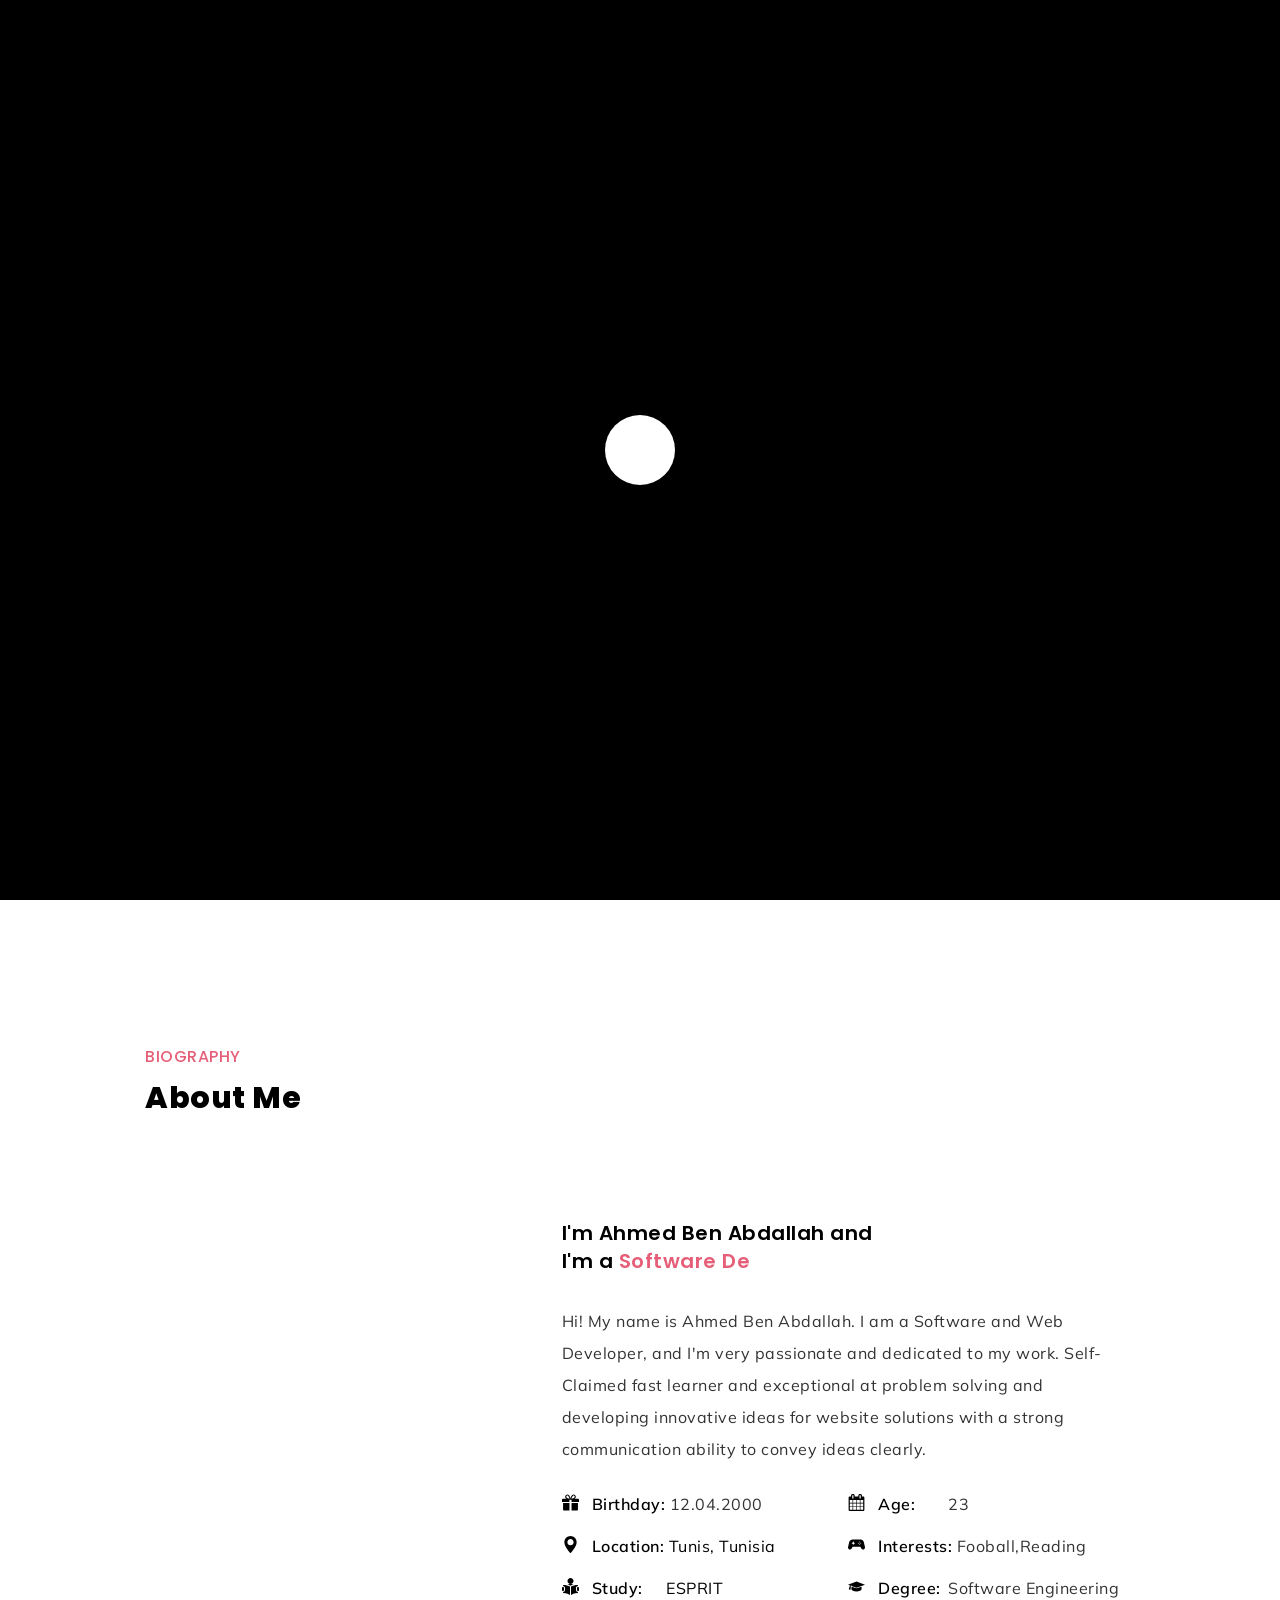
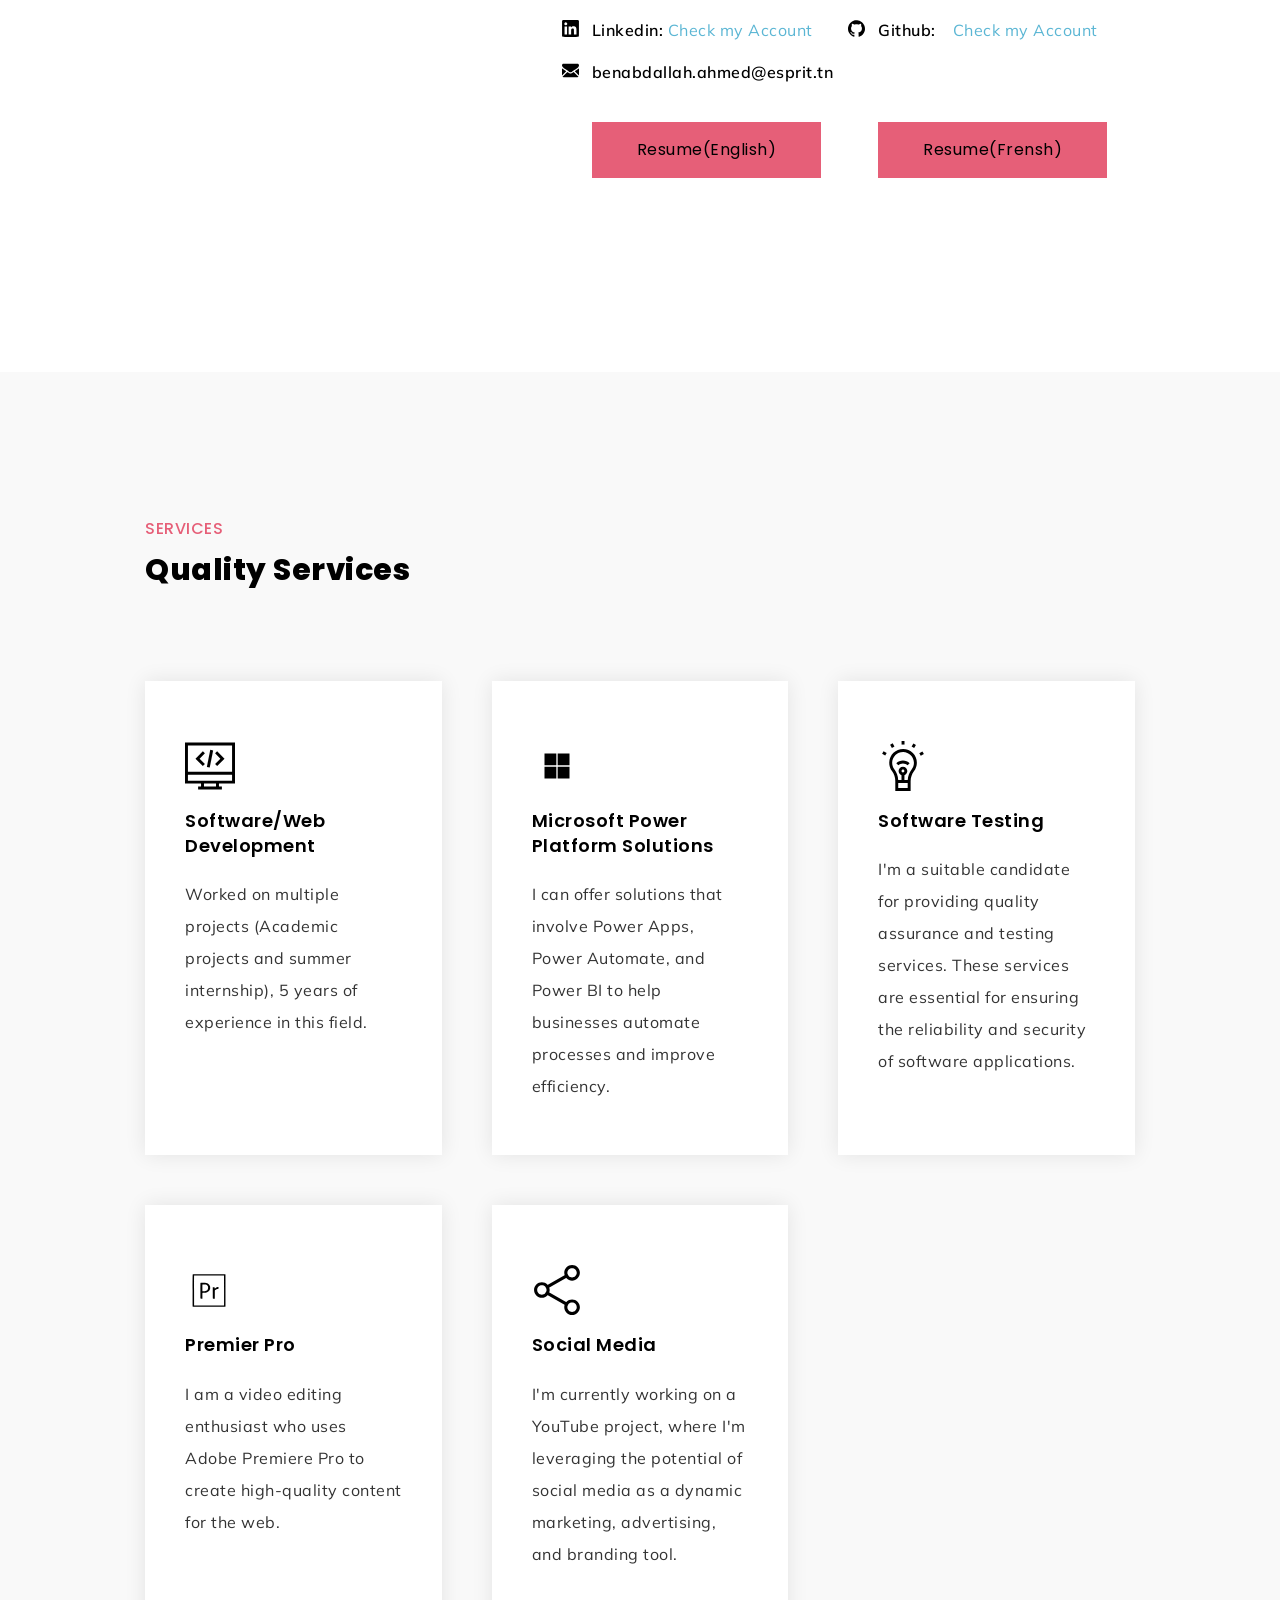
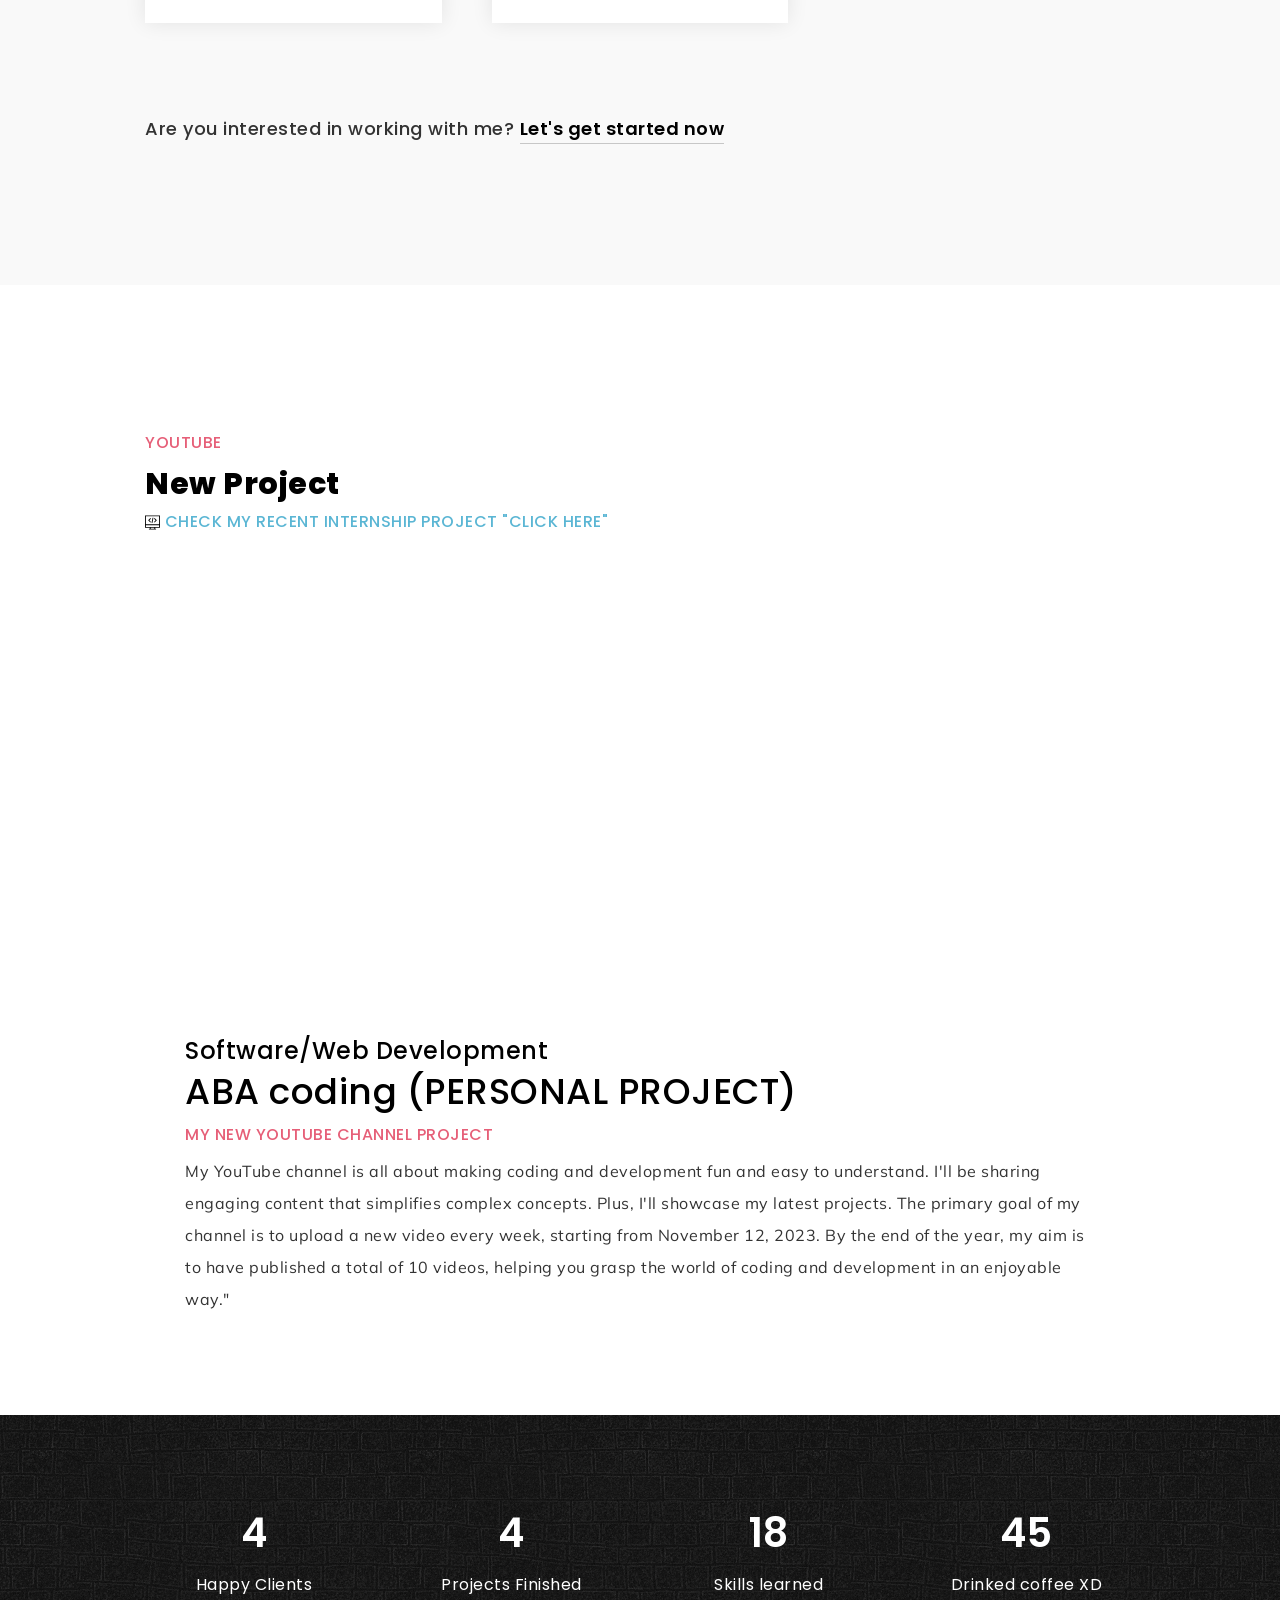
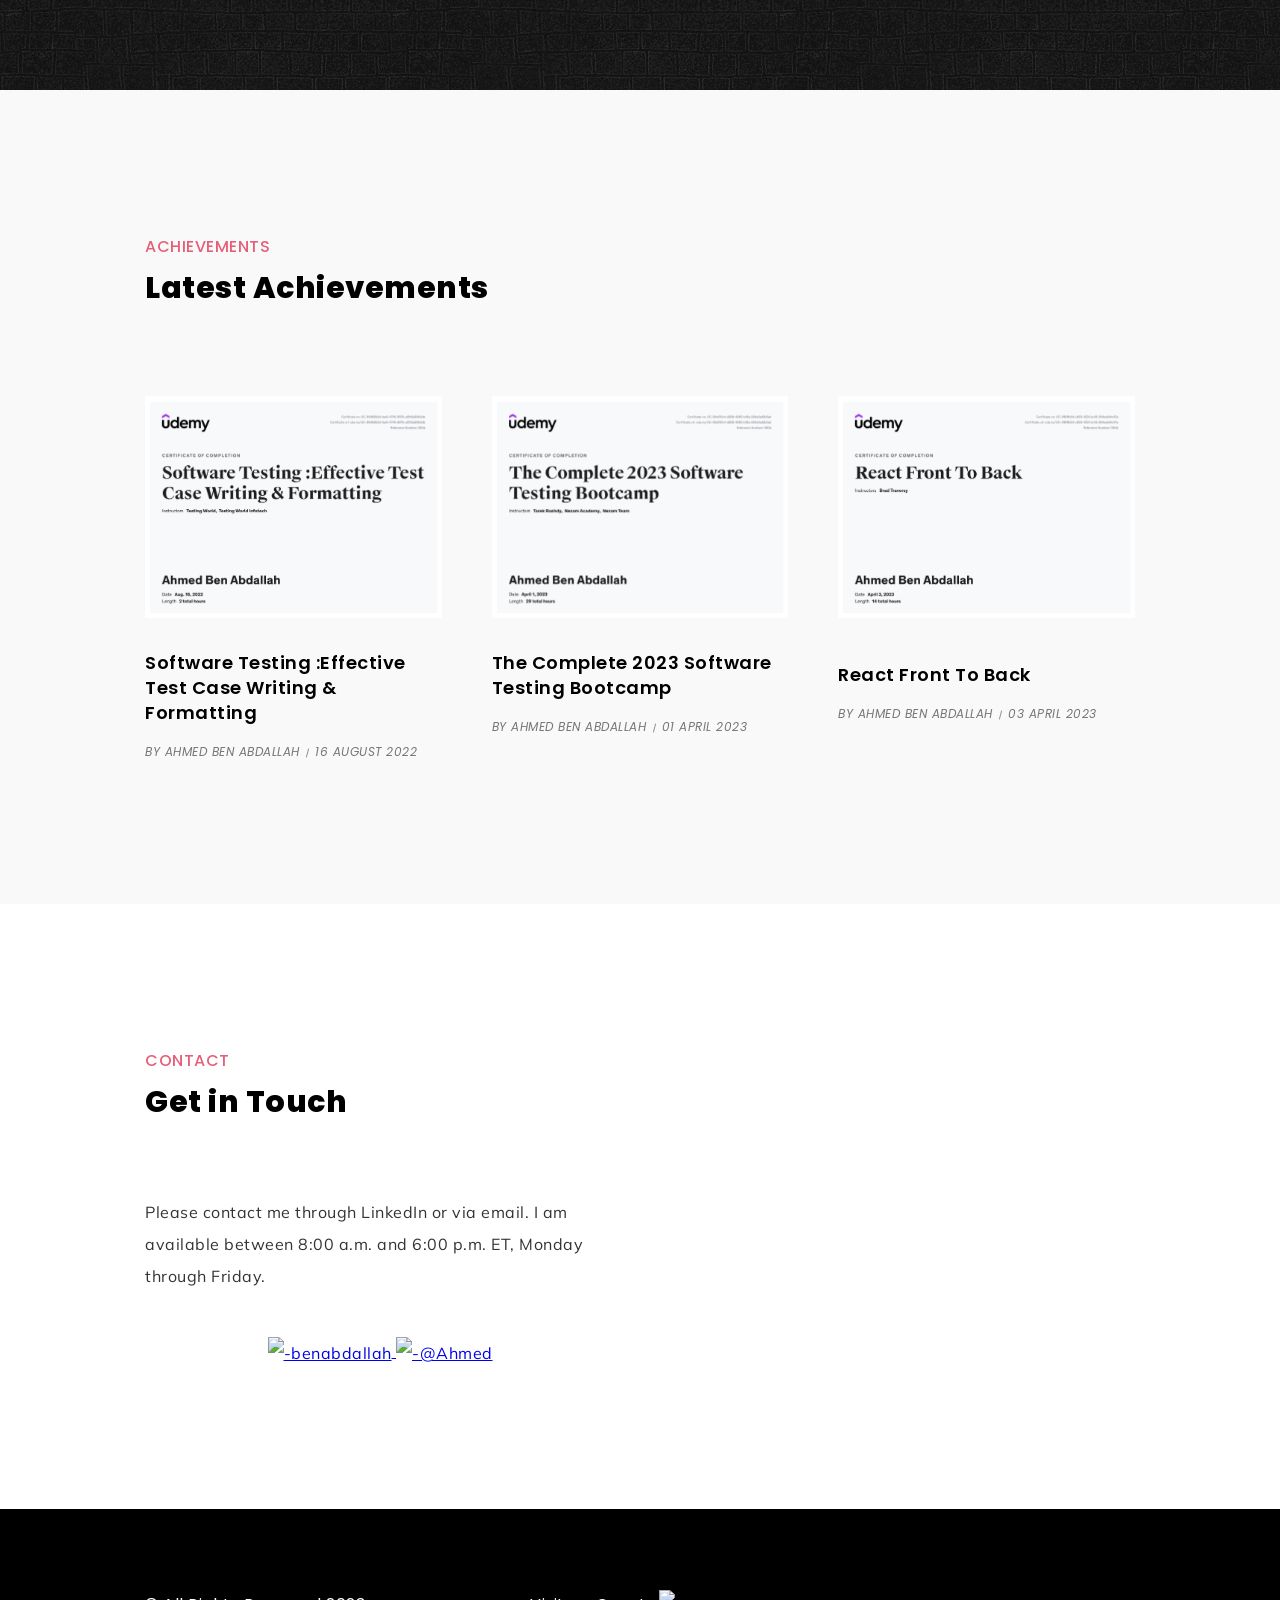
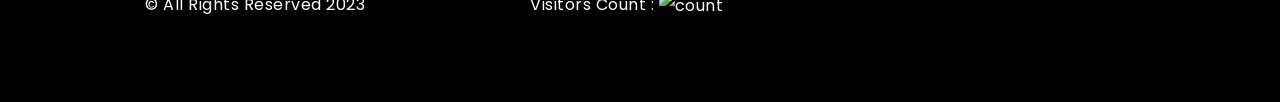
==== index.html @ 2a23ab11 "Update index.html" ====
<!DOCTYPE html>
<html lang="en">
  <head>
    <meta http-equiv="Content-Type" content="text/html; charset=utf-8">
    <meta name="description" content="Name of your web site">
    <meta name="author" content="Marketify">
    <meta name="viewport" content="width=device-width, initial-scale=1, maximum-scale=1">
    <title>Ahmed | Portfolio</title>
    <link rel="icon" type="image/png" href="img/logo/classic/light.png">
    <link href="https://fonts.googleapis.com/css2?family=Mulish:ital,wght@0,200;0,300;0,400;0,500;0,600;0,700;0,800;0,900;1,200;1,300;1,400;1,500;1,600;1,700;1,800;1,900&amp;display=swap" rel="stylesheet">
    <link href="https://fonts.googleapis.com/css?family=Montserrat:200i,300,300i,400,400i,500,500i,600,700,700i,800&amp;display=swap" rel="stylesheet">
    <link href="https://fonts.googleapis.com/css2?family=Poppins:ital,wght@0,100;0,200;0,300;0,400;0,500;0,600;0,700;0,800;0,900;1,100;1,200;1,300;1,400;1,500;1,600;1,700;1,800;1,900&amp;display=swap" rel="stylesheet">
    <link rel="stylesheet" type="text/css" href="css/plugins.css">
    <link rel="stylesheet" type="text/css" href="css/colors.css">
    <link rel="stylesheet" type="text/css" href="css/darkMode.css">
    <link rel="stylesheet" type="text/css" href="css/style.css">
    
  </head>
  <body>
    <div class="arlo_tm_preloader">
      <div class="spinner_wrap">
        <div class="spinner"></div>
      </div>
    </div>
    <div class="arlo_tm_all_wrap" data-magic-cursor="" data-color="crimson">
      <div class="arlo_tm_modalbox_news">
        <div class="box_inner">
          <div class="close">
            <a href="#">
              <img class="svg" src="img/svg/cancel.svg" alt="cancel">
            </a>
          </div>
          <div class="description_wrap"></div>
        </div>
      </div>
      <div class="arlo_tm_mobile_menu">
        <div class="mobile_menu_inner">
          <div class="container">
            <div class="mobile_in">
              <div class="logo">
                <a href="#">
                  <img src="img/logo/mobile/dark.png" alt="dark">
                </a>
              </div>
              <div class="my_trigger">
                <div class="hamburger hamburger--collapse-r">
                  <div class="hamburger-box">
                    <div class="hamburger-inner"></div>
                  </div>
                </div>
              </div>
            </div>
          </div>
        </div>
        <div class="dropdown">
          <div class="container">
            <div class="dropdown_inner">
              <ul class="anchor_nav">
                <li>
                  <a href="#home">Home</a>
                </li>
                <li>
                  <a href="#about">About</a>
                </li>
                <li>
                  <a href="#services">Services</a>
                </li>
                <li>
                  <a href="#portfolio">New Project</a>
                </li>
                <li>
                  <a href="#news">Achievements</a>
                </li>
                <li>
                  <a href="#contact">Contact</a>
                </li>
                <li>
                  <a href="img/svg/cv.pdf" target="_blank" download="" class="btn btn-primary custom-text-color">Resume</a>
                </li>
              </ul>
            </div>
          </div>
        </div>
      </div>
      <div class="paginacontainer">
        <div class="arlo_tm_topbar">
          <div class="container">
            <div class="topbar_inner">
              <div class="logo">
                <a href="#">
                  <img class="light" src="img/logo/classic/light.png" width="400" height="50" alt="light">
                </a>
                <a href="#">
                  <img class="dark" src="img/logo/classic/dark.png" alt="dark">
                </a>
              </div>
              <div class="menu">
                <ul class="anchor_nav">
                  <li class="current">
                    <a href="#home">Home</a>
                  </li>
                  <li>
                    <a href="#about">About</a>
                  </li>
                  <li>
                    <a href="#services">Services</a>
                  </li>
                  <li>
                    <a href="#portfolio">New Project</a>
                  </li>
                  <li>
                    <a href="#news">Achievements</a>
                  </li>
                  <li>
                    <a href="#contact">Contact</a>
                  </li>
                  <li>
                    <a href="img/svg/cv.pdf" target="_blank" download="" class="btn btn-primary custom-text-color">Resume</a>
                  </li>
                </ul>
              </div>
            </div>
          </div>
        </div>
        <div class="arlo_tm_hero" id="home">
          <div class="background">
            <div class="image" data-img-url="img/slider/8.jpg"></div>
            <div class="particle_wrapper">
              <div id="particles-js"></div>
            </div>
            <div class="overlay"></div>
          </div>
          <div class="content">
            <div class="image_wrap">
              <div class="main" data-img-url="img/about/1.jpg"></div>
            </div>
            <div class="name_holder">
              <h3>Ahmed <span>Ben Abdallah</span>
              </h3>
            </div>
            <div class="text_typing">
              <p>I'm a <span class="arlo_tm_animation_text_word"></span></p>
            </div>
          </div>
          <div class="arlo_tm_arrow_wrap bounce anchor">
            <a href="#about"></a>
          </div>
        </div>
        <div class="arlo_tm_about" id="about">
          <div class="container">
            <div class="arlo_tm_main_title">
              <span>Biography</span>
              <h3>About Me</h3>
            </div>
            <div class="about_inner">
              <div class="left">
                <div class="about_image_wrap parallax" data-relative-input="true">
                  <div class="image layer" data-depth="0.1">
                    <img src="img/ratios/550x650.jpg" alt="550x650">
                    <div class="inner" data-img-url="img/about/22.png"></div>
                  </div>
                  <div class="border layer" data-depth="0.2">
                    <img src="img/ratios/550x650.jpg" alt="550x650">
                    <div class="inner"></div>
                  </div>
                </div>
              </div>
              <div class="right">
                <div class="about_title">
                  <h3>I'm Ahmed Ben Abdallah and</h3>
                  <h3>I'm a <span class="arlo_tm_animation_text_word"></span></h3>
                </div>
                <div class="text">
                  <p>Hi! My name is <label>Ahmed Ben Abdallah</label>. I am a Software and Web Developer, and I'm very passionate and dedicated to my work. Self-Claimed fast learner and exceptional at problem solving and developing innovative ideas for website solutions with a strong communication ability to convey ideas clearly. </p>
                </div>
                <div class="about_short_contact_wrap">
                  <ul>
                    <li>
                      <img class="svg" src="img/svg/gift.svg" alt="gift">
                      <span>
                        <label>Birthday:</label> 12.04.2000 </span>
                    </li>
                    <li>
                      <img class="svg" src="img/svg/calendar-4.svg" alt="calendar-4">
                      <span>
                        <label>Age:</label>23 </span>
                    </li>
                    <li>
                      <img class="svg" src="img/svg/location-1.svg" alt="location-1">
                      <span>
                        <label>Location:</label>
                        <a class="href_location" href="#">Tunis, Tunisia</a>
                      </span>
                    </li>
                    <li>
                      <img class="svg" src="img/svg/game-controller-2.svg" alt="game-controller-2">
                      <span>
                        <label>Interests:</label> Fooball,Reading </span>
                    </li>
                    <li>
                      <img class="svg" src="img/svg/study-5.svg" alt="study-5">
                      <span>
                        <label>Study:</label>
                        <a class="href_location" href="#">ESPRIT</a>
                      </span>
                    </li>
                    <li>
                      <img class="svg" src="img/svg/degree-1.svg" alt="degree-1">
                      <span>
                        <label>Degree:</label>Software Engineering </span>
                    </li>
                    <li>
                      <img class="svg" src="img/svg/social/sss.svg" alt="sss">
                      <span>
                        <label>Linkedin:</label>
                        <a href="https://www.linkedin.com/in/benabdallah-ahmed-928199215/" target="_blank" rel="noopener noreferrer" style="color: rgb(91, 182, 212); text-decoration: none;">Check my Account</a>
                      </span>
                    </li>
                    <li>
                      <img class="svg" src="img/svg/0.svg" alt="0">
                      <span>
                        <label>Github:</label>
                        <a href="https://github.com/Ahmedbenabdallah29435" target="_blank" rel="noopener noreferrer" style="color: rgb(91, 182, 212); text-decoration: none;">Check my Account</a>
                      </span>
                    </li>
                    <li>
                      <img class="svg" src="img/svg/message-3.svg" alt="message-3">
                      <span>
                        <label>
                          <a href="mailto:benabdallah.ahmed@esprit.tn">benabdallah.ahmed@esprit.tn</a>
                        </label>
                      </span>
                    </li>
                  </ul>
                </div>
                <div class="about_short_contact_wrap">
                  <ul>
                    <li>
                      <div class="arlo_tm_button">
                        <a href="img/svg/cv.pdf" target="_blank" download="" class="btn btn-primary">Resume(English)</a>
                      </div>
                    </li>
                    <li>
                      <div class="arlo_tm_button">
                        <a href="img/svg/cv1.pdf" target="_blank" download="" class="btn btn-primary">Resume(Frensh)</a>
                      </div>
                    </li>
                  </ul>
                </div>
              </div>
            </div>
          </div>
        </div>
        <div class="arlo_tm_section" id="services">
          <div class="arlo_tm_services">
            <div class="container">
              <div class="arlo_tm_main_title">
                <span>Services</span>
                <h3>Quality Services</h3>
              </div>
              <div class="service_inner">
                <ul>
                  <li class="wow fadeInLeft" data-wow-duration="1.5s" data-wow-delay="0.2s">
                    <div class="inner">
                      <img class="svg" src="img/svg/code.svg" alt="code">
                      <h3>Software/Web Development</h3>
                      <p>Worked on multiple projects (Academic projects and summer internship), 5 years of experience in this field.</p>
                    </div>
                  </li>
                  <li class="wow fadeInLeft" data-wow-duration="1.5s">
                    <div class="inner">
                      <img class="svg" src="img/svg/photoshop.svg" alt="photoshop">
                      <h3>Microsoft Power Platform Solutions</h3>
                      <p>I can offer solutions that involve Power Apps, Power Automate, and Power BI to help businesses automate processes and improve efficiency.</p>
                    </div>
                  </li>
                  <li class="wow fadeInLeft" data-wow-duration="1.5s">
                    <div class="inner">
                      <img class="svg" src="img/svg/creativity.svg" alt="creativity">
                      <h3>Software Testing</h3>
                      <p>I'm a suitable candidate for providing quality assurance and testing services. These services are essential for ensuring the reliability and security of software applications.</p>
                    </div>
                  </li>
                  <li class="wow fadeInLeft" data-wow-duration="1.5s" data-wow-delay="0.2s">
                    <div class="inner">
                      <img class="svg" src="img/svg/ai.svg" alt="ai">
                      <h3>Premier Pro</h3>
                      <p>I am a video editing enthusiast who uses Adobe Premiere Pro to create high-quality content for the web.</p>
                    </div>
                  </li>
                  <li class="wow fadeInLeft" data-wow-duration="1.5s" data-wow-delay="0.4s">
                    <div class="inner">
                      <img class="svg" src="img/svg/share.svg" alt="share">
                      <h3>Social Media</h3>
                      <p>I'm currently working on a YouTube project, where I'm leveraging the potential of social media as a dynamic marketing, advertising, and branding tool.</p>
                    </div>
                  </li>
                </ul>
                <div class="lets_work wow fadeInLeft" data-wow-duration="1.5s">
                  <p>Are you interested in working with me? <a href="#contact">Let's get started now</a>
                  </p>
                </div>
              </div>
            </div>
          </div>
        </div>
        <div class="arlo_tm_section" id="portfolio">
          <div class="arlo_tm_portfolio">
            <div class="container">
              <div class="arlo_tm_main_title">
                <span>YOUTUBE</span>
                <h3>New Project</h3>
                
                  <img class="svg" src="img/svg/code.svg" alt="sss">
                  <span>
                
                    <a href="https://youtu.be/CT_r5JNGHpg" target="_blank" rel="noopener noreferrer" style="color: rgb(91, 182, 212); text-decoration: none;">Check my recent internship project "click here"</a>
                  </span>
                
                <!--
                              ===================
                                FEATURE PROJECTS
                              ===================
                              -->
                <section class="mh-featured-project image-bg featured-img-one" id="mh-featured-project">
                  <div class="img-color-overlay">
                    <div class="container">
                      <div class="row section-separator">
                        <div class="section-title col-sm-12">
                          <br>
                        </div>
                        <div class="col-sm-12">
                          <div class="mh-single-project-slide-by-side row">
                            <!-- Project Items PIDEV -->
                            <div class="col-sm-12 mh-featured-item">
                              <div class="row">
                                <div class="col-sm-7">
                                  <div class="mh-featured-project-img shadow-2 wow fadeInUp" data-wow-duration="0.8s" data-wow-delay="0.2s">
                                    <!--img src="http://www.youtube.com/embed/r3j0F3qZm1s" alt="" class="img-fluid"-->
                                    <iframe width="800" height="450" allowfullscreen="allowfullscreen" src="https://www.youtube.com/embed/DxuF7rz7clE"></iframe>
                                  </div>
                                </div>
                                <div class="col-sm-5">
                                  <div class="mh-featured-project-content">
                                    <h4 class="project-category wow fadeInUp" data-wow-duration="0.8s" data-wow-delay="0.4s">Software/Web Development</h4>
                                    <h2 class="wow fadeInUp" data-wow-duration="0.8s" data-wow-delay="0.5s">ABA coding (PERSONAL PROJECT)</h2>
                                    <span class="wow fadeInUp" data-wow-duration="0.8s" data-wow-delay="0.6s">My New Youtube Channel Project</span>
                                    <p class="wow fadeInUp" data-wow-duration="0.8s" data-wow-delay="0.7s">My YouTube channel is all about making coding and development fun and easy to understand. I'll be sharing engaging content that simplifies complex concepts. Plus, I'll showcase my latest projects. The primary goal of my channel is to upload a new video every week, starting from November 12, 2023. By the end of the year, my aim is to have published a total of 10 videos, helping you grasp the world of coding and development in an enjoyable way."</p>
                                  </div>
                                </div>
                              </div>
                            </div>
                          </div>
                        </div>
                      </div>
                      <!-- End: .row -->
                    </div>
                  </div>
                </section>
              </div>
            </div>
          </div>
        </div>
        <div class="arlo_tm_section">
          <div class="arlo_tm_counter_section">
            <div class="container">
              <div class="counter_inner">
                <ul class="wow fadeInLeft" data-wow-duration="1.5s">
                  <li>
                    <div class="list_inner">
                      <h3 class="arlo_tm_counter" data-from="0" data-to="9" data-speed="2000">0</h3>
                      <span>Happy Clients</span>
                    </div>
                  </li>
                  <li>
                    <div class="list_inner">
                      <h3 class="arlo_tm_counter" data-from="0" data-to="9" data-speed="2000">0</h3>
                      <span>Projects Finished</span>
                    </div>
                  </li>
                  <li>
                    <div class="list_inner">
                      <h3 class="arlo_tm_counter" data-from="0" data-to="40" data-speed="2000">0</h3>
                      <span>Skills learned</span>
                    </div>
                  </li>
                  <li>
                    <div class="list_inner">
                      <h3 class="arlo_tm_counter" data-from="0" data-to="100" data-speed="2000">0</h3>
                      <span>Drinked coffee XD</span>
                    </div>
                  </li>
                </ul>
              </div>
            </div>
          </div>
        </div>
        <div class="arlo_tm_section" id="news">
          <div class="arlo_tm_news">
            <div class="container">
              <div class="arlo_tm_main_title">
                <span>Achievements</span>
                <h3>Latest Achievements</h3>
              </div>
              <div class="news_list">
                <ul>
                  <li class="wow fadeInLeft" data-wow-duration="1.5s">
                    <div class="list_inner">
                      <div class="image">
                        <img src="img/ratios/ratio-4-3.jpg" alt="ratio-4-3">
                        <div class="main" data-img-url="img/news/1.jpg"></div>
                        <a class="arlo_tm_full_link" href="#"></a>
                      </div>
                      <div class="details">
                        <h3 class="title">
                          <a href="#">Software Testing :Effective Test Case Writing & Formatting</a>
                        </h3>
                        <p class="date">By <a href="#">Ahmed Ben Abdallah</a>
                          <span>16 august 2022</span>
                        </p>
                      </div>
                      <div class="description">
                        <p>Test cases are very important for any project as this is the first step in any testing cycle, and if anything goes wrong at this step, the impacts get extrapolated as you move forward in the software testing life-cycle.</p>
                        <blockquote> In this course, I learned some simple yet effective tips which I could use for writing effective test cases. </blockquote>
                        <p>Test case writing is an activity which has a great impact on the testing phase and this makes test cases an important part of the test execution process! So, writing test cases which are effective as well as reusable is very important; good test cases save a lot of time in the later stages of testing (really!) if you do it right in the first attempt…</p>
                        <div class="arlo_tm_button">
                          <ul style="display: flex; list-style: none; padding: 0;">
                            <li style="margin-right: 10px;">
                              <span>
                                <a href="https://www.udemy.com/certificate/UC-99488b2d-1ae0-4745-997b-a5fb5a90b3db/" target="_blank" rel="noopener noreferrer">View Certification</a>
                              </span>
                            </li>
                            <li style="margin-right: 10px;">
                              <a href="https://www.linkedin.com/in/benabdallah-ahmed-928199215/" target="_blank" rel="noopener noreferrer">
                                <img class="svg" src="img/svg/social/sss.svg" alt="sss">
                              </a>
                            </li>
                            <li style="margin-right: 10px;">
                              <button onclick="window.location.reload();" style="background-color: inherit; border: none; cursor: pointer; text-decoration: underline;">
                                <span>Go Back</span>
                              </button>
                            </li>
                          </ul>
                        </div>
                      </div>
                    </div>
                  </li>
                  <li class="wow fadeInLeft" data-wow-duration="1.5s" data-wow-delay=".4s">
                    <div class="list_inner">
                      <div class="image">
                        <img src="img/ratios/ratio-4-3.jpg" alt="ratio-4-3">
                        <div class="main" data-img-url="img/news/2.jpg"></div>
                        <a class="arlo_tm_full_link" href="#"></a>
                      </div>
                      <div class="details">
                        <h3 class="title">
                          <a href="#">The Complete 2023 Software Testing Bootcamp</a>
                        </h3>
                        <p class="date">By <a href="#">Ahmed Ben Abdallah</a>
                          <span>01 April 2023</span>
                        </p>
                      </div>
                      <div class="description">
                        <blockquote> Topics I learned in this course: </blockquote>
                        <br> -Manual Testing Basics [Tools used: Google Sheets-Trello-Testlink]/ -Agile Testing Basics [Tools used: Jira-Trello]/ -API & Webservice Testing [Tools used: postman]/ -Performance Testing [Tools used: JMeter & HP Loadrunner]/ -Freelance testing websites [Websites explained: utest-testerwork-test.io-bugfinders]/ -Manual Testing interview questions/ -Unit Testing [Tools used: JUnit5-Mockito]/ -Black Box Test Techniques [Techniques covered: Equivalence partitioning-Boundary value analysis-Decision Table Testing-State transition testing]/ -White Box Test Techniques [Statement Coverage-Decision Coverage-Condition Coverage-Path Coverage-MCDC-Loop Coverage]/ -Career Tips [ISTQB Certificates-Writing a professional CV-Software Testing Status in 2021] <div class="arlo_tm_button">
                          <ul style="display: flex; list-style: none; padding: 0;">
                            <li style="margin-right: 10px;">
                              <span>
                                <a href="https://www.udemy.com/certificate/UC-36e618c4-d288-4965-b18a-924a0ad2b5ab/" target="_blank" rel="noopener noreferrer">View Certification</a>
                              </span>
                            </li>
                            <li style="margin-right: 10px;">
                              <a href="https://www.linkedin.com/in/benabdallah-ahmed-928199215/" target="_blank" rel="noopener noreferrer">
                                <img class="svg" src="img/svg/social/sss.svg" alt="sss">
                              </a>
                            </li>
                            <li style="margin-right: 10px;">
                              <button onclick="window.location.reload();" style="background-color: inherit; border: none; cursor: pointer; text-decoration: underline;">
                                <span>Go Back</span>
                              </button>
                            </li>
                          </ul>
                        </div>
                      </div>
                    </div>
                  </li>
                  <li class="wow fadeInLeft" data-wow-duration="1.5s" data-wow-delay=".2s">
                    <div class="list_inner">
                      <div class="image">
                        <img src="img/ratios/ratio-4-3.jpg" alt="ratio-4-3">
                        <div class="main" data-img-url="img/news/3.jpg"></div>
                        <a class="arlo_tm_full_link" href="#"></a>
                      </div>
                      <div class="details">
                        <h3 class="title">
                          <a href="#">React Front To Back</a>
                        </h3>
                        <p class="date">By <a href="#">Ahmed Ben Abdallah</a>
                          <span>03 April 2023</span>
                        </p>
                      </div>
                      <div class="description">
                        <p>One of the main benefits of using React JS is its potential to reuse components. It saves time for developers as they don't have to write various codes for the same features.</p>
                        <blockquote> In this course I learn to master React 16.8+ concepts including how to create a Flux pattern using the Context API with the useContext and useReducer hooks. </blockquote>
                        <p>I also build a full stack MERN application with a custom Express backend API that uses JWT (JSON Web Token) for authentication. In addition, we will also create a project that uses Redux.</p>
                        <div class="arlo_tm_button">
                          <ul style="display: flex; list-style: none; padding: 0;">
                            <li style="margin-right: 10px;">
                              <span>
                                <a href="https://www.udemy.com/certificate/UC-3f816b54-c883-423f-bc43-394ea9d1c47a/" target="_blank" rel="noopener noreferrer">View Certification</a>
                              </span>
                            </li>
                            <li style="margin-right: 10px;">
                              <a href="https://www.linkedin.com/in/benabdallah-ahmed-928199215/" target="_blank" rel="noopener noreferrer">
                                <img class="svg" src="img/svg/social/sss.svg" alt="sss">
                              </a>
                            </li>
                            <li style="margin-right: 10px;">
                              <button onclick="window.location.reload();" style="background-color: inherit; border: none; cursor: pointer; text-decoration: underline;">
                                <span>Go Back</span>
                              </button>
                            </li>
                          </ul>
                        </div>
                      </div>
                    </div>
                  </li>
                </ul>
              </div>
            </div>
          </div>
        </div>
        <div class="arlo_tm_section" id="contact">
          <div class="arlo_tm_contact">
            <div class="container">
              <div class="contact_inner">
                <div class="arlo_tm_main_title">
                  <span>Contact</span>
                  <h3>Get in Touch</h3>
                </div>
                <div class="desc">
                  <p class="wow txt" data-splitting="">Please contact me through LinkedIn or via email. I am available between 8:00 a.m. and 6:00 p.m. ET, Monday through Friday.</p>
                </div>
                <div class="wrapper">
                  <div class="left wow fadeInLeft" data-wow-duration="1.5s">
                    <p style="text-align: center;">
                      <a href="mailto:benabdallah.ahmed@esprit.com">
                        <img src="https://img.shields.io/badge/-benabdallah.ahmed@esprit.tn-D14836?style=flat&amp;logo=Gmail&amp;logoColor=white" alt="-benabdallah">
                      </a>
                      <a href="https://www.linkedin.com/in/benabdallah-ahmed-928199215/">
                        <img src="https://img.shields.io/badge/-@Ahmed.Ben.Abdallah-1877F2?style=flat&amp;logo=Linkedin&amp;logoColor=white" alt="-@Ahmed">
                      </a>
                    </p>
                  </div>
                </div>
              </div>
            </div>
          </div>
          <button onclick="topFunction()" id="myBtn" title="Go to top">Top</button>
        </div>
  </body>
  <footer>
    <div class="arlo_tm_section">
      <div class="arlo_tm_copyright">
        <div class="container">
          <div class="inner">
            <div class="copy wow fadeInLeft" data-wow-duration="1.5s">
              <div style="display: flex; justify-content: space-between;">
                <div style="margin-right: 5px;">
                  <p>© All Rights Reserved 2023</p>
                </div>
                <div style="margin-left: 160px;">
                  <p style="text-align: center;">Visitors Count : <img src="https://profile-counter.glitch.me/Ahmedbenabdallah29435/count.svg" alt="count">
                  </p>
                </div>
              </div>
            </div>
            <div class="social wow fadeInLeft" data-wow-duration="1.5s" data-wow-delay=".2s">
              <ul>
                <li>
                  <a href="#">
                    <img class="svg" src="img/svg/social/facebook.svg" alt="facebook">
                  </a>
                </li>
                <li>
                  <a href="#">
                    <img class="svg" src="img/svg/social/twitter.svg" alt="twitter">
                  </a>
                </li>
                <li>
                  <a href="#">
                    <img class="svg" src="img/svg/social/behance.svg" alt="behance">
                  </a>
                </li>
                <li>
                  <a href="#">
                    <img class="svg" src="img/svg/social/dribbble.svg" alt="dribbble">
                  </a>
                </li>
                <li>
                  <a href="#">
                    <img class="svg" src="img/svg/social/tik-tok.svg" alt="tik-tok">
                  </a>
                </li>
              </ul>
            </div>
          </div>
        </div>
      </div>
    </div>
    <div class="mouse-cursor cursor-outer"></div>
    <div class="mouse-cursor cursor-inner"></div>
  </footer>
  <script>

    let mybutton = document.getElementById("myBtn");
    window.onscroll = function() {
      scrollFunction()
    };

    function scrollFunction() {
      if (document.body.scrollTop > 20 || document.documentElement.scrollTop > 20) {
        mybutton.style.display = "block";
      } else {
        mybutton.style.display = "none";
      }
    }
    function topFunction() {
      document.body.scrollTop = 0;
      document.documentElement.scrollTop = 0;
    }
  </script>
  <script data-cfasync="false" src="../../cdn-cgi/scripts/5c5dd728/cloudflare-static/email-decode.min.js"></script>
  <script src="js/jquery.js"></script>
																																																			<script type="text/javascript" src="js/ie8.js"></script>
																																																			<![endif]-->
  <script src="js/plugins.js"></script>
  <script src="js/init.js"></script>
  <script async defer src="https://maps.googleapis.com/maps/api/js?key=AIzaSyA5bpEs3xlB8vhxNFErwoo3MXR64uavf6Y&amp;callback=initMap"></script>
  </div>
  </div>
</html>
---- css/plugins.css ----
html,body,div,span,applet,object,iframe,h1,h2,h3,h4,h5,h6,p,blockquote,pre,a,abbr,acronym,address,big,cite,code,del,dfn,em,font,ins,kbd,q,s,samp,small,strike,strong,sub,sup,tt,var,b,u,i,center,dl,dt,dd,ol,ul,li,fieldset,form,label,legend,table,caption,tbody,tfoot,thead,tr,th,td{background:0 0;border:0;margin:0;padding:0;vertical-align:baseline;outline:none}article,aside,details,figcaption,figure,footer,header,hgroup,nav,section{display:block}blockquote{quotes:none}blockquote:before,blockquote:after{content:'';content:none}ul,ol{margin:0}ul li,ol li{margin:0}img{vertical-align:middle;max-width:100%}iframe{max-width:100%}del{text-decoration:line-through}a,i{border:none}a:hover{text-decoration:none}table{width:100%;max-width:100%;text-align:left;border-collapse:collapse;border-spacing:0;margin-bottom:15px;color:#999;border:1px solid #eee}table tr{border:1px solid #eee}table th{vertical-align:top;color:#333;background:0 0;font-size:16px;font-weight:400;padding:15px 10px;border:1px solid #eee}table td{vertical-align:top;padding:10px;border:1px solid #eee}code,pre{padding:10px;padding-bottom:0;border-left:3px solid #6fbf71;border-bottom:1px solid transparent;background:#f7f7f7;overflow-x:scroll}pre{display:block;word-break:break-all;word-wrap:break-word}pre code{white-space:pre-wrap}.space10{width:100%;float:left;clear:both;margin-bottom:10px}.space20{width:100%;float:left;clear:both;margin-bottom:20px}.space30{width:100%;float:left;clear:both;margin-bottom:30px}.space40{width:100%;float:left;clear:both;margin-bottom:40px}.space50{width:100%;float:left;clear:both;margin-bottom:50px}.space60{width:100%;float:left;clear:both;margin-bottom:60px}.space70{width:100%;float:left;clear:both;margin-bottom:70px}.space80{width:100%;float:left;clear:both;margin-bottom:80px}.space90{width:100%;float:left;clear:both;margin-bottom:90px}.space100{width:100%;float:left;clear:both;margin-bottom:100px}.space200{width:100%;float:left;clear:both;margin-bottom:200px}.space300{width:100%;float:left;clear:both;margin-bottom:300px}.space400{width:100%;float:left;clear:both;margin-bottom:400px}.space500{width:100%;float:left;clear:both;margin-bottom:500px}.space1000{width:100%;float:left;clear:both;margin-bottom:1000px}textarea{border-radius:0;font-size:13px;resize:vertical;font-family:poppins;letter-spacing:1.2px!important;-webkit-box-sizing:border-box;-moz-box-sizing:border-box;-ms-box-sizing:border-box;box-sizing:border-box;line-height:1.4;padding:10px!important;width:100%;border:1px solid #eee;font-weight:400!important;-webkit-transition:all .3s ease;-moz-transition:all .3s ease;-ms-transition:all .3s ease;-o-transition:all .3s ease;transition:all .3s ease}input[type=text],input[type=password],input[type=datetime],input[type=datetime-local],input[type=date],input[type=month],input[type=time],input[type=week],input[type=number],input[type=email],input[type=url],input[type=search],input[type=tel],input[type=color],.uneditable-input{border-radius:0;font-size:13px;min-width:auto;letter-spacing:1.4px;-webkit-box-sizing:border-box;-moz-box-sizing:border-box;-ms-box-sizing:border-box;box-sizing:border-box;font-family:poppins;line-height:1.6;padding:10px!important;height:44px;vertical-align:middle;border:1px solid #eee;font-weight:400!important;-webkit-transition:all .3s ease;-moz-transition:all .3s ease;-ms-transition:all .3s ease;-o-transition:all .3s ease;transition:all .3s ease}textarea:focus,input[type=text]:focus,input[type=password]:focus,input[type=datetime]:focus,input[type=datetime-local]:focus,input[type=date]:focus,input[type=month]:focus,input[type=time]:focus,input[type=week]:focus,input[type=number]:focus,input[type=email]:focus,input[type=url]:focus,input[type=search]:focus,input[type=tel]:focus,input[type=color]:focus,.uneditable-input:focus{border-color:#ccc;background:#eee}input[type=submit]{padding:13px 15px;height:40px;line-height:1;text-transform:uppercase;font-size:13px;font-weight:400;text-decoration:none;letter-spacing:.5px;border:none;cursor:pointer;color:#fff;background:#777;-webkit-transition:all .3s ease;-moz-transition:all .3s ease;-ms-transition:all .3s ease;-o-transition:all .3s ease;transition:all .3s ease}input[type=submit]:hover{background:#444}select{padding:8px;border:2px solid #eee}input[type=button]{cursor:pointer;-webkit-transition:all .3s ease;-moz-transition:all .3s ease;-ms-transition:all .3s ease;-o-transition:all .3s ease;transition:all .3s ease}@font-face{font-family:xcon;src:url(font/xcon8158.eot?4965248);src:url(font/xcon8158.eot?4965248#iefix) format('embedded-opentype'),url(font/xcon8158.woff2?4965248) format('woff2'),url(font/xcon8158.woff?4965248) format('woff'),url(font/xcon8158.ttf?4965248) format('truetype'),url(font/xcon8158.svg?4965248#xcon) format('svg');font-weight:400;font-style:normal}[class^=xcon-]:before,[class*=" xcon-"]:before{font-family:xcon;font-style:normal;font-weight:400;speak:none;display:inline-block;text-decoration:inherit;width:1em;margin-right:.2em;text-align:center;font-variant:normal;text-transform:none;line-height:1em;margin-left:.2em;-webkit-font-smoothing:antialiased;-moz-osx-font-smoothing:grayscale}.xcon-phone:before{content:'\e800'}.xcon-mail:before{content:'\e801'}.xcon-globe:before{content:'\e802'}.xcon-glass:before{content:'\e803'}.xcon-music:before{content:'\e804'}.xcon-search:before{content:'\e805'}.xcon-star:before{content:'\e806'}.xcon-star-empty:before{content:'\e807'}.xcon-heart:before{content:'\e808'}.xcon-cancel-circled:before{content:'\e809'}.xcon-ok:before{content:'\e80a'}.xcon-bookmark:before{content:'\e80b'}.xcon-thumbs-up:before{content:'\e80c'}.xcon-thumbs-down:before{content:'\e80d'}.xcon-download:before{content:'\e80e'}.xcon-upload:before{content:'\e80f'}.xcon-lock-open:before{content:'\e810'}.xcon-lock:before{content:'\e811'}.xcon-bell:before{content:'\e812'}.xcon-location:before{content:'\e813'}.xcon-attention:before{content:'\e814'}.xcon-cog:before{content:'\e815'}.xcon-resize-full:before{content:'\e816'}.xcon-resize-small:before{content:'\e817'}.xcon-resize-horizontal:before{content:'\e818'}.xcon-resize-vertical:before{content:'\e819'}.xcon-basket:before{content:'\e81a'}.xcon-calendar:before{content:'\e81b'}.xcon-wrench:before{content:'\e81c'}.xcon-folder:before{content:'\e81d'}.xcon-folder-open:before{content:'\e81e'}.xcon-volume-off:before{content:'\e81f'}.xcon-volume-up:before{content:'\e820'}.xcon-volume-down:before{content:'\e821'}.xcon-clock:before{content:'\e822'}.xcon-zoom-out:before{content:'\e823'}.xcon-zoom-in:before{content:'\e824'}.xcon-down-dir:before{content:'\e825'}.xcon-up-dir:before{content:'\e826'}.xcon-left-dir:before{content:'\e827'}.xcon-right-dir:before{content:'\e828'}.xcon-down-open:before{content:'\e829'}.xcon-left-open:before{content:'\e82a'}.xcon-right-open:before{content:'\e82b'}.xcon-up-open:before{content:'\e82c'}.xcon-down-big:before{content:'\e82d'}.xcon-left-big:before{content:'\e82e'}.xcon-right-big:before{content:'\e82f'}.xcon-up-big:before{content:'\e830'}.xcon-play:before{content:'\e831'}.xcon-spin3:before{content:'\e832'}.xcon-play-circled2:before{content:'\e833'}.xcon-pause:before{content:'\e834'}.xcon-to-end:before{content:'\e835'}.xcon-to-end-alt:before{content:'\e836'}.xcon-to-start:before{content:'\e837'}.xcon-flash:before{content:'\e838'}.xcon-to-start-alt:before{content:'\e839'}.xcon-fast-fw:before{content:'\e83a'}.xcon-fast-bw:before{content:'\e83b'}.xcon-off:before{content:'\e83c'}.xcon-check:before{content:'\e83d'}.xcon-comment:before{content:'\e83e'}.xcon-chat:before{content:'\e83f'}.xcon-forward:before{content:'\e840'}.xcon-eye:before{content:'\e841'}.xcon-eye-off:before{content:'\e842'}.xcon-star-half:before{content:'\e843'}.xcon-heart-empty:before{content:'\e844'}.xcon-camera:before{content:'\e845'}.xcon-videocam:before{content:'\e846'}.xcon-picture:before{content:'\e847'}.xcon-camera-alt:before{content:'\e848'}.xcon-video:before{content:'\e849'}.xcon-home:before{content:'\e84a'}.xcon-pencil:before{content:'\e84b'}.xcon-trash-empty:before{content:'\e84c'}.xcon-camera-1:before{content:'\e84d'}.xcon-move:before{content:'\f047'}.xcon-bookmark-empty:before{content:'\f097'}.xcon-twitter:before{content:'\f099'}.xcon-facebook:before{content:'\f09a'}.xcon-rss:before{content:'\f09e'}.xcon-resize-full-alt:before{content:'\f0b2'}.xcon-gplus:before{content:'\f0d5'}.xcon-sort-down:before{content:'\f0dd'}.xcon-sort-up:before{content:'\f0de'}.xcon-mail-alt:before{content:'\f0e0'}.xcon-linkedin:before{content:'\f0e1'}.xcon-comment-empty:before{content:'\f0e5'}.xcon-chat-empty:before{content:'\f0e6'}.xcon-bell-alt:before{content:'\f0f3'}.xcon-angle-double-left:before{content:'\f100'}.xcon-angle-double-right:before{content:'\f101'}.xcon-angle-double-up:before{content:'\f102'}.xcon-angle-double-down:before{content:'\f103'}.xcon-angle-left:before{content:'\f104'}.xcon-angle-right:before{content:'\f105'}.xcon-angle-up:before{content:'\f106'}.xcon-angle-down:before{content:'\f107'}.xcon-desktop:before{content:'\f108'}.xcon-laptop:before{content:'\f109'}.xcon-tablet:before{content:'\f10a'}.xcon-mobile:before{content:'\f10b'}.xcon-quote-left:before{content:'\f10d'}.xcon-reply:before{content:'\f112'}.xcon-folder-empty:before{content:'\f114'}.xcon-folder-open-empty:before{content:'\f115'}.xcon-reply-all:before{content:'\f122'}.xcon-star-half-alt:before{content:'\f123'}.xcon-direction:before{content:'\f124'}.xcon-attention-alt:before{content:'\f12a'}.xcon-mic:before{content:'\f130'}.xcon-mute:before{content:'\f131'}.xcon-play-circled:before{content:'\f144'}.xcon-ok-squared:before{content:'\f14a'}.xcon-euro:before{content:'\f153'}.xcon-pound:before{content:'\f154'}.xcon-dollar:before{content:'\f155'}.xcon-thumbs-up-alt:before{content:'\f164'}.xcon-thumbs-down-alt:before{content:'\f165'}.xcon-youtube-play:before{content:'\f16a'}.xcon-instagram:before{content:'\f16d'}.xcon-tumblr:before{content:'\f173'}.xcon-down:before{content:'\f175'}.xcon-up:before{content:'\f176'}.xcon-left:before{content:'\f177'}.xcon-right:before{content:'\f178'}.xcon-apple:before{content:'\f179'}.xcon-dribbble:before{content:'\f17d'}.xcon-vkontakte:before{content:'\f189'}.xcon-mail-squared:before{content:'\f199'}.xcon-google:before{content:'\f1a0'}.xcon-behance:before{content:'\f1b4'}.xcon-paper-plane:before{content:'\f1d8'}.xcon-paper-plane-empty:before{content:'\f1d9'}.xcon-share:before{content:'\f1e0'}.xcon-share-squared:before{content:'\f1e1'}.xcon-cc-visa:before{content:'\f1f0'}.xcon-cc-mastercard:before{content:'\f1f1'}.xcon-cc-discover:before{content:'\f1f2'}.xcon-cc-amex:before{content:'\f1f3'}.xcon-cc-paypal:before{content:'\f1f4'}.xcon-cc-stripe:before{content:'\f1f5'}.xcon-bell-off:before{content:'\f1f6'}.xcon-bell-off-empty:before{content:'\f1f7'}.xcon-toggle-off:before{content:'\f204'}.xcon-toggle-on:before{content:'\f205'}.xcon-pinterest:before{content:'\f231'}.xcon-hourglass-o:before{content:'\f250'}.xcon-trademark:before{content:'\f25c'}.xcon-registered:before{content:'\f25d'}.xcon-odnoklassniki:before{content:'\f263'}.xcon-safari:before{content:'\f267'}.xcon-chrome:before{content:'\f268'}.xcon-firefox:before{content:'\f269'}.xcon-opera:before{content:'\f26a'}.xcon-internet-explorer:before{content:'\f26b'}.xcon-vimeo:before{content:'\f27d'}.container{max-width:1170px;width:100%;margin-left:auto;margin-right:auto;height:auto;padding:0 40px;position:relative;clear:both;-webkit-box-sizing:border-box;-moz-box-sizing:border-box;box-sizing:border-box}@media(max-width:1040px){.container{padding:0 20px}}@media(max-width:480px){.container{padding:0 10px}}.owl-carousel,.owl-carousel .owl-item{-webkit-tap-highlight-color:transparent;position:relative}.owl-carousel{display:none;width:100%;z-index:1}.owl-carousel .owl-stage{position:relative;-ms-touch-action:pan-Y;-moz-backface-visibility:hidden}.owl-carousel .owl-stage:after{content:".";display:block;clear:both;visibility:hidden;line-height:0;height:0}.owl-carousel .owl-stage-outer{position:relative;overflow:hidden;-webkit-transform:translate3d(0,0,0)}.owl-carousel .owl-item,.owl-carousel .owl-wrapper{-webkit-backface-visibility:hidden;-moz-backface-visibility:hidden;-ms-backface-visibility:hidden;-webkit-transform:translate3d(0,0,0);-moz-transform:translate3d(0,0,0);-ms-transform:translate3d(0,0,0)}.owl-carousel .owl-item{min-height:1px;float:left;-webkit-backface-visibility:hidden;-webkit-touch-callout:none}.owl-carousel .owl-item img{width:auto}.owl-carousel .owl-dots.disabled,.owl-carousel .owl-nav.disabled{display:none}.no-js .owl-carousel,.owl-carousel.owl-loaded{display:block}.owl-carousel .owl-dot,.owl-carousel .owl-nav .owl-next,.owl-carousel .owl-nav .owl-prev{cursor:pointer;cursor:hand;-webkit-user-select:none;-khtml-user-select:none;-moz-user-select:none;-ms-user-select:none;user-select:none}.owl-carousel.owl-loading{opacity:0;display:block}.owl-carousel.owl-hidden{opacity:0}.owl-carousel.owl-refresh .owl-item{visibility:hidden}.owl-carousel.owl-drag .owl-item{-webkit-user-select:none;-moz-user-select:none;-ms-user-select:none;user-select:none}.owl-carousel.owl-grab{cursor:move;cursor:grab}.owl-carousel.owl-rtl{direction:rtl}.owl-carousel.owl-rtl .owl-item{float:right}.owl-carousel .animated{animation-duration:1s;animation-fill-mode:both}.owl-carousel .owl-animated-in{z-index:0}.owl-carousel .owl-animated-out{z-index:1}.owl-carousel .fadeOut{animation-name:fadeOut}@keyframes fadeOut{0%{opacity:1}100%{opacity:0}}.owl-height{transition:height .5s ease-in-out}.owl-carousel .owl-item .owl-lazy{opacity:0;transition:opacity .4s ease}.owl-carousel .owl-item img.owl-lazy{transform-style:preserve-3d}.owl-carousel .owl-video-wrapper{position:relative;height:100%;background:#000}.owl-carousel .owl-video-play-icon{position:absolute;height:80px;width:80px;left:50%;top:50%;margin-left:-40px;margin-top:-40px;background:url(owl.video.play.html) no-repeat;cursor:pointer;z-index:1;-webkit-backface-visibility:hidden;transition:transform .1s ease}.owl-carousel .owl-video-play-icon:hover{-ms-transform:scale(1.3,1.3);transform:scale(1.3,1.3)}.owl-carousel .owl-video-playing .owl-video-play-icon,.owl-carousel .owl-video-playing .owl-video-tn{display:none}.owl-carousel .owl-video-tn{opacity:0;height:100%;background-position:center center;background-repeat:no-repeat;background-size:contain;transition:opacity .4s ease}.owl-carousel .owl-video-frame{position:relative;z-index:1;height:100%;width:100%}.mfp-bg,.mfp-wrap{position:fixed;left:0;top:0}.mfp-bg,.mfp-container,.mfp-wrap{height:100%;width:100%}.mfp-arrow:after,.mfp-arrow:before,.mfp-container:before,.mfp-figure:after{content:''}.mfp-bg{z-index:1042;overflow:hidden;background:#0b0b0b;opacity:.8}.mfp-wrap{z-index:1043;outline:0!important;-webkit-backface-visibility:hidden}.mfp-container{text-align:center;position:absolute;left:0;top:0;padding:0 8px;box-sizing:border-box}.mfp-container:before{display:inline-block;height:100%;vertical-align:middle}.mfp-align-top .mfp-container:before{display:none}.mfp-content{position:relative;display:inline-block;vertical-align:middle;margin:0 auto;text-align:left;z-index:1045}.mfp-ajax-holder .mfp-content,.mfp-inline-holder .mfp-content{width:100%;cursor:auto}.mfp-ajax-cur{cursor:progress}.mfp-zoom-out-cur,.mfp-zoom-out-cur .mfp-image-holder .mfp-close{cursor:-moz-zoom-out;cursor:-webkit-zoom-out;cursor:zoom-out}.mfp-zoom{cursor:pointer;cursor:-webkit-zoom-in;cursor:-moz-zoom-in;cursor:zoom-in}.mfp-auto-cursor .mfp-content{cursor:auto}.mfp-arrow,.mfp-close,.mfp-counter,.mfp-preloader{-webkit-user-select:none;-moz-user-select:none;user-select:none}.mfp-loading.mfp-figure{display:none}.mfp-hide{display:none!important}.mfp-preloader{color:#ccc;position:absolute;top:50%;width:auto;text-align:center;margin-top:-.8em;left:8px;right:8px;z-index:1044}.mfp-preloader a{color:#ccc}.mfp-close,.mfp-preloader a:hover{color:#fff}.mfp-s-error .mfp-content,.mfp-s-ready .mfp-preloader{display:none}button.mfp-arrow,button.mfp-close{overflow:visible;cursor:pointer;background:0 0;border:0;-webkit-appearance:none;display:block;outline:0;padding:0;z-index:1046;box-shadow:none;touch-action:manipulation}.mfp-figure:after,.mfp-iframe-scaler iframe{box-shadow:0 0 8px rgba(0,0,0,.6);position:absolute;left:0}button::-moz-focus-inner{padding:0;border:0}.mfp-close{width:44px;height:44px;line-height:44px;position:absolute;right:0;top:0;text-decoration:none;text-align:center;opacity:.65;padding:0 0 18px 10px;font-style:normal;font-size:28px;font-family:Arial,Baskerville,monospace}.mfp-close:focus,.mfp-close:hover{opacity:1}.mfp-close:active{top:1px}.mfp-close-btn-in .mfp-close{color:#333}.mfp-iframe-holder .mfp-close,.mfp-image-holder .mfp-close{color:#fff;right:-6px;text-align:right;padding-right:6px;width:100%}.mfp-counter{position:absolute;top:0;right:0;color:#ccc;font-size:12px;line-height:18px;white-space:nowrap}.mfp-figure,img.mfp-img{line-height:0}.mfp-arrow{position:absolute;opacity:.65;margin:-55px 0 0;top:50%;padding:0;width:90px;height:110px;-webkit-tap-highlight-color:transparent}.mfp-arrow:active{margin-top:-54px}.mfp-arrow:focus,.mfp-arrow:hover{opacity:1}.mfp-arrow:after,.mfp-arrow:before{display:block;width:0;height:0;position:absolute;left:0;top:0;margin-top:35px;margin-left:35px;border:inset transparent}.mfp-arrow:after{border-top-width:13px;border-bottom-width:13px;top:8px}.mfp-arrow:before{border-top-width:21px;border-bottom-width:21px;opacity:.7}.mfp-arrow-left{left:0}.mfp-arrow-left:after{border-right:17px solid #fff;margin-left:31px}.mfp-arrow-left:before{margin-left:25px;border-right:27px solid #3f3f3f}.mfp-arrow-right{right:0}.mfp-arrow-right:after{border-left:17px solid #fff;margin-left:39px}.mfp-arrow-right:before{border-left:27px solid #3f3f3f}.mfp-iframe-holder{padding-top:40px;padding-bottom:40px}.mfp-iframe-holder .mfp-content{line-height:0;width:100%;max-width:900px}.mfp-image-holder .mfp-content,img.mfp-img{max-width:100%}.mfp-iframe-holder .mfp-close{top:-40px}.mfp-iframe-scaler{width:100%;height:0;overflow:hidden;padding-top:56.25%}.mfp-iframe-scaler iframe{display:block;top:0;width:100%;height:100%;background:#000}.mfp-figure:after,img.mfp-img{width:auto;height:auto;display:block}img.mfp-img{box-sizing:border-box;padding:40px 0;margin:0 auto}.mfp-figure:after{top:40px;bottom:40px;right:0;z-index:-1;background:#444}.mfp-figure small{color:#bdbdbd;display:block;font-size:12px;line-height:14px}.mfp-figure figure{margin:0}.mfp-bottom-bar{margin-top:-36px;position:absolute;top:100%;left:0;width:100%;cursor:auto}.mfp-title{text-align:left;line-height:18px;color:#f3f3f3;word-wrap:break-word;padding-right:36px}.mfp-gallery .mfp-image-holder .mfp-figure{cursor:pointer}@media screen and (max-width:800px) and (orientation:landscape),screen and (max-height:300px){.mfp-img-mobile .mfp-image-holder{padding-left:0;padding-right:0}.mfp-img-mobile img.mfp-img{padding:0}.mfp-img-mobile .mfp-figure:after{top:0;bottom:0}.mfp-img-mobile .mfp-figure small{display:inline;margin-left:5px}.mfp-img-mobile .mfp-bottom-bar{background:rgba(0,0,0,.6);bottom:0;margin:0;top:auto;padding:3px 5px;position:fixed;box-sizing:border-box}.mfp-img-mobile .mfp-bottom-bar:empty{padding:0}.mfp-img-mobile .mfp-counter{right:5px;top:3px}.mfp-img-mobile .mfp-close{top:0;right:0;width:35px;height:35px;line-height:35px;background:rgba(0,0,0,.6);position:fixed;text-align:center;padding:0}}@media all and (max-width:900px){.mfp-arrow{-webkit-transform:scale(.75);transform:scale(.75)}.mfp-arrow-left{-webkit-transform-origin:0;transform-origin:0}.mfp-arrow-right{-webkit-transform-origin:100%;transform-origin:100%}.mfp-container{padding-left:6px;padding-right:6px}}@charset"UTF-8";@font-face{font-family:ytpregular;src:url(ytp-regular.html)}@font-face{font-family:ytpregular;src:url([data-uri]) format('woff'),url(ytp-regular.ttf) format('truetype');font-weight:400;font-style:normal}.mb_YTPlayer :focus{outline:0}.mb_YTPlayer{display:block;transform:translateZ(0);transform-style:preserve-3d;perspective:1000;backface-visibility:hidden;transform:translate3d(0,0,0);animation-timing-function:linear;box-sizing:border-box}.mb_YTPlayer.fullscreen{display:block!important;position:fixed!important;width:100%!important;height:100%!important;top:0!important;left:0!important;margin:0!important;border:none!important}.mb_YTPlayer.fullscreen .mbYTP_wrapper{opacity:1!important}.mbYTP_wrapper iframe{max-width:4000px!important}.inline_YTPlayer{margin-bottom:20px;vertical-align:top;position:relative;left:0;overflow:hidden;border-radius:4px;-moz-box-shadow:0 0 5px rgba(0,0,0,.7);-webkit-box-shadow:0 0 5px rgba(0,0,0,.7);box-shadow:0 0 5px rgba(0,0,0,.7);background:rgba(0,0,0,.5)}.inline_YTPlayer img{border:none!important;-moz-transform:none!important;-webkit-transform:none!important;-o-transform:none!important;transform:none!important;margin:0!important;padding:0!important}.mb_YTPBar .ytpicon{font-size:20px;font-family:ytpregular}.mb_YTPBar .mb_YTPUrl.ytpicon{font-size:30px}.mb_YTPBar{transition:opacity 1s;-moz-transition:opacity 1s;-webkit-transition:opacity 1s;-o-transition:opacity 1s;display:block;width:100%;height:10px;padding:5px;background:#333;position:fixed;bottom:0;left:0;-moz-box-sizing:padding-box;-webkit-box-sizing:border-box;text-align:left;z-index:1000;font:14px/16px sans-serif;color:#fff;opacity:.1}.mb_YTPBar.visible,.mb_YTPBar:hover{opacity:1}.mb_YTPBar .buttonBar{transition:all 1s;-moz-transition:all 1s;-webkit-transition:all 1s;-o-transition:all 1s;background:0 0;font:12px/14px Calibri;position:absolute;top:-30px;left:0;padding:5px;width:100%;-moz-box-sizing:border-box;-webkit-box-sizing:border-box;-o-box-sizing:border-box;box-sizing:border-box}.mb_YTPBar:hover .buttonBar{background:rgba(0,0,0,.4)}.mb_YTPBar span{display:inline-block;font:16px/20px Calibri,sans-serif;position:relative;width:30px;height:25px;vertical-align:middle}.mb_YTPBar span.mb_YTPTime{width:130px}.mb_YTPBar span.mb_YTPUrl,.mb_YTPBar span.mb_OnlyYT{position:absolute;width:auto;display:block;top:6px;right:10px;cursor:pointer}.mb_YTPBar span.mb_YTPUrl img{width:60px}.mb_YTPBar span.mb_OnlyYT{left:185px;right:auto}.mb_YTPBar span.mb_OnlyYT img{width:25px}.mb_YTPBar span.mb_YTPUrl a{color:#fff}.mb_YTPPlaypause,.mb_YTPlayer .mb_YTPPlaypause img{cursor:pointer}.mb_YTPMuteUnmute{cursor:pointer}.mb_YTPProgress{height:10px;width:100%;background:#222;bottom:0;left:0}.mb_YTPLoaded{height:10px;width:0;background:#444;left:0}.mb_YTPseekbar{height:10px;width:0;background:#fff;bottom:0;left:0;box-shadow:rgba(82,82,82,.47) 1px 1px 3px}.YTPOverlay{backface-visibility:hidden;-webkit-backface-visibility:hidden;-webkit-transform-style:"flat";box-sizing:border-box}.YTPOverlay.raster{background:url(../images/raster.png)}.YTPOverlay.raster.retina{background:url(../images/raster@2x.png)}.YTPOverlay.raster-dot{background:url(../images/raster_dot.png)}.YTPOverlay.raster-dot.retina{background:url(../images/raster_dot@2x.png)}/*!* animate.css -http://daneden.me/animate
* Version - 3.5.2
* Licensed under the MIT license - http://opensource.org/licenses/MIT
*
* Copyright (c) 2017 Daniel Eden*/.animated{animation-duration:1s;animation-fill-mode:both}.animated.infinite{animation-iteration-count:infinite}.animated.hinge{animation-duration:2s}.animated.flipOutX,.animated.flipOutY,.animated.bounceIn,.animated.bounceOut{animation-duration:.75s}@keyframes bounce{from,20%,53%,80%,to{animation-timing-function:cubic-bezier(.215,.61,.355,1);transform:translate3d(0,0,0)}40%,43%{animation-timing-function:cubic-bezier(.755,.05,.855,.06);transform:translate3d(0,-30px,0)}70%{animation-timing-function:cubic-bezier(.755,.05,.855,.06);transform:translate3d(0,-15px,0)}90%{transform:translate3d(0,-4px,0)}}.bounce{animation-name:bounce;transform-origin:center bottom}@keyframes flash{from,50%,to{opacity:1}25%,75%{opacity:0}}.flash{animation-name:flash}@keyframes pulse{from{transform:scale3d(1,1,1)}50%{transform:scale3d(1.05,1.05,1.05)}to{transform:scale3d(1,1,1)}}.pulse{animation-name:pulse}@keyframes rubberBand{from{transform:scale3d(1,1,1)}30%{transform:scale3d(1.25,.75,1)}40%{transform:scale3d(.75,1.25,1)}50%{transform:scale3d(1.15,.85,1)}65%{transform:scale3d(.95,1.05,1)}75%{transform:scale3d(1.05,.95,1)}to{transform:scale3d(1,1,1)}}.rubberBand{animation-name:rubberBand}@keyframes shake{from,to{transform:translate3d(0,0,0)}10%,30%,50%,70%,90%{transform:translate3d(-10px,0,0)}20%,40%,60%,80%{transform:translate3d(10px,0,0)}}.shake{animation-name:shake}@keyframes headShake{0%{transform:translateX(0)}6.5%{transform:translateX(-6px) rotateY(-9deg)}18.5%{transform:translateX(5px) rotateY(7deg)}31.5%{transform:translateX(-3px) rotateY(-5deg)}43.5%{transform:translateX(2px) rotateY(3deg)}50%{transform:translateX(0)}}.headShake{animation-timing-function:ease-in-out;animation-name:headShake}@keyframes swing{20%{transform:rotate3d(0,0,1,15deg)}40%{transform:rotate3d(0,0,1,-10deg)}60%{transform:rotate3d(0,0,1,5deg)}80%{transform:rotate3d(0,0,1,-5deg)}to{transform:rotate3d(0,0,1,0deg)}}.swing{transform-origin:top center;animation-name:swing}@keyframes tada{from{transform:scale3d(1,1,1)}10%,20%{transform:scale3d(.9,.9,.9) rotate3d(0,0,1,-3deg)}30%,50%,70%,90%{transform:scale3d(1.1,1.1,1.1) rotate3d(0,0,1,3deg)}40%,60%,80%{transform:scale3d(1.1,1.1,1.1) rotate3d(0,0,1,-3deg)}to{transform:scale3d(1,1,1)}}.tada{animation-name:tada}@keyframes wobble{from{transform:none}15%{transform:translate3d(-25%,0,0) rotate3d(0,0,1,-5deg)}30%{transform:translate3d(20%,0,0) rotate3d(0,0,1,3deg)}45%{transform:translate3d(-15%,0,0) rotate3d(0,0,1,-3deg)}60%{transform:translate3d(10%,0,0) rotate3d(0,0,1,2deg)}75%{transform:translate3d(-5%,0,0) rotate3d(0,0,1,-1deg)}to{transform:none}}.wobble{animation-name:wobble}@keyframes jello{from,11.1%,to{transform:none}22.2%{transform:skewX(-12.5deg) skewY(-12.5deg)}33.3%{transform:skewX(6.25deg) skewY(6.25deg)}44.4%{transform:skewX(-3.125deg) skewY(-3.125deg)}55.5%{transform:skewX(1.5625deg) skewY(1.5625deg)}66.6%{transform:skewX(-0.78125deg) skewY(-0.78125deg)}77.7%{transform:skewX(0.390625deg) skewY(0.390625deg)}88.8%{transform:skewX(-0.1953125deg) skewY(-0.1953125deg)}}.jello{animation-name:jello;transform-origin:center}@keyframes bounceIn{from,20%,40%,60%,80%,to{animation-timing-function:cubic-bezier(.215,.61,.355,1)}0%{opacity:0;transform:scale3d(.3,.3,.3)}20%{transform:scale3d(1.1,1.1,1.1)}40%{transform:scale3d(.9,.9,.9)}60%{opacity:1;transform:scale3d(1.03,1.03,1.03)}80%{transform:scale3d(.97,.97,.97)}to{opacity:1;transform:scale3d(1,1,1)}}.bounceIn{animation-name:bounceIn}@keyframes bounceInDown{from,60%,75%,90%,to{animation-timing-function:cubic-bezier(.215,.61,.355,1)}0%{opacity:0;transform:translate3d(0,-3000px,0)}60%{opacity:1;transform:translate3d(0,25px,0)}75%{transform:translate3d(0,-10px,0)}90%{transform:translate3d(0,5px,0)}to{transform:none}}.bounceInDown{animation-name:bounceInDown}@keyframes bounceInLeft{from,60%,75%,90%,to{animation-timing-function:cubic-bezier(.215,.61,.355,1)}0%{opacity:0;transform:translate3d(-3000px,0,0)}60%{opacity:1;transform:translate3d(25px,0,0)}75%{transform:translate3d(-10px,0,0)}90%{transform:translate3d(5px,0,0)}to{transform:none}}.bounceInLeft{animation-name:bounceInLeft}@keyframes bounceInRight{from,60%,75%,90%,to{animation-timing-function:cubic-bezier(.215,.61,.355,1)}from{opacity:0;transform:translate3d(3000px,0,0)}60%{opacity:1;transform:translate3d(-25px,0,0)}75%{transform:translate3d(10px,0,0)}90%{transform:translate3d(-5px,0,0)}to{transform:none}}.bounceInRight{animation-name:bounceInRight}@keyframes bounceInUp{from,60%,75%,90%,to{animation-timing-function:cubic-bezier(.215,.61,.355,1)}from{opacity:0;transform:translate3d(0,3000px,0)}60%{opacity:1;transform:translate3d(0,-20px,0)}75%{transform:translate3d(0,10px,0)}90%{transform:translate3d(0,-5px,0)}to{transform:translate3d(0,0,0)}}.bounceInUp{animation-name:bounceInUp}@keyframes bounceOut{20%{transform:scale3d(.9,.9,.9)}50%,55%{opacity:1;transform:scale3d(1.1,1.1,1.1)}to{opacity:0;transform:scale3d(.3,.3,.3)}}.bounceOut{animation-name:bounceOut}@keyframes bounceOutDown{20%{transform:translate3d(0,10px,0)}40%,45%{opacity:1;transform:translate3d(0,-20px,0)}to{opacity:0;transform:translate3d(0,2000px,0)}}.bounceOutDown{animation-name:bounceOutDown}@keyframes bounceOutLeft{20%{opacity:1;transform:translate3d(20px,0,0)}to{opacity:0;transform:translate3d(-2000px,0,0)}}.bounceOutLeft{animation-name:bounceOutLeft}@keyframes bounceOutRight{20%{opacity:1;transform:translate3d(-20px,0,0)}to{opacity:0;transform:translate3d(2000px,0,0)}}.bounceOutRight{animation-name:bounceOutRight}@keyframes bounceOutUp{20%{transform:translate3d(0,-10px,0)}40%,45%{opacity:1;transform:translate3d(0,20px,0)}to{opacity:0;transform:translate3d(0,-2000px,0)}}.bounceOutUp{animation-name:bounceOutUp}@keyframes fadeIn{from{opacity:0}to{opacity:1}}.fadeIn{animation-name:fadeIn}@keyframes fadeInDown{from{opacity:0;transform:translate3d(0,-100%,0)}to{opacity:1;transform:none}}.fadeInDown{animation-name:fadeInDown}@keyframes fadeInDownBig{from{opacity:0;transform:translate3d(0,-2000px,0)}to{opacity:1;transform:none}}.fadeInDownBig{animation-name:fadeInDownBig}@keyframes fadeInLeft{from{opacity:0;transform:translate3d(-100%,0,0)}to{opacity:1;transform:none}}.fadeInLeft{animation-name:fadeInLeft}@keyframes fadeInLeftBig{from{opacity:0;transform:translate3d(-2000px,0,0)}to{opacity:1;transform:none}}.fadeInLeftBig{animation-name:fadeInLeftBig}@keyframes fadeInRight{from{opacity:0;transform:translate3d(100%,0,0)}to{opacity:1;transform:none}}.fadeInRight{animation-name:fadeInRight}@keyframes fadeInRightBig{from{opacity:0;transform:translate3d(2000px,0,0)}to{opacity:1;transform:none}}.fadeInRightBig{animation-name:fadeInRightBig}@keyframes fadeInUp{from{opacity:0;transform:translate3d(0,100%,0)}to{opacity:1;transform:none}}.fadeInUp{animation-name:fadeInUp}@keyframes fadeInUpBig{from{opacity:0;transform:translate3d(0,2000px,0)}to{opacity:1;transform:none}}.fadeInUpBig{animation-name:fadeInUpBig}@keyframes fadeOut{from{opacity:1}to{opacity:0}}.fadeOut{animation-name:fadeOut}@keyframes fadeOutDown{from{opacity:1}to{opacity:0;transform:translate3d(0,100%,0)}}.fadeOutDown{animation-name:fadeOutDown}@keyframes fadeOutDownBig{from{opacity:1}to{opacity:0;transform:translate3d(0,2000px,0)}}.fadeOutDownBig{animation-name:fadeOutDownBig}@keyframes fadeOutLeft{from{opacity:1}to{opacity:0;transform:translate3d(-100%,0,0)}}.fadeOutLeft{animation-name:fadeOutLeft}@keyframes fadeOutLeftBig{from{opacity:1}to{opacity:0;transform:translate3d(-2000px,0,0)}}.fadeOutLeftBig{animation-name:fadeOutLeftBig}@keyframes fadeOutRight{from{opacity:1}to{opacity:0;transform:translate3d(100%,0,0)}}.fadeOutRight{animation-name:fadeOutRight}@keyframes fadeOutRightBig{from{opacity:1}to{opacity:0;transform:translate3d(2000px,0,0)}}.fadeOutRightBig{animation-name:fadeOutRightBig}@keyframes fadeOutUp{from{opacity:1}to{opacity:0;transform:translate3d(0,-100%,0)}}.fadeOutUp{animation-name:fadeOutUp}@keyframes fadeOutUpBig{from{opacity:1}to{opacity:0;transform:translate3d(0,-2000px,0)}}.fadeOutUpBig{animation-name:fadeOutUpBig}@keyframes flip{from{transform:perspective(400px) rotate3d(0,1,0,-360deg);animation-timing-function:ease-out}40%{transform:perspective(400px) translate3d(0,0,150px) rotate3d(0,1,0,-190deg);animation-timing-function:ease-out}50%{transform:perspective(400px) translate3d(0,0,150px) rotate3d(0,1,0,-170deg);animation-timing-function:ease-in}80%{transform:perspective(400px) scale3d(.95,.95,.95);animation-timing-function:ease-in}to{transform:perspective(400px);animation-timing-function:ease-in}}.animated.flip{-webkit-backface-visibility:visible;backface-visibility:visible;animation-name:flip}@keyframes flipInX{from{transform:perspective(400px) rotate3d(1,0,0,90deg);animation-timing-function:ease-in;opacity:0}40%{transform:perspective(400px) rotate3d(1,0,0,-20deg);animation-timing-function:ease-in}60%{transform:perspective(400px) rotate3d(1,0,0,10deg);opacity:1}80%{transform:perspective(400px) rotate3d(1,0,0,-5deg)}to{transform:perspective(400px)}}.flipInX{-webkit-backface-visibility:visible!important;backface-visibility:visible!important;animation-name:flipInX}@keyframes flipInY{from{transform:perspective(400px) rotate3d(0,1,0,90deg);animation-timing-function:ease-in;opacity:0}40%{transform:perspective(400px) rotate3d(0,1,0,-20deg);animation-timing-function:ease-in}60%{transform:perspective(400px) rotate3d(0,1,0,10deg);opacity:1}80%{transform:perspective(400px) rotate3d(0,1,0,-5deg)}to{transform:perspective(400px)}}.flipInY{-webkit-backface-visibility:visible!important;backface-visibility:visible!important;animation-name:flipInY}@keyframes flipOutX{from{transform:perspective(400px)}30%{transform:perspective(400px) rotate3d(1,0,0,-20deg);opacity:1}to{transform:perspective(400px) rotate3d(1,0,0,90deg);opacity:0}}.flipOutX{animation-name:flipOutX;-webkit-backface-visibility:visible!important;backface-visibility:visible!important}@keyframes flipOutY{from{transform:perspective(400px)}30%{transform:perspective(400px) rotate3d(0,1,0,-15deg);opacity:1}to{transform:perspective(400px) rotate3d(0,1,0,90deg);opacity:0}}.flipOutY{-webkit-backface-visibility:visible!important;backface-visibility:visible!important;animation-name:flipOutY}@keyframes lightSpeedIn{from{transform:translate3d(100%,0,0) skewX(-30deg);opacity:0}60%{transform:skewX(20deg);opacity:1}80%{transform:skewX(-5deg);opacity:1}to{transform:none;opacity:1}}.lightSpeedIn{animation-name:lightSpeedIn;animation-timing-function:ease-out}@keyframes lightSpeedOut{from{opacity:1}to{transform:translate3d(100%,0,0) skewX(30deg);opacity:0}}.lightSpeedOut{animation-name:lightSpeedOut;animation-timing-function:ease-in}@keyframes rotateIn{from{transform-origin:center;transform:rotate3d(0,0,1,-200deg);opacity:0}to{transform-origin:center;transform:none;opacity:1}}.rotateIn{animation-name:rotateIn}@keyframes rotateInDownLeft{from{transform-origin:left bottom;transform:rotate3d(0,0,1,-45deg);opacity:0}to{transform-origin:left bottom;transform:none;opacity:1}}.rotateInDownLeft{animation-name:rotateInDownLeft}@keyframes rotateInDownRight{from{transform-origin:right bottom;transform:rotate3d(0,0,1,45deg);opacity:0}to{transform-origin:right bottom;transform:none;opacity:1}}.rotateInDownRight{animation-name:rotateInDownRight}@keyframes rotateInUpLeft{from{transform-origin:left bottom;transform:rotate3d(0,0,1,45deg);opacity:0}to{transform-origin:left bottom;transform:none;opacity:1}}.rotateInUpLeft{animation-name:rotateInUpLeft}@keyframes rotateInUpRight{from{transform-origin:right bottom;transform:rotate3d(0,0,1,-90deg);opacity:0}to{transform-origin:right bottom;transform:none;opacity:1}}.rotateInUpRight{animation-name:rotateInUpRight}@keyframes rotateOut{from{transform-origin:center;opacity:1}to{transform-origin:center;transform:rotate3d(0,0,1,200deg);opacity:0}}.rotateOut{animation-name:rotateOut}@keyframes rotateOutDownLeft{from{transform-origin:left bottom;opacity:1}to{transform-origin:left bottom;transform:rotate3d(0,0,1,45deg);opacity:0}}.rotateOutDownLeft{animation-name:rotateOutDownLeft}@keyframes rotateOutDownRight{from{transform-origin:right bottom;opacity:1}to{transform-origin:right bottom;transform:rotate3d(0,0,1,-45deg);opacity:0}}.rotateOutDownRight{animation-name:rotateOutDownRight}@keyframes rotateOutUpLeft{from{transform-origin:left bottom;opacity:1}to{transform-origin:left bottom;transform:rotate3d(0,0,1,-45deg);opacity:0}}.rotateOutUpLeft{animation-name:rotateOutUpLeft}@keyframes rotateOutUpRight{from{transform-origin:right bottom;opacity:1}to{transform-origin:right bottom;transform:rotate3d(0,0,1,90deg);opacity:0}}.rotateOutUpRight{animation-name:rotateOutUpRight}@keyframes hinge{0%{transform-origin:top left;animation-timing-function:ease-in-out}20%,60%{transform:rotate3d(0,0,1,80deg);transform-origin:top left;animation-timing-function:ease-in-out}40%,80%{transform:rotate3d(0,0,1,60deg);transform-origin:top left;animation-timing-function:ease-in-out;opacity:1}to{transform:translate3d(0,700px,0);opacity:0}}.hinge{animation-name:hinge}@keyframes jackInTheBox{from{opacity:0;transform:scale(.1) rotate(30deg);transform-origin:center bottom}50%{transform:rotate(-10deg)}70%{transform:rotate(3deg)}to{opacity:1;transform:scale(1)}}.jackInTheBox{animation-name:jackInTheBox}@keyframes rollIn{from{opacity:0;transform:translate3d(-100%,0,0) rotate3d(0,0,1,-120deg)}to{opacity:1;transform:none}}.rollIn{animation-name:rollIn}@keyframes rollOut{from{opacity:1}to{opacity:0;transform:translate3d(100%,0,0) rotate3d(0,0,1,120deg)}}.rollOut{animation-name:rollOut}@keyframes zoomIn{from{opacity:0;transform:scale3d(.3,.3,.3)}50%{opacity:1}}.zoomIn{animation-name:zoomIn}@keyframes zoomInDown{from{opacity:0;transform:scale3d(.1,.1,.1) translate3d(0,-1000px,0);animation-timing-function:cubic-bezier(.55,.055,.675,.19)}60%{opacity:1;transform:scale3d(.475,.475,.475) translate3d(0,60px,0);animation-timing-function:cubic-bezier(.175,.885,.32,1)}}.zoomInDown{animation-name:zoomInDown}@keyframes zoomInLeft{from{opacity:0;transform:scale3d(.1,.1,.1) translate3d(-1000px,0,0);animation-timing-function:cubic-bezier(.55,.055,.675,.19)}60%{opacity:1;transform:scale3d(.475,.475,.475) translate3d(10px,0,0);animation-timing-function:cubic-bezier(.175,.885,.32,1)}}.zoomInLeft{animation-name:zoomInLeft}@keyframes zoomInRight{from{opacity:0;transform:scale3d(.1,.1,.1) translate3d(1000px,0,0);animation-timing-function:cubic-bezier(.55,.055,.675,.19)}60%{opacity:1;transform:scale3d(.475,.475,.475) translate3d(-10px,0,0);animation-timing-function:cubic-bezier(.175,.885,.32,1)}}.zoomInRight{animation-name:zoomInRight}@keyframes zoomInUp{from{opacity:0;transform:scale3d(.1,.1,.1) translate3d(0,1000px,0);animation-timing-function:cubic-bezier(.55,.055,.675,.19)}60%{opacity:1;transform:scale3d(.475,.475,.475) translate3d(0,-60px,0);animation-timing-function:cubic-bezier(.175,.885,.32,1)}}.zoomInUp{animation-name:zoomInUp}@keyframes zoomOut{from{opacity:1}50%{opacity:0;transform:scale3d(.3,.3,.3)}to{opacity:0}}.zoomOut{animation-name:zoomOut}@keyframes zoomOutDown{40%{opacity:1;transform:scale3d(.475,.475,.475) translate3d(0,-60px,0);animation-timing-function:cubic-bezier(.55,.055,.675,.19)}to{opacity:0;transform:scale3d(.1,.1,.1) translate3d(0,2000px,0);transform-origin:center bottom;animation-timing-function:cubic-bezier(.175,.885,.32,1)}}.zoomOutDown{animation-name:zoomOutDown}@keyframes zoomOutLeft{40%{opacity:1;transform:scale3d(.475,.475,.475) translate3d(42px,0,0)}to{opacity:0;transform:scale(.1) translate3d(-2000px,0,0);transform-origin:left center}}.zoomOutLeft{animation-name:zoomOutLeft}@keyframes zoomOutRight{40%{opacity:1;transform:scale3d(.475,.475,.475) translate3d(-42px,0,0)}to{opacity:0;transform:scale(.1) translate3d(2000px,0,0);transform-origin:right center}}.zoomOutRight{animation-name:zoomOutRight}@keyframes zoomOutUp{40%{opacity:1;transform:scale3d(.475,.475,.475) translate3d(0,60px,0);animation-timing-function:cubic-bezier(.55,.055,.675,.19)}to{opacity:0;transform:scale3d(.1,.1,.1) translate3d(0,-2000px,0);transform-origin:center bottom;animation-timing-function:cubic-bezier(.175,.885,.32,1)}}.zoomOutUp{animation-name:zoomOutUp}@keyframes slideInDown{from{transform:translate3d(0,-100%,0);visibility:visible}to{transform:translate3d(0,0,0)}}.slideInDown{animation-name:slideInDown}@keyframes slideInLeft{from{transform:translate3d(-100%,0,0);visibility:visible}to{transform:translate3d(0,0,0)}}.slideInLeft{animation-name:slideInLeft}@keyframes slideInRight{from{transform:translate3d(100%,0,0);visibility:visible}to{transform:translate3d(0,0,0)}}.slideInRight{animation-name:slideInRight}@keyframes slideInUp{from{transform:translate3d(0,100%,0);visibility:visible}to{transform:translate3d(0,0,0)}}.slideInUp{animation-name:slideInUp}@keyframes slideOutDown{from{transform:translate3d(0,0,0)}to{visibility:hidden;transform:translate3d(0,100%,0)}}.slideOutDown{animation-name:slideOutDown}@keyframes slideOutLeft{from{transform:translate3d(0,0,0)}to{visibility:hidden;transform:translate3d(-100%,0,0)}}.slideOutLeft{animation-name:slideOutLeft}@keyframes slideOutRight{from{transform:translate3d(0,0,0)}to{visibility:hidden;transform:translate3d(100%,0,0)}}.slideOutRight{animation-name:slideOutRight}@keyframes slideOutUp{from{transform:translate3d(0,0,0)}to{visibility:hidden;transform:translate3d(0,-100%,0)}}.slideOutUp{animation-name:slideOutUp}body{-webkit-backface-visibility:hidden}.animated{-webkit-animation-duration:1s;-moz-animation-duration:1s;-o-animation-duration:1s;animation-duration:1s;-webkit-animation-fill-mode:both;-moz-animation-fill-mode:both;-o-animation-fill-mode:both;animation-fill-mode:both}.animated.hinge{-webkit-animation-duration:2s;-moz-animation-duration:2s;-o-animation-duration:2s;animation-duration:2s}@-webkit-keyframes flash{0%,50%,100%{opacity:1}25%,75%{opacity:0}}@-moz-keyframes flash{0%,50%,100%{opacity:1}25%,75%{opacity:0}}@-o-keyframes flash{0%,50%,100%{opacity:1}25%,75%{opacity:0}}@keyframes flash{0%,50%,100%{opacity:1}25%,75%{opacity:0}}.flash{-webkit-animation-name:flash;-moz-animation-name:flash;-o-animation-name:flash;animation-name:flash}@-webkit-keyframes shake{0%,100%{-webkit-transform:translateX(0)}10%,30%,50%,70%,90%{-webkit-transform:translateX(-10px)}20%,40%,60%,80%{-webkit-transform:translateX(10px)}}@-moz-keyframes shake{0%,100%{-moz-transform:translateX(0)}10%,30%,50%,70%,90%{-moz-transform:translateX(-10px)}20%,40%,60%,80%{-moz-transform:translateX(10px)}}@-o-keyframes shake{0%,100%{-o-transform:translateX(0)}10%,30%,50%,70%,90%{-o-transform:translateX(-10px)}20%,40%,60%,80%{-o-transform:translateX(10px)}}@keyframes shake{0%,100%{transform:translateX(0)}10%,30%,50%,70%,90%{transform:translateX(-10px)}20%,40%,60%,80%{transform:translateX(10px)}}.shake{-webkit-animation-name:shake;-moz-animation-name:shake;-o-animation-name:shake;animation-name:shake}@-webkit-keyframes bounce{0%,20%,50%,80%,100%{-webkit-transform:translateY(0)}40%{-webkit-transform:translateY(-30px)}60%{-webkit-transform:translateY(-15px)}}@-moz-keyframes bounce{0%,20%,50%,80%,100%{-moz-transform:translateY(0)}40%{-moz-transform:translateY(-30px)}60%{-moz-transform:translateY(-15px)}}@-o-keyframes bounce{0%,20%,50%,80%,100%{-o-transform:translateY(0)}40%{-o-transform:translateY(-30px)}60%{-o-transform:translateY(-15px)}}@keyframes bounce{0%,20%,50%,80%,100%{transform:translateY(0)}40%{transform:translateY(-30px)}60%{transform:translateY(-15px)}}.bounce{-webkit-animation-name:bounce;-moz-animation-name:bounce;-o-animation-name:bounce;animation-name:bounce}@-webkit-keyframes tada{0%{-webkit-transform:scale(1)}10%,20%{-webkit-transform:scale(.9) rotate(-3deg)}30%,50%,70%,90%{-webkit-transform:scale(1.1) rotate(3deg)}40%,60%,80%{-webkit-transform:scale(1.1) rotate(-3deg)}100%{-webkit-transform:scale(1) rotate(0)}}@-moz-keyframes tada{0%{-moz-transform:scale(1)}10%,20%{-moz-transform:scale(.9) rotate(-3deg)}30%,50%,70%,90%{-moz-transform:scale(1.1) rotate(3deg)}40%,60%,80%{-moz-transform:scale(1.1) rotate(-3deg)}100%{-moz-transform:scale(1) rotate(0)}}@-o-keyframes tada{0%{-o-transform:scale(1)}10%,20%{-o-transform:scale(.9) rotate(-3deg)}30%,50%,70%,90%{-o-transform:scale(1.1) rotate(3deg)}40%,60%,80%{-o-transform:scale(1.1) rotate(-3deg)}100%{-o-transform:scale(1) rotate(0)}}@keyframes tada{0%{transform:scale(1)}10%,20%{transform:scale(.9) rotate(-3deg)}30%,50%,70%,90%{transform:scale(1.1) rotate(3deg)}40%,60%,80%{transform:scale(1.1) rotate(-3deg)}100%{transform:scale(1) rotate(0)}}.tada{-webkit-animation-name:tada;-moz-animation-name:tada;-o-animation-name:tada;animation-name:tada}@-webkit-keyframes swing{20%,40%,60%,80%,100%{-webkit-transform-origin:top center}20%{-webkit-transform:rotate(15deg)}40%{-webkit-transform:rotate(-10deg)}60%{-webkit-transform:rotate(5deg)}80%{-webkit-transform:rotate(-5deg)}100%{-webkit-transform:rotate(0deg)}}@-moz-keyframes swing{20%{-moz-transform:rotate(15deg)}40%{-moz-transform:rotate(-10deg)}60%{-moz-transform:rotate(5deg)}80%{-moz-transform:rotate(-5deg)}100%{-moz-transform:rotate(0deg)}}@-o-keyframes swing{20%{-o-transform:rotate(15deg)}40%{-o-transform:rotate(-10deg)}60%{-o-transform:rotate(5deg)}80%{-o-transform:rotate(-5deg)}100%{-o-transform:rotate(0deg)}}@keyframes swing{20%{transform:rotate(15deg)}40%{transform:rotate(-10deg)}60%{transform:rotate(5deg)}80%{transform:rotate(-5deg)}100%{transform:rotate(0deg)}}.swing{-webkit-transform-origin:top center;-moz-transform-origin:top center;-o-transform-origin:top center;transform-origin:top center;-webkit-animation-name:swing;-moz-animation-name:swing;-o-animation-name:swing;animation-name:swing}@-webkit-keyframes wobble{0%{-webkit-transform:translateX(0%)}15%{-webkit-transform:translateX(-25%) rotate(-5deg)}30%{-webkit-transform:translateX(20%) rotate(3deg)}45%{-webkit-transform:translateX(-15%) rotate(-3deg)}60%{-webkit-transform:translateX(10%) rotate(2deg)}75%{-webkit-transform:translateX(-5%) rotate(-1deg)}100%{-webkit-transform:translateX(0%)}}@-moz-keyframes wobble{0%{-moz-transform:translateX(0%)}15%{-moz-transform:translateX(-25%) rotate(-5deg)}30%{-moz-transform:translateX(20%) rotate(3deg)}45%{-moz-transform:translateX(-15%) rotate(-3deg)}60%{-moz-transform:translateX(10%) rotate(2deg)}75%{-moz-transform:translateX(-5%) rotate(-1deg)}100%{-moz-transform:translateX(0%)}}@-o-keyframes wobble{0%{-o-transform:translateX(0%)}15%{-o-transform:translateX(-25%) rotate(-5deg)}30%{-o-transform:translateX(20%) rotate(3deg)}45%{-o-transform:translateX(-15%) rotate(-3deg)}60%{-o-transform:translateX(10%) rotate(2deg)}75%{-o-transform:translateX(-5%) rotate(-1deg)}100%{-o-transform:translateX(0%)}}@keyframes wobble{0%{transform:translateX(0%)}15%{transform:translateX(-25%) rotate(-5deg)}30%{transform:translateX(20%) rotate(3deg)}45%{transform:translateX(-15%) rotate(-3deg)}60%{transform:translateX(10%) rotate(2deg)}75%{transform:translateX(-5%) rotate(-1deg)}100%{transform:translateX(0%)}}.wobble{-webkit-animation-name:wobble;-moz-animation-name:wobble;-o-animation-name:wobble;animation-name:wobble}@-webkit-keyframes pulse{0%{-webkit-transform:scale(1)}50%{-webkit-transform:scale(1.1)}100%{-webkit-transform:scale(1)}}@-moz-keyframes pulse{0%{-moz-transform:scale(1)}50%{-moz-transform:scale(1.1)}100%{-moz-transform:scale(1)}}@-o-keyframes pulse{0%{-o-transform:scale(1)}50%{-o-transform:scale(1.1)}100%{-o-transform:scale(1)}}@keyframes pulse{0%{transform:scale(1)}50%{transform:scale(1.1)}100%{transform:scale(1)}}.pulse{-webkit-animation-name:pulse;-moz-animation-name:pulse;-o-animation-name:pulse;animation-name:pulse}@-webkit-keyframes flip{0%{-webkit-transform:perspective(400px) rotateY(0);-webkit-animation-timing-function:ease-out}40%{-webkit-transform:perspective(400px) translateZ(150px) rotateY(170deg);-webkit-animation-timing-function:ease-out}50%{-webkit-transform:perspective(400px) translateZ(150px) rotateY(190deg) scale(1);-webkit-animation-timing-function:ease-in}80%{-webkit-transform:perspective(400px) rotateY(360deg) scale(.95);-webkit-animation-timing-function:ease-in}100%{-webkit-transform:perspective(400px) scale(1);-webkit-animation-timing-function:ease-in}}@-moz-keyframes flip{0%{-moz-transform:perspective(400px) rotateY(0);-moz-animation-timing-function:ease-out}40%{-moz-transform:perspective(400px) translateZ(150px) rotateY(170deg);-moz-animation-timing-function:ease-out}50%{-moz-transform:perspective(400px) translateZ(150px) rotateY(190deg) scale(1);-moz-animation-timing-function:ease-in}80%{-moz-transform:perspective(400px) rotateY(360deg) scale(.95);-moz-animation-timing-function:ease-in}100%{-moz-transform:perspective(400px) scale(1);-moz-animation-timing-function:ease-in}}@-o-keyframes flip{0%{-o-transform:perspective(400px) rotateY(0);-o-animation-timing-function:ease-out}40%{-o-transform:perspective(400px) translateZ(150px) rotateY(170deg);-o-animation-timing-function:ease-out}50%{-o-transform:perspective(400px) translateZ(150px) rotateY(190deg) scale(1);-o-animation-timing-function:ease-in}80%{-o-transform:perspective(400px) rotateY(360deg) scale(.95);-o-animation-timing-function:ease-in}100%{-o-transform:perspective(400px) scale(1);-o-animation-timing-function:ease-in}}@keyframes flip{0%{transform:perspective(400px) rotateY(0);animation-timing-function:ease-out}40%{transform:perspective(400px) translateZ(150px) rotateY(170deg);animation-timing-function:ease-out}50%{transform:perspective(400px) translateZ(150px) rotateY(190deg) scale(1);animation-timing-function:ease-in}80%{transform:perspective(400px) rotateY(360deg) scale(.95);animation-timing-function:ease-in}100%{transform:perspective(400px) scale(1);animation-timing-function:ease-in}}.flip{-webkit-backface-visibility:visible!important;-webkit-animation-name:flip;-moz-backface-visibility:visible!important;-moz-animation-name:flip;-o-backface-visibility:visible!important;-o-animation-name:flip;backface-visibility:visible!important;animation-name:flip}@-webkit-keyframes flipInX{0%{-webkit-transform:perspective(400px) rotateX(90deg);opacity:0}40%{-webkit-transform:perspective(400px) rotateX(-10deg)}70%{-webkit-transform:perspective(400px) rotateX(10deg)}100%{-webkit-transform:perspective(400px) rotateX(0deg);opacity:1}}@-moz-keyframes flipInX{0%{-moz-transform:perspective(400px) rotateX(90deg);opacity:0}40%{-moz-transform:perspective(400px) rotateX(-10deg)}70%{-moz-transform:perspective(400px) rotateX(10deg)}100%{-moz-transform:perspective(400px) rotateX(0deg);opacity:1}}@-o-keyframes flipInX{0%{-o-transform:perspective(400px) rotateX(90deg);opacity:0}40%{-o-transform:perspective(400px) rotateX(-10deg)}70%{-o-transform:perspective(400px) rotateX(10deg)}100%{-o-transform:perspective(400px) rotateX(0deg);opacity:1}}@keyframes flipInX{0%{transform:perspective(400px) rotateX(90deg);opacity:0}40%{transform:perspective(400px) rotateX(-10deg)}70%{transform:perspective(400px) rotateX(10deg)}100%{transform:perspective(400px) rotateX(0deg);opacity:1}}.flipInX{-webkit-backface-visibility:visible!important;-webkit-animation-name:flipInX;-moz-backface-visibility:visible!important;-moz-animation-name:flipInX;-o-backface-visibility:visible!important;-o-animation-name:flipInX;backface-visibility:visible!important;animation-name:flipInX}@-webkit-keyframes flipOutX{0%{-webkit-transform:perspective(400px) rotateX(0deg);opacity:1}100%{-webkit-transform:perspective(400px) rotateX(90deg);opacity:0}}@-moz-keyframes flipOutX{0%{-moz-transform:perspective(400px) rotateX(0deg);opacity:1}100%{-moz-transform:perspective(400px) rotateX(90deg);opacity:0}}@-o-keyframes flipOutX{0%{-o-transform:perspective(400px) rotateX(0deg);opacity:1}100%{-o-transform:perspective(400px) rotateX(90deg);opacity:0}}@keyframes flipOutX{0%{transform:perspective(400px) rotateX(0deg);opacity:1}100%{transform:perspective(400px) rotateX(90deg);opacity:0}}.flipOutX{-webkit-animation-name:flipOutX;-webkit-backface-visibility:visible!important;-moz-animation-name:flipOutX;-moz-backface-visibility:visible!important;-o-animation-name:flipOutX;-o-backface-visibility:visible!important;animation-name:flipOutX;backface-visibility:visible!important}@-webkit-keyframes flipInY{0%{-webkit-transform:perspective(400px) rotateY(90deg);opacity:0}40%{-webkit-transform:perspective(400px) rotateY(-10deg)}70%{-webkit-transform:perspective(400px) rotateY(10deg)}100%{-webkit-transform:perspective(400px) rotateY(0deg);opacity:1}}@-moz-keyframes flipInY{0%{-moz-transform:perspective(400px) rotateY(90deg);opacity:0}40%{-moz-transform:perspective(400px) rotateY(-10deg)}70%{-moz-transform:perspective(400px) rotateY(10deg)}100%{-moz-transform:perspective(400px) rotateY(0deg);opacity:1}}@-o-keyframes flipInY{0%{-o-transform:perspective(400px) rotateY(90deg);opacity:0}40%{-o-transform:perspective(400px) rotateY(-10deg)}70%{-o-transform:perspective(400px) rotateY(10deg)}100%{-o-transform:perspective(400px) rotateY(0deg);opacity:1}}@keyframes flipInY{0%{transform:perspective(400px) rotateY(90deg);opacity:0}40%{transform:perspective(400px) rotateY(-10deg)}70%{transform:perspective(400px) rotateY(10deg)}100%{transform:perspective(400px) rotateY(0deg);opacity:1}}.flipInY{-webkit-backface-visibility:visible!important;-webkit-animation-name:flipInY;-moz-backface-visibility:visible!important;-moz-animation-name:flipInY;-o-backface-visibility:visible!important;-o-animation-name:flipInY;backface-visibility:visible!important;animation-name:flipInY}@-webkit-keyframes flipOutY{0%{-webkit-transform:perspective(400px) rotateY(0deg);opacity:1}100%{-webkit-transform:perspective(400px) rotateY(90deg);opacity:0}}@-moz-keyframes flipOutY{0%{-moz-transform:perspective(400px) rotateY(0deg);opacity:1}100%{-moz-transform:perspective(400px) rotateY(90deg);opacity:0}}@-o-keyframes flipOutY{0%{-o-transform:perspective(400px) rotateY(0deg);opacity:1}100%{-o-transform:perspective(400px) rotateY(90deg);opacity:0}}@keyframes flipOutY{0%{transform:perspective(400px) rotateY(0deg);opacity:1}100%{transform:perspective(400px) rotateY(90deg);opacity:0}}.flipOutY{-webkit-backface-visibility:visible!important;-webkit-animation-name:flipOutY;-moz-backface-visibility:visible!important;-moz-animation-name:flipOutY;-o-backface-visibility:visible!important;-o-animation-name:flipOutY;backface-visibility:visible!important;animation-name:flipOutY}@-webkit-keyframes fadeIn{0%{opacity:0}100%{opacity:1}}@-moz-keyframes fadeIn{0%{opacity:0}100%{opacity:1}}@-o-keyframes fadeIn{0%{opacity:0}100%{opacity:1}}@keyframes fadeIn{0%{opacity:0}100%{opacity:1}}.fadeIn{-webkit-animation-name:fadeIn;-moz-animation-name:fadeIn;-o-animation-name:fadeIn;animation-name:fadeIn}@-webkit-keyframes fadeInUp{0%{opacity:0;-webkit-transform:translateY(20px)}100%{opacity:1;-webkit-transform:translateY(0)}}@-moz-keyframes fadeInUp{0%{opacity:0;-moz-transform:translateY(20px)}100%{opacity:1;-moz-transform:translateY(0)}}@-o-keyframes fadeInUp{0%{opacity:0;-o-transform:translateY(20px)}100%{opacity:1;-o-transform:translateY(0)}}@keyframes fadeInUp{0%{opacity:0;transform:translateY(20px)}100%{opacity:1;transform:translateY(0)}}.fadeInUp{-webkit-animation-name:fadeInUp;-moz-animation-name:fadeInUp;-o-animation-name:fadeInUp;animation-name:fadeInUp}@-webkit-keyframes fadeInDown{0%{opacity:0;-webkit-transform:translateY(-20px)}100%{opacity:1;-webkit-transform:translateY(0)}}@-moz-keyframes fadeInDown{0%{opacity:0;-moz-transform:translateY(-20px)}100%{opacity:1;-moz-transform:translateY(0)}}@-o-keyframes fadeInDown{0%{opacity:0;-o-transform:translateY(-20px)}100%{opacity:1;-o-transform:translateY(0)}}@keyframes fadeInDown{0%{opacity:0;transform:translateY(-20px)}100%{opacity:1;transform:translateY(0)}}.fadeInDown{-webkit-animation-name:fadeInDown;-moz-animation-name:fadeInDown;-o-animation-name:fadeInDown;animation-name:fadeInDown}@-webkit-keyframes fadeInLeft{0%{opacity:0;-webkit-transform:translateX(-20px)}100%{opacity:1;-webkit-transform:translateX(0)}}@-moz-keyframes fadeInLeft{0%{opacity:0;-moz-transform:translateX(-20px)}100%{opacity:1;-moz-transform:translateX(0)}}@-o-keyframes fadeInLeft{0%{opacity:0;-o-transform:translateX(-20px)}100%{opacity:1;-o-transform:translateX(0)}}@keyframes fadeInLeft{0%{opacity:0;transform:translateX(-20px)}100%{opacity:1;transform:translateX(0)}}.fadeInLeft{-webkit-animation-name:fadeInLeft;-moz-animation-name:fadeInLeft;-o-animation-name:fadeInLeft;animation-name:fadeInLeft}@-webkit-keyframes fadeInRight{0%{opacity:0;-webkit-transform:translateX(20px)}100%{opacity:1;-webkit-transform:translateX(0)}}@-moz-keyframes fadeInRight{0%{opacity:0;-moz-transform:translateX(20px)}100%{opacity:1;-moz-transform:translateX(0)}}@-o-keyframes fadeInRight{0%{opacity:0;-o-transform:translateX(20px)}100%{opacity:1;-o-transform:translateX(0)}}@keyframes fadeInRight{0%{opacity:0;transform:translateX(20px)}100%{opacity:1;transform:translateX(0)}}.fadeInRight{-webkit-animation-name:fadeInRight;-moz-animation-name:fadeInRight;-o-animation-name:fadeInRight;animation-name:fadeInRight}@-webkit-keyframes fadeInUpBig{0%{opacity:0;-webkit-transform:translateY(2000px)}100%{opacity:1;-webkit-transform:translateY(0)}}@-moz-keyframes fadeInUpBig{0%{opacity:0;-moz-transform:translateY(2000px)}100%{opacity:1;-moz-transform:translateY(0)}}@-o-keyframes fadeInUpBig{0%{opacity:0;-o-transform:translateY(2000px)}100%{opacity:1;-o-transform:translateY(0)}}@keyframes fadeInUpBig{0%{opacity:0;transform:translateY(2000px)}100%{opacity:1;transform:translateY(0)}}.fadeInUpBig{-webkit-animation-name:fadeInUpBig;-moz-animation-name:fadeInUpBig;-o-animation-name:fadeInUpBig;animation-name:fadeInUpBig}@-webkit-keyframes fadeInDownBig{0%{opacity:0;-webkit-transform:translateY(-2000px)}100%{opacity:1;-webkit-transform:translateY(0)}}@-moz-keyframes fadeInDownBig{0%{opacity:0;-moz-transform:translateY(-2000px)}100%{opacity:1;-moz-transform:translateY(0)}}@-o-keyframes fadeInDownBig{0%{opacity:0;-o-transform:translateY(-2000px)}100%{opacity:1;-o-transform:translateY(0)}}@keyframes fadeInDownBig{0%{opacity:0;transform:translateY(-2000px)}100%{opacity:1;transform:translateY(0)}}.fadeInDownBig{-webkit-animation-name:fadeInDownBig;-moz-animation-name:fadeInDownBig;-o-animation-name:fadeInDownBig;animation-name:fadeInDownBig}@-webkit-keyframes fadeInLeftBig{0%{opacity:0;-webkit-transform:translateX(-2000px)}100%{opacity:1;-webkit-transform:translateX(0)}}@-moz-keyframes fadeInLeftBig{0%{opacity:0;-moz-transform:translateX(-2000px)}100%{opacity:1;-moz-transform:translateX(0)}}@-o-keyframes fadeInLeftBig{0%{opacity:0;-o-transform:translateX(-2000px)}100%{opacity:1;-o-transform:translateX(0)}}@keyframes fadeInLeftBig{0%{opacity:0;transform:translateX(-2000px)}100%{opacity:1;transform:translateX(0)}}.fadeInLeftBig{-webkit-animation-name:fadeInLeftBig;-moz-animation-name:fadeInLeftBig;-o-animation-name:fadeInLeftBig;animation-name:fadeInLeftBig}@-webkit-keyframes fadeInRightBig{0%{opacity:0;-webkit-transform:translateX(2000px)}100%{opacity:1;-webkit-transform:translateX(0)}}@-moz-keyframes fadeInRightBig{0%{opacity:0;-moz-transform:translateX(2000px)}100%{opacity:1;-moz-transform:translateX(0)}}@-o-keyframes fadeInRightBig{0%{opacity:0;-o-transform:translateX(2000px)}100%{opacity:1;-o-transform:translateX(0)}}@keyframes fadeInRightBig{0%{opacity:0;transform:translateX(2000px)}100%{opacity:1;transform:translateX(0)}}.fadeInRightBig{-webkit-animation-name:fadeInRightBig;-moz-animation-name:fadeInRightBig;-o-animation-name:fadeInRightBig;animation-name:fadeInRightBig}@-webkit-keyframes fadeOut{0%{opacity:1}100%{opacity:0}}@-moz-keyframes fadeOut{0%{opacity:1}100%{opacity:0}}@-o-keyframes fadeOut{0%{opacity:1}100%{opacity:0}}@keyframes fadeOut{0%{opacity:1}100%{opacity:0}}.fadeOut{-webkit-animation-name:fadeOut;-moz-animation-name:fadeOut;-o-animation-name:fadeOut;animation-name:fadeOut}@-webkit-keyframes fadeOutUp{0%{opacity:1;-webkit-transform:translateY(0)}100%{opacity:0;-webkit-transform:translateY(-20px)}}@-moz-keyframes fadeOutUp{0%{opacity:1;-moz-transform:translateY(0)}100%{opacity:0;-moz-transform:translateY(-20px)}}@-o-keyframes fadeOutUp{0%{opacity:1;-o-transform:translateY(0)}100%{opacity:0;-o-transform:translateY(-20px)}}@keyframes fadeOutUp{0%{opacity:1;transform:translateY(0)}100%{opacity:0;transform:translateY(-20px)}}.fadeOutUp{-webkit-animation-name:fadeOutUp;-moz-animation-name:fadeOutUp;-o-animation-name:fadeOutUp;animation-name:fadeOutUp}@-webkit-keyframes fadeOutDown{0%{opacity:1;-webkit-transform:translateY(0)}100%{opacity:0;-webkit-transform:translateY(20px)}}@-moz-keyframes fadeOutDown{0%{opacity:1;-moz-transform:translateY(0)}100%{opacity:0;-moz-transform:translateY(20px)}}@-o-keyframes fadeOutDown{0%{opacity:1;-o-transform:translateY(0)}100%{opacity:0;-o-transform:translateY(20px)}}@keyframes fadeOutDown{0%{opacity:1;transform:translateY(0)}100%{opacity:0;transform:translateY(20px)}}.fadeOutDown{-webkit-animation-name:fadeOutDown;-moz-animation-name:fadeOutDown;-o-animation-name:fadeOutDown;animation-name:fadeOutDown}@-webkit-keyframes fadeOutLeft{0%{opacity:1;-webkit-transform:translateX(0)}100%{opacity:0;-webkit-transform:translateX(-20px)}}@-moz-keyframes fadeOutLeft{0%{opacity:1;-moz-transform:translateX(0)}100%{opacity:0;-moz-transform:translateX(-20px)}}@-o-keyframes fadeOutLeft{0%{opacity:1;-o-transform:translateX(0)}100%{opacity:0;-o-transform:translateX(-20px)}}@keyframes fadeOutLeft{0%{opacity:1;transform:translateX(0)}100%{opacity:0;transform:translateX(-20px)}}.fadeOutLeft{-webkit-animation-name:fadeOutLeft;-moz-animation-name:fadeOutLeft;-o-animation-name:fadeOutLeft;animation-name:fadeOutLeft}@-webkit-keyframes fadeOutRight{0%{opacity:1;-webkit-transform:translateX(0)}100%{opacity:0;-webkit-transform:translateX(20px)}}@-moz-keyframes fadeOutRight{0%{opacity:1;-moz-transform:translateX(0)}100%{opacity:0;-moz-transform:translateX(20px)}}@-o-keyframes fadeOutRight{0%{opacity:1;-o-transform:translateX(0)}100%{opacity:0;-o-transform:translateX(20px)}}@keyframes fadeOutRight{0%{opacity:1;transform:translateX(0)}100%{opacity:0;transform:translateX(20px)}}.fadeOutRight{-webkit-animation-name:fadeOutRight;-moz-animation-name:fadeOutRight;-o-animation-name:fadeOutRight;animation-name:fadeOutRight}@-webkit-keyframes fadeOutUpBig{0%{opacity:1;-webkit-transform:translateY(0)}100%{opacity:0;-webkit-transform:translateY(-2000px)}}@-moz-keyframes fadeOutUpBig{0%{opacity:1;-moz-transform:translateY(0)}100%{opacity:0;-moz-transform:translateY(-2000px)}}@-o-keyframes fadeOutUpBig{0%{opacity:1;-o-transform:translateY(0)}100%{opacity:0;-o-transform:translateY(-2000px)}}@keyframes fadeOutUpBig{0%{opacity:1;transform:translateY(0)}100%{opacity:0;transform:translateY(-2000px)}}.fadeOutUpBig{-webkit-animation-name:fadeOutUpBig;-moz-animation-name:fadeOutUpBig;-o-animation-name:fadeOutUpBig;animation-name:fadeOutUpBig}@-webkit-keyframes fadeOutDownBig{0%{opacity:1;-webkit-transform:translateY(0)}100%{opacity:0;-webkit-transform:translateY(2000px)}}@-moz-keyframes fadeOutDownBig{0%{opacity:1;-moz-transform:translateY(0)}100%{opacity:0;-moz-transform:translateY(2000px)}}@-o-keyframes fadeOutDownBig{0%{opacity:1;-o-transform:translateY(0)}100%{opacity:0;-o-transform:translateY(2000px)}}@keyframes fadeOutDownBig{0%{opacity:1;transform:translateY(0)}100%{opacity:0;transform:translateY(2000px)}}.fadeOutDownBig{-webkit-animation-name:fadeOutDownBig;-moz-animation-name:fadeOutDownBig;-o-animation-name:fadeOutDownBig;animation-name:fadeOutDownBig}@-webkit-keyframes fadeOutLeftBig{0%{opacity:1;-webkit-transform:translateX(0)}100%{opacity:0;-webkit-transform:translateX(-2000px)}}@-moz-keyframes fadeOutLeftBig{0%{opacity:1;-moz-transform:translateX(0)}100%{opacity:0;-moz-transform:translateX(-2000px)}}@-o-keyframes fadeOutLeftBig{0%{opacity:1;-o-transform:translateX(0)}100%{opacity:0;-o-transform:translateX(-2000px)}}@keyframes fadeOutLeftBig{0%{opacity:1;transform:translateX(0)}100%{opacity:0;transform:translateX(-2000px)}}.fadeOutLeftBig{-webkit-animation-name:fadeOutLeftBig;-moz-animation-name:fadeOutLeftBig;-o-animation-name:fadeOutLeftBig;animation-name:fadeOutLeftBig}@-webkit-keyframes fadeOutRightBig{0%{opacity:1;-webkit-transform:translateX(0)}100%{opacity:0;-webkit-transform:translateX(2000px)}}@-moz-keyframes fadeOutRightBig{0%{opacity:1;-moz-transform:translateX(0)}100%{opacity:0;-moz-transform:translateX(2000px)}}@-o-keyframes fadeOutRightBig{0%{opacity:1;-o-transform:translateX(0)}100%{opacity:0;-o-transform:translateX(2000px)}}@keyframes fadeOutRightBig{0%{opacity:1;transform:translateX(0)}100%{opacity:0;transform:translateX(2000px)}}.fadeOutRightBig{-webkit-animation-name:fadeOutRightBig;-moz-animation-name:fadeOutRightBig;-o-animation-name:fadeOutRightBig;animation-name:fadeOutRightBig}@-webkit-keyframes bounceIn{0%{opacity:0;-webkit-transform:scale(.3)}50%{opacity:1;-webkit-transform:scale(1.05)}70%{-webkit-transform:scale(.9)}100%{-webkit-transform:scale(1)}}@-moz-keyframes bounceIn{0%{opacity:0;-moz-transform:scale(.3)}50%{opacity:1;-moz-transform:scale(1.05)}70%{-moz-transform:scale(.9)}100%{-moz-transform:scale(1)}}@-o-keyframes bounceIn{0%{opacity:0;-o-transform:scale(.3)}50%{opacity:1;-o-transform:scale(1.05)}70%{-o-transform:scale(.9)}100%{-o-transform:scale(1)}}@keyframes bounceIn{0%{opacity:0;transform:scale(.3)}50%{opacity:1;transform:scale(1.05)}70%{transform:scale(.9)}100%{transform:scale(1)}}.bounceIn{-webkit-animation-name:bounceIn;-moz-animation-name:bounceIn;-o-animation-name:bounceIn;animation-name:bounceIn}@-webkit-keyframes bounceInUp{0%{opacity:0;-webkit-transform:translateY(2000px)}60%{opacity:1;-webkit-transform:translateY(-30px)}80%{-webkit-transform:translateY(10px)}100%{-webkit-transform:translateY(0)}}@-moz-keyframes bounceInUp{0%{opacity:0;-moz-transform:translateY(2000px)}60%{opacity:1;-moz-transform:translateY(-30px)}80%{-moz-transform:translateY(10px)}100%{-moz-transform:translateY(0)}}@-o-keyframes bounceInUp{0%{opacity:0;-o-transform:translateY(2000px)}60%{opacity:1;-o-transform:translateY(-30px)}80%{-o-transform:translateY(10px)}100%{-o-transform:translateY(0)}}@keyframes bounceInUp{0%{opacity:0;transform:translateY(2000px)}60%{opacity:1;transform:translateY(-30px)}80%{transform:translateY(10px)}100%{transform:translateY(0)}}.bounceInUp{-webkit-animation-name:bounceInUp;-moz-animation-name:bounceInUp;-o-animation-name:bounceInUp;animation-name:bounceInUp}@-webkit-keyframes bounceInDown{0%{opacity:0;-webkit-transform:translateY(-2000px)}60%{opacity:1;-webkit-transform:translateY(30px)}80%{-webkit-transform:translateY(-10px)}100%{-webkit-transform:translateY(0)}}@-moz-keyframes bounceInDown{0%{opacity:0;-moz-transform:translateY(-2000px)}60%{opacity:1;-moz-transform:translateY(30px)}80%{-moz-transform:translateY(-10px)}100%{-moz-transform:translateY(0)}}@-o-keyframes bounceInDown{0%{opacity:0;-o-transform:translateY(-2000px)}60%{opacity:1;-o-transform:translateY(30px)}80%{-o-transform:translateY(-10px)}100%{-o-transform:translateY(0)}}@keyframes bounceInDown{0%{opacity:0;transform:translateY(-2000px)}60%{opacity:1;transform:translateY(30px)}80%{transform:translateY(-10px)}100%{transform:translateY(0)}}.bounceInDown{-webkit-animation-name:bounceInDown;-moz-animation-name:bounceInDown;-o-animation-name:bounceInDown;animation-name:bounceInDown}@-webkit-keyframes bounceInLeft{0%{opacity:0;-webkit-transform:translateX(-2000px)}60%{opacity:1;-webkit-transform:translateX(30px)}80%{-webkit-transform:translateX(-10px)}100%{-webkit-transform:translateX(0)}}@-moz-keyframes bounceInLeft{0%{opacity:0;-moz-transform:translateX(-2000px)}60%{opacity:1;-moz-transform:translateX(30px)}80%{-moz-transform:translateX(-10px)}100%{-moz-transform:translateX(0)}}@-o-keyframes bounceInLeft{0%{opacity:0;-o-transform:translateX(-2000px)}60%{opacity:1;-o-transform:translateX(30px)}80%{-o-transform:translateX(-10px)}100%{-o-transform:translateX(0)}}@keyframes bounceInLeft{0%{opacity:0;transform:translateX(-2000px)}60%{opacity:1;transform:translateX(30px)}80%{transform:translateX(-10px)}100%{transform:translateX(0)}}.bounceInLeft{-webkit-animation-name:bounceInLeft;-moz-animation-name:bounceInLeft;-o-animation-name:bounceInLeft;animation-name:bounceInLeft}@-webkit-keyframes bounceInRight{0%{opacity:0;-webkit-transform:translateX(2000px)}60%{opacity:1;-webkit-transform:translateX(-30px)}80%{-webkit-transform:translateX(10px)}100%{-webkit-transform:translateX(0)}}@-moz-keyframes bounceInRight{0%{opacity:0;-moz-transform:translateX(2000px)}60%{opacity:1;-moz-transform:translateX(-30px)}80%{-moz-transform:translateX(10px)}100%{-moz-transform:translateX(0)}}@-o-keyframes bounceInRight{0%{opacity:0;-o-transform:translateX(2000px)}60%{opacity:1;-o-transform:translateX(-30px)}80%{-o-transform:translateX(10px)}100%{-o-transform:translateX(0)}}@keyframes bounceInRight{0%{opacity:0;transform:translateX(2000px)}60%{opacity:1;transform:translateX(-30px)}80%{transform:translateX(10px)}100%{transform:translateX(0)}}.bounceInRight{-webkit-animation-name:bounceInRight;-moz-animation-name:bounceInRight;-o-animation-name:bounceInRight;animation-name:bounceInRight}@-webkit-keyframes bounceOut{0%{-webkit-transform:scale(1)}25%{-webkit-transform:scale(.95)}50%{opacity:1;-webkit-transform:scale(1.1)}100%{opacity:0;-webkit-transform:scale(.3)}}@-moz-keyframes bounceOut{0%{-moz-transform:scale(1)}25%{-moz-transform:scale(.95)}50%{opacity:1;-moz-transform:scale(1.1)}100%{opacity:0;-moz-transform:scale(.3)}}@-o-keyframes bounceOut{0%{-o-transform:scale(1)}25%{-o-transform:scale(.95)}50%{opacity:1;-o-transform:scale(1.1)}100%{opacity:0;-o-transform:scale(.3)}}@keyframes bounceOut{0%{transform:scale(1)}25%{transform:scale(.95)}50%{opacity:1;transform:scale(1.1)}100%{opacity:0;transform:scale(.3)}}.bounceOut{-webkit-animation-name:bounceOut;-moz-animation-name:bounceOut;-o-animation-name:bounceOut;animation-name:bounceOut}@-webkit-keyframes bounceOutUp{0%{-webkit-transform:translateY(0)}20%{opacity:1;-webkit-transform:translateY(20px)}100%{opacity:0;-webkit-transform:translateY(-2000px)}}@-moz-keyframes bounceOutUp{0%{-moz-transform:translateY(0)}20%{opacity:1;-moz-transform:translateY(20px)}100%{opacity:0;-moz-transform:translateY(-2000px)}}@-o-keyframes bounceOutUp{0%{-o-transform:translateY(0)}20%{opacity:1;-o-transform:translateY(20px)}100%{opacity:0;-o-transform:translateY(-2000px)}}@keyframes bounceOutUp{0%{transform:translateY(0)}20%{opacity:1;transform:translateY(20px)}100%{opacity:0;transform:translateY(-2000px)}}.bounceOutUp{-webkit-animation-name:bounceOutUp;-moz-animation-name:bounceOutUp;-o-animation-name:bounceOutUp;animation-name:bounceOutUp}@-webkit-keyframes bounceOutDown{0%{-webkit-transform:translateY(0)}20%{opacity:1;-webkit-transform:translateY(-20px)}100%{opacity:0;-webkit-transform:translateY(2000px)}}@-moz-keyframes bounceOutDown{0%{-moz-transform:translateY(0)}20%{opacity:1;-moz-transform:translateY(-20px)}100%{opacity:0;-moz-transform:translateY(2000px)}}@-o-keyframes bounceOutDown{0%{-o-transform:translateY(0)}20%{opacity:1;-o-transform:translateY(-20px)}100%{opacity:0;-o-transform:translateY(2000px)}}@keyframes bounceOutDown{0%{transform:translateY(0)}20%{opacity:1;transform:translateY(-20px)}100%{opacity:0;transform:translateY(2000px)}}.bounceOutDown{-webkit-animation-name:bounceOutDown;-moz-animation-name:bounceOutDown;-o-animation-name:bounceOutDown;animation-name:bounceOutDown}@-webkit-keyframes bounceOutLeft{0%{-webkit-transform:translateX(0)}20%{opacity:1;-webkit-transform:translateX(20px)}100%{opacity:0;-webkit-transform:translateX(-2000px)}}@-moz-keyframes bounceOutLeft{0%{-moz-transform:translateX(0)}20%{opacity:1;-moz-transform:translateX(20px)}100%{opacity:0;-moz-transform:translateX(-2000px)}}@-o-keyframes bounceOutLeft{0%{-o-transform:translateX(0)}20%{opacity:1;-o-transform:translateX(20px)}100%{opacity:0;-o-transform:translateX(-2000px)}}@keyframes bounceOutLeft{0%{transform:translateX(0)}20%{opacity:1;transform:translateX(20px)}100%{opacity:0;transform:translateX(-2000px)}}.bounceOutLeft{-webkit-animation-name:bounceOutLeft;-moz-animation-name:bounceOutLeft;-o-animation-name:bounceOutLeft;animation-name:bounceOutLeft}@-webkit-keyframes bounceOutRight{0%{-webkit-transform:translateX(0)}20%{opacity:1;-webkit-transform:translateX(-20px)}100%{opacity:0;-webkit-transform:translateX(2000px)}}@-moz-keyframes bounceOutRight{0%{-moz-transform:translateX(0)}20%{opacity:1;-moz-transform:translateX(-20px)}100%{opacity:0;-moz-transform:translateX(2000px)}}@-o-keyframes bounceOutRight{0%{-o-transform:translateX(0)}20%{opacity:1;-o-transform:translateX(-20px)}100%{opacity:0;-o-transform:translateX(2000px)}}@keyframes bounceOutRight{0%{transform:translateX(0)}20%{opacity:1;transform:translateX(-20px)}100%{opacity:0;transform:translateX(2000px)}}.bounceOutRight{-webkit-animation-name:bounceOutRight;-moz-animation-name:bounceOutRight;-o-animation-name:bounceOutRight;animation-name:bounceOutRight}@-webkit-keyframes rotateIn{0%{-webkit-transform-origin:center center;-webkit-transform:rotate(-200deg);opacity:0}100%{-webkit-transform-origin:center center;-webkit-transform:rotate(0);opacity:1}}@-moz-keyframes rotateIn{0%{-moz-transform-origin:center center;-moz-transform:rotate(-200deg);opacity:0}100%{-moz-transform-origin:center center;-moz-transform:rotate(0);opacity:1}}@-o-keyframes rotateIn{0%{-o-transform-origin:center center;-o-transform:rotate(-200deg);opacity:0}100%{-o-transform-origin:center center;-o-transform:rotate(0);opacity:1}}@keyframes rotateIn{0%{transform-origin:center center;transform:rotate(-200deg);opacity:0}100%{transform-origin:center center;transform:rotate(0);opacity:1}}.rotateIn{-webkit-animation-name:rotateIn;-moz-animation-name:rotateIn;-o-animation-name:rotateIn;animation-name:rotateIn}@-webkit-keyframes rotateInUpLeft{0%{-webkit-transform-origin:left bottom;-webkit-transform:rotate(90deg);opacity:0}100%{-webkit-transform-origin:left bottom;-webkit-transform:rotate(0);opacity:1}}@-moz-keyframes rotateInUpLeft{0%{-moz-transform-origin:left bottom;-moz-transform:rotate(90deg);opacity:0}100%{-moz-transform-origin:left bottom;-moz-transform:rotate(0);opacity:1}}@-o-keyframes rotateInUpLeft{0%{-o-transform-origin:left bottom;-o-transform:rotate(90deg);opacity:0}100%{-o-transform-origin:left bottom;-o-transform:rotate(0);opacity:1}}@keyframes rotateInUpLeft{0%{transform-origin:left bottom;transform:rotate(90deg);opacity:0}100%{transform-origin:left bottom;transform:rotate(0);opacity:1}}.rotateInUpLeft{-webkit-animation-name:rotateInUpLeft;-moz-animation-name:rotateInUpLeft;-o-animation-name:rotateInUpLeft;animation-name:rotateInUpLeft}@-webkit-keyframes rotateInDownLeft{0%{-webkit-transform-origin:left bottom;-webkit-transform:rotate(-90deg);opacity:0}100%{-webkit-transform-origin:left bottom;-webkit-transform:rotate(0);opacity:1}}@-moz-keyframes rotateInDownLeft{0%{-moz-transform-origin:left bottom;-moz-transform:rotate(-90deg);opacity:0}100%{-moz-transform-origin:left bottom;-moz-transform:rotate(0);opacity:1}}@-o-keyframes rotateInDownLeft{0%{-o-transform-origin:left bottom;-o-transform:rotate(-90deg);opacity:0}100%{-o-transform-origin:left bottom;-o-transform:rotate(0);opacity:1}}@keyframes rotateInDownLeft{0%{transform-origin:left bottom;transform:rotate(-90deg);opacity:0}100%{transform-origin:left bottom;transform:rotate(0);opacity:1}}.rotateInDownLeft{-webkit-animation-name:rotateInDownLeft;-moz-animation-name:rotateInDownLeft;-o-animation-name:rotateInDownLeft;animation-name:rotateInDownLeft}@-webkit-keyframes rotateInUpRight{0%{-webkit-transform-origin:right bottom;-webkit-transform:rotate(-90deg);opacity:0}100%{-webkit-transform-origin:right bottom;-webkit-transform:rotate(0);opacity:1}}@-moz-keyframes rotateInUpRight{0%{-moz-transform-origin:right bottom;-moz-transform:rotate(-90deg);opacity:0}100%{-moz-transform-origin:right bottom;-moz-transform:rotate(0);opacity:1}}@-o-keyframes rotateInUpRight{0%{-o-transform-origin:right bottom;-o-transform:rotate(-90deg);opacity:0}100%{-o-transform-origin:right bottom;-o-transform:rotate(0);opacity:1}}@keyframes rotateInUpRight{0%{transform-origin:right bottom;transform:rotate(-90deg);opacity:0}100%{transform-origin:right bottom;transform:rotate(0);opacity:1}}.rotateInUpRight{-webkit-animation-name:rotateInUpRight;-moz-animation-name:rotateInUpRight;-o-animation-name:rotateInUpRight;animation-name:rotateInUpRight}@-webkit-keyframes rotateInDownRight{0%{-webkit-transform-origin:right bottom;-webkit-transform:rotate(90deg);opacity:0}100%{-webkit-transform-origin:right bottom;-webkit-transform:rotate(0);opacity:1}}@-moz-keyframes rotateInDownRight{0%{-moz-transform-origin:right bottom;-moz-transform:rotate(90deg);opacity:0}100%{-moz-transform-origin:right bottom;-moz-transform:rotate(0);opacity:1}}@-o-keyframes rotateInDownRight{0%{-o-transform-origin:right bottom;-o-transform:rotate(90deg);opacity:0}100%{-o-transform-origin:right bottom;-o-transform:rotate(0);opacity:1}}@keyframes rotateInDownRight{0%{transform-origin:right bottom;transform:rotate(90deg);opacity:0}100%{transform-origin:right bottom;transform:rotate(0);opacity:1}}.rotateInDownRight{-webkit-animation-name:rotateInDownRight;-moz-animation-name:rotateInDownRight;-o-animation-name:rotateInDownRight;animation-name:rotateInDownRight}@-webkit-keyframes rotateOut{0%{-webkit-transform-origin:center center;-webkit-transform:rotate(0);opacity:1}100%{-webkit-transform-origin:center center;-webkit-transform:rotate(200deg);opacity:0}}@-moz-keyframes rotateOut{0%{-moz-transform-origin:center center;-moz-transform:rotate(0);opacity:1}100%{-moz-transform-origin:center center;-moz-transform:rotate(200deg);opacity:0}}@-o-keyframes rotateOut{0%{-o-transform-origin:center center;-o-transform:rotate(0);opacity:1}100%{-o-transform-origin:center center;-o-transform:rotate(200deg);opacity:0}}@keyframes rotateOut{0%{transform-origin:center center;transform:rotate(0);opacity:1}100%{transform-origin:center center;transform:rotate(200deg);opacity:0}}.rotateOut{-webkit-animation-name:rotateOut;-moz-animation-name:rotateOut;-o-animation-name:rotateOut;animation-name:rotateOut}@-webkit-keyframes rotateOutUpLeft{0%{-webkit-transform-origin:left bottom;-webkit-transform:rotate(0);opacity:1}100%{-webkit-transform-origin:left bottom;-webkit-transform:rotate(-90deg);opacity:0}}@-moz-keyframes rotateOutUpLeft{0%{-moz-transform-origin:left bottom;-moz-transform:rotate(0);opacity:1}100%{-moz-transform-origin:left bottom;-moz-transform:rotate(-90deg);opacity:0}}@-o-keyframes rotateOutUpLeft{0%{-o-transform-origin:left bottom;-o-transform:rotate(0);opacity:1}100%{-o-transform-origin:left bottom;-o-transform:rotate(-90deg);opacity:0}}@keyframes rotateOutUpLeft{0%{transform-origin:left bottom;transform:rotate(0);opacity:1}100%{transform-origin:left bottom;transform:rotate(-90deg);opacity:0}}.rotateOutUpLeft{-webkit-animation-name:rotateOutUpLeft;-moz-animation-name:rotateOutUpLeft;-o-animation-name:rotateOutUpLeft;animation-name:rotateOutUpLeft}@-webkit-keyframes rotateOutDownLeft{0%{-webkit-transform-origin:left bottom;-webkit-transform:rotate(0);opacity:1}100%{-webkit-transform-origin:left bottom;-webkit-transform:rotate(90deg);opacity:0}}@-moz-keyframes rotateOutDownLeft{0%{-moz-transform-origin:left bottom;-moz-transform:rotate(0);opacity:1}100%{-moz-transform-origin:left bottom;-moz-transform:rotate(90deg);opacity:0}}@-o-keyframes rotateOutDownLeft{0%{-o-transform-origin:left bottom;-o-transform:rotate(0);opacity:1}100%{-o-transform-origin:left bottom;-o-transform:rotate(90deg);opacity:0}}@keyframes rotateOutDownLeft{0%{transform-origin:left bottom;transform:rotate(0);opacity:1}100%{transform-origin:left bottom;transform:rotate(90deg);opacity:0}}.rotateOutDownLeft{-webkit-animation-name:rotateOutDownLeft;-moz-animation-name:rotateOutDownLeft;-o-animation-name:rotateOutDownLeft;animation-name:rotateOutDownLeft}@-webkit-keyframes rotateOutUpRight{0%{-webkit-transform-origin:right bottom;-webkit-transform:rotate(0);opacity:1}100%{-webkit-transform-origin:right bottom;-webkit-transform:rotate(90deg);opacity:0}}@-moz-keyframes rotateOutUpRight{0%{-moz-transform-origin:right bottom;-moz-transform:rotate(0);opacity:1}100%{-moz-transform-origin:right bottom;-moz-transform:rotate(90deg);opacity:0}}@-o-keyframes rotateOutUpRight{0%{-o-transform-origin:right bottom;-o-transform:rotate(0);opacity:1}100%{-o-transform-origin:right bottom;-o-transform:rotate(90deg);opacity:0}}@keyframes rotateOutUpRight{0%{transform-origin:right bottom;transform:rotate(0);opacity:1}100%{transform-origin:right bottom;transform:rotate(90deg);opacity:0}}.rotateOutUpRight{-webkit-animation-name:rotateOutUpRight;-moz-animation-name:rotateOutUpRight;-o-animation-name:rotateOutUpRight;animation-name:rotateOutUpRight}@-webkit-keyframes rotateOutDownRight{0%{-webkit-transform-origin:right bottom;-webkit-transform:rotate(0);opacity:1}100%{-webkit-transform-origin:right bottom;-webkit-transform:rotate(-90deg);opacity:0}}@-moz-keyframes rotateOutDownRight{0%{-moz-transform-origin:right bottom;-moz-transform:rotate(0);opacity:1}100%{-moz-transform-origin:right bottom;-moz-transform:rotate(-90deg);opacity:0}}@-o-keyframes rotateOutDownRight{0%{-o-transform-origin:right bottom;-o-transform:rotate(0);opacity:1}100%{-o-transform-origin:right bottom;-o-transform:rotate(-90deg);opacity:0}}@keyframes rotateOutDownRight{0%{transform-origin:right bottom;transform:rotate(0);opacity:1}100%{transform-origin:right bottom;transform:rotate(-90deg);opacity:0}}.rotateOutDownRight{-webkit-animation-name:rotateOutDownRight;-moz-animation-name:rotateOutDownRight;-o-animation-name:rotateOutDownRight;animation-name:rotateOutDownRight}@-webkit-keyframes hinge{0%{-webkit-transform:rotate(0);-webkit-transform-origin:top left;-webkit-animation-timing-function:ease-in-out}20%,60%{-webkit-transform:rotate(80deg);-webkit-transform-origin:top left;-webkit-animation-timing-function:ease-in-out}40%{-webkit-transform:rotate(60deg);-webkit-transform-origin:top left;-webkit-animation-timing-function:ease-in-out}80%{-webkit-transform:rotate(60deg) translateY(0);opacity:1;-webkit-transform-origin:top left;-webkit-animation-timing-function:ease-in-out}100%{-webkit-transform:translateY(700px);opacity:0}}@-moz-keyframes hinge{0%{-moz-transform:rotate(0);-moz-transform-origin:top left;-moz-animation-timing-function:ease-in-out}20%,60%{-moz-transform:rotate(80deg);-moz-transform-origin:top left;-moz-animation-timing-function:ease-in-out}40%{-moz-transform:rotate(60deg);-moz-transform-origin:top left;-moz-animation-timing-function:ease-in-out}80%{-moz-transform:rotate(60deg) translateY(0);opacity:1;-moz-transform-origin:top left;-moz-animation-timing-function:ease-in-out}100%{-moz-transform:translateY(700px);opacity:0}}@-o-keyframes hinge{0%{-o-transform:rotate(0);-o-transform-origin:top left;-o-animation-timing-function:ease-in-out}20%,60%{-o-transform:rotate(80deg);-o-transform-origin:top left;-o-animation-timing-function:ease-in-out}40%{-o-transform:rotate(60deg);-o-transform-origin:top left;-o-animation-timing-function:ease-in-out}80%{-o-transform:rotate(60deg) translateY(0);opacity:1;-o-transform-origin:top left;-o-animation-timing-function:ease-in-out}100%{-o-transform:translateY(700px);opacity:0}}@keyframes hinge{0%{transform:rotate(0);transform-origin:top left;animation-timing-function:ease-in-out}20%,60%{transform:rotate(80deg);transform-origin:top left;animation-timing-function:ease-in-out}40%{transform:rotate(60deg);transform-origin:top left;animation-timing-function:ease-in-out}80%{transform:rotate(60deg) translateY(0);opacity:1;transform-origin:top left;animation-timing-function:ease-in-out}100%{transform:translateY(700px);opacity:0}}.hinge{-webkit-animation-name:hinge;-moz-animation-name:hinge;-o-animation-name:hinge;animation-name:hinge}@-webkit-keyframes rollIn{0%{opacity:0;-webkit-transform:translateX(-100%) rotate(-120deg)}100%{opacity:1;-webkit-transform:translateX(0px) rotate(0deg)}}@-moz-keyframes rollIn{0%{opacity:0;-moz-transform:translateX(-100%) rotate(-120deg)}100%{opacity:1;-moz-transform:translateX(0px) rotate(0deg)}}@-o-keyframes rollIn{0%{opacity:0;-o-transform:translateX(-100%) rotate(-120deg)}100%{opacity:1;-o-transform:translateX(0px) rotate(0deg)}}@keyframes rollIn{0%{opacity:0;transform:translateX(-100%) rotate(-120deg)}100%{opacity:1;transform:translateX(0px) rotate(0deg)}}.rollIn{-webkit-animation-name:rollIn;-moz-animation-name:rollIn;-o-animation-name:rollIn;animation-name:rollIn}@-webkit-keyframes rollOut{0%{opacity:1;-webkit-transform:translateX(0px) rotate(0deg)}100%{opacity:0;-webkit-transform:translateX(100%) rotate(120deg)}}@-moz-keyframes rollOut{0%{opacity:1;-moz-transform:translateX(0px) rotate(0deg)}100%{opacity:0;-moz-transform:translateX(100%) rotate(120deg)}}@-o-keyframes rollOut{0%{opacity:1;-o-transform:translateX(0px) rotate(0deg)}100%{opacity:0;-o-transform:translateX(100%) rotate(120deg)}}@keyframes rollOut{0%{opacity:1;transform:translateX(0px) rotate(0deg)}100%{opacity:0;transform:translateX(100%) rotate(120deg)}}.rollOut{-webkit-animation-name:rollOut;-moz-animation-name:rollOut;-o-animation-name:rollOut;animation-name:rollOut}@-webkit-keyframes lightSpeedIn{0%{-webkit-transform:translateX(100%) skewX(-30deg);opacity:0}60%{-webkit-transform:translateX(-20%) skewX(30deg);opacity:1}80%{-webkit-transform:translateX(0%) skewX(-15deg);opacity:1}100%{-webkit-transform:translateX(0%) skewX(0deg);opacity:1}}@-moz-keyframes lightSpeedIn{0%{-moz-transform:translateX(100%) skewX(-30deg);opacity:0}60%{-moz-transform:translateX(-20%) skewX(30deg);opacity:1}80%{-moz-transform:translateX(0%) skewX(-15deg);opacity:1}100%{-moz-transform:translateX(0%) skewX(0deg);opacity:1}}@-o-keyframes lightSpeedIn{0%{-o-transform:translateX(100%) skewX(-30deg);opacity:0}60%{-o-transform:translateX(-20%) skewX(30deg);opacity:1}80%{-o-transform:translateX(0%) skewX(-15deg);opacity:1}100%{-o-transform:translateX(0%) skewX(0deg);opacity:1}}@keyframes lightSpeedIn{0%{transform:translateX(100%) skewX(-30deg);opacity:0}60%{transform:translateX(-20%) skewX(30deg);opacity:1}80%{transform:translateX(0%) skewX(-15deg);opacity:1}100%{transform:translateX(0%) skewX(0deg);opacity:1}}.lightSpeedIn{-webkit-animation-name:lightSpeedIn;-moz-animation-name:lightSpeedIn;-o-animation-name:lightSpeedIn;animation-name:lightSpeedIn;-webkit-animation-timing-function:ease-out;-moz-animation-timing-function:ease-out;-o-animation-timing-function:ease-out;animation-timing-function:ease-out}.animated.lightSpeedIn{-webkit-animation-duration:.5s;-moz-animation-duration:.5s;-o-animation-duration:.5s;animation-duration:.5s}@-webkit-keyframes lightSpeedOut{0%{-webkit-transform:translateX(0%) skewX(0deg);opacity:1}100%{-webkit-transform:translateX(100%) skewX(-30deg);opacity:0}}@-moz-keyframes lightSpeedOut{0%{-moz-transform:translateX(0%) skewX(0deg);opacity:1}100%{-moz-transform:translateX(100%) skewX(-30deg);opacity:0}}@-o-keyframes lightSpeedOut{0%{-o-transform:translateX(0%) skewX(0deg);opacity:1}100%{-o-transform:translateX(100%) skewX(-30deg);opacity:0}}@keyframes lightSpeedOut{0%{transform:translateX(0%) skewX(0deg);opacity:1}100%{transform:translateX(100%) skewX(-30deg);opacity:0}}.lightSpeedOut{-webkit-animation-name:lightSpeedOut;-moz-animation-name:lightSpeedOut;-o-animation-name:lightSpeedOut;animation-name:lightSpeedOut;-webkit-animation-timing-function:ease-in;-moz-animation-timing-function:ease-in;-o-animation-timing-function:ease-in;animation-timing-function:ease-in}.animated.lightSpeedOut{-webkit-animation-duration:.25s;-moz-animation-duration:.25s;-o-animation-duration:.25s;animation-duration:.25s}@-webkit-keyframes wiggle{0%{-webkit-transform:skewX(9deg)}10%{-webkit-transform:skewX(-8deg)}20%{-webkit-transform:skewX(7deg)}30%{-webkit-transform:skewX(-6deg)}40%{-webkit-transform:skewX(5deg)}50%{-webkit-transform:skewX(-4deg)}60%{-webkit-transform:skewX(3deg)}70%{-webkit-transform:skewX(-2deg)}80%{-webkit-transform:skewX(1deg)}90%{-webkit-transform:skewX(0deg)}100%{-webkit-transform:skewX(0deg)}}@-moz-keyframes wiggle{0%{-moz-transform:skewX(9deg)}10%{-moz-transform:skewX(-8deg)}20%{-moz-transform:skewX(7deg)}30%{-moz-transform:skewX(-6deg)}40%{-moz-transform:skewX(5deg)}50%{-moz-transform:skewX(-4deg)}60%{-moz-transform:skewX(3deg)}70%{-moz-transform:skewX(-2deg)}80%{-moz-transform:skewX(1deg)}90%{-moz-transform:skewX(0deg)}100%{-moz-transform:skewX(0deg)}}@-o-keyframes wiggle{0%{-o-transform:skewX(9deg)}10%{-o-transform:skewX(-8deg)}20%{-o-transform:skewX(7deg)}30%{-o-transform:skewX(-6deg)}40%{-o-transform:skewX(5deg)}50%{-o-transform:skewX(-4deg)}60%{-o-transform:skewX(3deg)}70%{-o-transform:skewX(-2deg)}80%{-o-transform:skewX(1deg)}90%{-o-transform:skewX(0deg)}100%{-o-transform:skewX(0deg)}}@keyframes wiggle{0%{transform:skewX(9deg)}10%{transform:skewX(-8deg)}20%{transform:skewX(7deg)}30%{transform:skewX(-6deg)}40%{transform:skewX(5deg)}50%{transform:skewX(-4deg)}60%{transform:skewX(3deg)}70%{transform:skewX(-2deg)}80%{transform:skewX(1deg)}90%{transform:skewX(0deg)}100%{transform:skewX(0deg)}}.wiggle{-webkit-animation-name:wiggle;-moz-animation-name:wiggle;-o-animation-name:wiggle;animation-name:wiggle;-webkit-animation-timing-function:ease-in;-moz-animation-timing-function:ease-in;-o-animation-timing-function:ease-in;animation-timing-function:ease-in}.animated.wiggle{-webkit-animation-duration:.75s;-moz-animation-duration:.75s;-o-animation-duration:.75s;animation-duration:.75s}.mCustomScrollbar{-ms-touch-action:pinch-zoom;touch-action:pinch-zoom}.mCustomScrollbar.mCS_no_scrollbar,.mCustomScrollbar.mCS_touch_action{-ms-touch-action:auto;touch-action:auto}.mCustomScrollBox{position:relative;overflow:hidden;height:100%;max-width:100%;outline:0;direction:ltr}.mCSB_container{overflow:hidden;width:auto;height:auto}.mCSB_inside>.mCSB_container{margin-right:30px}.mCSB_container.mCS_no_scrollbar_y.mCS_y_hidden{margin-right:0}.mCS-dir-rtl>.mCSB_inside>.mCSB_container{margin-right:0;margin-left:30px}.mCS-dir-rtl>.mCSB_inside>.mCSB_container.mCS_no_scrollbar_y.mCS_y_hidden{margin-left:0}.mCSB_scrollTools{position:absolute;width:16px;height:auto;left:auto;top:0;right:0;bottom:0;opacity:.75;filter:"alpha(opacity=75)";-ms-filter:"alpha(opacity=75)"}.mCSB_outside+.mCSB_scrollTools{right:-26px}.mCS-dir-rtl>.mCSB_inside>.mCSB_scrollTools,.mCS-dir-rtl>.mCSB_outside+.mCSB_scrollTools{right:auto;left:0}.mCS-dir-rtl>.mCSB_outside+.mCSB_scrollTools{left:-26px}.mCSB_scrollTools .mCSB_draggerContainer{position:absolute;top:0;left:0;bottom:0;right:0;height:auto}.mCSB_scrollTools a+.mCSB_draggerContainer{margin:20px 0}.mCSB_scrollTools .mCSB_draggerRail{width:2px;height:100%;margin:0 auto;-webkit-border-radius:16px;-moz-border-radius:16px;border-radius:16px}.mCSB_scrollTools .mCSB_dragger{cursor:pointer;width:100%;height:30px;z-index:1}.mCSB_scrollTools .mCSB_dragger .mCSB_dragger_bar{position:relative;width:4px;height:100%;margin:0 auto;-webkit-border-radius:16px;-moz-border-radius:16px;border-radius:16px;text-align:center}.mCSB_scrollTools_vertical.mCSB_scrollTools_onDrag_expand .mCSB_dragger.mCSB_dragger_onDrag_expanded .mCSB_dragger_bar,.mCSB_scrollTools_vertical.mCSB_scrollTools_onDrag_expand .mCSB_draggerContainer:hover .mCSB_dragger .mCSB_dragger_bar{width:12px}.mCSB_scrollTools_vertical.mCSB_scrollTools_onDrag_expand .mCSB_dragger.mCSB_dragger_onDrag_expanded+.mCSB_draggerRail,.mCSB_scrollTools_vertical.mCSB_scrollTools_onDrag_expand .mCSB_draggerContainer:hover .mCSB_draggerRail{width:8px}.mCSB_scrollTools .mCSB_buttonDown,.mCSB_scrollTools .mCSB_buttonUp{display:block;position:absolute;height:20px;width:100%;overflow:hidden;margin:0 auto;cursor:pointer}.mCSB_scrollTools .mCSB_buttonDown{bottom:0}.mCSB_horizontal.mCSB_inside>.mCSB_container{margin-right:0;margin-bottom:30px}.mCSB_horizontal.mCSB_outside>.mCSB_container{min-height:100%}.mCSB_horizontal>.mCSB_container.mCS_no_scrollbar_x.mCS_x_hidden{margin-bottom:0}.mCSB_scrollTools.mCSB_scrollTools_horizontal{width:auto;height:16px;top:auto;right:0;bottom:0;left:0}.mCustomScrollBox+.mCSB_scrollTools+.mCSB_scrollTools.mCSB_scrollTools_horizontal,.mCustomScrollBox+.mCSB_scrollTools.mCSB_scrollTools_horizontal{bottom:-26px}.mCSB_scrollTools.mCSB_scrollTools_horizontal a+.mCSB_draggerContainer{margin:0 20px}.mCSB_scrollTools.mCSB_scrollTools_horizontal .mCSB_draggerRail{width:100%;height:2px;margin:7px 0}.mCSB_scrollTools.mCSB_scrollTools_horizontal .mCSB_dragger{width:30px;height:100%;left:0}.mCSB_scrollTools.mCSB_scrollTools_horizontal .mCSB_dragger .mCSB_dragger_bar{width:100%;height:4px;margin:6px auto}.mCSB_scrollTools_horizontal.mCSB_scrollTools_onDrag_expand .mCSB_dragger.mCSB_dragger_onDrag_expanded .mCSB_dragger_bar,.mCSB_scrollTools_horizontal.mCSB_scrollTools_onDrag_expand .mCSB_draggerContainer:hover .mCSB_dragger .mCSB_dragger_bar{height:12px;margin:2px auto}.mCSB_scrollTools_horizontal.mCSB_scrollTools_onDrag_expand .mCSB_dragger.mCSB_dragger_onDrag_expanded+.mCSB_draggerRail,.mCSB_scrollTools_horizontal.mCSB_scrollTools_onDrag_expand .mCSB_draggerContainer:hover .mCSB_draggerRail{height:8px;margin:4px 0}.mCSB_scrollTools.mCSB_scrollTools_horizontal .mCSB_buttonLeft,.mCSB_scrollTools.mCSB_scrollTools_horizontal .mCSB_buttonRight{display:block;position:absolute;width:20px;height:100%;overflow:hidden;margin:0 auto;cursor:pointer}.mCSB_scrollTools.mCSB_scrollTools_horizontal .mCSB_buttonLeft{left:0}.mCSB_scrollTools.mCSB_scrollTools_horizontal .mCSB_buttonRight{right:0}.mCSB_container_wrapper{position:absolute;height:auto;width:auto;overflow:hidden;top:0;left:0;right:0;bottom:0;margin-right:30px;margin-bottom:30px}.mCSB_container_wrapper>.mCSB_container{padding-right:30px;padding-bottom:30px;-webkit-box-sizing:border-box;-moz-box-sizing:border-box;box-sizing:border-box}.mCSB_vertical_horizontal>.mCSB_scrollTools.mCSB_scrollTools_vertical{bottom:20px}.mCSB_vertical_horizontal>.mCSB_scrollTools.mCSB_scrollTools_horizontal{right:20px}.mCSB_container_wrapper.mCS_no_scrollbar_x.mCS_x_hidden+.mCSB_scrollTools.mCSB_scrollTools_vertical{bottom:0}.mCS-dir-rtl>.mCustomScrollBox.mCSB_vertical_horizontal.mCSB_inside>.mCSB_scrollTools.mCSB_scrollTools_horizontal,.mCSB_container_wrapper.mCS_no_scrollbar_y.mCS_y_hidden+.mCSB_scrollTools~.mCSB_scrollTools.mCSB_scrollTools_horizontal{right:0}.mCS-dir-rtl>.mCustomScrollBox.mCSB_vertical_horizontal.mCSB_inside>.mCSB_scrollTools.mCSB_scrollTools_horizontal{left:20px}.mCS-dir-rtl>.mCustomScrollBox.mCSB_vertical_horizontal.mCSB_inside>.mCSB_container_wrapper.mCS_no_scrollbar_y.mCS_y_hidden+.mCSB_scrollTools~.mCSB_scrollTools.mCSB_scrollTools_horizontal{left:0}.mCS-dir-rtl>.mCSB_inside>.mCSB_container_wrapper{margin-right:0;margin-left:30px}.mCSB_container_wrapper.mCS_no_scrollbar_y.mCS_y_hidden>.mCSB_container{padding-right:0}.mCSB_container_wrapper.mCS_no_scrollbar_x.mCS_x_hidden>.mCSB_container{padding-bottom:0}.mCustomScrollBox.mCSB_vertical_horizontal.mCSB_inside>.mCSB_container_wrapper.mCS_no_scrollbar_y.mCS_y_hidden{margin-right:0;margin-left:0}.mCustomScrollBox.mCSB_vertical_horizontal.mCSB_inside>.mCSB_container_wrapper.mCS_no_scrollbar_x.mCS_x_hidden{margin-bottom:0}.mCSB_scrollTools,.mCSB_scrollTools .mCSB_buttonDown,.mCSB_scrollTools .mCSB_buttonLeft,.mCSB_scrollTools .mCSB_buttonRight,.mCSB_scrollTools .mCSB_buttonUp,.mCSB_scrollTools .mCSB_dragger .mCSB_dragger_bar{-webkit-transition:opacity .2s ease-in-out,background-color .2s ease-in-out;-moz-transition:opacity .2s ease-in-out,background-color .2s ease-in-out;-o-transition:opacity .2s ease-in-out,background-color .2s ease-in-out;transition:opacity .2s ease-in-out,background-color .2s ease-in-out}.mCSB_scrollTools_horizontal.mCSB_scrollTools_onDrag_expand .mCSB_draggerRail,.mCSB_scrollTools_horizontal.mCSB_scrollTools_onDrag_expand .mCSB_dragger_bar,.mCSB_scrollTools_vertical.mCSB_scrollTools_onDrag_expand .mCSB_draggerRail,.mCSB_scrollTools_vertical.mCSB_scrollTools_onDrag_expand .mCSB_dragger_bar{-webkit-transition:width .2s ease-out .2s,height .2s ease-out .2s,margin-left .2s ease-out .2s,margin-right .2s ease-out .2s,margin-top .2s ease-out .2s,margin-bottom .2s ease-out .2s,opacity .2s ease-in-out,background-color .2s ease-in-out;-moz-transition:width .2s ease-out .2s,height .2s ease-out .2s,margin-left .2s ease-out .2s,margin-right .2s ease-out .2s,margin-top .2s ease-out .2s,margin-bottom .2s ease-out .2s,opacity .2s ease-in-out,background-color .2s ease-in-out;-o-transition:width .2s ease-out .2s,height .2s ease-out .2s,margin-left .2s ease-out .2s,margin-right .2s ease-out .2s,margin-top .2s ease-out .2s,margin-bottom .2s ease-out .2s,opacity .2s ease-in-out,background-color .2s ease-in-out;transition:width .2s ease-out .2s,height .2s ease-out .2s,margin-left .2s ease-out .2s,margin-right .2s ease-out .2s,margin-top .2s ease-out .2s,margin-bottom .2s ease-out .2s,opacity .2s ease-in-out,background-color .2s ease-in-out}.mCS-autoHide>.mCustomScrollBox>.mCSB_scrollTools,.mCS-autoHide>.mCustomScrollBox~.mCSB_scrollTools{opacity:0;filter:"alpha(opacity=0)";-ms-filter:"alpha(opacity=0)"}.mCS-autoHide:hover>.mCustomScrollBox>.mCSB_scrollTools,.mCS-autoHide:hover>.mCustomScrollBox~.mCSB_scrollTools,.mCustomScrollBox:hover>.mCSB_scrollTools,.mCustomScrollBox:hover~.mCSB_scrollTools,.mCustomScrollbar>.mCustomScrollBox>.mCSB_scrollTools.mCSB_scrollTools_onDrag,.mCustomScrollbar>.mCustomScrollBox~.mCSB_scrollTools.mCSB_scrollTools_onDrag{opacity:1;filter:"alpha(opacity=100)";-ms-filter:"alpha(opacity=100)"}.mCSB_scrollTools .mCSB_draggerRail{background-color:#000;background-color:rgba(0,0,0,.4);filter:"alpha(opacity=40)";-ms-filter:"alpha(opacity=40)"}.mCSB_scrollTools .mCSB_dragger .mCSB_dragger_bar{background-color:#fff;background-color:rgba(255,255,255,.75);filter:"alpha(opacity=75)";-ms-filter:"alpha(opacity=75)"}.mCSB_scrollTools .mCSB_dragger:hover .mCSB_dragger_bar{background-color:#fff;background-color:rgba(255,255,255,.85);filter:"alpha(opacity=85)";-ms-filter:"alpha(opacity=85)"}.mCSB_scrollTools .mCSB_dragger.mCSB_dragger_onDrag .mCSB_dragger_bar,.mCSB_scrollTools .mCSB_dragger:active .mCSB_dragger_bar{background-color:#fff;background-color:rgba(255,255,255,.9);filter:"alpha(opacity=90)";-ms-filter:"alpha(opacity=90)"}.mCSB_scrollTools .mCSB_buttonDown,.mCSB_scrollTools .mCSB_buttonLeft,.mCSB_scrollTools .mCSB_buttonRight,.mCSB_scrollTools .mCSB_buttonUp{background-image:url(mCSB_buttons.html);background-repeat:no-repeat;opacity:.4;filter:"alpha(opacity=40)";-ms-filter:"alpha(opacity=40)"}.mCSB_scrollTools .mCSB_buttonUp{background-position:0 0}.mCSB_scrollTools .mCSB_buttonDown{background-position:0 -20px}.mCSB_scrollTools .mCSB_buttonLeft{background-position:0 -40px}.mCSB_scrollTools .mCSB_buttonRight{background-position:0 -56px}.mCSB_scrollTools .mCSB_buttonDown:hover,.mCSB_scrollTools .mCSB_buttonLeft:hover,.mCSB_scrollTools .mCSB_buttonRight:hover,.mCSB_scrollTools .mCSB_buttonUp:hover{opacity:.75;filter:"alpha(opacity=75)";-ms-filter:"alpha(opacity=75)"}.mCSB_scrollTools .mCSB_buttonDown:active,.mCSB_scrollTools .mCSB_buttonLeft:active,.mCSB_scrollTools .mCSB_buttonRight:active,.mCSB_scrollTools .mCSB_buttonUp:active{opacity:.9;filter:"alpha(opacity=90)";-ms-filter:"alpha(opacity=90)"}.mCS-dark.mCSB_scrollTools .mCSB_draggerRail{background-color:#000;background-color:rgba(0,0,0,.15)}.mCS-dark.mCSB_scrollTools .mCSB_dragger .mCSB_dragger_bar{background-color:#000;background-color:rgba(0,0,0,.75)}.mCS-dark.mCSB_scrollTools .mCSB_dragger:hover .mCSB_dragger_bar{background-color:rgba(0,0,0,.85)}.mCS-dark.mCSB_scrollTools .mCSB_dragger.mCSB_dragger_onDrag .mCSB_dragger_bar,.mCS-dark.mCSB_scrollTools .mCSB_dragger:active .mCSB_dragger_bar{background-color:rgba(0,0,0,.9)}.mCS-dark.mCSB_scrollTools .mCSB_buttonUp{background-position:-80px 0}.mCS-dark.mCSB_scrollTools .mCSB_buttonDown{background-position:-80px -20px}.mCS-dark.mCSB_scrollTools .mCSB_buttonLeft{background-position:-80px -40px}.mCS-dark.mCSB_scrollTools .mCSB_buttonRight{background-position:-80px -56px}.mCS-dark-2.mCSB_scrollTools .mCSB_draggerRail,.mCS-light-2.mCSB_scrollTools .mCSB_draggerRail{width:4px;background-color:#fff;background-color:rgba(255,255,255,.1);-webkit-border-radius:1px;-moz-border-radius:1px;border-radius:1px}.mCS-dark-2.mCSB_scrollTools .mCSB_dragger .mCSB_dragger_bar,.mCS-light-2.mCSB_scrollTools .mCSB_dragger .mCSB_dragger_bar{width:4px;background-color:#fff;background-color:rgba(255,255,255,.75);-webkit-border-radius:1px;-moz-border-radius:1px;border-radius:1px}.mCS-dark-2.mCSB_scrollTools_horizontal .mCSB_dragger .mCSB_dragger_bar,.mCS-dark-2.mCSB_scrollTools_horizontal .mCSB_draggerRail,.mCS-light-2.mCSB_scrollTools_horizontal .mCSB_dragger .mCSB_dragger_bar,.mCS-light-2.mCSB_scrollTools_horizontal .mCSB_draggerRail{width:100%;height:4px;margin:6px auto}.mCS-light-2.mCSB_scrollTools .mCSB_dragger:hover .mCSB_dragger_bar{background-color:#fff;background-color:rgba(255,255,255,.85)}.mCS-light-2.mCSB_scrollTools .mCSB_dragger.mCSB_dragger_onDrag .mCSB_dragger_bar,.mCS-light-2.mCSB_scrollTools .mCSB_dragger:active .mCSB_dragger_bar{background-color:#fff;background-color:rgba(255,255,255,.9)}.mCS-light-2.mCSB_scrollTools .mCSB_buttonUp{background-position:-32px 0}.mCS-light-2.mCSB_scrollTools .mCSB_buttonDown{background-position:-32px -20px}.mCS-light-2.mCSB_scrollTools .mCSB_buttonLeft{background-position:-40px -40px}.mCS-light-2.mCSB_scrollTools .mCSB_buttonRight{background-position:-40px -56px}.mCS-dark-2.mCSB_scrollTools .mCSB_draggerRail{background-color:#000;background-color:rgba(0,0,0,.1);-webkit-border-radius:1px;-moz-border-radius:1px;border-radius:1px}.mCS-dark-2.mCSB_scrollTools .mCSB_dragger .mCSB_dragger_bar{background-color:#000;background-color:rgba(0,0,0,.75);-webkit-border-radius:1px;-moz-border-radius:1px;border-radius:1px}.mCS-dark-2.mCSB_scrollTools .mCSB_dragger:hover .mCSB_dragger_bar{background-color:#000;background-color:rgba(0,0,0,.85)}.mCS-dark-2.mCSB_scrollTools .mCSB_dragger.mCSB_dragger_onDrag .mCSB_dragger_bar,.mCS-dark-2.mCSB_scrollTools .mCSB_dragger:active .mCSB_dragger_bar{background-color:#000;background-color:rgba(0,0,0,.9)}.mCS-dark-2.mCSB_scrollTools .mCSB_buttonUp{background-position:-112px 0}.mCS-dark-2.mCSB_scrollTools .mCSB_buttonDown{background-position:-112px -20px}.mCS-dark-2.mCSB_scrollTools .mCSB_buttonLeft{background-position:-120px -40px}.mCS-dark-2.mCSB_scrollTools .mCSB_buttonRight{background-position:-120px -56px}.mCS-dark-thick.mCSB_scrollTools .mCSB_draggerRail,.mCS-light-thick.mCSB_scrollTools .mCSB_draggerRail{width:4px;background-color:#fff;background-color:rgba(255,255,255,.1);-webkit-border-radius:2px;-moz-border-radius:2px;border-radius:2px}.mCS-dark-thick.mCSB_scrollTools .mCSB_dragger .mCSB_dragger_bar,.mCS-light-thick.mCSB_scrollTools .mCSB_dragger .mCSB_dragger_bar{width:6px;background-color:#fff;background-color:rgba(255,255,255,.75);-webkit-border-radius:2px;-moz-border-radius:2px;border-radius:2px}.mCS-dark-thick.mCSB_scrollTools_horizontal .mCSB_draggerRail,.mCS-light-thick.mCSB_scrollTools_horizontal .mCSB_draggerRail{width:100%;height:4px;margin:6px 0}.mCS-dark-thick.mCSB_scrollTools_horizontal .mCSB_dragger .mCSB_dragger_bar,.mCS-light-thick.mCSB_scrollTools_horizontal .mCSB_dragger .mCSB_dragger_bar{width:100%;height:6px;margin:5px auto}.mCS-light-thick.mCSB_scrollTools .mCSB_dragger:hover .mCSB_dragger_bar{background-color:#fff;background-color:rgba(255,255,255,.85)}.mCS-light-thick.mCSB_scrollTools .mCSB_dragger.mCSB_dragger_onDrag .mCSB_dragger_bar,.mCS-light-thick.mCSB_scrollTools .mCSB_dragger:active .mCSB_dragger_bar{background-color:#fff;background-color:rgba(255,255,255,.9)}.mCS-light-thick.mCSB_scrollTools .mCSB_buttonUp{background-position:-16px 0}.mCS-light-thick.mCSB_scrollTools .mCSB_buttonDown{background-position:-16px -20px}.mCS-light-thick.mCSB_scrollTools .mCSB_buttonLeft{background-position:-20px -40px}.mCS-light-thick.mCSB_scrollTools .mCSB_buttonRight{background-position:-20px -56px}.mCS-dark-thick.mCSB_scrollTools .mCSB_draggerRail{background-color:#000;background-color:rgba(0,0,0,.1);-webkit-border-radius:2px;-moz-border-radius:2px;border-radius:2px}.mCS-dark-thick.mCSB_scrollTools .mCSB_dragger .mCSB_dragger_bar{background-color:#000;background-color:rgba(0,0,0,.75);-webkit-border-radius:2px;-moz-border-radius:2px;border-radius:2px}.mCS-dark-thick.mCSB_scrollTools .mCSB_dragger:hover .mCSB_dragger_bar{background-color:#000;background-color:rgba(0,0,0,.85)}.mCS-dark-thick.mCSB_scrollTools .mCSB_dragger.mCSB_dragger_onDrag .mCSB_dragger_bar,.mCS-dark-thick.mCSB_scrollTools .mCSB_dragger:active .mCSB_dragger_bar{background-color:#000;background-color:rgba(0,0,0,.9)}.mCS-dark-thick.mCSB_scrollTools .mCSB_buttonUp{background-position:-96px 0}.mCS-dark-thick.mCSB_scrollTools .mCSB_buttonDown{background-position:-96px -20px}.mCS-dark-thick.mCSB_scrollTools .mCSB_buttonLeft{background-position:-100px -40px}.mCS-dark-thick.mCSB_scrollTools .mCSB_buttonRight{background-position:-100px -56px}.mCS-light-thin.mCSB_scrollTools .mCSB_draggerRail{background-color:#fff;background-color:rgba(255,255,255,.1)}.mCS-dark-thin.mCSB_scrollTools .mCSB_dragger .mCSB_dragger_bar,.mCS-light-thin.mCSB_scrollTools .mCSB_dragger .mCSB_dragger_bar{width:2px}.mCS-dark-thin.mCSB_scrollTools_horizontal .mCSB_draggerRail,.mCS-light-thin.mCSB_scrollTools_horizontal .mCSB_draggerRail{width:100%}.mCS-dark-thin.mCSB_scrollTools_horizontal .mCSB_dragger .mCSB_dragger_bar,.mCS-light-thin.mCSB_scrollTools_horizontal .mCSB_dragger .mCSB_dragger_bar{width:100%;height:2px;margin:7px auto}.mCS-dark-thin.mCSB_scrollTools .mCSB_draggerRail{background-color:#000;background-color:rgba(0,0,0,.15)}.mCS-dark-thin.mCSB_scrollTools .mCSB_dragger .mCSB_dragger_bar{background-color:#000;background-color:rgba(0,0,0,.75)}.mCS-dark-thin.mCSB_scrollTools .mCSB_dragger:hover .mCSB_dragger_bar{background-color:#000;background-color:rgba(0,0,0,.85)}.mCS-dark-thin.mCSB_scrollTools .mCSB_dragger.mCSB_dragger_onDrag .mCSB_dragger_bar,.mCS-dark-thin.mCSB_scrollTools .mCSB_dragger:active .mCSB_dragger_bar{background-color:#000;background-color:rgba(0,0,0,.9)}.mCS-dark-thin.mCSB_scrollTools .mCSB_buttonUp{background-position:-80px 0}.mCS-dark-thin.mCSB_scrollTools .mCSB_buttonDown{background-position:-80px -20px}.mCS-dark-thin.mCSB_scrollTools .mCSB_buttonLeft{background-position:-80px -40px}.mCS-dark-thin.mCSB_scrollTools .mCSB_buttonRight{background-position:-80px -56px}.mCS-rounded.mCSB_scrollTools .mCSB_draggerRail{background-color:#fff;background-color:rgba(255,255,255,.15)}.mCS-rounded-dark.mCSB_scrollTools .mCSB_dragger,.mCS-rounded-dots-dark.mCSB_scrollTools .mCSB_dragger,.mCS-rounded-dots.mCSB_scrollTools .mCSB_dragger,.mCS-rounded.mCSB_scrollTools .mCSB_dragger{height:14px}.mCS-rounded-dark.mCSB_scrollTools .mCSB_dragger .mCSB_dragger_bar,.mCS-rounded-dots-dark.mCSB_scrollTools .mCSB_dragger .mCSB_dragger_bar,.mCS-rounded-dots.mCSB_scrollTools .mCSB_dragger .mCSB_dragger_bar,.mCS-rounded.mCSB_scrollTools .mCSB_dragger .mCSB_dragger_bar{width:14px;margin:0 1px}.mCS-rounded-dark.mCSB_scrollTools_horizontal .mCSB_dragger,.mCS-rounded-dots-dark.mCSB_scrollTools_horizontal .mCSB_dragger,.mCS-rounded-dots.mCSB_scrollTools_horizontal .mCSB_dragger,.mCS-rounded.mCSB_scrollTools_horizontal .mCSB_dragger{width:14px}.mCS-rounded-dark.mCSB_scrollTools_horizontal .mCSB_dragger .mCSB_dragger_bar,.mCS-rounded-dots-dark.mCSB_scrollTools_horizontal .mCSB_dragger .mCSB_dragger_bar,.mCS-rounded-dots.mCSB_scrollTools_horizontal .mCSB_dragger .mCSB_dragger_bar,.mCS-rounded.mCSB_scrollTools_horizontal .mCSB_dragger .mCSB_dragger_bar{height:14px;margin:1px 0}.mCS-rounded-dark.mCSB_scrollTools_vertical.mCSB_scrollTools_onDrag_expand .mCSB_dragger.mCSB_dragger_onDrag_expanded .mCSB_dragger_bar,.mCS-rounded-dark.mCSB_scrollTools_vertical.mCSB_scrollTools_onDrag_expand .mCSB_draggerContainer:hover .mCSB_dragger .mCSB_dragger_bar,.mCS-rounded.mCSB_scrollTools_vertical.mCSB_scrollTools_onDrag_expand .mCSB_dragger.mCSB_dragger_onDrag_expanded .mCSB_dragger_bar,.mCS-rounded.mCSB_scrollTools_vertical.mCSB_scrollTools_onDrag_expand .mCSB_draggerContainer:hover .mCSB_dragger .mCSB_dragger_bar{width:16px;height:16px;margin:-1px 0}.mCS-rounded-dark.mCSB_scrollTools_vertical.mCSB_scrollTools_onDrag_expand .mCSB_dragger.mCSB_dragger_onDrag_expanded+.mCSB_draggerRail,.mCS-rounded-dark.mCSB_scrollTools_vertical.mCSB_scrollTools_onDrag_expand .mCSB_draggerContainer:hover .mCSB_draggerRail,.mCS-rounded.mCSB_scrollTools_vertical.mCSB_scrollTools_onDrag_expand .mCSB_dragger.mCSB_dragger_onDrag_expanded+.mCSB_draggerRail,.mCS-rounded.mCSB_scrollTools_vertical.mCSB_scrollTools_onDrag_expand .mCSB_draggerContainer:hover .mCSB_draggerRail{width:4px}.mCS-rounded-dark.mCSB_scrollTools_horizontal.mCSB_scrollTools_onDrag_expand .mCSB_dragger.mCSB_dragger_onDrag_expanded .mCSB_dragger_bar,.mCS-rounded-dark.mCSB_scrollTools_horizontal.mCSB_scrollTools_onDrag_expand .mCSB_draggerContainer:hover .mCSB_dragger .mCSB_dragger_bar,.mCS-rounded.mCSB_scrollTools_horizontal.mCSB_scrollTools_onDrag_expand .mCSB_dragger.mCSB_dragger_onDrag_expanded .mCSB_dragger_bar,.mCS-rounded.mCSB_scrollTools_horizontal.mCSB_scrollTools_onDrag_expand .mCSB_draggerContainer:hover .mCSB_dragger .mCSB_dragger_bar{height:16px;width:16px;margin:0 -1px}.mCS-rounded-dark.mCSB_scrollTools_horizontal.mCSB_scrollTools_onDrag_expand .mCSB_dragger.mCSB_dragger_onDrag_expanded+.mCSB_draggerRail,.mCS-rounded-dark.mCSB_scrollTools_horizontal.mCSB_scrollTools_onDrag_expand .mCSB_draggerContainer:hover .mCSB_draggerRail,.mCS-rounded.mCSB_scrollTools_horizontal.mCSB_scrollTools_onDrag_expand .mCSB_dragger.mCSB_dragger_onDrag_expanded+.mCSB_draggerRail,.mCS-rounded.mCSB_scrollTools_horizontal.mCSB_scrollTools_onDrag_expand .mCSB_draggerContainer:hover .mCSB_draggerRail{height:4px;margin:6px 0}.mCS-rounded.mCSB_scrollTools .mCSB_buttonUp{background-position:0 -72px}.mCS-rounded.mCSB_scrollTools .mCSB_buttonDown{background-position:0 -92px}.mCS-rounded.mCSB_scrollTools .mCSB_buttonLeft{background-position:0 -112px}.mCS-rounded.mCSB_scrollTools .mCSB_buttonRight{background-position:0 -128px}.mCS-rounded-dark.mCSB_scrollTools .mCSB_dragger .mCSB_dragger_bar,.mCS-rounded-dots-dark.mCSB_scrollTools .mCSB_dragger .mCSB_dragger_bar{background-color:#000;background-color:rgba(0,0,0,.75)}.mCS-rounded-dark.mCSB_scrollTools .mCSB_draggerRail{background-color:#000;background-color:rgba(0,0,0,.15)}.mCS-rounded-dark.mCSB_scrollTools .mCSB_dragger:hover .mCSB_dragger_bar,.mCS-rounded-dots-dark.mCSB_scrollTools .mCSB_dragger:hover .mCSB_dragger_bar{background-color:#000;background-color:rgba(0,0,0,.85)}.mCS-rounded-dark.mCSB_scrollTools .mCSB_dragger.mCSB_dragger_onDrag .mCSB_dragger_bar,.mCS-rounded-dark.mCSB_scrollTools .mCSB_dragger:active .mCSB_dragger_bar,.mCS-rounded-dots-dark.mCSB_scrollTools .mCSB_dragger.mCSB_dragger_onDrag .mCSB_dragger_bar,.mCS-rounded-dots-dark.mCSB_scrollTools .mCSB_dragger:active .mCSB_dragger_bar{background-color:#000;background-color:rgba(0,0,0,.9)}.mCS-rounded-dark.mCSB_scrollTools .mCSB_buttonUp{background-position:-80px -72px}.mCS-rounded-dark.mCSB_scrollTools .mCSB_buttonDown{background-position:-80px -92px}.mCS-rounded-dark.mCSB_scrollTools .mCSB_buttonLeft{background-position:-80px -112px}.mCS-rounded-dark.mCSB_scrollTools .mCSB_buttonRight{background-position:-80px -128px}.mCS-rounded-dots-dark.mCSB_scrollTools_vertical .mCSB_draggerRail,.mCS-rounded-dots.mCSB_scrollTools_vertical .mCSB_draggerRail{width:4px}.mCS-rounded-dots-dark.mCSB_scrollTools .mCSB_draggerRail,.mCS-rounded-dots-dark.mCSB_scrollTools_horizontal .mCSB_draggerRail,.mCS-rounded-dots.mCSB_scrollTools .mCSB_draggerRail,.mCS-rounded-dots.mCSB_scrollTools_horizontal .mCSB_draggerRail{background-color:transparent;background-position:center}.mCS-rounded-dots-dark.mCSB_scrollTools .mCSB_draggerRail,.mCS-rounded-dots.mCSB_scrollTools .mCSB_draggerRail{background-image:url([data-uri]);background-repeat:repeat-y;opacity:.3;filter:"alpha(opacity=30)";-ms-filter:"alpha(opacity=30)"}.mCS-rounded-dots-dark.mCSB_scrollTools_horizontal .mCSB_draggerRail,.mCS-rounded-dots.mCSB_scrollTools_horizontal .mCSB_draggerRail{height:4px;margin:6px 0;background-repeat:repeat-x}.mCS-rounded-dots.mCSB_scrollTools .mCSB_buttonUp{background-position:-16px -72px}.mCS-rounded-dots.mCSB_scrollTools .mCSB_buttonDown{background-position:-16px -92px}.mCS-rounded-dots.mCSB_scrollTools .mCSB_buttonLeft{background-position:-20px -112px}.mCS-rounded-dots.mCSB_scrollTools .mCSB_buttonRight{background-position:-20px -128px}.mCS-rounded-dots-dark.mCSB_scrollTools .mCSB_draggerRail{background-image:url([data-uri])}.mCS-rounded-dots-dark.mCSB_scrollTools .mCSB_buttonUp{background-position:-96px -72px}.mCS-rounded-dots-dark.mCSB_scrollTools .mCSB_buttonDown{background-position:-96px -92px}.mCS-rounded-dots-dark.mCSB_scrollTools .mCSB_buttonLeft{background-position:-100px -112px}.mCS-rounded-dots-dark.mCSB_scrollTools .mCSB_buttonRight{background-position:-100px -128px}.mCS-3d-dark.mCSB_scrollTools .mCSB_dragger .mCSB_dragger_bar,.mCS-3d-thick-dark.mCSB_scrollTools .mCSB_dragger .mCSB_dragger_bar,.mCS-3d-thick.mCSB_scrollTools .mCSB_dragger .mCSB_dragger_bar,.mCS-3d.mCSB_scrollTools .mCSB_dragger .mCSB_dragger_bar{background-repeat:repeat-y;background-image:-moz-linear-gradient(left,rgba(255,255,255,.5) 0,rgba(255,255,255,0) 100%);background-image:-webkit-gradient(linear,left top,right top,color-stop(0,rgba(255,255,255,.5)),color-stop(100%,rgba(255,255,255,0)));background-image:-webkit-linear-gradient(left,rgba(255,255,255,.5) 0,rgba(255,255,255,0) 100%);background-image:-o-linear-gradient(left,rgba(255,255,255,.5) 0,rgba(255,255,255,0) 100%);background-image:-ms-linear-gradient(left,rgba(255,255,255,.5) 0,rgba(255,255,255,0) 100%);background-image:linear-gradient(to right,rgba(255,255,255,.5) 0,rgba(255,255,255,0) 100%)}.mCS-3d-dark.mCSB_scrollTools_horizontal .mCSB_dragger .mCSB_dragger_bar,.mCS-3d-thick-dark.mCSB_scrollTools_horizontal .mCSB_dragger .mCSB_dragger_bar,.mCS-3d-thick.mCSB_scrollTools_horizontal .mCSB_dragger .mCSB_dragger_bar,.mCS-3d.mCSB_scrollTools_horizontal .mCSB_dragger .mCSB_dragger_bar{background-repeat:repeat-x;background-image:-moz-linear-gradient(top,rgba(255,255,255,.5) 0,rgba(255,255,255,0) 100%);background-image:-webkit-gradient(linear,left top,left bottom,color-stop(0,rgba(255,255,255,.5)),color-stop(100%,rgba(255,255,255,0)));background-image:-webkit-linear-gradient(top,rgba(255,255,255,.5) 0,rgba(255,255,255,0) 100%);background-image:-o-linear-gradient(top,rgba(255,255,255,.5) 0,rgba(255,255,255,0) 100%);background-image:-ms-linear-gradient(top,rgba(255,255,255,.5) 0,rgba(255,255,255,0) 100%);background-image:linear-gradient(to bottom,rgba(255,255,255,.5) 0,rgba(255,255,255,0) 100%)}.mCS-3d-dark.mCSB_scrollTools_vertical .mCSB_dragger,.mCS-3d.mCSB_scrollTools_vertical .mCSB_dragger{height:70px}.mCS-3d-dark.mCSB_scrollTools_horizontal .mCSB_dragger,.mCS-3d.mCSB_scrollTools_horizontal .mCSB_dragger{width:70px}.mCS-3d-dark.mCSB_scrollTools,.mCS-3d.mCSB_scrollTools{opacity:1;filter:"alpha(opacity=30)";-ms-filter:"alpha(opacity=30)"}.mCS-3d-dark.mCSB_scrollTools .mCSB_dragger .mCSB_dragger_bar,.mCS-3d-dark.mCSB_scrollTools .mCSB_draggerRail,.mCS-3d.mCSB_scrollTools .mCSB_dragger .mCSB_dragger_bar,.mCS-3d.mCSB_scrollTools .mCSB_draggerRail{-webkit-border-radius:16px;-moz-border-radius:16px;border-radius:16px}.mCS-3d-dark.mCSB_scrollTools .mCSB_draggerRail,.mCS-3d.mCSB_scrollTools .mCSB_draggerRail{width:8px;background-color:#000;background-color:rgba(0,0,0,.2);box-shadow:inset 1px 0 1px rgba(0,0,0,.5),inset -1px 0 1px rgba(255,255,255,.2)}.mCS-3d-dark.mCSB_scrollTools .mCSB_dragger .mCSB_dragger_bar,.mCS-3d-dark.mCSB_scrollTools .mCSB_dragger.mCSB_dragger_onDrag .mCSB_dragger_bar,.mCS-3d-dark.mCSB_scrollTools .mCSB_dragger:active .mCSB_dragger_bar,.mCS-3d-dark.mCSB_scrollTools .mCSB_dragger:hover .mCSB_dragger_bar,.mCS-3d.mCSB_scrollTools .mCSB_dragger .mCSB_dragger_bar,.mCS-3d.mCSB_scrollTools .mCSB_dragger.mCSB_dragger_onDrag .mCSB_dragger_bar,.mCS-3d.mCSB_scrollTools .mCSB_dragger:active .mCSB_dragger_bar,.mCS-3d.mCSB_scrollTools .mCSB_dragger:hover .mCSB_dragger_bar{background-color:#555}.mCS-3d-dark.mCSB_scrollTools .mCSB_dragger .mCSB_dragger_bar,.mCS-3d.mCSB_scrollTools .mCSB_dragger .mCSB_dragger_bar{width:8px}.mCS-3d-dark.mCSB_scrollTools_horizontal .mCSB_draggerRail,.mCS-3d.mCSB_scrollTools_horizontal .mCSB_draggerRail{width:100%;height:8px;margin:4px 0;box-shadow:inset 0 1px 1px rgba(0,0,0,.5),inset 0 -1px 1px rgba(255,255,255,.2)}.mCS-3d-dark.mCSB_scrollTools_horizontal .mCSB_dragger .mCSB_dragger_bar,.mCS-3d.mCSB_scrollTools_horizontal .mCSB_dragger .mCSB_dragger_bar{width:100%;height:8px;margin:4px auto}.mCS-3d.mCSB_scrollTools .mCSB_buttonUp{background-position:-32px -72px}.mCS-3d.mCSB_scrollTools .mCSB_buttonDown{background-position:-32px -92px}.mCS-3d.mCSB_scrollTools .mCSB_buttonLeft{background-position:-40px -112px}.mCS-3d.mCSB_scrollTools .mCSB_buttonRight{background-position:-40px -128px}.mCS-3d-dark.mCSB_scrollTools .mCSB_draggerRail{background-color:#000;background-color:rgba(0,0,0,.1);box-shadow:inset 1px 0 1px rgba(0,0,0,.1)}.mCS-3d-dark.mCSB_scrollTools_horizontal .mCSB_draggerRail{box-shadow:inset 0 1px 1px rgba(0,0,0,.1)}.mCS-3d-dark.mCSB_scrollTools .mCSB_buttonUp{background-position:-112px -72px}.mCS-3d-dark.mCSB_scrollTools .mCSB_buttonDown{background-position:-112px -92px}.mCS-3d-dark.mCSB_scrollTools .mCSB_buttonLeft{background-position:-120px -112px}.mCS-3d-dark.mCSB_scrollTools .mCSB_buttonRight{background-position:-120px -128px}.mCS-3d-thick-dark.mCSB_scrollTools,.mCS-3d-thick.mCSB_scrollTools{opacity:1;filter:"alpha(opacity=30)";-ms-filter:"alpha(opacity=30)"}.mCS-3d-thick-dark.mCSB_scrollTools,.mCS-3d-thick-dark.mCSB_scrollTools .mCSB_draggerContainer,.mCS-3d-thick.mCSB_scrollTools,.mCS-3d-thick.mCSB_scrollTools .mCSB_draggerContainer{-webkit-border-radius:7px;-moz-border-radius:7px;border-radius:7px}.mCSB_inside+.mCS-3d-thick-dark.mCSB_scrollTools_vertical,.mCSB_inside+.mCS-3d-thick.mCSB_scrollTools_vertical{right:1px}.mCS-3d-thick-dark.mCSB_scrollTools_vertical,.mCS-3d-thick.mCSB_scrollTools_vertical{box-shadow:inset 1px 0 1px rgba(0,0,0,.1),inset 0 0 14px rgba(0,0,0,.5)}.mCS-3d-thick-dark.mCSB_scrollTools_horizontal,.mCS-3d-thick.mCSB_scrollTools_horizontal{bottom:1px;box-shadow:inset 0 1px 1px rgba(0,0,0,.1),inset 0 0 14px rgba(0,0,0,.5)}.mCS-3d-thick-dark.mCSB_scrollTools .mCSB_dragger .mCSB_dragger_bar,.mCS-3d-thick.mCSB_scrollTools .mCSB_dragger .mCSB_dragger_bar{-webkit-border-radius:5px;-moz-border-radius:5px;border-radius:5px;box-shadow:inset 1px 0 0 rgba(255,255,255,.4);width:12px;margin:2px;position:absolute;height:auto;top:0;bottom:0;left:0;right:0}.mCS-3d-thick-dark.mCSB_scrollTools_horizontal .mCSB_dragger .mCSB_dragger_bar,.mCS-3d-thick.mCSB_scrollTools_horizontal .mCSB_dragger .mCSB_dragger_bar{box-shadow:inset 0 1px 0 rgba(255,255,255,.4);height:12px;width:auto}.mCS-3d-thick.mCSB_scrollTools .mCSB_dragger .mCSB_dragger_bar,.mCS-3d-thick.mCSB_scrollTools .mCSB_dragger.mCSB_dragger_onDrag .mCSB_dragger_bar,.mCS-3d-thick.mCSB_scrollTools .mCSB_dragger:active .mCSB_dragger_bar,.mCS-3d-thick.mCSB_scrollTools .mCSB_dragger:hover .mCSB_dragger_bar{background-color:#555}.mCS-3d-thick.mCSB_scrollTools .mCSB_draggerContainer{background-color:#000;background-color:rgba(0,0,0,.05);box-shadow:inset 1px 1px 16px rgba(0,0,0,.1)}.mCS-3d-thick.mCSB_scrollTools .mCSB_draggerRail{background-color:transparent}.mCS-3d-thick.mCSB_scrollTools .mCSB_buttonUp{background-position:-32px -72px}.mCS-3d-thick.mCSB_scrollTools .mCSB_buttonDown{background-position:-32px -92px}.mCS-3d-thick.mCSB_scrollTools .mCSB_buttonLeft{background-position:-40px -112px}.mCS-3d-thick.mCSB_scrollTools .mCSB_buttonRight{background-position:-40px -128px}.mCS-3d-thick-dark.mCSB_scrollTools{box-shadow:inset 0 0 14px rgba(0,0,0,.2)}.mCS-3d-thick-dark.mCSB_scrollTools_horizontal{box-shadow:inset 0 1px 1px rgba(0,0,0,.1),inset 0 0 14px rgba(0,0,0,.2)}.mCS-3d-thick-dark.mCSB_scrollTools .mCSB_dragger .mCSB_dragger_bar{box-shadow:inset 1px 0 0 rgba(255,255,255,.4),inset -1px 0 0 rgba(0,0,0,.2)}.mCS-3d-thick-dark.mCSB_scrollTools_horizontal .mCSB_dragger .mCSB_dragger_bar{box-shadow:inset 0 1px 0 rgba(255,255,255,.4),inset 0 -1px 0 rgba(0,0,0,.2)}.mCS-3d-thick-dark.mCSB_scrollTools .mCSB_dragger .mCSB_dragger_bar,.mCS-3d-thick-dark.mCSB_scrollTools .mCSB_dragger.mCSB_dragger_onDrag .mCSB_dragger_bar,.mCS-3d-thick-dark.mCSB_scrollTools .mCSB_dragger:active .mCSB_dragger_bar,.mCS-3d-thick-dark.mCSB_scrollTools .mCSB_dragger:hover .mCSB_dragger_bar{background-color:#777}.mCS-3d-thick-dark.mCSB_scrollTools .mCSB_draggerContainer{background-color:#fff;background-color:rgba(0,0,0,.05);box-shadow:inset 1px 1px 16px rgba(0,0,0,.1)}.mCS-3d-thick-dark.mCSB_scrollTools .mCSB_draggerRail,.mCS-minimal-dark.mCSB_scrollTools .mCSB_draggerRail,.mCS-minimal.mCSB_scrollTools .mCSB_draggerRail{background-color:transparent}.mCS-3d-thick-dark.mCSB_scrollTools .mCSB_buttonUp{background-position:-112px -72px}.mCS-3d-thick-dark.mCSB_scrollTools .mCSB_buttonDown{background-position:-112px -92px}.mCS-3d-thick-dark.mCSB_scrollTools .mCSB_buttonLeft{background-position:-120px -112px}.mCS-3d-thick-dark.mCSB_scrollTools .mCSB_buttonRight{background-position:-120px -128px}.mCSB_outside+.mCS-minimal-dark.mCSB_scrollTools_vertical,.mCSB_outside+.mCS-minimal.mCSB_scrollTools_vertical{right:0;margin:12px 0}.mCustomScrollBox.mCS-minimal+.mCSB_scrollTools+.mCSB_scrollTools.mCSB_scrollTools_horizontal,.mCustomScrollBox.mCS-minimal+.mCSB_scrollTools.mCSB_scrollTools_horizontal,.mCustomScrollBox.mCS-minimal-dark+.mCSB_scrollTools+.mCSB_scrollTools.mCSB_scrollTools_horizontal,.mCustomScrollBox.mCS-minimal-dark+.mCSB_scrollTools.mCSB_scrollTools_horizontal{bottom:0;margin:0 12px}.mCS-dir-rtl>.mCSB_outside+.mCS-minimal-dark.mCSB_scrollTools_vertical,.mCS-dir-rtl>.mCSB_outside+.mCS-minimal.mCSB_scrollTools_vertical{left:0;right:auto}.mCS-minimal-dark.mCSB_scrollTools_vertical .mCSB_dragger,.mCS-minimal.mCSB_scrollTools_vertical .mCSB_dragger{height:50px}.mCS-minimal-dark.mCSB_scrollTools_horizontal .mCSB_dragger,.mCS-minimal.mCSB_scrollTools_horizontal .mCSB_dragger{width:50px}.mCS-minimal.mCSB_scrollTools .mCSB_dragger .mCSB_dragger_bar{background-color:#fff;background-color:rgba(255,255,255,.2);filter:"alpha(opacity=20)";-ms-filter:"alpha(opacity=20)"}.mCS-minimal.mCSB_scrollTools .mCSB_dragger.mCSB_dragger_onDrag .mCSB_dragger_bar,.mCS-minimal.mCSB_scrollTools .mCSB_dragger:active .mCSB_dragger_bar{background-color:#fff;background-color:rgba(255,255,255,.5);filter:"alpha(opacity=50)";-ms-filter:"alpha(opacity=50)"}.mCS-minimal-dark.mCSB_scrollTools .mCSB_dragger .mCSB_dragger_bar{background-color:#000;background-color:rgba(0,0,0,.2);filter:"alpha(opacity=20)";-ms-filter:"alpha(opacity=20)"}.mCS-minimal-dark.mCSB_scrollTools .mCSB_dragger.mCSB_dragger_onDrag .mCSB_dragger_bar,.mCS-minimal-dark.mCSB_scrollTools .mCSB_dragger:active .mCSB_dragger_bar{background-color:#000;background-color:rgba(0,0,0,.5);filter:"alpha(opacity=50)";-ms-filter:"alpha(opacity=50)"}.mCS-dark-3.mCSB_scrollTools .mCSB_draggerRail,.mCS-light-3.mCSB_scrollTools .mCSB_draggerRail{width:6px;background-color:#000;background-color:rgba(0,0,0,.2)}.mCS-dark-3.mCSB_scrollTools .mCSB_dragger .mCSB_dragger_bar,.mCS-light-3.mCSB_scrollTools .mCSB_dragger .mCSB_dragger_bar{width:6px}.mCS-dark-3.mCSB_scrollTools_horizontal .mCSB_dragger .mCSB_dragger_bar,.mCS-dark-3.mCSB_scrollTools_horizontal .mCSB_draggerRail,.mCS-light-3.mCSB_scrollTools_horizontal .mCSB_dragger .mCSB_dragger_bar,.mCS-light-3.mCSB_scrollTools_horizontal .mCSB_draggerRail{width:100%;height:6px;margin:5px 0}.mCS-dark-3.mCSB_scrollTools_vertical.mCSB_scrollTools_onDrag_expand .mCSB_dragger.mCSB_dragger_onDrag_expanded+.mCSB_draggerRail,.mCS-dark-3.mCSB_scrollTools_vertical.mCSB_scrollTools_onDrag_expand .mCSB_draggerContainer:hover .mCSB_draggerRail,.mCS-light-3.mCSB_scrollTools_vertical.mCSB_scrollTools_onDrag_expand .mCSB_dragger.mCSB_dragger_onDrag_expanded+.mCSB_draggerRail,.mCS-light-3.mCSB_scrollTools_vertical.mCSB_scrollTools_onDrag_expand .mCSB_draggerContainer:hover .mCSB_draggerRail{width:12px}.mCS-dark-3.mCSB_scrollTools_horizontal.mCSB_scrollTools_onDrag_expand .mCSB_dragger.mCSB_dragger_onDrag_expanded+.mCSB_draggerRail,.mCS-dark-3.mCSB_scrollTools_horizontal.mCSB_scrollTools_onDrag_expand .mCSB_draggerContainer:hover .mCSB_draggerRail,.mCS-light-3.mCSB_scrollTools_horizontal.mCSB_scrollTools_onDrag_expand .mCSB_dragger.mCSB_dragger_onDrag_expanded+.mCSB_draggerRail,.mCS-light-3.mCSB_scrollTools_horizontal.mCSB_scrollTools_onDrag_expand .mCSB_draggerContainer:hover .mCSB_draggerRail{height:12px;margin:2px 0}.mCS-light-3.mCSB_scrollTools .mCSB_buttonUp{background-position:-32px -72px}.mCS-light-3.mCSB_scrollTools .mCSB_buttonDown{background-position:-32px -92px}.mCS-light-3.mCSB_scrollTools .mCSB_buttonLeft{background-position:-40px -112px}.mCS-light-3.mCSB_scrollTools .mCSB_buttonRight{background-position:-40px -128px}.mCS-dark-3.mCSB_scrollTools .mCSB_dragger .mCSB_dragger_bar{background-color:#000;background-color:rgba(0,0,0,.75)}.mCS-dark-3.mCSB_scrollTools .mCSB_dragger:hover .mCSB_dragger_bar{background-color:#000;background-color:rgba(0,0,0,.85)}.mCS-dark-3.mCSB_scrollTools .mCSB_dragger.mCSB_dragger_onDrag .mCSB_dragger_bar,.mCS-dark-3.mCSB_scrollTools .mCSB_dragger:active .mCSB_dragger_bar{background-color:#000;background-color:rgba(0,0,0,.9)}.mCS-dark-3.mCSB_scrollTools .mCSB_draggerRail{background-color:#000;background-color:rgba(0,0,0,.1)}.mCS-dark-3.mCSB_scrollTools .mCSB_buttonUp{background-position:-112px -72px}.mCS-dark-3.mCSB_scrollTools .mCSB_buttonDown{background-position:-112px -92px}.mCS-dark-3.mCSB_scrollTools .mCSB_buttonLeft{background-position:-120px -112px}.mCS-dark-3.mCSB_scrollTools .mCSB_buttonRight{background-position:-120px -128px}.mCS-inset-2-dark.mCSB_scrollTools .mCSB_draggerRail,.mCS-inset-2.mCSB_scrollTools .mCSB_draggerRail,.mCS-inset-3-dark.mCSB_scrollTools .mCSB_draggerRail,.mCS-inset-3.mCSB_scrollTools .mCSB_draggerRail,.mCS-inset-dark.mCSB_scrollTools .mCSB_draggerRail,.mCS-inset.mCSB_scrollTools .mCSB_draggerRail{width:12px;background-color:#000;background-color:rgba(0,0,0,.2)}.mCS-inset-2-dark.mCSB_scrollTools .mCSB_dragger .mCSB_dragger_bar,.mCS-inset-2.mCSB_scrollTools .mCSB_dragger .mCSB_dragger_bar,.mCS-inset-3-dark.mCSB_scrollTools .mCSB_dragger .mCSB_dragger_bar,.mCS-inset-3.mCSB_scrollTools .mCSB_dragger .mCSB_dragger_bar,.mCS-inset-dark.mCSB_scrollTools .mCSB_dragger .mCSB_dragger_bar,.mCS-inset.mCSB_scrollTools .mCSB_dragger .mCSB_dragger_bar{width:6px;margin:3px 5px;position:absolute;height:auto;top:0;bottom:0;left:0;right:0}.mCS-inset-2-dark.mCSB_scrollTools_horizontal .mCSB_dragger .mCSB_dragger_bar,.mCS-inset-2.mCSB_scrollTools_horizontal .mCSB_dragger .mCSB_dragger_bar,.mCS-inset-3-dark.mCSB_scrollTools_horizontal .mCSB_dragger .mCSB_dragger_bar,.mCS-inset-3.mCSB_scrollTools_horizontal .mCSB_dragger .mCSB_dragger_bar,.mCS-inset-dark.mCSB_scrollTools_horizontal .mCSB_dragger .mCSB_dragger_bar,.mCS-inset.mCSB_scrollTools_horizontal .mCSB_dragger .mCSB_dragger_bar{height:6px;margin:5px 3px;position:absolute;width:auto;top:0;bottom:0;left:0;right:0}.mCS-inset-2-dark.mCSB_scrollTools_horizontal .mCSB_draggerRail,.mCS-inset-2.mCSB_scrollTools_horizontal .mCSB_draggerRail,.mCS-inset-3-dark.mCSB_scrollTools_horizontal .mCSB_draggerRail,.mCS-inset-3.mCSB_scrollTools_horizontal .mCSB_draggerRail,.mCS-inset-dark.mCSB_scrollTools_horizontal .mCSB_draggerRail,.mCS-inset.mCSB_scrollTools_horizontal .mCSB_draggerRail{width:100%;height:12px;margin:2px 0}.mCS-inset-2.mCSB_scrollTools .mCSB_buttonUp,.mCS-inset-3.mCSB_scrollTools .mCSB_buttonUp,.mCS-inset.mCSB_scrollTools .mCSB_buttonUp{background-position:-32px -72px}.mCS-inset-2.mCSB_scrollTools .mCSB_buttonDown,.mCS-inset-3.mCSB_scrollTools .mCSB_buttonDown,.mCS-inset.mCSB_scrollTools .mCSB_buttonDown{background-position:-32px -92px}.mCS-inset-2.mCSB_scrollTools .mCSB_buttonLeft,.mCS-inset-3.mCSB_scrollTools .mCSB_buttonLeft,.mCS-inset.mCSB_scrollTools .mCSB_buttonLeft{background-position:-40px -112px}.mCS-inset-2.mCSB_scrollTools .mCSB_buttonRight,.mCS-inset-3.mCSB_scrollTools .mCSB_buttonRight,.mCS-inset.mCSB_scrollTools .mCSB_buttonRight{background-position:-40px -128px}.mCS-inset-2-dark.mCSB_scrollTools .mCSB_dragger .mCSB_dragger_bar,.mCS-inset-3-dark.mCSB_scrollTools .mCSB_dragger .mCSB_dragger_bar,.mCS-inset-dark.mCSB_scrollTools .mCSB_dragger .mCSB_dragger_bar{background-color:#000;background-color:rgba(0,0,0,.75)}.mCS-inset-2-dark.mCSB_scrollTools .mCSB_dragger:hover .mCSB_dragger_bar,.mCS-inset-3-dark.mCSB_scrollTools .mCSB_dragger:hover .mCSB_dragger_bar,.mCS-inset-dark.mCSB_scrollTools .mCSB_dragger:hover .mCSB_dragger_bar{background-color:#000;background-color:rgba(0,0,0,.85)}.mCS-inset-2-dark.mCSB_scrollTools .mCSB_dragger.mCSB_dragger_onDrag .mCSB_dragger_bar,.mCS-inset-2-dark.mCSB_scrollTools .mCSB_dragger:active .mCSB_dragger_bar,.mCS-inset-3-dark.mCSB_scrollTools .mCSB_dragger.mCSB_dragger_onDrag .mCSB_dragger_bar,.mCS-inset-3-dark.mCSB_scrollTools .mCSB_dragger:active .mCSB_dragger_bar,.mCS-inset-dark.mCSB_scrollTools .mCSB_dragger.mCSB_dragger_onDrag .mCSB_dragger_bar,.mCS-inset-dark.mCSB_scrollTools .mCSB_dragger:active .mCSB_dragger_bar{background-color:#000;background-color:rgba(0,0,0,.9)}.mCS-inset-2-dark.mCSB_scrollTools .mCSB_draggerRail,.mCS-inset-3-dark.mCSB_scrollTools .mCSB_draggerRail,.mCS-inset-dark.mCSB_scrollTools .mCSB_draggerRail{background-color:#000;background-color:rgba(0,0,0,.1)}.mCS-inset-2-dark.mCSB_scrollTools .mCSB_buttonUp,.mCS-inset-3-dark.mCSB_scrollTools .mCSB_buttonUp,.mCS-inset-dark.mCSB_scrollTools .mCSB_buttonUp{background-position:-112px -72px}.mCS-inset-2-dark.mCSB_scrollTools .mCSB_buttonDown,.mCS-inset-3-dark.mCSB_scrollTools .mCSB_buttonDown,.mCS-inset-dark.mCSB_scrollTools .mCSB_buttonDown{background-position:-112px -92px}.mCS-inset-2-dark.mCSB_scrollTools .mCSB_buttonLeft,.mCS-inset-3-dark.mCSB_scrollTools .mCSB_buttonLeft,.mCS-inset-dark.mCSB_scrollTools .mCSB_buttonLeft{background-position:-120px -112px}.mCS-inset-2-dark.mCSB_scrollTools .mCSB_buttonRight,.mCS-inset-3-dark.mCSB_scrollTools .mCSB_buttonRight,.mCS-inset-dark.mCSB_scrollTools .mCSB_buttonRight{background-position:-120px -128px}.mCS-inset-2-dark.mCSB_scrollTools .mCSB_draggerRail,.mCS-inset-2.mCSB_scrollTools .mCSB_draggerRail{background-color:transparent;border-width:1px;border-style:solid;border-color:#fff;border-color:rgba(255,255,255,.2);-webkit-box-sizing:border-box;-moz-box-sizing:border-box;box-sizing:border-box}.mCS-inset-2-dark.mCSB_scrollTools .mCSB_draggerRail{border-color:#000;border-color:rgba(0,0,0,.2)}.mCS-inset-3.mCSB_scrollTools .mCSB_draggerRail{background-color:#fff;background-color:rgba(255,255,255,.6)}.mCS-inset-3-dark.mCSB_scrollTools .mCSB_draggerRail{background-color:#000;background-color:rgba(0,0,0,.6)}.mCS-inset-3.mCSB_scrollTools .mCSB_dragger .mCSB_dragger_bar{background-color:#000;background-color:rgba(0,0,0,.75)}.mCS-inset-3.mCSB_scrollTools .mCSB_dragger:hover .mCSB_dragger_bar{background-color:#000;background-color:rgba(0,0,0,.85)}.mCS-inset-3.mCSB_scrollTools .mCSB_dragger.mCSB_dragger_onDrag .mCSB_dragger_bar,.mCS-inset-3.mCSB_scrollTools .mCSB_dragger:active .mCSB_dragger_bar{background-color:#000;background-color:rgba(0,0,0,.9)}.mCS-inset-3-dark.mCSB_scrollTools .mCSB_dragger .mCSB_dragger_bar{background-color:#fff;background-color:rgba(255,255,255,.75)}.mCS-inset-3-dark.mCSB_scrollTools .mCSB_dragger:hover .mCSB_dragger_bar{background-color:#fff;background-color:rgba(255,255,255,.85)}.mCS-inset-3-dark.mCSB_scrollTools .mCSB_dragger.mCSB_dragger_onDrag .mCSB_dragger_bar,.mCS-inset-3-dark.mCSB_scrollTools .mCSB_dragger:active .mCSB_dragger_bar{background-color:#fff;background-color:rgba(255,255,255,.9)}.vegas-overlay,.vegas-slide,.vegas-slide-inner,.vegas-timer,.vegas-wrapper{position:absolute;top:0;left:0;bottom:0;right:0;overflow:hidden;border:none;padding:0;margin:0}.vegas-overlay{opacity:.5;background:url(overlays/02.png) center center}.vegas-timer{top:auto;bottom:0;height:2px}.vegas-timer-progress{width:0;height:100%;background:#fff;-webkit-transition:width ease-out;transition:width ease-out}.vegas-timer-running .vegas-timer-progress{width:100%}.vegas-slide,.vegas-slide-inner{margin:0;padding:0;background:center center no-repeat;-webkit-transform:translateZ(0);transform:translateZ(0);will-change:transform,opacity}body .vegas-container{overflow:hidden!important;position:relative}.vegas-video{min-width:100%;min-height:100%;width:auto;height:auto}body.vegas-container{overflow:auto;position:static;z-index:-2}body.vegas-container>.vegas-overlay,body.vegas-container>.vegas-slide,body.vegas-container>.vegas-timer{position:absolute;z-index:-1}:root body.vegas-container>.vegas-overlay,:root body.vegas-container>.vegas-slide,_::full-page-media,_:future{bottom:-76px}.vegas-transition-blur,.vegas-transition-blur2{opacity:0;-webkit-filter:blur(32px);filter:blur(32px)}.vegas-transition-blur-in,.vegas-transition-blur2-in{opacity:1;-webkit-filter:blur(0);filter:blur(0)}.vegas-transition-blur2-out{opacity:0}.vegas-transition-burn,.vegas-transition-burn2{opacity:0;-webkit-filter:contrast(1000%) saturate(1000%);filter:contrast(1000%) saturate(1000%)}.vegas-transition-burn-in,.vegas-transition-burn2-in{opacity:1;-webkit-filter:contrast(100%) saturate(100%);filter:contrast(100%) saturate(100%)}.vegas-transition-burn2-out{opacity:0;-webkit-filter:contrast(1000%) saturate(1000%);filter:contrast(1000%) saturate(1000%)}.vegas-transition-fade,.vegas-transition-fade2{opacity:0}.vegas-transition-fade-in,.vegas-transition-fade2-in{opacity:1}.vegas-transition-fade2-out{opacity:0}.vegas-transition-flash,.vegas-transition-flash2{opacity:0;-webkit-filter:brightness(25);filter:brightness(25)}.vegas-transition-flash-in,.vegas-transition-flash2-in{opacity:1;-webkit-filter:brightness(1);filter:brightness(1)}.vegas-transition-flash2-out{opacity:0;-webkit-filter:brightness(25);filter:brightness(25)}.vegas-transition-negative,.vegas-transition-negative2{opacity:0;-webkit-filter:invert(100%);filter:invert(100%)}.vegas-transition-negative-in,.vegas-transition-negative2-in{opacity:1;-webkit-filter:invert(0);filter:invert(0)}.vegas-transition-negative2-out{opacity:0;-webkit-filter:invert(100%);filter:invert(100%)}.vegas-transition-slideDown,.vegas-transition-slideDown2{-webkit-transform:translateY(-100%);transform:translateY(-100%)}.vegas-transition-slideDown-in,.vegas-transition-slideDown2-in{-webkit-transform:translateY(0);transform:translateY(0)}.vegas-transition-slideDown2-out{-webkit-transform:translateY(100%);transform:translateY(100%)}.vegas-transition-slideLeft,.vegas-transition-slideLeft2{-webkit-transform:translateX(100%);transform:translateX(100%)}.vegas-transition-slideLeft-in,.vegas-transition-slideLeft2-in{-webkit-transform:translateX(0);transform:translateX(0)}.vegas-transition-slideLeft2-out,.vegas-transition-slideRight,.vegas-transition-slideRight2{-webkit-transform:translateX(-100%);transform:translateX(-100%)}.vegas-transition-slideRight-in,.vegas-transition-slideRight2-in{-webkit-transform:translateX(0);transform:translateX(0)}.vegas-transition-slideRight2-out{-webkit-transform:translateX(100%);transform:translateX(100%)}.vegas-transition-slideUp,.vegas-transition-slideUp2{-webkit-transform:translateY(100%);transform:translateY(100%)}.vegas-transition-slideUp-in,.vegas-transition-slideUp2-in{-webkit-transform:translateY(0);transform:translateY(0)}.vegas-transition-slideUp2-out{-webkit-transform:translateY(-100%);transform:translateY(-100%)}.vegas-transition-swirlLeft,.vegas-transition-swirlLeft2{-webkit-transform:scale(2) rotate(35deg);transform:scale(2) rotate(35deg);opacity:0}.vegas-transition-swirlLeft-in,.vegas-transition-swirlLeft2-in{-webkit-transform:scale(1) rotate(0);transform:scale(1) rotate(0);opacity:1}.vegas-transition-swirlLeft2-out,.vegas-transition-swirlRight,.vegas-transition-swirlRight2{-webkit-transform:scale(2) rotate(-35deg);transform:scale(2) rotate(-35deg);opacity:0}.vegas-transition-swirlRight-in,.vegas-transition-swirlRight2-in{-webkit-transform:scale(1) rotate(0);transform:scale(1) rotate(0);opacity:1}.vegas-transition-swirlRight2-out{-webkit-transform:scale(2) rotate(35deg);transform:scale(2) rotate(35deg);opacity:0}.vegas-transition-zoomIn,.vegas-transition-zoomIn2{-webkit-transform:scale(0);transform:scale(0);opacity:0}.vegas-transition-zoomIn-in,.vegas-transition-zoomIn2-in{-webkit-transform:scale(1);transform:scale(1);opacity:1}.vegas-transition-zoomIn2-out,.vegas-transition-zoomOut,.vegas-transition-zoomOut2{-webkit-transform:scale(2);transform:scale(2);opacity:0}.vegas-transition-zoomOut-in,.vegas-transition-zoomOut2-in{-webkit-transform:scale(1);transform:scale(1);opacity:1}.vegas-transition-zoomOut2-out{-webkit-transform:scale(0);transform:scale(0);opacity:0}.vegas-animation-kenburns{-webkit-animation:kenburns ease-out;animation:kenburns ease-out}@-webkit-keyframes kenburns{0%{-webkit-transform:scale(1.5);transform:scale(1.5)}100%{-webkit-transform:scale(1);transform:scale(1)}}@keyframes kenburns{0%{-webkit-transform:scale(1.5);transform:scale(1.5)}100%{-webkit-transform:scale(1);transform:scale(1)}}.vegas-animation-kenburnsDownLeft{-webkit-animation:kenburnsDownLeft ease-out;animation:kenburnsDownLeft ease-out}@-webkit-keyframes kenburnsDownLeft{0%{-webkit-transform:scale(1.5) translate(10%,-10%);transform:scale(1.5) translate(10%,-10%)}100%{-webkit-transform:scale(1) translate(0,0);transform:scale(1) translate(0,0)}}@keyframes kenburnsDownLeft{0%{-webkit-transform:scale(1.5) translate(10%,-10%);transform:scale(1.5) translate(10%,-10%)}100%{-webkit-transform:scale(1) translate(0,0);transform:scale(1) translate(0,0)}}.vegas-animation-kenburnsDownRight{-webkit-animation:kenburnsDownRight ease-out;animation:kenburnsDownRight ease-out}@-webkit-keyframes kenburnsDownRight{0%{-webkit-transform:scale(1.5) translate(-10%,-10%);transform:scale(1.5) translate(-10%,-10%)}100%{-webkit-transform:scale(1) translate(0,0);transform:scale(1) translate(0,0)}}@keyframes kenburnsDownRight{0%{-webkit-transform:scale(1.5) translate(-10%,-10%);transform:scale(1.5) translate(-10%,-10%)}100%{-webkit-transform:scale(1) translate(0,0);transform:scale(1) translate(0,0)}}.vegas-animation-kenburnsDown{-webkit-animation:kenburnsDown ease-out;animation:kenburnsDown ease-out}@-webkit-keyframes kenburnsDown{0%{-webkit-transform:scale(1.5) translate(0,-10%);transform:scale(1.5) translate(0,-10%)}100%{-webkit-transform:scale(1) translate(0,0);transform:scale(1) translate(0,0)}}@keyframes kenburnsDown{0%{-webkit-transform:scale(1.5) translate(0,-10%);transform:scale(1.5) translate(0,-10%)}100%{-webkit-transform:scale(1) translate(0,0);transform:scale(1) translate(0,0)}}.vegas-animation-kenburnsLeft{-webkit-animation:kenburnsLeft ease-out;animation:kenburnsLeft ease-out}@-webkit-keyframes kenburnsLeft{0%{-webkit-transform:scale(1.5) translate(10%,0);transform:scale(1.5) translate(10%,0)}100%{-webkit-transform:scale(1) translate(0,0);transform:scale(1) translate(0,0)}}@keyframes kenburnsLeft{0%{-webkit-transform:scale(1.5) translate(10%,0);transform:scale(1.5) translate(10%,0)}100%{-webkit-transform:scale(1) translate(0,0);transform:scale(1) translate(0,0)}}.vegas-animation-kenburnsRight{-webkit-animation:kenburnsRight ease-out;animation:kenburnsRight ease-out}@-webkit-keyframes kenburnsRight{0%{-webkit-transform:scale(1.5) translate(-10%,0);transform:scale(1.5) translate(-10%,0)}100%{-webkit-transform:scale(1) translate(0,0);transform:scale(1) translate(0,0)}}@keyframes kenburnsRight{0%{-webkit-transform:scale(1.5) translate(-10%,0);transform:scale(1.5) translate(-10%,0)}100%{-webkit-transform:scale(1) translate(0,0);transform:scale(1) translate(0,0)}}.vegas-animation-kenburnsUpLeft{-webkit-animation:kenburnsUpLeft ease-out;animation:kenburnsUpLeft ease-out}@-webkit-keyframes kenburnsUpLeft{0%{-webkit-transform:scale(1.5) translate(10%,10%);transform:scale(1.5) translate(10%,10%)}100%{-webkit-transform:scale(1) translate(0,0);transform:scale(1) translate(0,0)}}@keyframes kenburnsUpLeft{0%{-webkit-transform:scale(1.5) translate(10%,10%);transform:scale(1.5) translate(10%,10%)}100%{-webkit-transform:scale(1) translate(0,0);transform:scale(1) translate(0,0)}}.vegas-animation-kenburnsUpRight{-webkit-animation:kenburnsUpRight ease-out;animation:kenburnsUpRight ease-out}@-webkit-keyframes kenburnsUpRight{0%{-webkit-transform:scale(1.5) translate(-10%,10%);transform:scale(1.5) translate(-10%,10%)}100%{-webkit-transform:scale(1) translate(0,0);transform:scale(1) translate(0,0)}}@keyframes kenburnsUpRight{0%{-webkit-transform:scale(1.5) translate(-10%,10%);transform:scale(1.5) translate(-10%,10%)}100%{-webkit-transform:scale(1) translate(0,0);transform:scale(1) translate(0,0)}}.vegas-animation-kenburnsUp{-webkit-animation:kenburnsUp ease-out;animation:kenburnsUp ease-out}@-webkit-keyframes kenburnsUp{0%{-webkit-transform:scale(1.5) translate(0,10%);transform:scale(1.5) translate(0,10%)}100%{-webkit-transform:scale(1) translate(0,0);transform:scale(1) translate(0,0)}}@keyframes kenburnsUp{0%{-webkit-transform:scale(1.5) translate(0,10%);transform:scale(1.5) translate(0,10%)}100%{-webkit-transform:scale(1) translate(0,0);transform:scale(1) translate(0,0)}}.spinner{width:70px;height:70px;background-color:#fff;border-radius:100%;-webkit-animation:sk-scaleout 1s infinite ease-in-out;animation:sk-scaleout 1s infinite ease-in-out}@-webkit-keyframes sk-scaleout{0%{-webkit-transform:scale(0)}100%{-webkit-transform:scale(1);opacity:0}}@keyframes sk-scaleout{0%{-webkit-transform:scale(0);transform:scale(0)}100%{-webkit-transform:scale(1);transform:scale(1);opacity:0}}
---- css/colors.css ----
@charset "utf-8";.arlo_tm_settings .colors li a.blue{background-color:#4169e1}.arlo_tm_settings .colors li a.green{background-color:#66b95c}.arlo_tm_settings .colors li a.brown{background-color:#ff9800}.arlo_tm_settings .colors li a.pink{background-color:#ff5e94}.arlo_tm_settings .colors li a.orange{background-color:#fa5b0f}.arlo_tm_settings .colors li a.black{background-color:#333}.arlo_tm_settings .colors li a.white{background-color:#e5e5e5}.arlo_tm_settings .colors li a.purple{background-color:#9200ee}.arlo_tm_settings .colors li a.sky{background-color:#00d4bd}.arlo_tm_settings .colors li a.cadetBlue{background-color:#5e9e9f}.arlo_tm_settings .colors li a.crimson{background-color:#e65f78}.arlo_tm_settings .colors li a.olive{background-color:#666d41}.arlo_tm_settings .colors li a.red{background-color:#fe0000}.arlo_tm_all_wrap[data-color=blue] .arlo_tm_topbar .menu ul li.current a{color:#4169e1}.arlo_tm_all_wrap[data-color=blue] .arlo_tm_topbar .menu ul li a:hover{color:#4169e1}.arlo_tm_all_wrap[data-color=blue] .arlo_tm_leftpart .inner .menu ul li.current a{color:#4169e1}.arlo_tm_all_wrap[data-color=blue] .arlo_tm_leftpart .inner .menu ul li a:hover{color:#4169e1}.arlo_tm_all_wrap[data-color=blue] .arlo_tm_hero .name_holder h3 span{color:#4169e1}.arlo_tm_all_wrap[data-color=blue] .arlo_tm_main_title span{color:#4169e1}.arlo_tm_all_wrap[data-color=blue] .arlo_tm_about .right .about_title h3 .arlo_tm_animation_text_word{color:#4169e1}.arlo_tm_all_wrap[data-color=blue] .arlo_tm_about .right .text span{color:#4169e1}.arlo_tm_all_wrap[data-color=blue] .arlo_tm_about .about_short_contact_wrap ul li .svg{color:#4169e1}.arlo_tm_all_wrap[data-color=blue] .arlo_tm_button a{background-color:#4169e1}.arlo_tm_all_wrap[data-color=blue] .arlo_tm_services .service_inner ul li .inner .svg{color:#4169e1}.arlo_tm_all_wrap[data-color=blue] .arlo_tm_portfolio .portfolio_filter ul li a.current{color:#4169e1}.arlo_tm_all_wrap[data-color=blue] .arlo_tm_portfolio .portfolio_filter ul li a:hover{color:#4169e1}.arlo_tm_all_wrap[data-color=blue] .arlo_tm_news .news_list ul li .details .title a:hover{color:#4169e1}.arlo_tm_all_wrap[data-color=blue] .arlo_tm_news .news_list ul li .details .date a:hover{color:#4169e1}.arlo_tm_all_wrap[data-color=blue] .arlo_tm_modalbox_news .description blockquote{border-left-color:#4169e1}.arlo_tm_all_wrap[data-color=blue] .cursor-inner.cursor-hover{background-color:#4169e1}.arlo_tm_all_wrap[data-color=blue] .cursor-outer{border-color:#4169e1}.arlo_tm_all_wrap[data-color=blue] .cursor-inner{background-color:#4169e1}.arlo_tm_all_wrap[data-color=green] .arlo_tm_topbar .menu ul li.current a{color:#66b95c}.arlo_tm_all_wrap[data-color=green] .arlo_tm_topbar .menu ul li a:hover{color:#66b95c}.arlo_tm_all_wrap[data-color=green] .arlo_tm_leftpart .inner .menu ul li.current a{color:#66b95c}.arlo_tm_all_wrap[data-color=green] .arlo_tm_leftpart .inner .menu ul li a:hover{color:#66b95c}.arlo_tm_all_wrap[data-color=green] .arlo_tm_hero .name_holder h3 span{color:#66b95c}.arlo_tm_all_wrap[data-color=green] .arlo_tm_main_title span{color:#66b95c}.arlo_tm_all_wrap[data-color=green] .arlo_tm_about .right .about_title h3 .arlo_tm_animation_text_word{color:#66b95c}.arlo_tm_all_wrap[data-color=green] .arlo_tm_about .right .text span{color:#66b95c}.arlo_tm_all_wrap[data-color=green] .arlo_tm_about .about_short_contact_wrap ul li .svg{color:#66b95c}.arlo_tm_all_wrap[data-color=green] .arlo_tm_button a{background-color:#66b95c}.arlo_tm_all_wrap[data-color=green] .arlo_tm_services .service_inner ul li .inner .svg{color:#66b95c}.arlo_tm_all_wrap[data-color=green] .arlo_tm_portfolio .portfolio_filter ul li a.current{color:#66b95c}.arlo_tm_all_wrap[data-color=green] .arlo_tm_portfolio .portfolio_filter ul li a:hover{color:#66b95c}.arlo_tm_all_wrap[data-color=green] .arlo_tm_news .news_list ul li .details .title a:hover{color:#66b95c}.arlo_tm_all_wrap[data-color=green] .arlo_tm_news .news_list ul li .details .date a:hover{color:#66b95c}.arlo_tm_all_wrap[data-color=green] .arlo_tm_modalbox_news .description blockquote{border-left-color:#66b95c}.arlo_tm_all_wrap[data-color=green] .cursor-inner.cursor-hover{background-color:#66b95c}.arlo_tm_all_wrap[data-color=green] .cursor-outer{border-color:#66b95c}.arlo_tm_all_wrap[data-color=green] .cursor-inner{background-color:#66b95c}.arlo_tm_all_wrap[data-color=brown] .arlo_tm_topbar .menu ul li.current a{color:#ff9800}.arlo_tm_all_wrap[data-color=brown] .arlo_tm_topbar .menu ul li a:hover{color:#ff9800}.arlo_tm_all_wrap[data-color=brown] .arlo_tm_leftpart .inner .menu ul li.current a{color:#ff9800}.arlo_tm_all_wrap[data-color=brown] .arlo_tm_leftpart .inner .menu ul li a:hover{color:#ff9800}.arlo_tm_all_wrap[data-color=brown] .arlo_tm_hero .name_holder h3 span{color:#ff9800}.arlo_tm_all_wrap[data-color=brown] .arlo_tm_main_title span{color:#ff9800}.arlo_tm_all_wrap[data-color=brown] .arlo_tm_about .right .about_title h3 .arlo_tm_animation_text_word{color:#ff9800}.arlo_tm_all_wrap[data-color=brown] .arlo_tm_about .right .text span{color:#ff9800}.arlo_tm_all_wrap[data-color=brown] .arlo_tm_about .about_short_contact_wrap ul li .svg{color:#ff9800}.arlo_tm_all_wrap[data-color=brown] .arlo_tm_button a{background-color:#ff9800}.arlo_tm_all_wrap[data-color=brown] .arlo_tm_services .service_inner ul li .inner .svg{color:#ff9800}.arlo_tm_all_wrap[data-color=brown] .arlo_tm_portfolio .portfolio_filter ul li a.current{color:#ff9800}.arlo_tm_all_wrap[data-color=brown] .arlo_tm_portfolio .portfolio_filter ul li a:hover{color:#ff9800}.arlo_tm_all_wrap[data-color=brown] .arlo_tm_news .news_list ul li .details .title a:hover{color:#ff9800}.arlo_tm_all_wrap[data-color=brown] .arlo_tm_news .news_list ul li .details .date a:hover{color:#ff9800}.arlo_tm_all_wrap[data-color=brown] .arlo_tm_modalbox_news .description blockquote{border-left-color:#ff9800}.arlo_tm_all_wrap[data-color=brown] .cursor-inner.cursor-hover{background-color:#ff9800}.arlo_tm_all_wrap[data-color=brown] .cursor-outer{border-color:#ff9800}.arlo_tm_all_wrap[data-color=brown] .cursor-inner{background-color:#ff9800}.arlo_tm_all_wrap[data-color=pink] .arlo_tm_topbar .menu ul li.current a{color:#ff5e94}.arlo_tm_all_wrap[data-color=pink] .arlo_tm_topbar .menu ul li a:hover{color:#ff5e94}.arlo_tm_all_wrap[data-color=pink] .arlo_tm_leftpart .inner .menu ul li.current a{color:#ff5e94}.arlo_tm_all_wrap[data-color=pink] .arlo_tm_leftpart .inner .menu ul li a:hover{color:#ff5e94}.arlo_tm_all_wrap[data-color=pink] .arlo_tm_hero .name_holder h3 span{color:#ff5e94}.arlo_tm_all_wrap[data-color=pink] .arlo_tm_main_title span{color:#ff5e94}.arlo_tm_all_wrap[data-color=pink] .arlo_tm_about .right .about_title h3 .arlo_tm_animation_text_word{color:#ff5e94}.arlo_tm_all_wrap[data-color=pink] .arlo_tm_about .right .text span{color:#ff5e94}.arlo_tm_all_wrap[data-color=pink] .arlo_tm_about .about_short_contact_wrap ul li .svg{color:#ff5e94}.arlo_tm_all_wrap[data-color=pink] .arlo_tm_button a{background-color:#ff5e94}.arlo_tm_all_wrap[data-color=pink] .arlo_tm_services .service_inner ul li .inner .svg{color:#ff5e94}.arlo_tm_all_wrap[data-color=pink] .arlo_tm_portfolio .portfolio_filter ul li a.current{color:#ff5e94}.arlo_tm_all_wrap[data-color=pink] .arlo_tm_portfolio .portfolio_filter ul li a:hover{color:#ff5e94}.arlo_tm_all_wrap[data-color=pink] .arlo_tm_news .news_list ul li .details .title a:hover{color:#ff5e94}.arlo_tm_all_wrap[data-color=pink] .arlo_tm_news .news_list ul li .details .date a:hover{color:#ff5e94}.arlo_tm_all_wrap[data-color=pink] .arlo_tm_modalbox_news .description blockquote{border-left-color:#ff5e94}.arlo_tm_all_wrap[data-color=pink] .cursor-inner.cursor-hover{background-color:#ff5e94}.arlo_tm_all_wrap[data-color=pink] .cursor-outer{border-color:#ff5e94}.arlo_tm_all_wrap[data-color=pink] .cursor-inner{background-color:#ff5e94}.arlo_tm_all_wrap[data-color=orange] .arlo_tm_topbar .menu ul li.current a{color:#fa5b0f}.arlo_tm_all_wrap[data-color=orange] .arlo_tm_topbar .menu ul li a:hover{color:#fa5b0f}.arlo_tm_all_wrap[data-color=orange] .arlo_tm_leftpart .inner .menu ul li.current a{color:#fa5b0f}.arlo_tm_all_wrap[data-color=orange] .arlo_tm_leftpart .inner .menu ul li a:hover{color:#fa5b0f}.arlo_tm_all_wrap[data-color=orange] .arlo_tm_hero .name_holder h3 span{color:#fa5b0f}.arlo_tm_all_wrap[data-color=orange] .arlo_tm_main_title span{color:#fa5b0f}.arlo_tm_all_wrap[data-color=orange] .arlo_tm_about .right .about_title h3 .arlo_tm_animation_text_word{color:#fa5b0f}.arlo_tm_all_wrap[data-color=orange] .arlo_tm_about .right .text span{color:#fa5b0f}.arlo_tm_all_wrap[data-color=orange] .arlo_tm_about .about_short_contact_wrap ul li .svg{color:#fa5b0f}.arlo_tm_all_wrap[data-color=orange] .arlo_tm_button a{background-color:#fa5b0f}.arlo_tm_all_wrap[data-color=orange] .arlo_tm_services .service_inner ul li .inner .svg{color:#fa5b0f}.arlo_tm_all_wrap[data-color=orange] .arlo_tm_portfolio .portfolio_filter ul li a.current{color:#fa5b0f}.arlo_tm_all_wrap[data-color=orange] .arlo_tm_portfolio .portfolio_filter ul li a:hover{color:#fa5b0f}.arlo_tm_all_wrap[data-color=orange] .arlo_tm_news .news_list ul li .details .title a:hover{color:#fa5b0f}.arlo_tm_all_wrap[data-color=orange] .arlo_tm_news .news_list ul li .details .date a:hover{color:#fa5b0f}.arlo_tm_all_wrap[data-color=orange] .arlo_tm_modalbox_news .description blockquote{border-left-color:#fa5b0f}.arlo_tm_all_wrap[data-color=orange] .cursor-inner.cursor-hover{background-color:#fa5b0f}.arlo_tm_all_wrap[data-color=orange] .cursor-outer{border-color:#fa5b0f}.arlo_tm_all_wrap[data-color=orange] .cursor-inner{background-color:#fa5b0f}.arlo_tm_all_wrap[data-color=black] .arlo_tm_topbar .menu ul li.current a{color:#000}.arlo_tm_all_wrap[data-color=black] .arlo_tm_topbar .menu ul li a:hover{color:#000}.arlo_tm_all_wrap[data-color=black] .arlo_tm_leftpart .inner .menu ul li.current a{color:#000}.arlo_tm_all_wrap[data-color=black] .arlo_tm_leftpart .inner .menu ul li a:hover{color:#000}.arlo_tm_all_wrap[data-color=black] .arlo_tm_hero .name_holder h3 span{color:#000}.arlo_tm_all_wrap[data-color=black] .arlo_tm_main_title span{color:#000}.arlo_tm_all_wrap[data-color=black] .arlo_tm_about .right .about_title h3 .arlo_tm_animation_text_word{color:#000}.arlo_tm_all_wrap[data-color=black] .arlo_tm_about .right .text span{color:#000}.arlo_tm_all_wrap[data-color=black] .arlo_tm_about .about_short_contact_wrap ul li .svg{color:#000}.arlo_tm_all_wrap[data-color=black] .arlo_tm_button a{background-color:#000}.arlo_tm_all_wrap[data-color=black] .arlo_tm_services .service_inner ul li .inner .svg{color:#000}.arlo_tm_all_wrap[data-color=black] .arlo_tm_portfolio .portfolio_filter ul li a.current{color:#000}.arlo_tm_all_wrap[data-color=black] .arlo_tm_portfolio .portfolio_filter ul li a:hover{color:#000}.arlo_tm_all_wrap[data-color=black] .arlo_tm_news .news_list ul li .details .title a:hover{color:#000}.arlo_tm_all_wrap[data-color=black] .arlo_tm_news .news_list ul li .details .date a:hover{color:#000}.arlo_tm_all_wrap[data-color=black] .arlo_tm_modalbox_news .description blockquote{border-left-color:#000}.arlo_tm_all_wrap[data-color=black] .cursor-inner.cursor-hover{background-color:#000}.arlo_tm_all_wrap[data-color=black] .cursor-outer{border-color:#000}.arlo_tm_all_wrap[data-color=black] .cursor-inner{background-color:#000}.arlo_tm_all_wrap[data-color=white] .arlo_tm_topbar .menu ul li.current a{color:#fff}.arlo_tm_all_wrap[data-color=white] .arlo_tm_topbar .menu ul li a:hover{color:#fff}.arlo_tm_all_wrap[data-color=white] .arlo_tm_leftpart .inner .menu ul li.current a{color:#fff}.arlo_tm_all_wrap[data-color=white] .arlo_tm_leftpart .inner .menu ul li a:hover{color:#fff}.arlo_tm_all_wrap[data-color=white] .arlo_tm_hero .name_holder h3 span{color:#fff}.arlo_tm_all_wrap[data-color=white] .arlo_tm_main_title span{color:#fff}.arlo_tm_all_wrap[data-color=white] .arlo_tm_about .right .about_title h3 .arlo_tm_animation_text_word{color:#fff}.arlo_tm_all_wrap[data-color=white] .arlo_tm_about .right .text span{color:#fff}.arlo_tm_all_wrap[data-color=white] .arlo_tm_about .about_short_contact_wrap ul li .svg{color:#fff}.arlo_tm_all_wrap[data-color=white] .arlo_tm_button a{background-color:#fff;color:#000}.arlo_tm_all_wrap[data-color=white] .arlo_tm_services .service_inner ul li .inner .svg{color:#fff}.arlo_tm_all_wrap[data-color=white] .arlo_tm_portfolio .portfolio_filter ul li a.current{color:#fff}.arlo_tm_all_wrap[data-color=white] .arlo_tm_portfolio .portfolio_filter ul li a:hover{color:#fff}.arlo_tm_all_wrap[data-color=white] .arlo_tm_news .news_list ul li .details .title a:hover{color:#fff}.arlo_tm_all_wrap[data-color=white] .arlo_tm_news .news_list ul li .details .date a:hover{color:#fff}.arlo_tm_all_wrap[data-color=white] .arlo_tm_modalbox_news .description blockquote{border-left-color:#fff}.arlo_tm_all_wrap[data-color=white] .cursor-inner.cursor-hover{background-color:#fff}.arlo_tm_all_wrap[data-color=white] .cursor-outer{border-color:#fff}.arlo_tm_all_wrap[data-color=white] .cursor-inner{background-color:#fff}.arlo_tm_all_wrap[data-color=purple] .arlo_tm_topbar .menu ul li.current a{color:#9200ee}.arlo_tm_all_wrap[data-color=purple] .arlo_tm_topbar .menu ul li a:hover{color:#9200ee}.arlo_tm_all_wrap[data-color=purple] .arlo_tm_leftpart .inner .menu ul li.current a{color:#9200ee}.arlo_tm_all_wrap[data-color=purple] .arlo_tm_leftpart .inner .menu ul li a:hover{color:#9200ee}.arlo_tm_all_wrap[data-color=purple] .arlo_tm_hero .name_holder h3 span{color:#9200ee}.arlo_tm_all_wrap[data-color=purple] .arlo_tm_main_title span{color:#9200ee}.arlo_tm_all_wrap[data-color=purple] .arlo_tm_about .right .about_title h3 .arlo_tm_animation_text_word{color:#9200ee}.arlo_tm_all_wrap[data-color=purple] .arlo_tm_about .right .text span{color:#9200ee}.arlo_tm_all_wrap[data-color=purple] .arlo_tm_about .about_short_contact_wrap ul li .svg{color:#9200ee}.arlo_tm_all_wrap[data-color=purple] .arlo_tm_button a{background-color:#9200ee}.arlo_tm_all_wrap[data-color=purple] .arlo_tm_services .service_inner ul li .inner .svg{color:#9200ee}.arlo_tm_all_wrap[data-color=purple] .arlo_tm_portfolio .portfolio_filter ul li a.current{color:#9200ee}.arlo_tm_all_wrap[data-color=purple] .arlo_tm_portfolio .portfolio_filter ul li a:hover{color:#9200ee}.arlo_tm_all_wrap[data-color=purple] .arlo_tm_news .news_list ul li .details .title a:hover{color:#9200ee}.arlo_tm_all_wrap[data-color=purple] .arlo_tm_news .news_list ul li .details .date a:hover{color:#9200ee}.arlo_tm_all_wrap[data-color=purple] .arlo_tm_modalbox_news .description blockquote{border-left-color:#9200ee}.arlo_tm_all_wrap[data-color=purple] .cursor-inner.cursor-hover{background-color:#9200ee}.arlo_tm_all_wrap[data-color=purple] .cursor-outer{border-color:#9200ee}.arlo_tm_all_wrap[data-color=purple] .cursor-inner{background-color:#9200ee}.arlo_tm_all_wrap[data-color=sky] .arlo_tm_topbar .menu ul li.current a{color:#00d4bd}.arlo_tm_all_wrap[data-color=sky] .arlo_tm_topbar .menu ul li a:hover{color:#00d4bd}.arlo_tm_all_wrap[data-color=sky] .arlo_tm_leftpart .inner .menu ul li.current a{color:#00d4bd}.arlo_tm_all_wrap[data-color=sky] .arlo_tm_leftpart .inner .menu ul li a:hover{color:#00d4bd}.arlo_tm_all_wrap[data-color=sky] .arlo_tm_hero .name_holder h3 span{color:#00d4bd}.arlo_tm_all_wrap[data-color=sky] .arlo_tm_main_title span{color:#00d4bd}.arlo_tm_all_wrap[data-color=sky] .arlo_tm_about .right .about_title h3 .arlo_tm_animation_text_word{color:#00d4bd}.arlo_tm_all_wrap[data-color=sky] .arlo_tm_about .right .text span{color:#00d4bd}.arlo_tm_all_wrap[data-color=sky] .arlo_tm_about .about_short_contact_wrap ul li .svg{color:#00d4bd}.arlo_tm_all_wrap[data-color=sky] .arlo_tm_button a{background-color:#00d4bd}.arlo_tm_all_wrap[data-color=sky] .arlo_tm_services .service_inner ul li .inner .svg{color:#00d4bd}.arlo_tm_all_wrap[data-color=sky] .arlo_tm_portfolio .portfolio_filter ul li a.current{color:#00d4bd}.arlo_tm_all_wrap[data-color=sky] .arlo_tm_portfolio .portfolio_filter ul li a:hover{color:#00d4bd}.arlo_tm_all_wrap[data-color=sky] .arlo_tm_news .news_list ul li .details .title a:hover{color:#00d4bd}.arlo_tm_all_wrap[data-color=sky] .arlo_tm_news .news_list ul li .details .date a:hover{color:#00d4bd}.arlo_tm_all_wrap[data-color=sky] .arlo_tm_modalbox_news .description blockquote{border-left-color:#00d4bd}.arlo_tm_all_wrap[data-color=sky] .cursor-inner.cursor-hover{background-color:#00d4bd}.arlo_tm_all_wrap[data-color=sky] .cursor-outer{border-color:#00d4bd}.arlo_tm_all_wrap[data-color=sky] .cursor-inner{background-color:#00d4bd}.arlo_tm_all_wrap[data-color=cadetBlue] .arlo_tm_topbar .menu ul li.current a{color:#5e9e9f}.arlo_tm_all_wrap[data-color=cadetBlue] .arlo_tm_topbar .menu ul li a:hover{color:#5e9e9f}.arlo_tm_all_wrap[data-color=cadetBlue] .arlo_tm_leftpart .inner .menu ul li.current a{color:#5e9e9f}.arlo_tm_all_wrap[data-color=cadetBlue] .arlo_tm_leftpart .inner .menu ul li a:hover{color:#5e9e9f}.arlo_tm_all_wrap[data-color=cadetBlue] .arlo_tm_hero .name_holder h3 span{color:#5e9e9f}.arlo_tm_all_wrap[data-color=cadetBlue] .arlo_tm_main_title span{color:#5e9e9f}.arlo_tm_all_wrap[data-color=cadetBlue] .arlo_tm_about .right .about_title h3 .arlo_tm_animation_text_word{color:#5e9e9f}.arlo_tm_all_wrap[data-color=cadetBlue] .arlo_tm_about .right .text span{color:#5e9e9f}.arlo_tm_all_wrap[data-color=cadetBlue] .arlo_tm_about .about_short_contact_wrap ul li .svg{color:#5e9e9f}.arlo_tm_all_wrap[data-color=cadetBlue] .arlo_tm_button a{background-color:#5e9e9f}.arlo_tm_all_wrap[data-color=cadetBlue] .arlo_tm_services .service_inner ul li .inner .svg{color:#5e9e9f}.arlo_tm_all_wrap[data-color=cadetBlue] .arlo_tm_portfolio .portfolio_filter ul li a.current{color:#5e9e9f}.arlo_tm_all_wrap[data-color=cadetBlue] .arlo_tm_portfolio .portfolio_filter ul li a:hover{color:#5e9e9f}.arlo_tm_all_wrap[data-color=cadetBlue] .arlo_tm_news .news_list ul li .details .title a:hover{color:#5e9e9f}.arlo_tm_all_wrap[data-color=cadetBlue] .arlo_tm_news .news_list ul li .details .date a:hover{color:#5e9e9f}.arlo_tm_all_wrap[data-color=cadetBlue] .arlo_tm_modalbox_news .description blockquote{border-left-color:#5e9e9f}.arlo_tm_all_wrap[data-color=cadetBlue] .cursor-inner.cursor-hover{background-color:#5e9e9f}.arlo_tm_all_wrap[data-color=cadetBlue] .cursor-outer{border-color:#5e9e9f}.arlo_tm_all_wrap[data-color=cadetBlue] .cursor-inner{background-color:#5e9e9f}.arlo_tm_all_wrap[data-color=olive] .arlo_tm_topbar .menu ul li.current a{color:#666d41}.arlo_tm_all_wrap[data-color=olive] .arlo_tm_topbar .menu ul li a:hover{color:#666d41}.arlo_tm_all_wrap[data-color=olive] .arlo_tm_leftpart .inner .menu ul li.current a{color:#666d41}.arlo_tm_all_wrap[data-color=olive] .arlo_tm_leftpart .inner .menu ul li a:hover{color:#666d41}.arlo_tm_all_wrap[data-color=olive] .arlo_tm_hero .name_holder h3 span{color:#666d41}.arlo_tm_all_wrap[data-color=olive] .arlo_tm_main_title span{color:#666d41}.arlo_tm_all_wrap[data-color=olive] .arlo_tm_about .right .about_title h3 .arlo_tm_animation_text_word{color:#666d41}.arlo_tm_all_wrap[data-color=olive] .arlo_tm_about .right .text span{color:#666d41}.arlo_tm_all_wrap[data-color=olive] .arlo_tm_about .about_short_contact_wrap ul li .svg{color:#666d41}.arlo_tm_all_wrap[data-color=olive] .arlo_tm_button a{background-color:#666d41}.arlo_tm_all_wrap[data-color=olive] .arlo_tm_services .service_inner ul li .inner .svg{color:#666d41}.arlo_tm_all_wrap[data-color=olive] .arlo_tm_portfolio .portfolio_filter ul li a.current{color:#666d41}.arlo_tm_all_wrap[data-color=olive] .arlo_tm_portfolio .portfolio_filter ul li a:hover{color:#666d41}.arlo_tm_all_wrap[data-color=olive] .arlo_tm_news .news_list ul li .details .title a:hover{color:#666d41}.arlo_tm_all_wrap[data-color=olive] .arlo_tm_news .news_list ul li .details .date a:hover{color:#666d41}.arlo_tm_all_wrap[data-color=olive] .arlo_tm_modalbox_news .description blockquote{border-left-color:#666d41}.arlo_tm_all_wrap[data-color=olive] .cursor-inner.cursor-hover{background-color:#666d41}.arlo_tm_all_wrap[data-color=olive] .cursor-outer{border-color:#666d41}.arlo_tm_all_wrap[data-color=olive] .cursor-inner{background-color:#666d41}.arlo_tm_all_wrap[data-color=crimson] .arlo_tm_topbar .menu ul li.current a{color:#e65f78}.arlo_tm_all_wrap[data-color=crimson] .arlo_tm_topbar .menu ul li a:hover{color:#e65f78}.arlo_tm_all_wrap[data-color=crimson] .arlo_tm_leftpart .inner .menu ul li.current a{color:#e65f78}.arlo_tm_all_wrap[data-color=crimson] .arlo_tm_leftpart .inner .menu ul li a:hover{color:#e65f78}.arlo_tm_all_wrap[data-color=crimson] .arlo_tm_hero .name_holder h3 span{color:#e65f78}.arlo_tm_all_wrap[data-color=crimson] .arlo_tm_main_title span{color:#e65f78}.arlo_tm_all_wrap[data-color=crimson] .arlo_tm_about .right .about_title h3 .arlo_tm_animation_text_word{color:#e65f78}.arlo_tm_all_wrap[data-color=crimson] .arlo_tm_about .right .text span{color:#e65f78}.arlo_tm_all_wrap[data-color=crimson] .arlo_tm_about .about_short_contact_wrap ul li .svg{color:#e65f78}.arlo_tm_all_wrap[data-color=crimson] .arlo_tm_button a{background-color:#e65f78}.arlo_tm_all_wrap[data-color=crimson] .arlo_tm_services .service_inner ul li .inner .svg{color:#e65f78}.arlo_tm_all_wrap[data-color=crimson] .arlo_tm_portfolio .portfolio_filter ul li a.current{color:#e65f78}.arlo_tm_all_wrap[data-color=crimson] .arlo_tm_portfolio .portfolio_filter ul li a:hover{color:#e65f78}.arlo_tm_all_wrap[data-color=crimson] .arlo_tm_news .news_list ul li .details .title a:hover{color:#e65f78}.arlo_tm_all_wrap[data-color=crimson] .arlo_tm_news .news_list ul li .details .date a:hover{color:#e65f78}.arlo_tm_all_wrap[data-color=crimson] .arlo_tm_modalbox_news .description blockquote{border-left-color:#e65f78}.arlo_tm_all_wrap[data-color=crimson] .cursor-inner.cursor-hover{background-color:#e65f78}.arlo_tm_all_wrap[data-color=crimson] .cursor-outer{border-color:#e65f78}.arlo_tm_all_wrap[data-color=crimson] .cursor-inner{background-color:#e65f78}.arlo_tm_all_wrap[data-color=red] .arlo_tm_topbar .menu ul li.current a{color:#fe0000}.arlo_tm_all_wrap[data-color=red] .arlo_tm_topbar .menu ul li a:hover{color:#fe0000}.arlo_tm_all_wrap[data-color=red] .arlo_tm_leftpart .inner .menu ul li.current a{color:#fe0000}.arlo_tm_all_wrap[data-color=red] .arlo_tm_leftpart .inner .menu ul li a:hover{color:#fe0000}.arlo_tm_all_wrap[data-color=red] .arlo_tm_hero .name_holder h3 span{color:#fe0000}.arlo_tm_all_wrap[data-color=red] .arlo_tm_main_title span{color:#fe0000}.arlo_tm_all_wrap[data-color=red] .arlo_tm_about .right .about_title h3 .arlo_tm_animation_text_word{color:#fe0000}.arlo_tm_all_wrap[data-color=red] .arlo_tm_about .right .text span{color:#fe0000}.arlo_tm_all_wrap[data-color=red] .arlo_tm_about .about_short_contact_wrap ul li .svg{color:#fe0000}.arlo_tm_all_wrap[data-color=red] .arlo_tm_button a{background-color:#fe0000}.arlo_tm_all_wrap[data-color=red] .arlo_tm_services .service_inner ul li .inner .svg{color:#fe0000}.arlo_tm_all_wrap[data-color=red] .arlo_tm_portfolio .portfolio_filter ul li a.current{color:#fe0000}.arlo_tm_all_wrap[data-color=red] .arlo_tm_portfolio .portfolio_filter ul li a:hover{color:#fe0000}.arlo_tm_all_wrap[data-color=red] .arlo_tm_news .news_list ul li .details .title a:hover{color:#fe0000}.arlo_tm_all_wrap[data-color=red] .arlo_tm_news .news_list ul li .details .date a:hover{color:#fe0000}.arlo_tm_all_wrap[data-color=red] .arlo_tm_modalbox_news .description blockquote{border-left-color:#fe0000}.arlo_tm_all_wrap[data-color=red] .cursor-inner.cursor-hover{background-color:#fe0000}.arlo_tm_all_wrap[data-color=red] .cursor-outer{border-color:#fe0000}.arlo_tm_all_wrap[data-color=red] .cursor-inner{background-color:#fe0000}
---- css/darkMode.css ----
@charset "utf-8";body.dark{background-color:#000;color:#bbb}body.dark h3{color:#fff}body.dark .arlo_tm_topbar.animate{background-color:#000;box-shadow:0 0 20px rgb(255 255 255/9%)}body.dark .arlo_tm_topbar.animate .logo .dark{display:none}body.dark .arlo_tm_topbar.animate .logo .light{display:block}body.dark .arlo_tm_topbar.animate .menu ul li a{color:#fff}body.dark .arlo_tm_about .left .about_image_wrap .border .inner{border-color:rgba(255,255,255,.2)}body.dark .arlo_tm_about ul li label{color:#fff}body.dark .arlo_tm_about .about_short_contact_wrap ul li a{color:#fff}body.dark .arlo_tm_services{background-color:#111}body.dark .arlo_tm_services .service_inner ul li .inner{background-color:#000;box-shadow:0 0 20px rgb(255 255 255/9%)}body.dark .arlo_tm_services .service_inner ul li .inner:hover{box-shadow:0 0 20px rgb(255 255 255/20%)}body.dark .arlo_tm_services .lets_work a{color:#fff}body.dark .arlo_tm_services .lets_work a:before{background:rgba(255,255,255,.2)}body.dark .arlo_tm_portfolio .portfolio_filter ul li a{color:#fff}body.dark .arlo_tm_news{background-color:#111}body.dark .arlo_tm_news .news_list ul li .details .title a{color:#fff}body.dark .arlo_tm_news .news_list ul li .details .date{color:#bbb}body.dark .arlo_tm_news .news_list ul li .details .date a{color:#bbb}body.dark .arlo_tm_modalbox_news .details .title{color:#000}body.dark .arlo_tm_modalbox_news .description p{color:#333}body.dark .arlo_tm_contact .fields ul li input{background-color:transparent;border:1px solid rgba(255,255,255,.2);color:#fff}body.dark .arlo_tm_contact .fields .last textarea{background-color:transparent;border:1px solid rgba(255,255,255,.2);color:#fff}body.dark .arlo_tm_copyright{background-color:#111}body.dark .arlo_tm_leftpart{background-color:#000;border-right:1px solid rgba(255,255,255,.08)}
.arlo_tm_main_title, .arlo_tm_button {
    display: inline-block;
    vertical-align: top;
    margin-right: 20px; /* You can adjust the margin as needed */
}
/* .custom-text-color {
    color: white;
}
body {
    font-family: Arial, Helvetica, sans-serif;
    font-size: 20px;
    }
    #myBtn {
    display: none;
    position: fixed;
    bottom: 20px;
    right: 30px;
    z-index: 99;
    font-size: 18px;
    border: none;
    outline: none;
    background-color: rgba(243, 85, 85, 0.808);
    color: white;
    cursor: pointer;
    padding: 15px;
    border-radius: 4px;
    }
    #myBtn:hover {
    background-color: #555;
    } */
  
    body {
    font-family: Arial, Helvetica, sans-serif;
    font-size: 20px;
    }
    #myBtn {
    display: none;
    position: fixed;
    bottom: 20px;
    right: 30px;
    z-index: 99;
    font-size: 18px;
    border: none;
    outline: none;
    background-color: rgba(243, 85, 85, 0.808);
    color: white;
    cursor: pointer;
    padding: 15px;
    border-radius: 4px;
    }
    #myBtn:hover {
    background-color: #555;
    }
---- css/style.css ----
@charset "utf-8";html{overflow-x:hidden;padding:0;margin:0}body{font-family:mulish;font-size:16px;line-height:2;letter-spacing:.5px;word-wrap:break-word;font-weight:400;background-color:#fff;color:#333}svg{fill:currentcolor;width:15px;height:15px}img.svg{width:15px;height:15px}::-webkit-input-placeholder{color:#6f6f6f}:-moz-placeholder{color:#6f6f6f;opacity:1}::-moz-placeholder{color:#6f6f6f;opacity:1}:-ms-input-placeholder{color:#6f6f6f}::-ms-input-placeholder{color:#6f6f6f}::placeholder{color:#6f6f6f}body.dark ::-webkit-input-placeholder{color:#fff}body.dark :-moz-placeholder{color:#fff;opacity:1}body.dark ::-moz-placeholder{color:#fff;opacity:1}body.dark :-ms-input-placeholder{color:#fff}body.dark ::-ms-input-placeholder{color:#fff}body.dark ::placeholder{color:#fff}h1,h2,h3,h4,h5,h6{font-weight:500;line-height:1.4;font-family:poppins;color:#000}h1{font-size:45px}h2{font-size:36px}h3{font-size:30px}h4{font-size:24px}h5{font-size:20px}h6{font-size:16px}.arlo_tm_all_wrap{width:100%;height:auto;clear:both;float:left}.arlo_tm_all_wrap,.arlo_tm_all_wrap *{-webkit-box-sizing:border-box;-moz-box-sizing:border-box;box-sizing:border-box}.arlo_tm_section{width:100%;height:auto;clear:both;float:left}.arlo_tm_preloader{position:fixed;background-color:#fff;z-index:9999999;height:100%;width:100%;-webkit-transition:.2s all ease;-o-transition:.2s all ease;transition:.2s all ease;-webkit-transition-delay:.5s;-o-transition-delay:.5s;transition-delay:.5s}.arlo_tm_preloader .spinner_wrap{position:absolute;top:50%;left:50%;transform:translate(-50%,-50%);z-index:33333}.arlo_tm_preloader.loaded{opacity:0;visibility:hidden}.arlo_tm_preloader:before,.arlo_tm_preloader:after{content:"";position:absolute;height:50%;width:100%;background-color:#000;-webkit-transition:.7s all ease;-o-transition:.7s all ease;transition:.7s all ease}.arlo_tm_preloader:before{top:0;left:0}.arlo_tm_preloader:after{bottom:0;left:0}.arlo_tm_preloader.loaded:before,.arlo_tm_preloader.loaded:after{height:0%}.arlo_tm_topbar{position:fixed;top:0;left:0;right:0;z-index:10;padding:20px 0;-webkit-transition:all .3s ease;-moz-transition:all .3s ease;-ms-transition:all .3s ease;-o-transition:all .3s ease;transition:all .3s ease}.arlo_tm_topbar.animate{background-color:#fff;box-shadow:0 0 20px rgb(0 0 0/9%)}.arlo_tm_topbar .topbar_inner{width:100%;height:auto;clear:both;display:flex;align-items:center;justify-content:space-between}.arlo_tm_topbar .logo .dark{display:none}.arlo_tm_topbar.animate .logo .dark{display:block}.arlo_tm_topbar.animate .logo .light{display:none}.arlo_tm_topbar .logo img{max-width:50px}.arlo_tm_topbar .menu ul{margin:0;list-style-type:none}.arlo_tm_topbar .menu ul li{margin:0 20px 0 0;display:inline-block}.arlo_tm_topbar .menu ul li:last-child{margin-right:0}.arlo_tm_topbar .menu ul li a{text-decoration:none;color:#fff;font-family:poppins;font-weight:500;-webkit-transition:all .3s ease;-moz-transition:all .3s ease;-ms-transition:all .3s ease;-o-transition:all .3s ease;transition:all .3s ease}.arlo_tm_topbar.animate .menu ul li a{color:#000}.arlo_tm_topbar .menu ul li.current a{color:#e65f78}.arlo_tm_topbar .menu ul li a:hover{color:#e65f78}.arlo_tm_mobile_menu{width:100%;height:auto;position:fixed;top:0;left:0;display:none;z-index:10}.arlo_tm_mobile_menu .mobile_menu_inner{width:100%;height:auto;float:left;clear:both;background-color:#fff;padding:15px 0;border-bottom:1px solid rgba(0,0,0,.2)}.arlo_tm_mobile_menu .mobile_in{width:100%;height:auto;clear:both;float:left;display:flex;align-items:center;justify-content:space-between}.arlo_tm_mobile_menu .mobile_in .logo img{max-width:50px}.my_trigger .hamburger{padding:15px;display:inline-block;cursor:pointer;transition-property:opacity,filter;transition-duration:.15s;transition-timing-function:linear;font:inherit;color:inherit;text-transform:none;background-color:transparent;border:0;margin:0;overflow:visible}.my_trigger .hamburger-box{width:30px;height:18px;display:inline-block;position:relative}.my_trigger .hamburger-inner{display:block;top:50%;margin-top:-2px}.my_trigger .hamburger-inner,.hamburger-inner::before,.hamburger-inner::after{width:30px;height:2px;background-color:#333;position:absolute;transition-property:transform;transition-duration:.15s;transition-timing-function:ease;-webkit-border-radius:4px;-moz-border-radius:4px;border-radius:4px}.my_trigger .hamburger-inner::before,.my_trigger .hamburger-inner::after{content:"";display:block}.my_trigger .hamburger-inner::before{top:-8px}.my_trigger .hamburger-inner::after{bottom:-10px}.my_trigger .hamburger--collapse-r .hamburger-inner{top:auto;bottom:0;transition-duration:.13s;transition-delay:.13s;transition-timing-function:cubic-bezier(.55,.055,.675,.19)}.my_trigger .hamburger--collapse-r .hamburger-inner::after{top:-16px;transition:top .2s .2s cubic-bezier(.33333,.66667,.66667,1),opacity .1s linear}.my_trigger .hamburger--collapse-r .hamburger-inner::before{transition:top .12s .2s cubic-bezier(.33333,.66667,.66667,1),transform .13s cubic-bezier(.55,.055,.675,.19)}.my_trigger .hamburger--collapse-r.is-active .hamburger-inner{transform:translate3d(0,-10px,0) rotate(45deg);transition-delay:.22s;transition-timing-function:cubic-bezier(.215,.61,.355,1)}.my_trigger .hamburger--collapse-r.is-active .hamburger-inner::after{top:0;opacity:0;transition:top .2s cubic-bezier(.33333,0,.66667,.33333),opacity .1s .22s linear}.my_trigger .hamburger--collapse-r.is-active .hamburger-inner::before{top:0;transform:rotate(90deg);transition:top .1s .16s cubic-bezier(.33333,0,.66667,.33333),transform .13s .25s cubic-bezier(.215,.61,.355,1)}.my_trigger .hamburger{padding:0;height:100%;display:table-cell;vertical-align:middle}.my_trigger .hamburger-box{display:block}.my_trigger .hamburger .hamburger-inner::before,.my_trigger .hamburger .hamburger-inner::after,.my_trigger .hamburger .hamburger-inner{background-color:#000;width:30px;-webkit-transition:all .3s ease;-moz-transition:all .3s ease;-ms-transition:all .3s ease;-o-transition:all .3s ease;transition:all .3s ease}.arlo_tm_mobile_menu .dropdown{width:100%;height:auto;clear:both;float:left;background-color:#fff;border-bottom:1px solid rgba(0,0,0,.2);display:none}.arlo_tm_mobile_menu .dropdown .dropdown_inner{width:100%;height:auto;clear:both;float:left;padding:25px 0}.arlo_tm_mobile_menu .dropdown .dropdown_inner ul{margin:0;list-style-type:none}.arlo_tm_mobile_menu .dropdown .dropdown_inner ul li{margin:0;float:left;width:100%}.arlo_tm_mobile_menu .dropdown .dropdown_inner ul li a{text-decoration:none;color:#000;display:inline-block;padding:4px 0;font-family:poppins;font-weight:500}.arlo_tm_hero{width:100%;height:100vh;position:relative;float:left;clear:both;overflow:hidden}.arlo_tm_hero .background{position:absolute;top:0;bottom:0;left:0;right:0}.arlo_tm_hero .background .image{position:absolute;top:0;bottom:0;left:0;right:0;background-repeat:no-repeat;background-size:cover;background-position:center}.arlo_tm_hero .background .overlay{position:absolute;top:0;bottom:0;left:0;right:0;background-color:rgba(0,0,0,.6);z-index:1}.arlo_tm_hero .content{position:absolute;top:50%;left:50%;transform:translate(-50%,-50%);text-align:center;z-index:2}.arlo_tm_hero .image_wrap{width:190px;height:190px;display:inline-block;margin-bottom:33px;position:relative}.arlo_tm_hero .image_wrap .main{position:absolute;top:0;bottom:0;left:0;right:0;background-repeat:no-repeat;background-position:center;background-size:cover;border-radius:100%}.arlo_tm_hero .image_wrap .main:before{position:absolute;content:"";top:-8px;bottom:-8px;left:-8px;right:-8px;border-radius:100%;background-color:rgba(255,255,255,.08);z-index:-1}.arlo_tm_hero .name_holder{margin-bottom:9px}.arlo_tm_hero .name_holder h3{color:#fff;text-transform:uppercase;font-size:45px;font-weight:800;font-family:montserrat}.arlo_tm_hero .name_holder h3 span{color:#e65f78}.arlo_tm_hero .text_typing p{color:#fff;font-size:19px;font-weight:500;font-family:poppins}.arlo_tm_arrow_wrap{position:absolute;left:50%;bottom:30px;transform:translateX(-50%);z-index:6;margin-left:-21px}.arlo_tm_arrow_wrap.bounce{-webkit-animation:bounce 2s infinite;animation:bounce 2s infinite}@-webkit-keyframes bounce{0%,20%,50%,80%,100%{-webkit-transform:translateY(0);transform:translateY(0)}40%{-webkit-transform:translateY(-30px);transform:translateY(-30px)}60%{-webkit-transform:translateY(-15px);transform:translateY(-15px)}}@keyframes bounce{0%,20%,50%,80%,100%{-webkit-transform:translateY(0);transform:translateY(0)}40%{-webkit-transform:translateY(-30px);transform:translateY(-30px)}60%{-webkit-transform:translateY(-15px);transform:translateY(-15px)}}.arlo_tm_arrow_wrap a{text-decoration:none;color:#fff;font-size:30px}.arlo_tm_about{width:100%;height:auto;clear:both;float:left;margin-bottom:150px;padding-top:140px}.arlo_tm_about .about_inner{width:100%;height:auto;clear:both;display:flex;padding-top:100px}.arlo_tm_main_title{width:100%;height:auto;clear:both;float:left}.arlo_tm_main_title span{color:#e65f78;display:inline-block;font-family:poppins;font-weight:500;text-transform:uppercase;margin-bottom:4px}.arlo_tm_main_title h3{font-size:30px;font-weight:800}.arlo_tm_about .left{width:35%;float:left;height:auto}.arlo_tm_about .left .about_image_wrap{position:relative;float:left}.arlo_tm_about .left .about_image_wrap .image{position:absolute;z-index:2}.arlo_tm_about .left .about_image_wrap .image .inner{position:absolute;top:0;bottom:0;left:0;right:0;background-repeat:no-repeat;background-size:cover;background-position:center}.arlo_tm_about .left .about_image_wrap .border .inner{position:absolute;top:25px!important;bottom:-25px!important;left:25px!important;right:-25px!important;border:10px solid #000}.arlo_tm_about .left .about_image_wrap img{opacity:0;min-width:100%}.arlo_tm_about .right{width:65%;height:auto;padding-left:70px}.arlo_tm_about .right .about_title{margin-bottom:30px}.arlo_tm_about .right .about_title h3{font-size:20px;font-weight:600}.arlo_tm_about .right .about_title h3 .arlo_tm_animation_text_word{color:#e65f78}.arlo_tm_about .right .text{margin-bottom:23px;float:left}.arlo_tm_about .right .text span{color:#e65f78;font-style:italic}.arlo_tm_about .about_short_contact_wrap{width:100%;height:auto;clear:both;float:left;margin-bottom:24px}.arlo_tm_about .about_short_contact_wrap ul{margin:0;list-style-type:none}.arlo_tm_about .about_short_contact_wrap ul li{margin:0 0 10px;width:50%;float:left;position:relative;padding-left:30px}.arlo_tm_about .about_short_contact_wrap ul li:nth-of-type(2n){clear:right}.arlo_tm_about ul li label{font-weight:600;color:#000;min-width:85px;display:inline-block}.arlo_tm_about .about_short_contact_wrap ul li a{text-decoration:none;color:#000;position:relative;display:inline-block;-webkit-transition:all .3s ease;-moz-transition:all .3s ease;-ms-transition:all .3s ease;-o-transition:all .3s ease;transition:all .3s ease}.arlo_tm_about .about_short_contact_wrap ul li a:after{content:'';width:0;height:1px;position:absolute;left:auto;right:0;bottom:0;transition:width .6s cubic-bezier(.25,.8,.25,1) 0s;background:currentColor}.arlo_tm_about .about_short_contact_wrap ul li a:hover:after{width:100%;left:0;right:auto}.arlo_tm_about .about_short_contact_wrap ul li .svg{position:absolute;left:0;top:6px;width:17px;height:17px;color:#e65f78}.arlo_tm_button{width:100%;height:auto;clear:both;float:left}.arlo_tm_button a{text-decoration:none;color:#fff;background-color:#e65f78;display:inline-block;padding:12px 45px;font-family:poppins;position:relative;overflow:hidden}.arlo_tm_button a:before{position:absolute;content:"";top:0;height:100%;left:-25%;width:0%;background-color:rgba(255,255,255,.1);transform:skew(50deg);transition-duration:.6s;z-index:1}.arlo_tm_button a:hover:before{width:150%}.arlo_tm_services{width:100%;height:auto;clear:both;float:left;background-color:#f9f9f9;padding:140px 0 138px}.arlo_tm_services .service_inner{width:100%;height:auto;clear:both;float:left;padding-top:90px}.arlo_tm_services .service_inner ul{margin:0 0 0 -50px;list-style-type:none;display:flex;flex-direction:row;flex-wrap:wrap;margin-bottom:38px}.arlo_tm_services .service_inner ul li{margin:0 0 50px;float:left;width:33.3333%;padding-left:50px}.arlo_tm_services .service_inner ul li .inner{width:100%;height:100%;clear:both;float:left;position:relative;box-shadow:0 0 20px rgba(0,0,0,.09);padding:60px 40px 53px;background-color:#fff;-webkit-transition:all .3s ease;-moz-transition:all .3s ease;-ms-transition:all .3s ease;-o-transition:all .3s ease;transition:all .3s ease}.arlo_tm_services .service_inner ul li .inner:hover{box-shadow:0 0 20px rgba(0,0,0,.2)}.arlo_tm_services .service_inner ul li .inner .svg{width:50px;height:50px;color:#e65f78;margin-bottom:17px}.arlo_tm_services .service_inner ul li .inner h3{font-size:18px;font-weight:600;margin-bottom:20px}.arlo_tm_services .lets_work{width:100%;height:auto;clear:both;float:left}.arlo_tm_services .lets_work p{font-family:poppins;font-weight:500;font-size:18px}.arlo_tm_services .lets_work a{text-decoration:none;color:#000;font-weight:600;display:inline-block;position:relative}.arlo_tm_services .lets_work a:before{content:'';width:100%;height:1px;position:absolute;left:auto;right:0;bottom:3px;background:rgba(0,0,0,.2)}.arlo_tm_services .lets_work a:after{content:'';width:0;height:1px;position:absolute;left:auto;right:0;bottom:3px;transition:width .6s cubic-bezier(.25,.8,.25,1) 0s;background:currentColor}.arlo_tm_services .lets_work a:hover:after{width:100%;left:0;right:auto}.arlo_tm_portfolio{width:100%;height:auto;clear:both;float:left;margin-bottom:100px;padding-top:141px}.arlo_tm_portfolio .portfolio_inner{width:100%;height:auto;clear:both;float:left;padding-top:73px}.arlo_tm_portfolio .portfolio_filter{width:100%;height:auto;clear:both;float:left;margin-bottom:20px}.arlo_tm_portfolio .portfolio_filter ul{margin:0;list-style-type:none}.arlo_tm_portfolio .portfolio_filter ul li{margin:0 30px 20px 0;display:inline-block}.arlo_tm_portfolio .portfolio_filter ul li:last-child{margin-right:0}.arlo_tm_portfolio .portfolio_filter ul li a{text-decoration:none;color:#000;position:relative;display:inline-block;font-weight:500;font-family:poppins;-webkit-transition:all .3s ease;-moz-transition:all .3s ease;-ms-transition:all .3s ease;-o-transition:all .3s ease;transition:all .3s ease}.arlo_tm_portfolio .portfolio_filter ul li a.current{color:#e65f78}.arlo_tm_portfolio .portfolio_filter ul li a:hover{color:#e65f78}.arlo_tm_portfolio .portfolio_list{width:100%;height:auto;clear:both;float:left}.arlo_tm_portfolio .portfolio_list ul{margin:0 0 0 -50px;list-style-type:none}.arlo_tm_portfolio .portfolio_list ul li{margin:0 0 50px;float:left;width:33.3333%;padding-left:50px}.arlo_tm_portfolio .portfolio_list ul li .inner{width:100%;height:auto;clear:both;float:left;overflow:hidden;position:relative}.arlo_tm_portfolio .portfolio_list ul li .inner img{opacity:0;min-width:100%}.arlo_tm_portfolio .portfolio_list ul li .inner .main_image{position:absolute;top:0;bottom:0;left:0;right:0;background-repeat:no-repeat;background-position:center;background-size:cover;-webkit-transition:all .3s ease;-moz-transition:all .3s ease;-ms-transition:all .3s ease;-o-transition:all .3s ease;transition:all .3s ease}.arlo_tm_portfolio .portfolio_list ul li .inner:hover .main_image{transform:scale(1.1) translateZ(0)}.arlo_tm_portfolio_titles{white-space:nowrap;background:#fff;font-size:18px;padding:5px 15px;font-family:poppins;font-weight:600;color:#000;position:fixed;z-index:5;opacity:0;visibility:hidden}.arlo_tm_portfolio_titles.visible{opacity:1;visibility:visible}.arlo_tm_portfolio_titles .work__cat{position:absolute;background:#fff;top:100%;left:0;margin-top:-10px;font-family:poppins;font-size:16px;font-weight:400;padding:5px 15px}.entry{position:relative}.arlo_tm_counter_section{width:100%;height:auto;clear:both;float:left;padding:90px 0 49px;position:relative}.arlo_tm_counter_section:before{position:absolute;content:"";top:0;bottom:0;left:0;right:0;background-image:url(../img/patterns/ravenna.png);background-repeat:repeat;opacity:.4;z-index:2}.arlo_tm_counter_section:after{position:absolute;content:"";top:0;bottom:0;left:0;right:0;background-color:#000;z-index:1}.arlo_tm_counter_section .counter_inner{width:100%;height:auto;clear:both;float:left;text-align:center;position:relative;z-index:3}.arlo_tm_counter_section ul{margin:0 0 0 -40px;list-style-type:none}.arlo_tm_counter_section ul li{margin:0 0 40px;float:left;width:25%;padding-left:40px}.arlo_tm_counter_section ul li .list_inner{width:100%;height:auto;clear:both;float:left;position:relative}.arlo_tm_counter_section ul li .list_inner h3{font-size:40px;font-weight:600;margin-bottom:7px;color:#fff}.arlo_tm_counter_section ul li .list_inner span{font-family:poppins;color:#fff}.arlo_tm_news{width:100%;height:auto;clear:both;float:left;background-color:#f9f9f9;padding:140px 0 90px}.arlo_tm_news .news_list{width:100%;height:auto;clear:both;float:left;padding-top:87px}.arlo_tm_news .news_list ul{margin:0 0 0 -50px;list-style-type:none;display:flex;flex-wrap:wrap}.arlo_tm_news .news_list ul li{margin:0 0 50px;float:left;width:33.3333%;padding-left:50px}.arlo_tm_news .news_list ul li .list_inner{width:100%;height:100%;clear:both;float:left;position:relative}.arlo_tm_news .news_list ul li .image{position:relative;overflow:hidden}.arlo_tm_news .news_list ul li .image img{min-width:100%;opacity:0}.arlo_tm_news .news_list ul li .image .main{position:absolute;top:0;bottom:0;left:0;right:0;background-repeat:no-repeat;background-size:cover;background-position:center;transform:scale(1) translateZ(0);-webkit-transition:all .3s ease;-moz-transition:all .3s ease;-ms-transition:all .3s ease;-o-transition:all .3s ease;transition:all .3s ease}.arlo_tm_news .news_list ul li .list_inner .image:hover .main{transform:scale(1.1) rotate(3deg)}.arlo_tm_news .news_list ul li .details{width:100%;float:left;padding-right:15px;padding-top:32px}.arlo_tm_news .news_list ul li .details .title{margin-bottom:10px}.arlo_tm_news .news_list ul li .details .title a{text-decoration:none;color:#000;font-size:18px;font-weight:600;display:inline-block;-webkit-transition:all .3s ease;-moz-transition:all .3s ease;-ms-transition:all .3s ease;-o-transition:all .3s ease;transition:all .3s ease}.arlo_tm_news .news_list ul li .details .title a:hover{color:#e65f78}.arlo_tm_news .news_list ul li .details .date{text-transform:uppercase;font-family:poppins;font-size:12px;color:#767676;font-style:italic}.arlo_tm_news .news_list ul li .details .date a{text-decoration:none;color:#767676;-webkit-transition:all .3s ease;-moz-transition:all .3s ease;-ms-transition:all .3s ease;-o-transition:all .3s ease;transition:all .3s ease}.arlo_tm_news .news_list ul li .details .date a:hover{color:#e65f78}.arlo_tm_news .news_list ul li .details .date span{position:relative;margin-left:11px}.arlo_tm_news .news_list ul li .details .date span:before{position:absolute;content:"";margin-top:1px;top:50%;transform:translateY(-50%) rotate(15deg);right:100%;background-color:#939393;width:1px;height:9px;margin-right:7px}.arlo_tm_news .description{opacity:0;visibility:hidden;position:absolute;z-index:-11;display:none}body.modal{overflow-y:hidden}.arlo_tm_modalbox_news{position:fixed;top:0;left:0;right:0;height:100vh;z-index:15;background-color:rgba(0,0,0,.8);opacity:0;visibility:hidden;-webkit-transition:all .3s ease;-moz-transition:all .3s ease;-ms-transition:all .3s ease;-o-transition:all .3s ease;transition:all .3s ease}.arlo_tm_modalbox_news.opened{opacity:1;visibility:visible}.arlo_tm_modalbox_news .container{height:100vh}.arlo_tm_modalbox_news .box_inner:before{position:absolute;content:"";width:100%;height:50px;background-color:#fff;top:0;left:0}.arlo_tm_modalbox_news .box_inner:after{position:absolute;content:"";width:100%;height:50px;background-color:#fff;bottom:0;left:0}.arlo_tm_modalbox_news .box_inner{position:absolute;top:70px;bottom:70px;width:1200px;left:50%;transform:translateX(-50%);background-color:#fff;z-index:1;opacity:0;visibility:hidden;margin-top:-20px;-webkit-transition:all .3s ease;-moz-transition:all .3s ease;-ms-transition:all .3s ease;-o-transition:all .3s ease;transition:all .3s ease;transition-delay:.3s}.arlo_tm_modalbox_news.opened .box_inner{opacity:1;visibility:visible;margin-top:0}.arlo_tm_modalbox_news .close{position:fixed;left:100%;top:0;margin-left:40px;z-index:111111}.arlo_tm_modalbox_news .close a{text-decoration:none;color:#fff}.arlo_tm_modalbox_news .close .svg{width:50px;height:50px}.arlo_tm_modalbox_news .description_wrap{position:relative;width:100%;height:100%;float:left;overflow:hidden;padding:50px;overflow-y:scroll}.arlo_tm_modalbox_news .details{width:100%;float:left;margin-bottom:30px}.arlo_tm_modalbox_news .description{width:100%;float:left}.arlo_tm_modalbox_news .description p{margin-bottom:15px}.arlo_tm_modalbox_news .description blockquote{font-style:italic;color:#000;border-left:2px solid #e65f78;padding-left:20px;margin-bottom:15px}.arlo_tm_modalbox_news .description_wrap .image{position:relative;max-height:450px;z-index:-1;margin-bottom:40px}.arlo_tm_modalbox_news .description_wrap .image img{min-width:100%}.arlo_tm_modalbox_news .description_wrap .image .main{position:absolute;top:0;bottom:0;left:0;right:0;background-repeat:no-repeat;background-position:center;background-size:cover}.arlo_tm_modalbox_news .details .title{font-weight:600;margin-bottom:5px}.arlo_tm_modalbox_news .date{text-transform:uppercase;font-family:poppins;font-size:12px;color:#767676;font-style:italic}.arlo_tm_modalbox_news .date a{text-decoration:none;color:#767676;-webkit-transition:all .3s ease;-moz-transition:all .3s ease;-ms-transition:all .3s ease;-o-transition:all .3s ease;transition:all .3s ease}.arlo_tm_modalbox_news .date a:hover{color:#e65f78}.arlo_tm_modalbox_news .date span{position:relative;margin-left:11px}.arlo_tm_modalbox_news .date span:before{position:absolute;content:"";margin-top:0;top:50%;transform:translateY(-50%) rotate(15deg);right:100%;background-color:#939393;width:1px;height:9px;margin-right:7px}.arlo_tm_modalbox_news .share{width:100%;height:auto;clear:both;display:flex;align-items:center}.arlo_tm_modalbox_news .share span{font-family:poppins;color:#000;font-weight:600;display:inline-block;padding-right:20px}.arlo_tm_modalbox_news .share ul{margin:0;list-style-type:none}.arlo_tm_modalbox_news .share ul li{margin:0 10px 0 0;display:inline-block}.arlo_tm_modalbox_news .share ul li a{text-decoration:none;color:#000}.arlo_tm_full_link{position:absolute;top:0;bottom:0;left:0;right:0;z-index:4}.arlo_tm_contact{width:100%;height:auto;clear:both;float:left;padding:140px 0}.arlo_tm_contact .contact_inner{width:100%;height:auto;clear:both;float:left}.arlo_tm_contact .contact_inner .wrapper{width:100%;height:auto;clear:both;display:flex;padding-top:43px}.arlo_tm_contact .desc{max-width:50%;float:left;padding-top:73px}.arlo_tm_contact .contact_inner .left{width:50%;padding-right:25px}.arlo_tm_contact .fields{width:100%;height:auto;clear:both;float:left}.arlo_tm_contact .fields .first{width:100%;float:left}.arlo_tm_contact .fields ul{margin:0;list-style-type:none}.arlo_tm_contact .fields ul li{width:100%;margin:0 0 30px;float:left}.arlo_tm_contact .fields ul li input{width:100%;border:1px solid rgba(0,0,0,.2);background-color:#fff}.arlo_tm_contact .fields ul li input:focus{outline:none;border:1px solid rgba(0,0,0,.5)}.arlo_tm_contact .fields .last textarea{width:100%;border:1px solid rgba(0,0,0,.2);height:120px;resize:none;margin-bottom:20px;background-color:#fff}.arlo_tm_contact .fields .last textarea:focus{outline:none;border:1px solid rgba(0,0,0,.5)}.arlo_tm_contact .empty_notice{color:#f52225;margin-bottom:7px;display:none;text-align:left;font-weight:500}.arlo_tm_contact .contact_error{color:#f52225;text-align:left;font-weight:500}.arlo_tm_contact .returnmessage{color:#3a00ff;margin-bottom:7px;text-align:left;font-weight:500}.arlo_tm_contact .right{width:50%;padding-left:25px;position:relative;top:6px}.arlo_tm_contact .map_wrap .map{min-height:355px;width:100%}.arlo_tm_copyright{width:100%;height:auto;clear:both;float:left;background-color:#000;padding:80px 0}.arlo_tm_copyright .inner{width:100%;height:auto;clear:both;display:flex;align-items:center;justify-content:space-between}.arlo_tm_copyright .copy p{color:#fff;font-family:poppins}.arlo_tm_copyright .social ul{margin:0;list-style-type:none}.arlo_tm_copyright .social ul li{margin:0 15px 0 0;display:inline-block}.arlo_tm_copyright .social ul li:last-child{margin-right:0}.arlo_tm_copyright .social ul li a{text-decoration:none;color:#fff}.arlo_tm_copyright .social ul li .svg{width:18px;height:18px}.mouse-cursor{position:fixed;left:0;top:0;pointer-events:none;border-radius:50%;-webkit-transform:translateZ(0);transform:translateZ(0);visibility:hidden}.cursor-inner{margin-left:-3px;margin-top:-3px;width:6px;height:6px;z-index:100;background-color:#e65f78;-webkit-transition:width .3s ease-in-out,height .3s ease-in-out,margin .3s ease-in-out,opacity .3s ease-in-out;transition:width .3s ease-in-out,height .3s ease-in-out,margin .3s ease-in-out,opacity .3s ease-in-out}.cursor-inner.cursor-hover{margin-left:-40px;margin-top:-40px;width:80px;height:80px;background-color:#e65f78;opacity:.3}.cursor-outer{margin-left:-15px;margin-top:-15px;width:30px;height:30px;border:2px solid #e65f78;-webkit-box-sizing:border-box;box-sizing:border-box;z-index:100;opacity:.5;-webkit-transition:all .08s ease-out;transition:all .08s ease-out}.cursor-outer.cursor-hover{opacity:0}.arlo_tm_all_wrap[data-magic-cursor=hide] .mouse-cursor{display:none;opacity:0;visibility:hidden;position:absolute;z-index:-1111}.arlo_tm_hero .ripple{width:100%;height:100%;position:relative;background-repeat:no-repeat;background-size:cover;background-position:center;background-image:url(..//img/slider/1.jpg)}.arlo_tm_hero .ripple:before{position:absolute;content:"";top:0;bottom:0;left:0;right:0;background-color:rgba(0,0,0,.6);z-index:1}.arlo_tm_hero .glitch_wrap{position:relative;width:100%;height:100%;float:left;overflow:hidden}.glitch{position:absolute;width:100%;height:100%;top:0;left:0;background-image:url(..//img/slider/1.jpg);background-size:cover;-webkit-background-size:cover;background-position:center;z-index:-1!important;opacity:1;transform:scale(1)}.glitch:before{content:"";position:absolute;top:0;bottom:0;left:0;right:0;background-color:rgba(0,0,0,.6)}.arlo_tm_hero .particle_wrapper{position:relative;float:left;width:100%;height:100%}#particles-js{width:100%;height:100%;position:relative;z-index:2}.my_shape{position:absolute;width:100%;left:0;bottom:-11px;z-index:5}.my_shape .svg{width:100%;height:100%}.arlo_tm_down.shape{bottom:20%}.my_shape svg{width:100%;height:100%;color:#fff}.arlo_tm_hero.polygon{clip-path:polygon(0 0,100% 0,100% 83%,50% 100%,0 83%)}.arlo_tm_leftpart{width:400px;position:fixed;top:0;left:0;bottom:0;background-color:#002245;z-index:3;box-shadow:0 0 30px rgba(0,34,69,.05);-webkit-transition:all .3s ease;-moz-transition:all .3s ease;-ms-transition:all .3s ease;-o-transition:all .3s ease;transition:all .3s ease}.arlo_tm_leftpart .inner{width:100%;height:100%;clear:both;float:left;padding:60px}.arlo_tm_leftpart .inner .logo{float:left}.arlo_tm_leftpart .inner .logo img{max-width:200px;max-height:200px}.arlo_tm_leftpart .inner .menu{width:100%;height:auto;clear:both;float:left}.arlo_tm_leftpart .inner .menu ul{margin:0;list-style-type:none;width:100%;min-height:100%;display:flex;flex-direction:column;justify-content:center}.arlo_tm_leftpart .inner .menu ul li{margin:0}.arlo_tm_leftpart .inner .menu ul li a{text-decoration:none;color:#fff;text-transform:capitalize;display:block;position:relative;padding:13px 0;font-family:poppins;font-weight:500;-webkit-transition:all .3s ease;-moz-transition:all .3s ease;-ms-transition:all .3s ease;-o-transition:all .3s ease;transition:all .3s ease}.arlo_tm_leftpart .inner .menu ul li.current a{color:#e54b4b}.arlo_tm_leftpart .inner .menu ul li.current a:after{width:100%}.arlo_tm_leftpart .inner .menu ul li a:hover{color:#e54b4b}.arlo_tm_leftpart .inner .menu ul li a:before{position:absolute;content:"";width:100%;height:2px;background-color:rgba(255,255,255,.015);left:0;bottom:0}.arlo_tm_leftpart .inner .menu ul li:last-child a:before{display:none}.arlo_tm_leftpart .inner .menu ul li a:after{position:absolute;content:"";width:0%;height:2px;background-color:rgba(255,255,255,.025);left:0;bottom:0;-webkit-transition:all .3s ease;-moz-transition:all .3s ease;-ms-transition:all .3s ease;-o-transition:all .3s ease;transition:all .3s ease}.arlo_tm_leftpart .inner .menu ul li:last-child a:after{display:none}.arlo_tm_leftpart .inner .menu ul li a:hover:after{width:100%}.arlo_tm_leftpart .inner .bottom{position:absolute;bottom:50px;left:60px}.arlo_tm_leftpart .inner .bottom ul{margin:0;list-style-type:none}.arlo_tm_leftpart .inner .bottom ul li{margin:0 18px 0 0;display:inline-block}.arlo_tm_leftpart .inner .bottom ul li:last-child{margin-right:0}.arlo_tm_leftpart .inner .bottom ul li a{text-decoration:none;color:#fff;-webkit-transition:all .3s ease;-moz-transition:all .3s ease;-ms-transition:all .3s ease;-o-transition:all .3s ease;transition:all .3s ease}.arlo_tm_leftpart .inner .bottom ul li a:hover{color:#e54b4b}.arlo_tm_rightpart{width:100%;height:auto;clear:both;float:left;padding-left:400px;-webkit-transition:all .3s ease;-moz-transition:all .3s ease;-ms-transition:all .3s ease;-o-transition:all .3s ease;transition:all .3s ease}.arlo_tm_settings{position:fixed;z-index:10;top:15%;right:-200px;width:200px;background-color:#000;padding:40px 20px 33px 30px;-webkit-transition:all .3s ease;-moz-transition:all .3s ease;-ms-transition:all .3s ease;-o-transition:all .3s ease;transition:all .3s ease}.arlo_tm_settings.opened{right:0}.arlo_tm_settings .wrapper{width:100%;height:auto;clear:both;float:left}.arlo_tm_settings .icon{position:absolute;top:0;right:100%;background-color:#000;padding:12px 12px 4px}.arlo_tm_settings .icon .svg{color:#fff;width:25px;height:25px;animation:fa-spin 2s infinite linear}.arlo_tm_settings .link{position:absolute;top:0;bottom:0;left:0;right:0;z-index:1}@-webkit-keyframes fa-spin{0%{-webkit-transform:rotate(0deg);transform:rotate(0deg)}100%{-webkit-transform:rotate(359deg);transform:rotate(359deg)}}@keyframes fa-spin{0%{-webkit-transform:rotate(0deg);transform:rotate(0deg)}100%{-webkit-transform:rotate(359deg);transform:rotate(359deg)}}.arlo_tm_settings .title{color:#fff;font-family:poppins;font-weight:600;position:relative;display:inline-block}.arlo_tm_settings .title:before{position:absolute;content:"";width:100%;height:1px;background-color:rgba(255,255,255,.2);left:0;bottom:0}.arlo_tm_settings .colors{margin:0 0 22px;list-style-type:none;padding-top:32px}.arlo_tm_settings .colors li{margin:0;display:inline-block}.arlo_tm_settings .colors li a{text-decoration:none;display:inline-block;width:30px;height:30px;border-radius:100%}.arlo_tm_settings .direction{list-style-type:none;margin:0}.arlo_tm_settings .direction li{margin:0 20px 0 0;display:inline-block}.arlo_tm_settings .direction li a{opacity:.4;text-decoration:none;color:#fff}.arlo_tm_settings .direction li a.active{opacity:1}.arlo_tm_settings .direction li .svg{width:25px;height:25px}.arlo_tm_settings .colors li.bl{display:inline-block}.arlo_tm_settings .colors li.wh{display:none}body.dark .arlo_tm_settings .colors li.bl,.arlo_tm_settings.changed .colors li.bl{display:none}body.dark .arlo_tm_settings .colors li.wh,.arlo_tm_settings.changed .colors li.wh{display:inline-block}body.dark .arlo_tm_settings,.arlo_tm_settings.changed{background-color:#fff}body.dark .arlo_tm_settings .icon,.arlo_tm_settings.changed .icon{background-color:#fff}body.dark .arlo_tm_settings .icon .svg,.arlo_tm_settings.changed .icon .svg{color:#000}body.dark .arlo_tm_settings .title,.arlo_tm_settings.changed .title{color:#000}body.dark .arlo_tm_settings .title:before,.arlo_tm_settings.changed .title:before{background-color:rgba(0,0,0,.5)}body.dark .arlo_tm_settings .direction li a,.arlo_tm_settings.changed .direction li a{color:#000}body.dark .arlo_tm_settings .cursor li:nth-child(1) a,.arlo_tm_settings.changed .cursor li:nth-child(1) a{border-color:#000}body.dark .arlo_tm_settings .cursor li:nth-child(1) a:before,.arlo_tm_settings.changed .cursor li:nth-child(1) a:before{background-color:#000}body.dark .arlo_tm_settings .cursor li .svg,.arlo_tm_settings.changed .cursor li .svg{color:#000}.arlo_tm_settings .cursor{margin:0;list-style-type:none;padding-top:20px}.arlo_tm_settings .cursor li{margin:0 20px 0 0;display:inline-block}.arlo_tm_settings .cursor li a{text-decoration:none;color:#fff;opacity:.4;font-weight:600}.arlo_tm_settings .cursor li a.showme{opacity:1}.arlo_tm_settings .cursor li:nth-child(1) a{width:30px;height:30px;border-radius:100%;border:2px solid #fff;position:relative;display:inline-block}.arlo_tm_settings .cursor li:nth-child(1) a:before{position:absolute;content:"";width:4px;height:4px;border-radius:100%;background-color:#fff;transform:translate(-50%,-50%);left:50%;top:50%}.arlo_tm_settings .cursor li .svg{width:25px;height:25px;color:#fff}.arlo_tm_settings .cursor li:nth-child(2){position:relative;top:-2px}.arlo_tm_settings .effect{margin:0;list-style-type:none;padding-top:15px;padding-bottom:25px}.arlo_tm_settings .effect li{margin:0 0 5px;display:inline-block;width:30px;height:30px;line-height:30px;text-align:center;border-radius:100%;background-color:#fff;opacity:.4}.arlo_tm_settings .effect li a{text-decoration:none;color:#000;font-size:13px;font-weight:600;font-family:poppins;display:block;position:relative;top:2px}.arlo_tm_settings .effect li.selected{background-color:#fff;opacity:1}.arlo_tm_intro_hero .wp{position:absolute;bottom:5%;left:5%;z-index:2;color:#fff;font-size:18px;font-weight:700}.arlo_tm_intro_hero .wp a{text-decoration:none;color:#fd575a}.arlo_tm_intro_hero{width:100%;height:100vh;float:left;clear:both;position:relative;margin-bottom:150px}.arlo_tm_intro_hero:before{position:absolute;content:"";top:0;bottom:0;left:0;right:0;background-image:url(..//img/patterns/light-honeycomb.png);background-repeat:repeat;opacity:.4;z-index:2}.arlo_tm_intro_hero:after{position:absolute;content:"";top:0;bottom:0;left:0;right:0;background-color:#000;z-index:1}.arlo_tm_intro_hero .content{position:absolute;top:50%;transform:translateY(-50%);z-index:5;width:100%;padding:0 20px;text-align:center}.arlo_tm_intro_hero img{margin-bottom:30px}.arlo_tm_intro_hero .content p{color:#fff;font-size:20px;letter-spacing:2px;font-family:poppins;font-weight:500}.arlo_tm_intro_hero .arlo_tm_down{left:50%;transform:translateX(-50%);bottom:5.5%}.arlo_tm_intro_hero .fn_animation .character{top:15px}.arlo_tm_intro_hero .fn_animation .character.opened{top:0}.arlo_tm_intro_content{width:100%;height:auto;clear:both;float:left}.arlo_tm_intro_content .title_holder{width:100%;height:auto;clear:both;float:left;text-align:center}.arlo_tm_intro_content .title_holder h3{font-size:30px;font-weight:800;color:#000;text-transform:uppercase;letter-spacing:10px}.arlo_tm_intro_content .main_filter{width:100%;height:auto;clear:both;float:left;text-align:center;margin-bottom:40px;padding-top:75px}.arlo_tm_intro_content .main_filter ul{margin:0;list-style-type:none}.arlo_tm_intro_content .main_filter ul li{margin:0 50px 0 0;display:inline-block}.arlo_tm_intro_content .main_filter ul li:last-child{margin-right:0}.arlo_tm_intro_content .main_filter ul li a{text-decoration:none;color:#000;font-size:18px;font-family:poppins;font-weight:600;display:inline-block;position:relative;-webkit-transition:all .3s ease;-moz-transition:all .3s ease;-ms-transition:all .3s ease;-o-transition:all .3s ease;transition:all .3s ease}.arlo_tm_intro_content .main_filter ul li a.current{color:#ff214f}.arlo_tm_intro_content .demo_list{width:100%;height:auto;clear:both;float:left;margin-bottom:95px;display:none}.arlo_tm_intro_content .demo_list.current{display:block;-webkit-animation:slide-down 1s ease;-moz-animation:slide-down 1s ease}@-webkit-keyframes slide-down{0%{-webkit-transform:translateY(3%)}100%{-webkit-transform:translateY(0)}}@-moz-keyframes slide-down{0%{-moz-transform:translateY(3%)}100%{-moz-transform:translateY(0)}}.arlo_tm_intro_content .demo_list ul{margin:0 0 0 -50px;list-style-type:none}.arlo_tm_intro_content .demo_list ul li{margin:0 0 50px;float:left;width:50%;padding-left:50px;position:relative}.arlo_tm_intro_content .demo_list ul li .list_inner{width:100%;height:auto;clear:both;float:left;position:relative;text-align:center;top:0;transform:translateZ(0);-webkit-transition:all .3s ease;-moz-transition:all .3s ease;-ms-transition:all .3s ease;-o-transition:all .3s ease;transition:all .3s ease}.arlo_tm_intro_content .demo_list ul li .list_inner:hover{top:-10px}.arlo_tm_intro_content .demo_list ul li .list_inner h3{font-size:20px;font-weight:600;padding-top:20px}.arlo_tm_intro_fixed_price .pricing-info,.arlo_tm_intro_fixed_price .anim{text-decoration:none;color:#fff;font-family:montserrat;background-color:#e54b4b;position:fixed;font-size:22px;text-align:center;z-index:5;border-radius:100%;height:70px;width:70px;line-height:70px;display:inline-block;bottom:67px;right:50px;-webkit-transition:all .2s;-moz-transition:all .2s;-ms-transition:all .2s;-o-transition:all .2s;transition:all .2s}@-webkit-keyframes myAnimPrice{0%{-webkit-transform:scale(.1);transform:scale(.1);opacity:0}50%{opacity:.3}100%{-webkit-transform:scale(2);transform:scale(2);opacity:0}}@keyframes myAnimPrice{0%{-webkit-transform:scale(.1);transform:scale(.1);opacity:0}50%{opacity:.3}100%{-webkit-transform:scale(2);transform:scale(2);opacity:0}}.arlo_tm_intro_fixed_price .anim:nth-child(1){-webkit-animation:myAnimPrice 2s infinite;animation:myAnimPrice 2s infinite}.arlo_tm_intro_fixed_price .anim:nth-child(2){-webkit-animation:myAnimPrice 2s infinite .3s;animation:myAnimPrice 2s infinite .3s}.arlo_tm_intro_fixed_price .anim:nth-child(3){-webkit-animation:myAnimPrice 2s infinite .6s;animation:myAnimPrice 2s infinite .6s}@media(max-width:1600px){.arlo_tm_leftpart{width:350px}.arlo_tm_rightpart{padding-left:350px}}@media(max-width:1400px){.arlo_tm_modalbox_news .box_inner{width:900px}.arlo_tm_topbar{padding:15px 0}.arlo_tm_hero .image_wrap{width:170px;height:170px;margin-bottom:25px}.arlo_tm_hero .name_holder{margin-bottom:5px}.container{max-width:1070px}.arlo_tm_leftpart .inner .logo img{max-width:100px;max-height:100px}.arlo_tm_leftpart .inner .menu ul li a{padding:5px 0}.arlo_tm_leftpart .inner{padding:40px}.arlo_tm_leftpart .inner .bottom{bottom:30px;left:40px}.arlo_tm_about ul li label{min-width:70px}}@media(max-width:1200px){.arlo_tm_modalbox_news .box_inner{width:100%;top:0;bottom:0}.arlo_tm_modalbox_news .box_inner:before{display:none}.arlo_tm_modalbox_news .box_inner:after{display:none}.arlo_tm_modalbox_news .close{position:absolute;top:20px;left:auto;right:20px;margin-left:0}.arlo_tm_modalbox_news .close .svg{color:#777;width:25px;height:25px}}@media(max-width:1040px){.mouse-cursor{display:none}.cursor-inner{display:none}.cursor-inner.cursor-hover{display:none}.cursor-outer{display:none}.arlo_tm_preloader{display:none}.arlo_tm_topbar{display:none}.arlo_tm_leftpart{display:none}.arlo_tm_rightpart{padding-left:0}.arlo_tm_mobile_menu{display:block}.arlo_tm_about .about_inner{flex-direction:column}.arlo_tm_about .left{width:100%;margin-bottom:70px}.arlo_tm_about .right{width:100%;padding-left:0}.arlo_tm_services .service_inner ul li{width:50%}.arlo_tm_portfolio .portfolio_list ul li{width:50%}.arlo_tm_news .news_list ul li{width:50%}.arlo_tm_contact .desc{max-width:100%}.arlo_tm_contact .contact_inner .wrapper{flex-direction:column}.arlo_tm_contact .contact_inner .left{width:100%;padding-right:0;margin-bottom:40px}.arlo_tm_contact .right{width:100%;padding-left:0}.arlo_tm_copyright .inner{flex-direction:column}.arlo_tm_copyright .inner .copy{margin-bottom:20px}.arlo_tm_modalbox_news .description_wrap{padding:20px}.arlo_tm_modalbox_news .details .title{font-size:20px}.arlo_tm_intro_fixed_price{display:none}.arlo_tm_intro_content .demo_list ul{margin:0}.arlo_tm_intro_content .demo_list ul li{width:100%;padding-left:0}.arlo_tm_intro_content .title_holder h3{font-size:25px}}@media(max-width:768px){.arlo_tm_hero .name_holder h3{font-size:35px}.arlo_tm_hero .text_typing p{font-size:17px}.arlo_tm_about .about_short_contact_wrap ul li{width:100%}.arlo_tm_services .service_inner ul{margin:0}.arlo_tm_services .service_inner ul li{width:100%;padding-left:0}.arlo_tm_portfolio .portfolio_list ul{margin:0}.arlo_tm_portfolio .portfolio_list ul li{width:100%;padding-left:0}.arlo_tm_news .news_list ul{margin:0}.arlo_tm_news .news_list ul li{width:100%;padding-left:0}.arlo_tm_counter_section ul li{width:50%}}@media(max-width:480px){.arlo_tm_counter_section ul{margin:0}.arlo_tm_counter_section ul li{width:100%;padding-left:0}}


.container1 {
	width: 550px;
	height: 500px;
}
.header {
	text-align: center;
	margin-bottom: 50px;
}
.header h2 {
    font-weight: 400;
    color: #fff;
}
.main-content {
	width: 100%;
	height: 300px;
	padding: 50px 40px;
	background-color: #fff;
	border-radius: 15px;
	box-shadow: 0 25px 31px 0 rgba(0,0,0,0.5);
}

.text-area {
	text-align: center;
	font-size: 25px;
	color: #262626;
	line-height: 1.5;
    
}
.text-area .icon {
    margin-right: 5px;
}
.main-content .writer {
    text-transform: uppercase;
	letter-spacing: 5px;
	color: red;
	text-align: center;
	margin-top: 20px;
	font-size: 25px;
	
}
.main-content .button-area {
	display: grid;
	place-items: center;
	margin-top: 20px;
	padding: 10px 0;
}
.button-area .btn button {
    background-color: #262626;
    color: #fff;
    border-radius: 5px;
    font-size: 16px;
    cursor: pointer;
    border: none;
    outline: none;
    padding: 10px 15px;
    
}
.button-area button:active {
    background-color: deepskyblue;
}
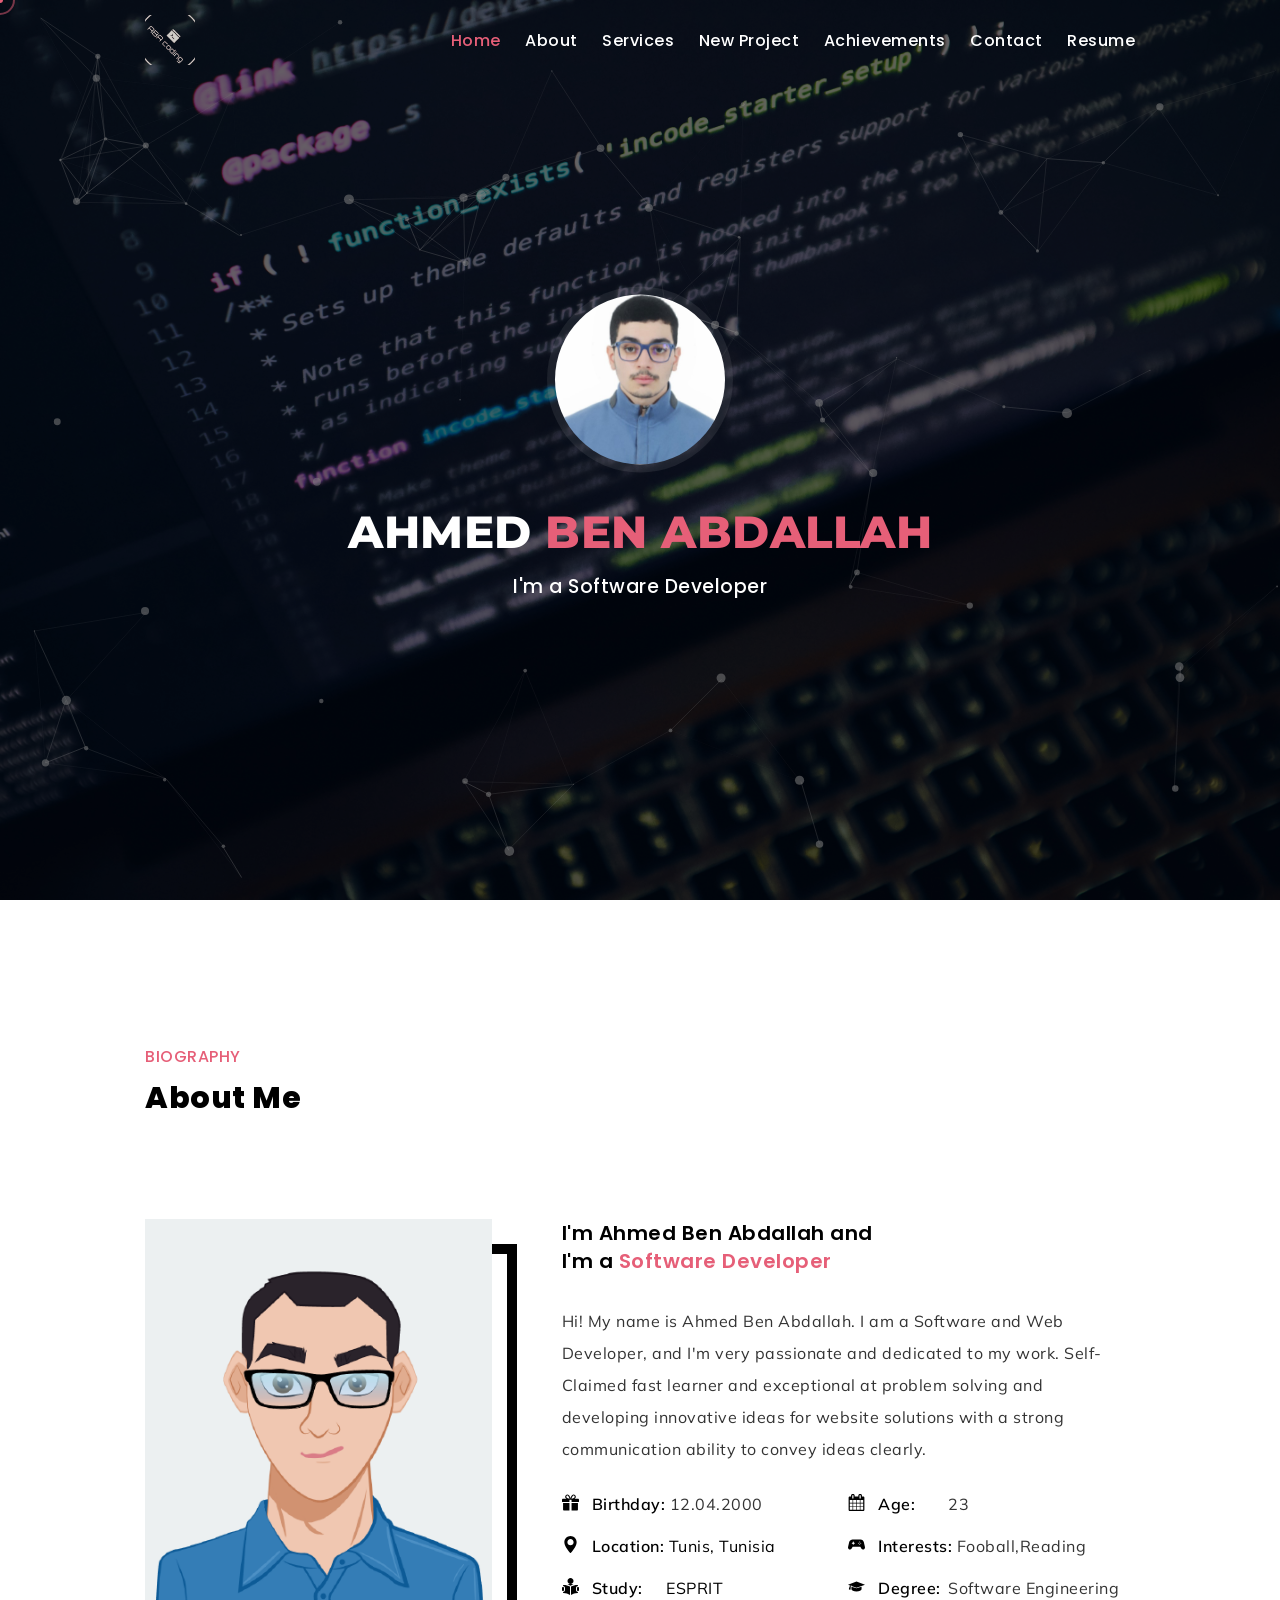
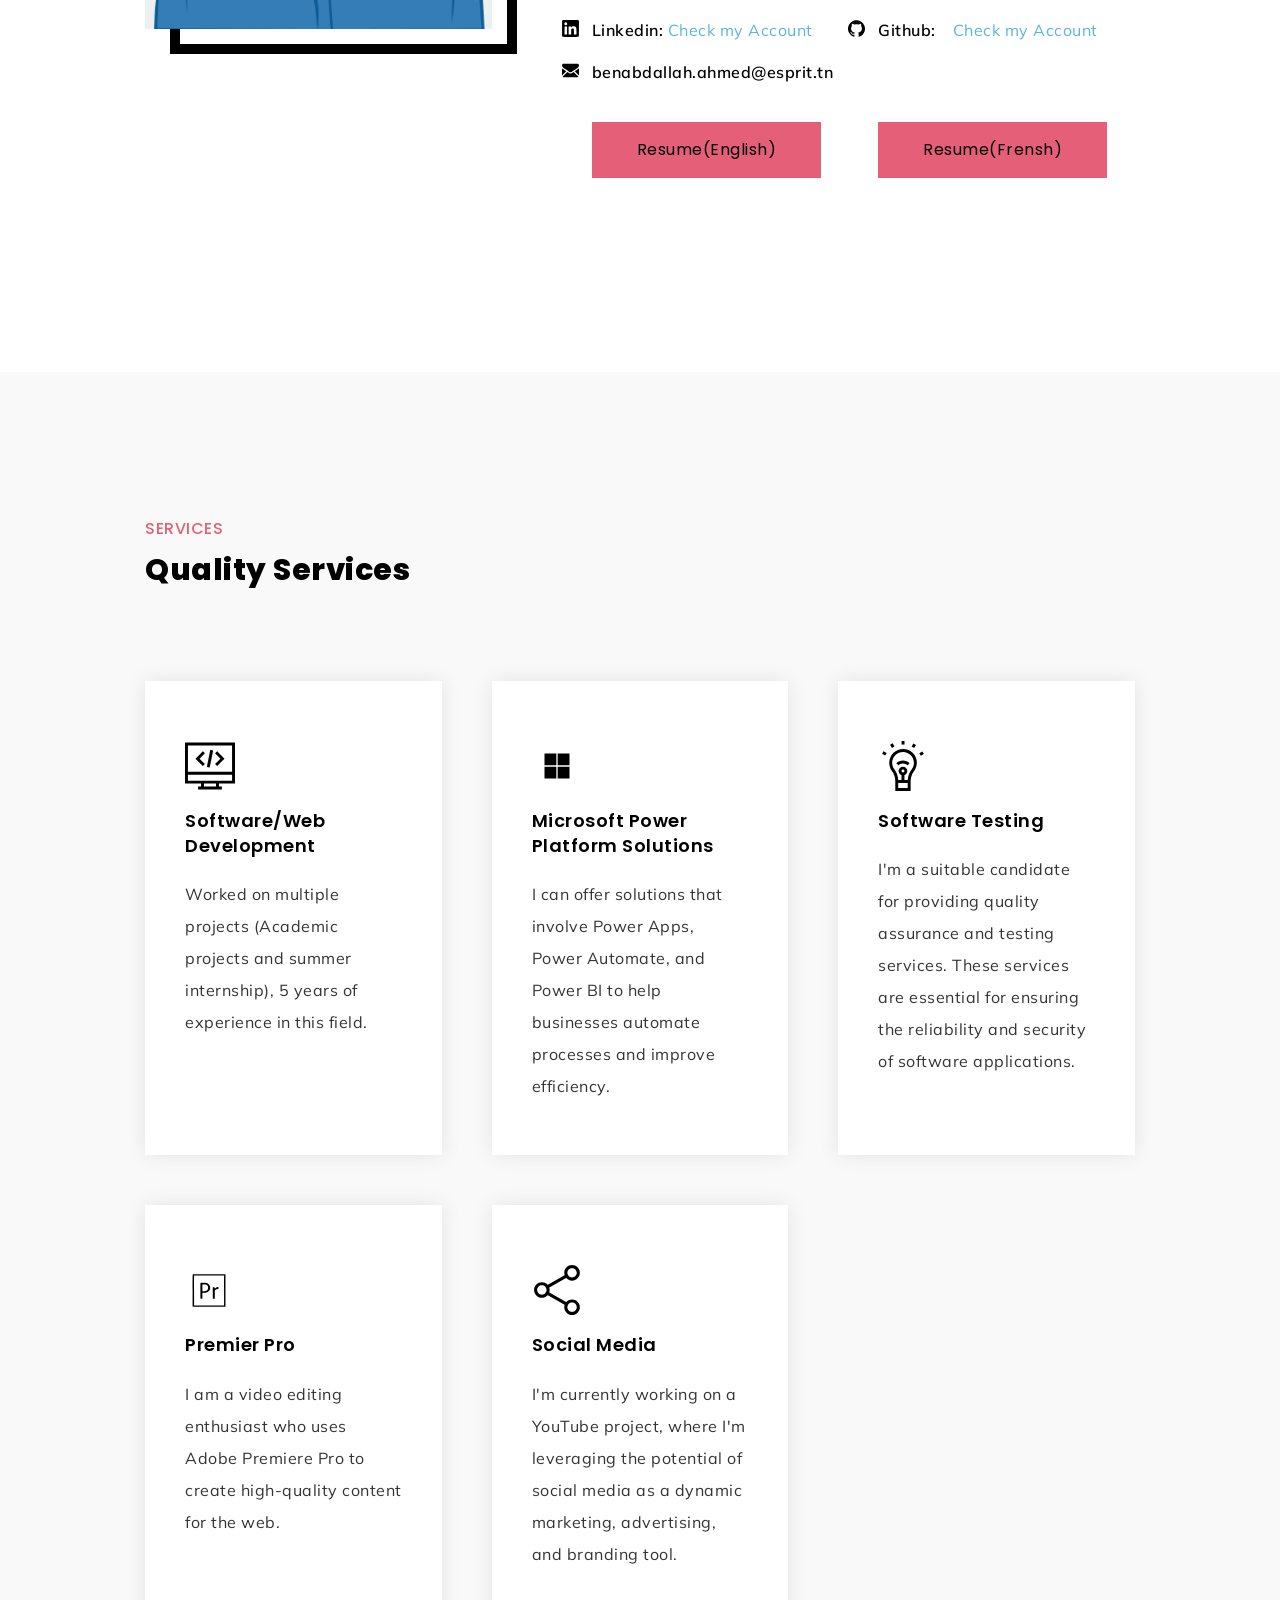
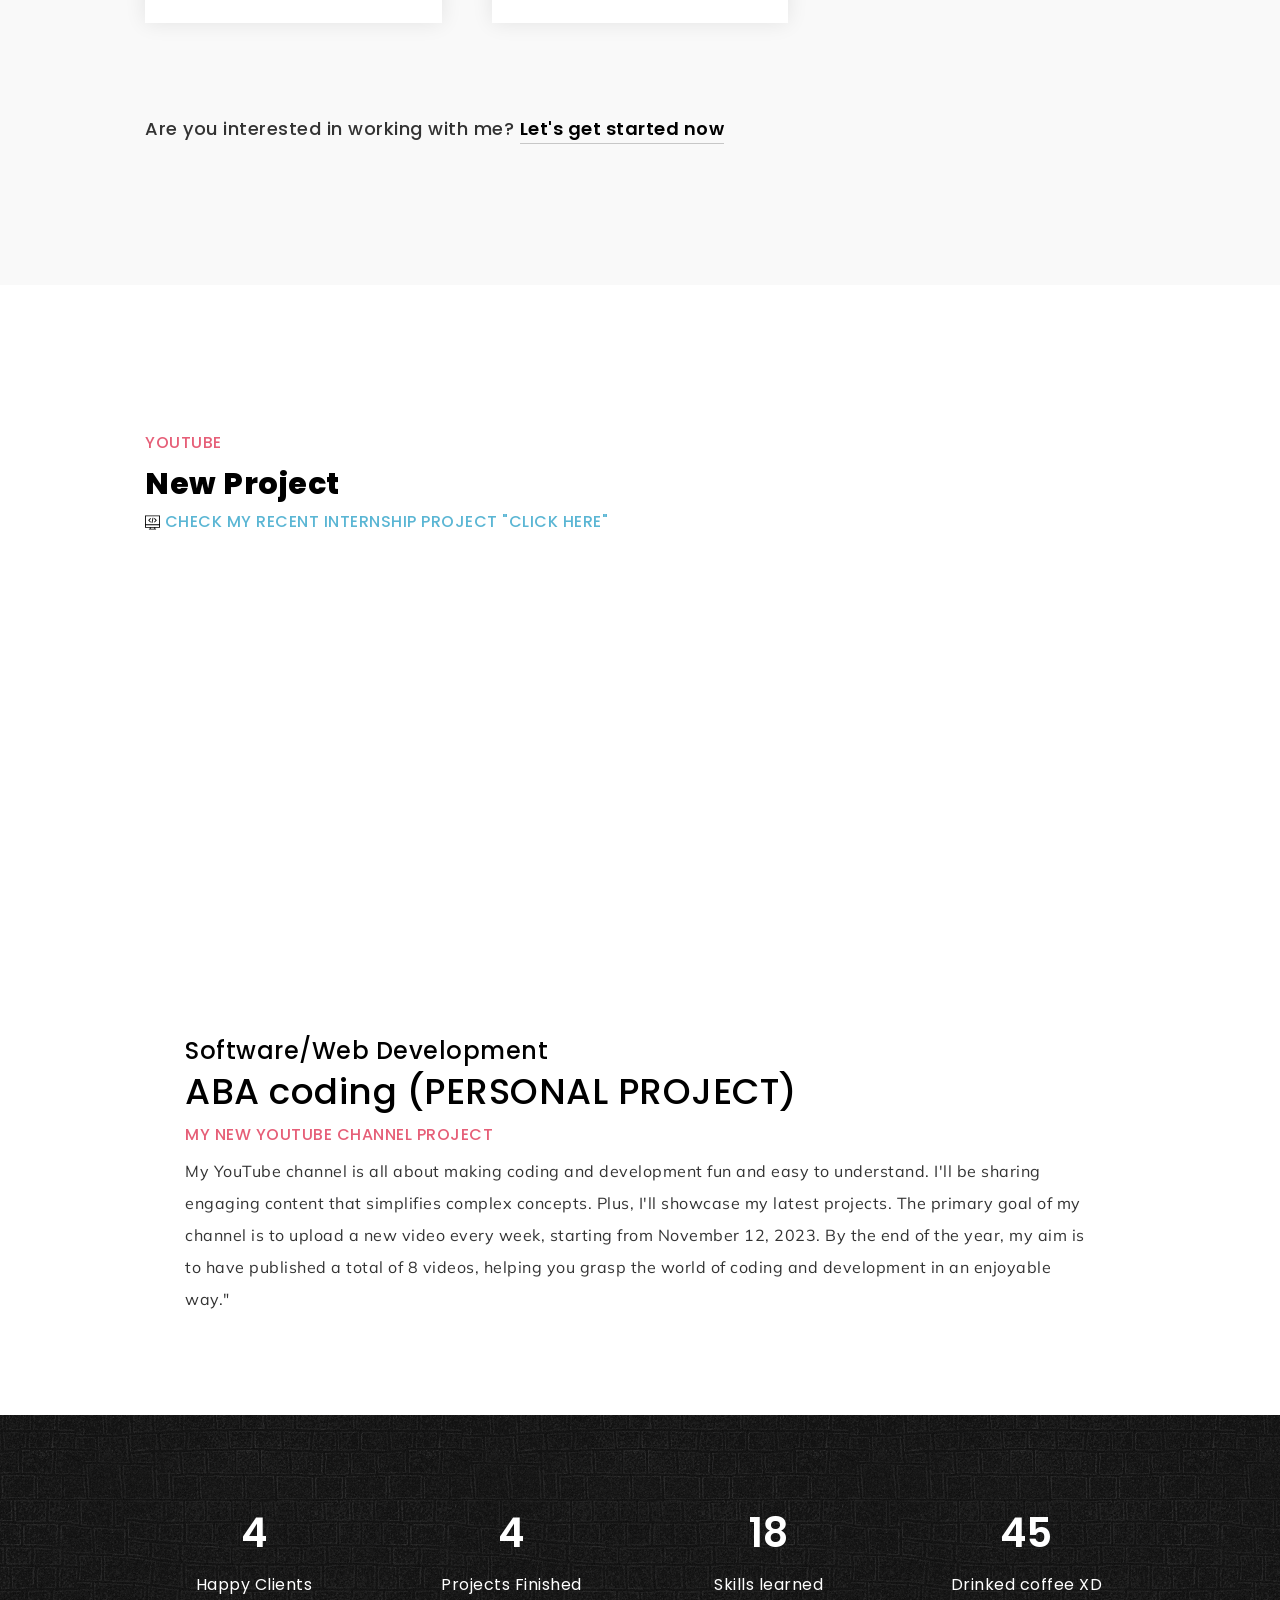
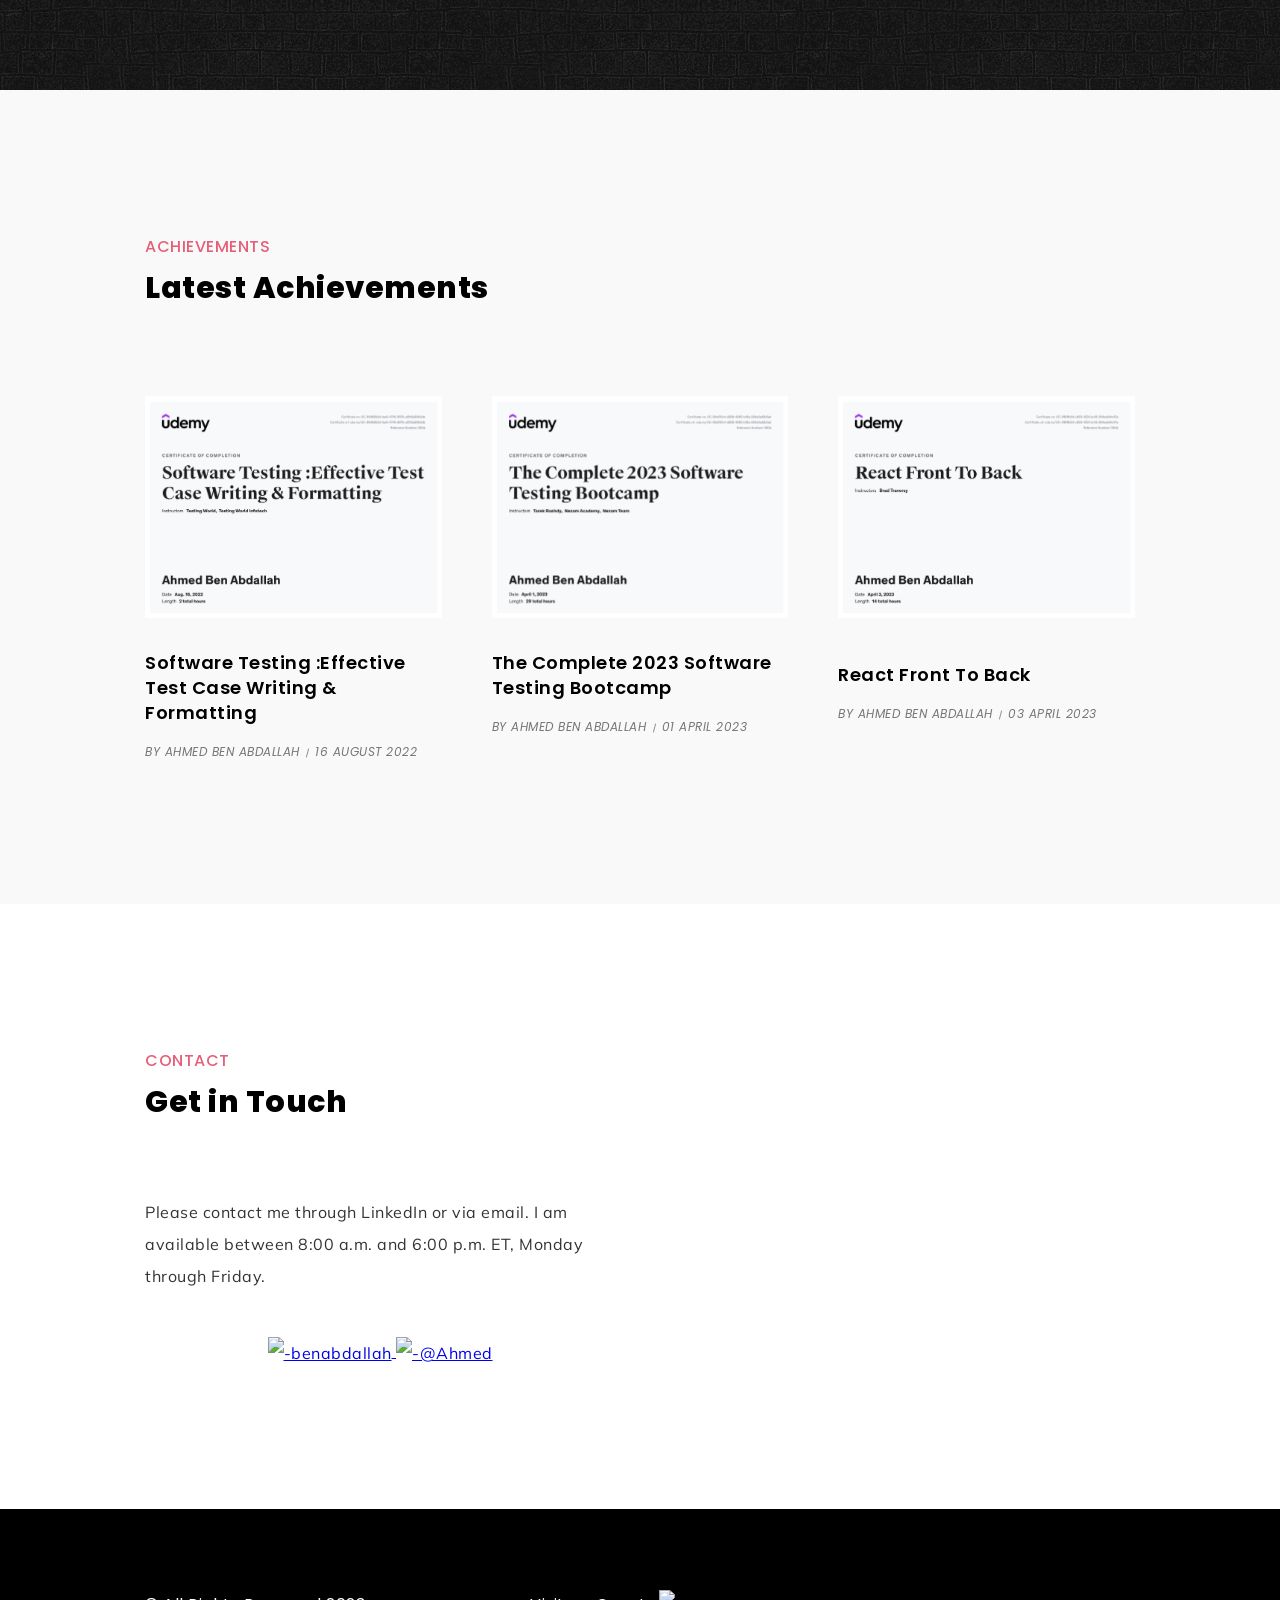
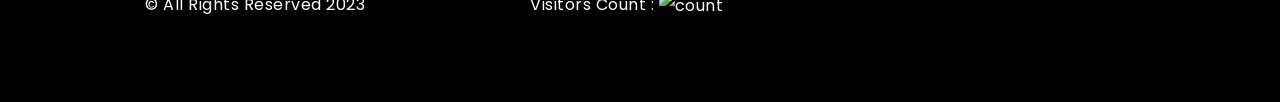
==== commit 4c145218: "Update index.html" ====
--- a/index.html
+++ b/index.html
@@ -345,7 +345,7 @@
                                     <h4 class="project-category wow fadeInUp" data-wow-duration="0.8s" data-wow-delay="0.4s">Software/Web Development</h4>
                                     <h2 class="wow fadeInUp" data-wow-duration="0.8s" data-wow-delay="0.5s">ABA coding (PERSONAL PROJECT)</h2>
                                     <span class="wow fadeInUp" data-wow-duration="0.8s" data-wow-delay="0.6s">My New Youtube Channel Project</span>
-                                    <p class="wow fadeInUp" data-wow-duration="0.8s" data-wow-delay="0.7s">My YouTube channel is all about making coding and development fun and easy to understand. I'll be sharing engaging content that simplifies complex concepts. Plus, I'll showcase my latest projects. The primary goal of my channel is to upload a new video every week, starting from November 12, 2023. By the end of the year, my aim is to have published a total of 10 videos, helping you grasp the world of coding and development in an enjoyable way."</p>
+                                    <p class="wow fadeInUp" data-wow-duration="0.8s" data-wow-delay="0.7s">My YouTube channel is all about making coding and development fun and easy to understand. I'll be sharing engaging content that simplifies complex concepts. Plus, I'll showcase my latest projects. The primary goal of my channel is to upload a new video every week, starting from November 12, 2023. By the end of the year, my aim is to have published a total of 8 videos, helping you grasp the world of coding and development in an enjoyable way."</p>
                                   </div>
                                 </div>
                               </div>
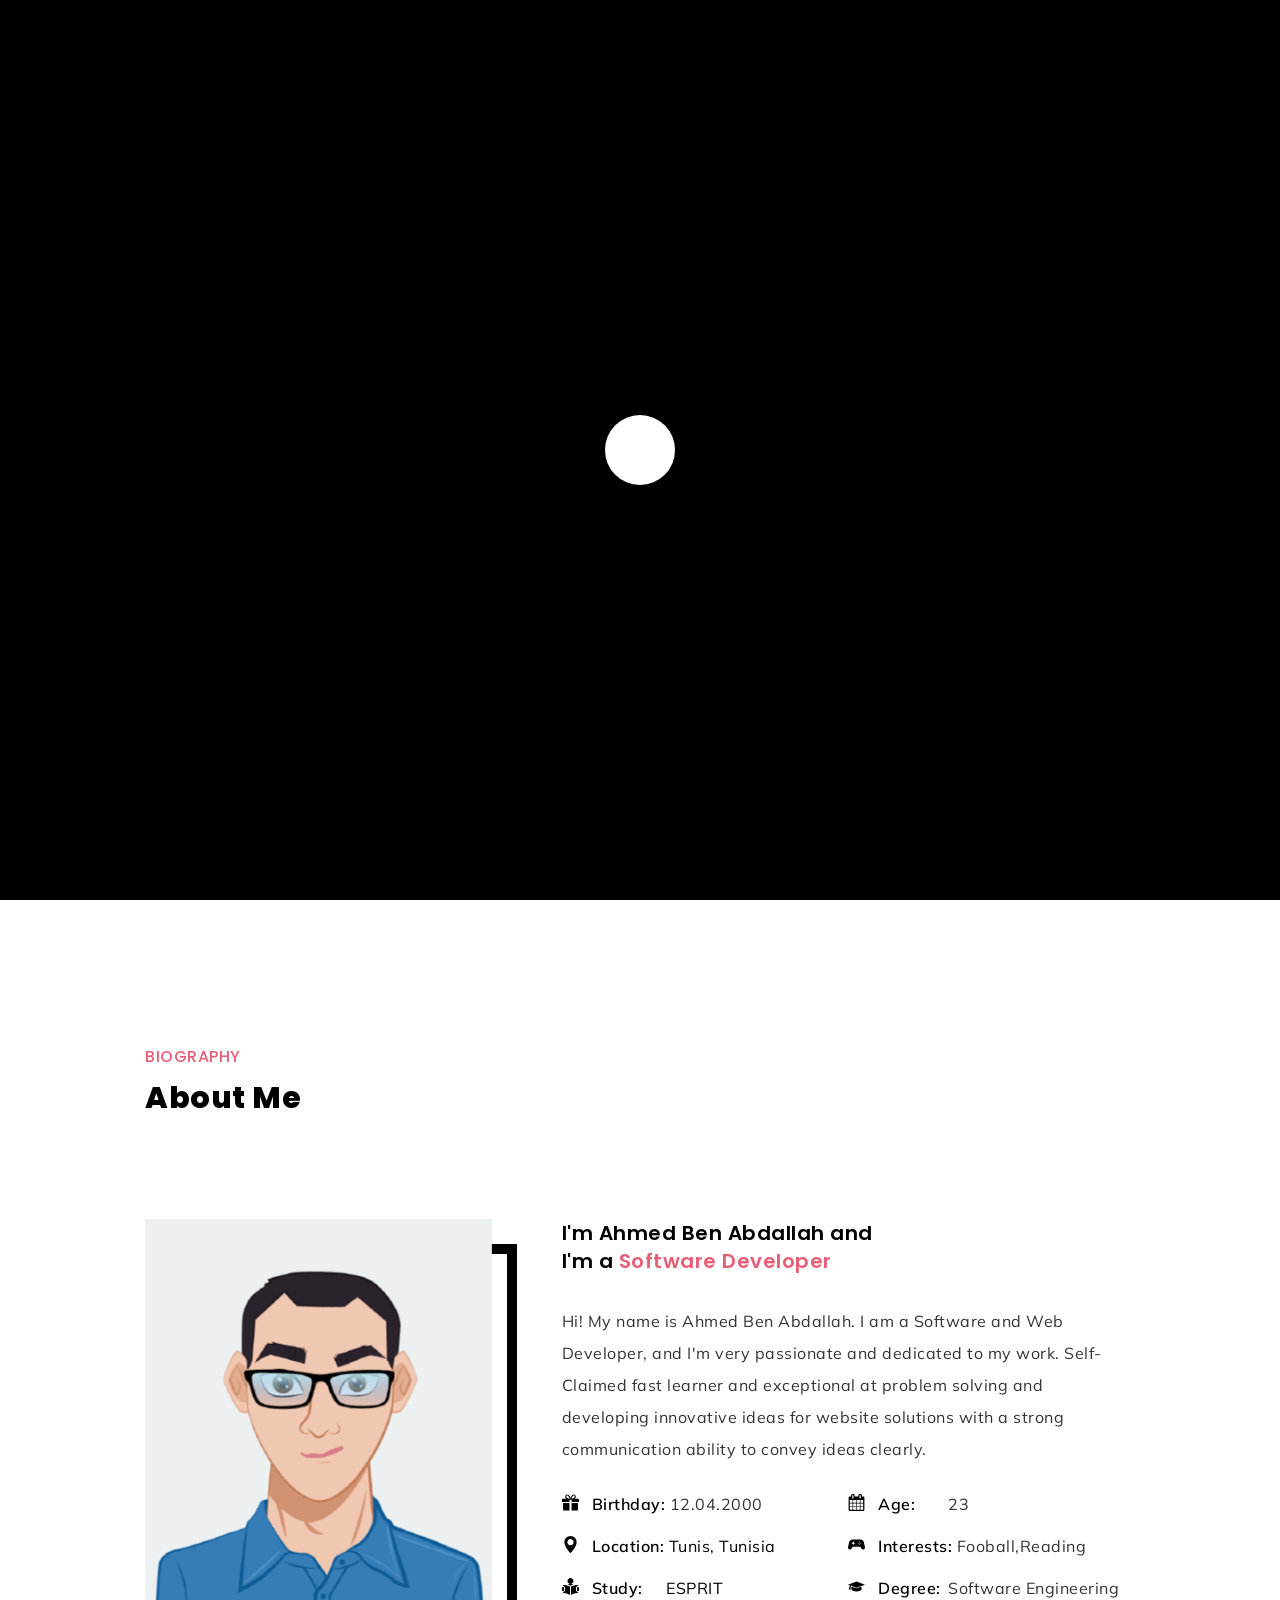
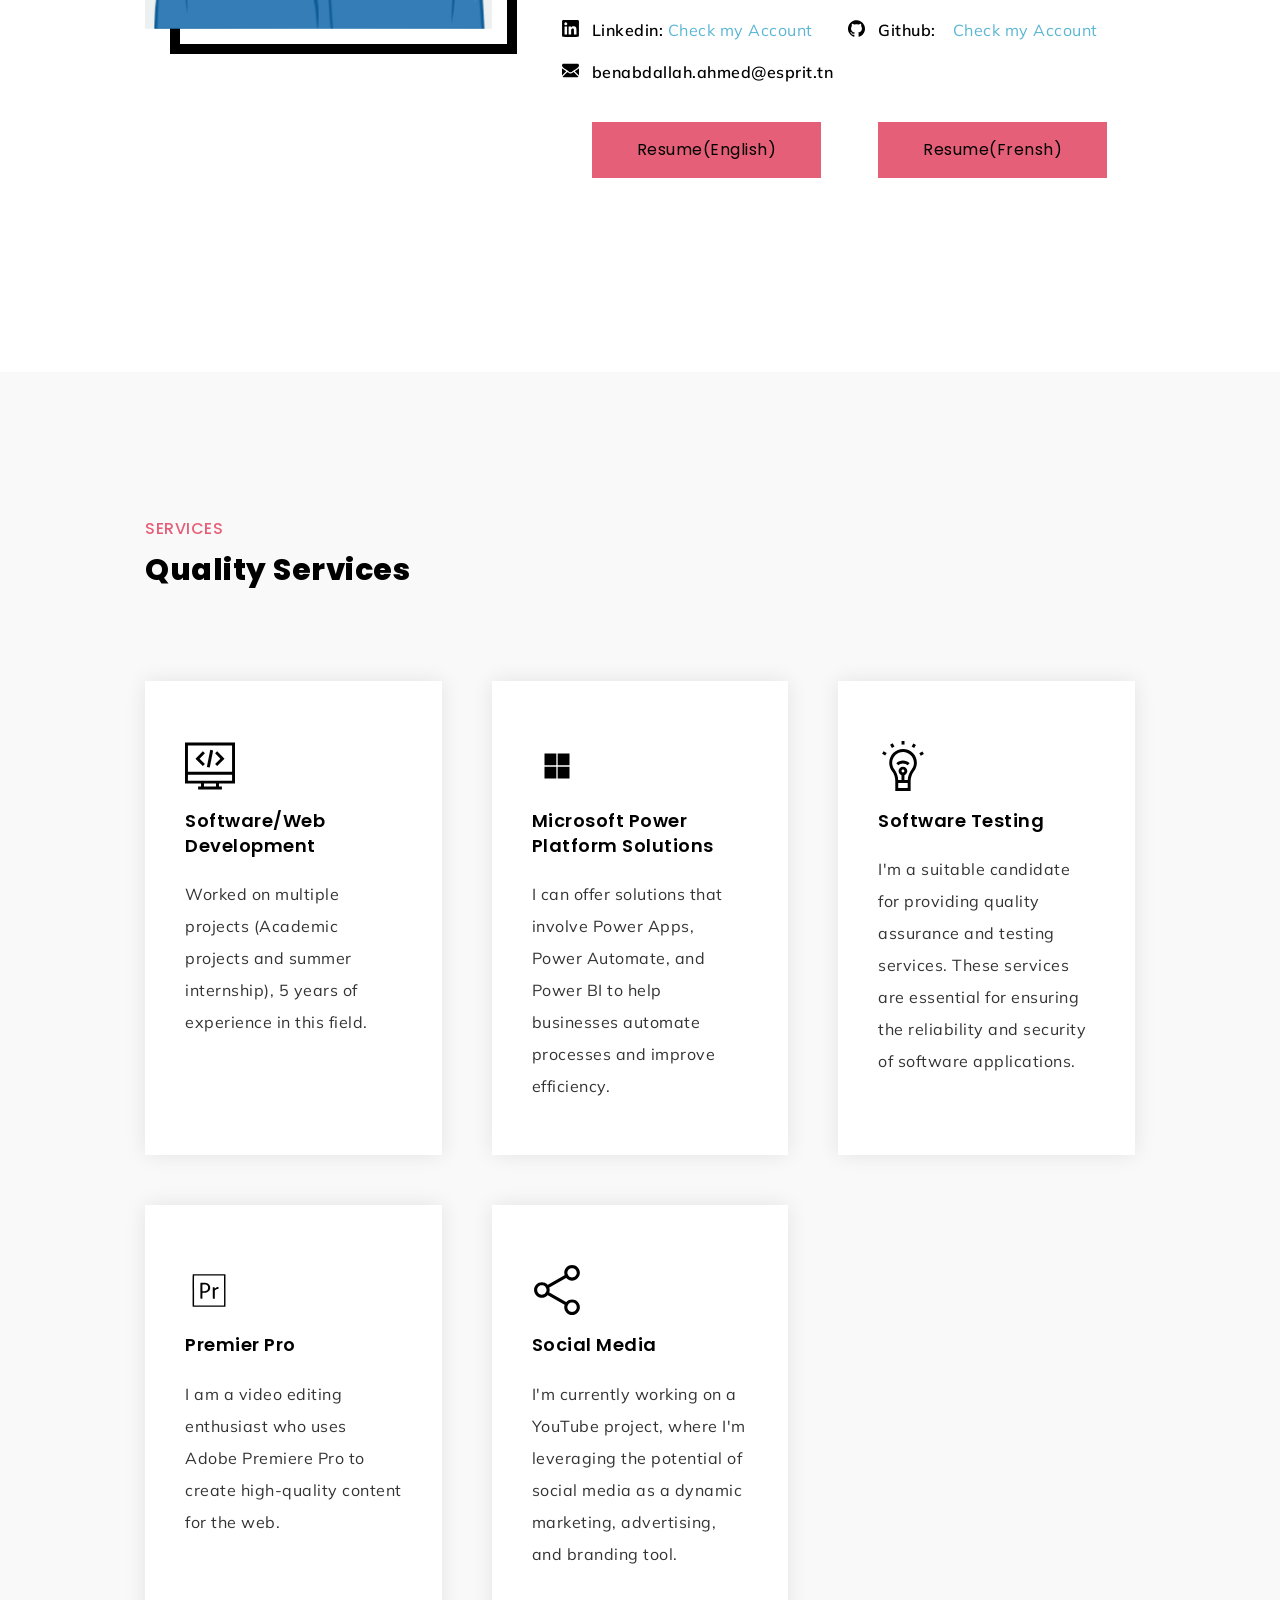
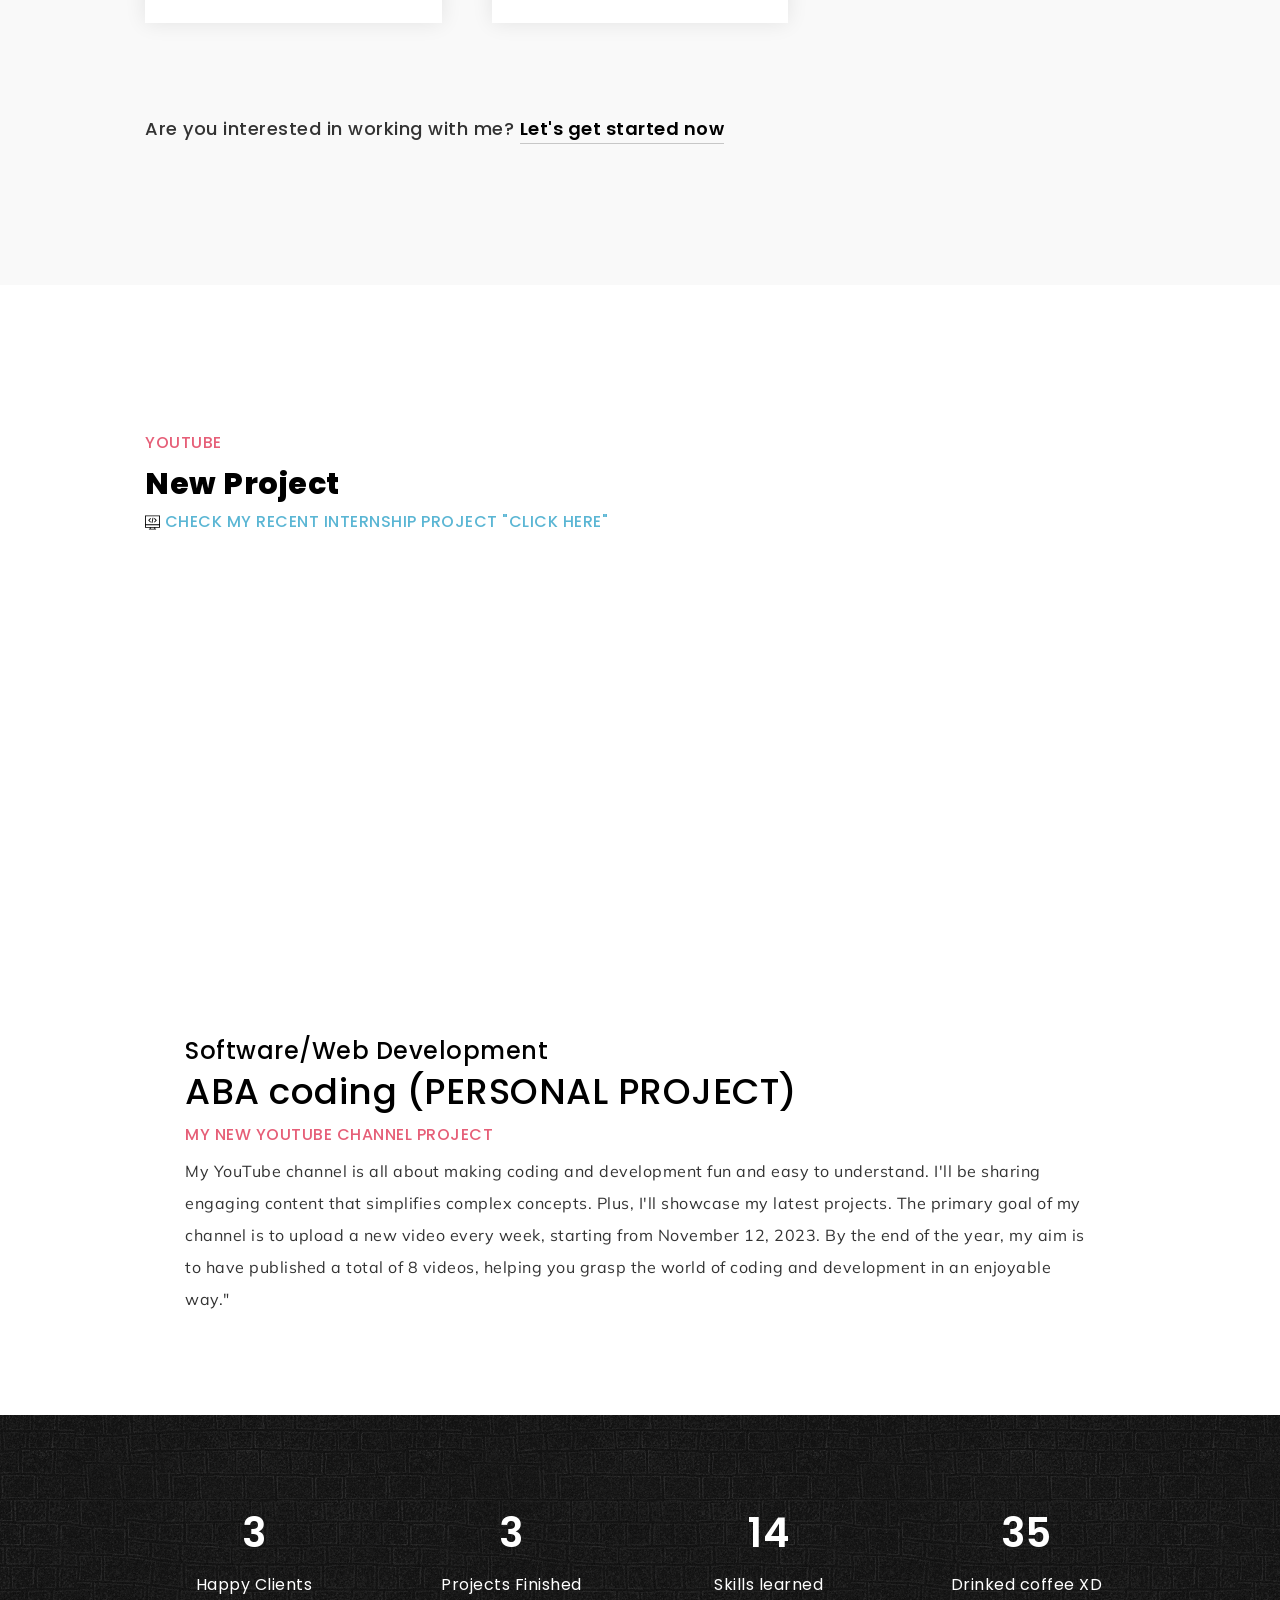
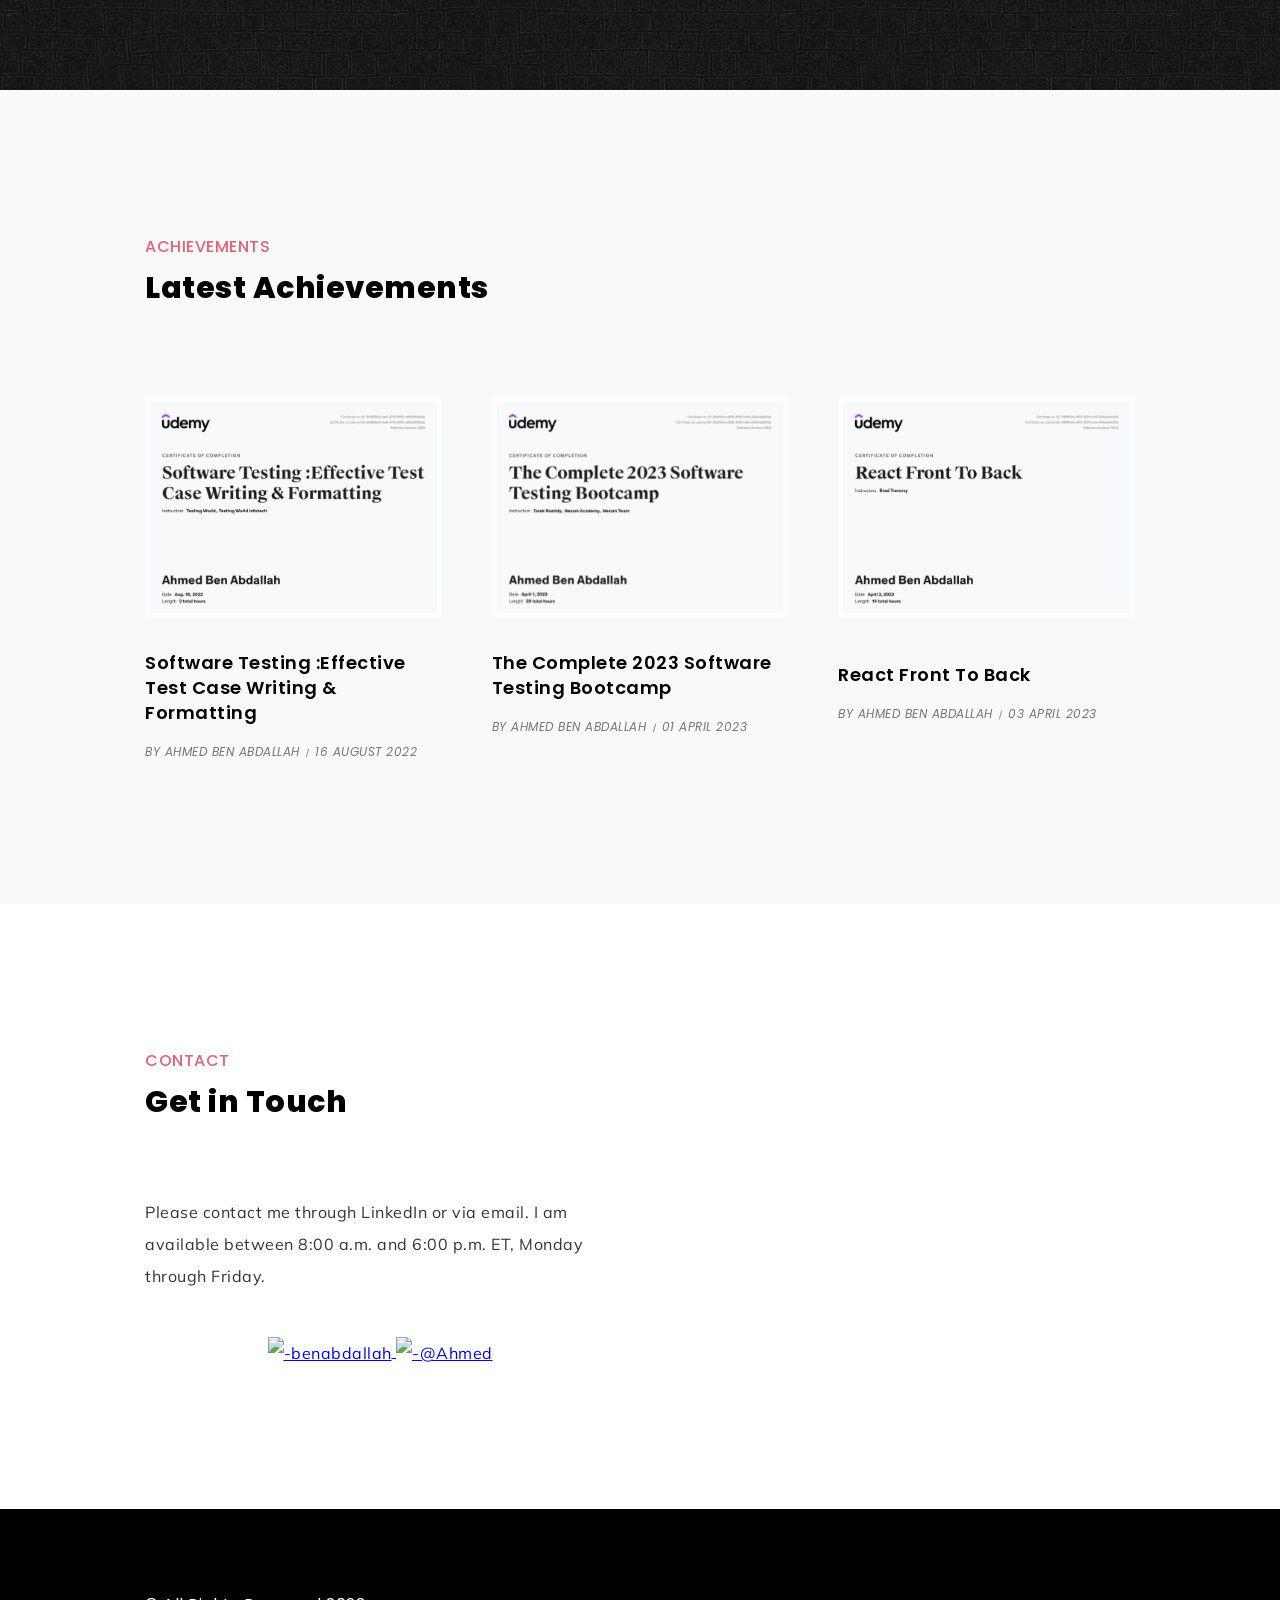
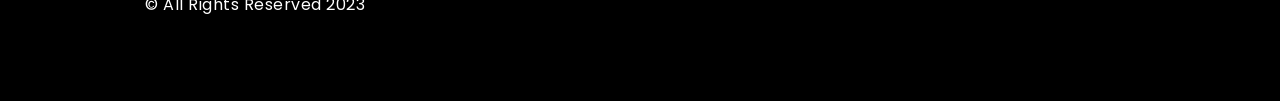
==== commit fac6a853: "Update index.html" ====
--- a/index.html
+++ b/index.html
@@ -570,7 +570,7 @@
                   <p>© All Rights Reserved 2023</p>
                 </div>
                 <div style="margin-left: 160px;">
-                  <p style="text-align: center;">Visitors Count : <img src="https://profile-counter.glitch.me/Ahmedbenabdallah29435/count.svg" alt="count">
+             <!--     <p style="text-align: center;">Visitors Count : <img src="https://profile-counter.glitch.me/Ahmedbenabdallah29435/count.svg" alt="count"> -->
                   </p>
                 </div>
               </div>
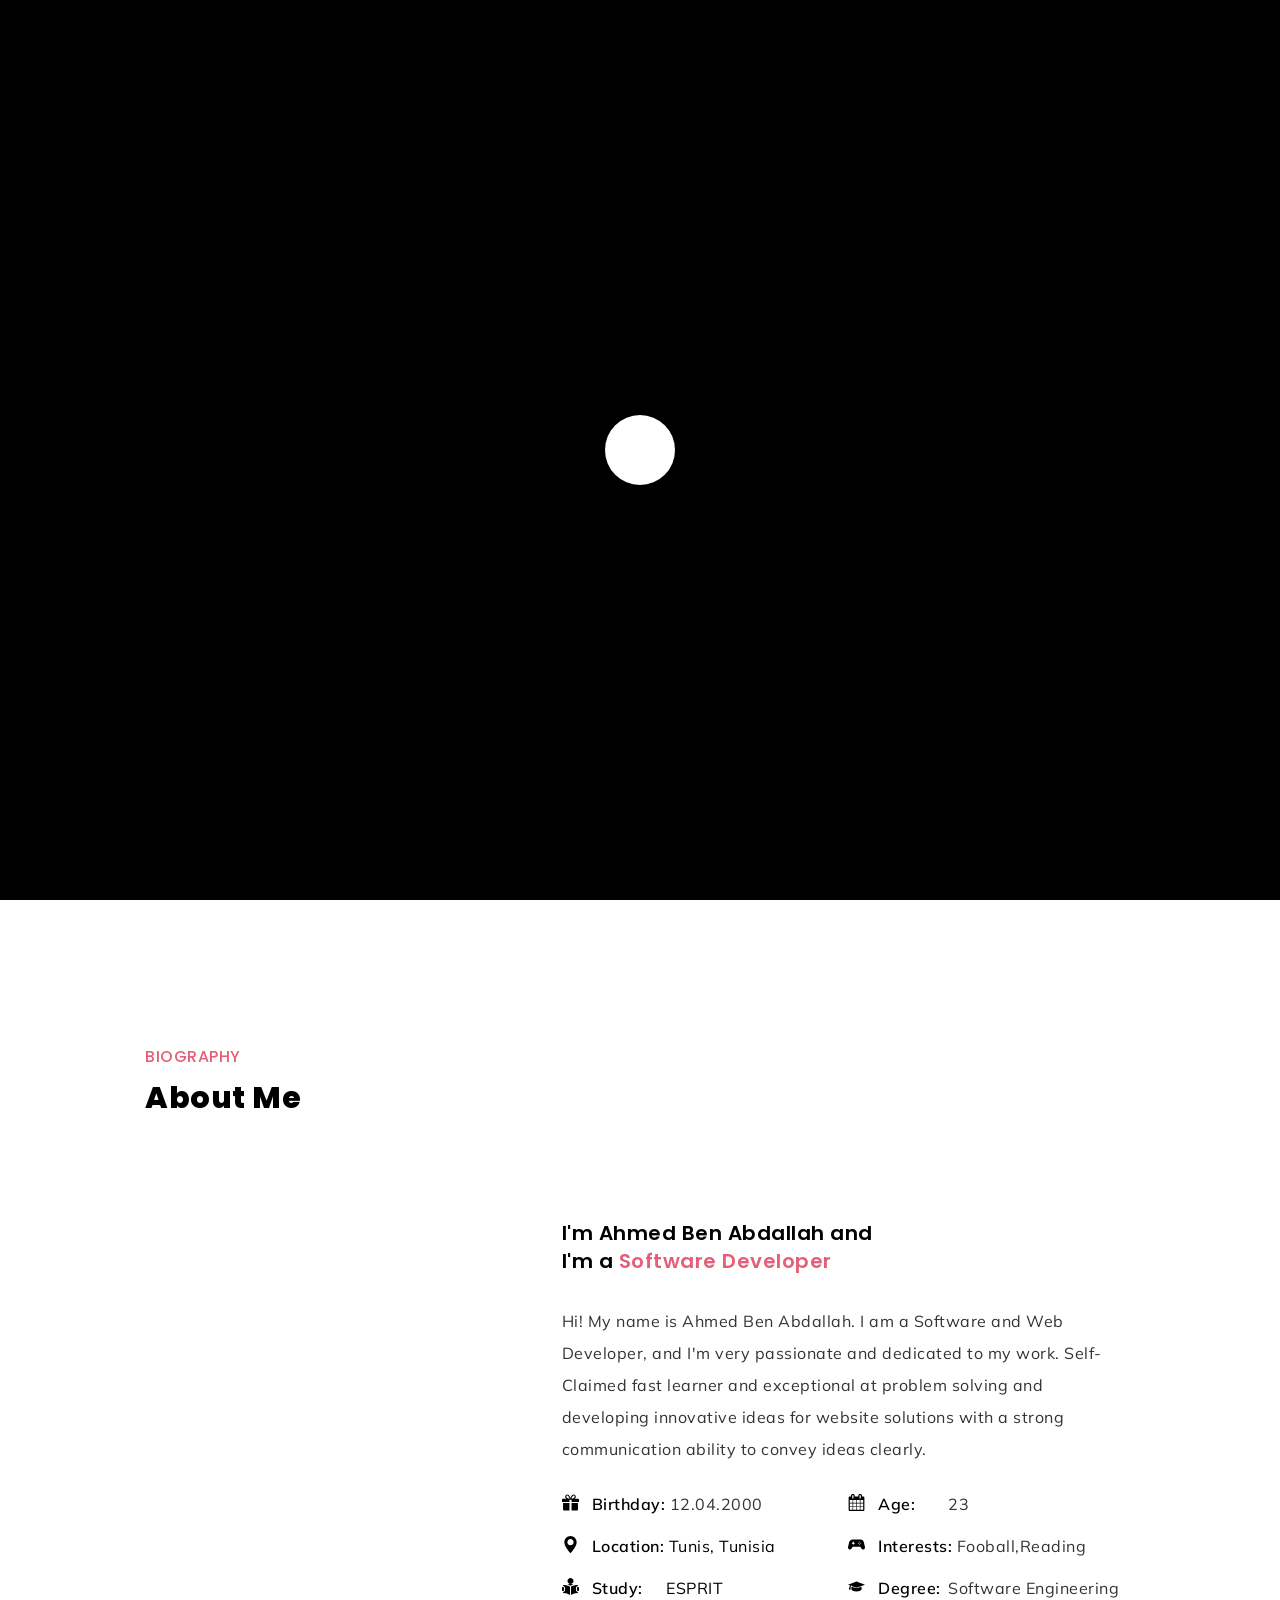
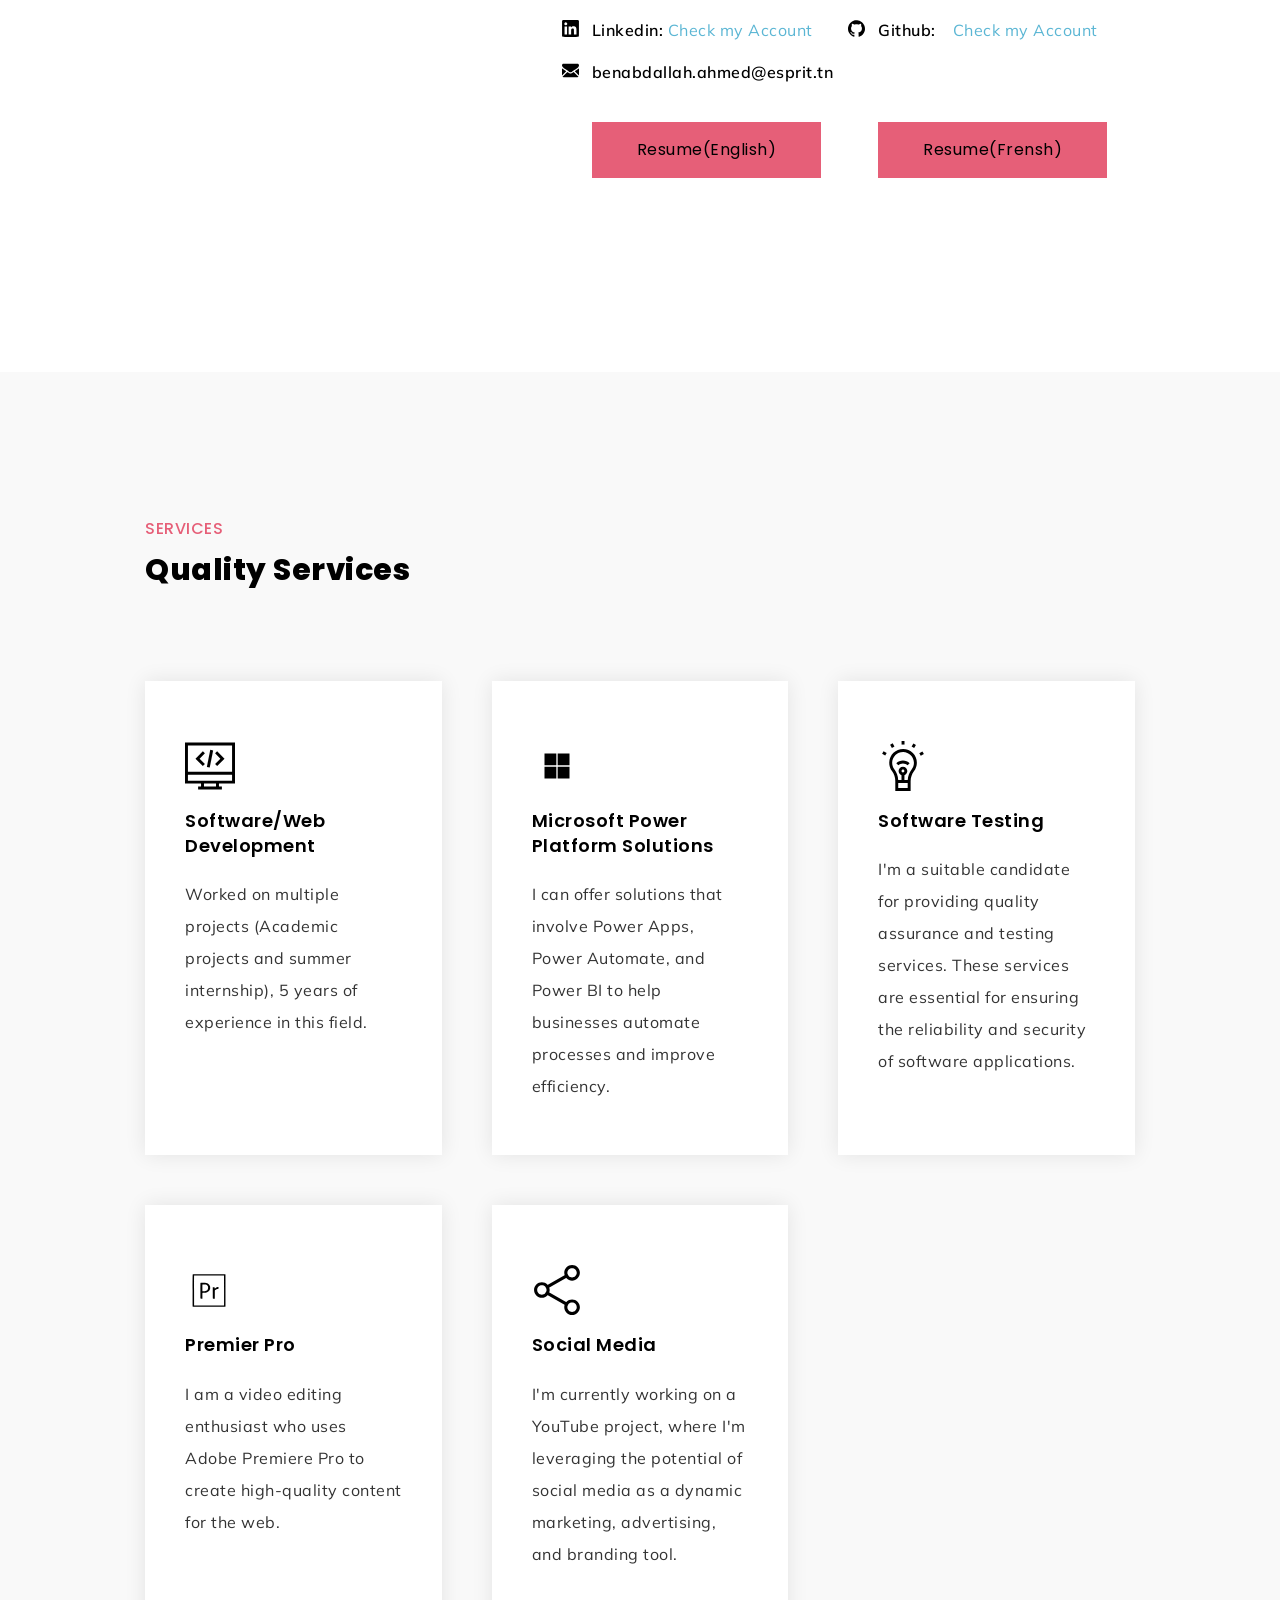
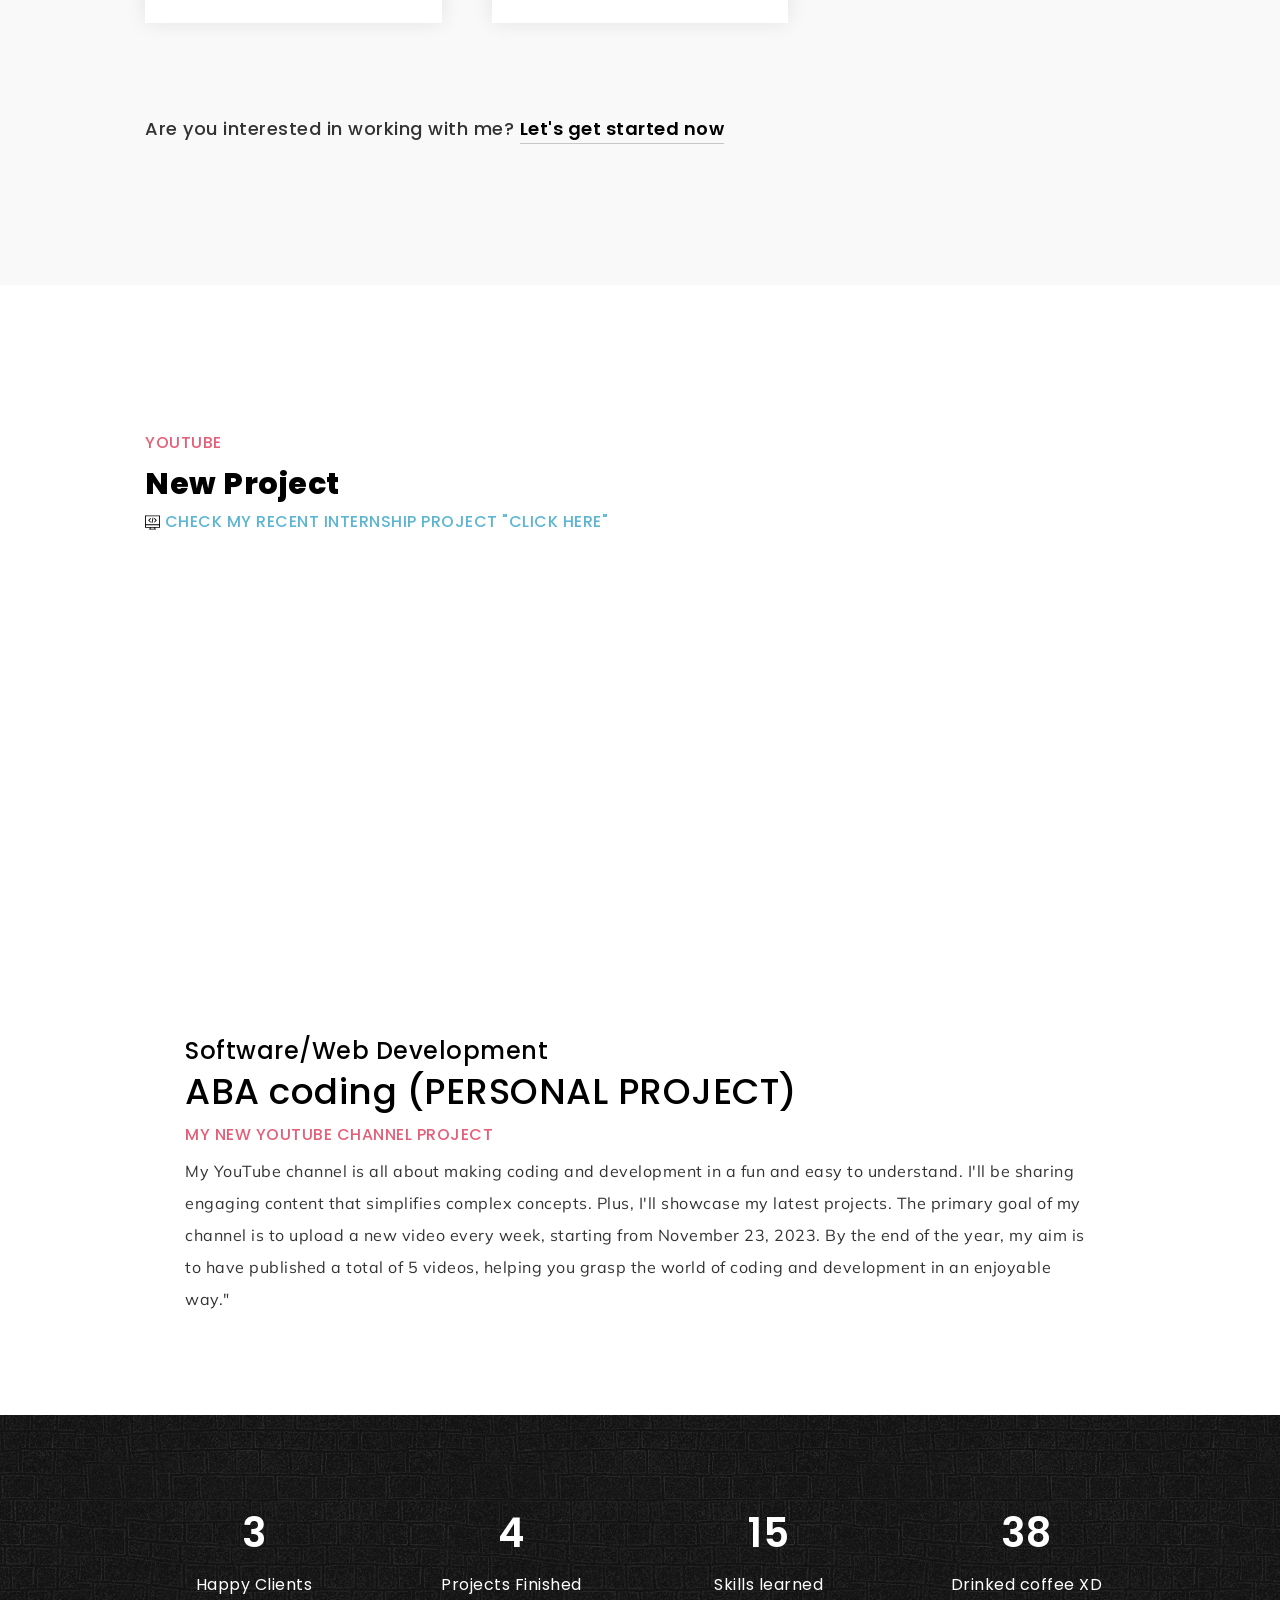
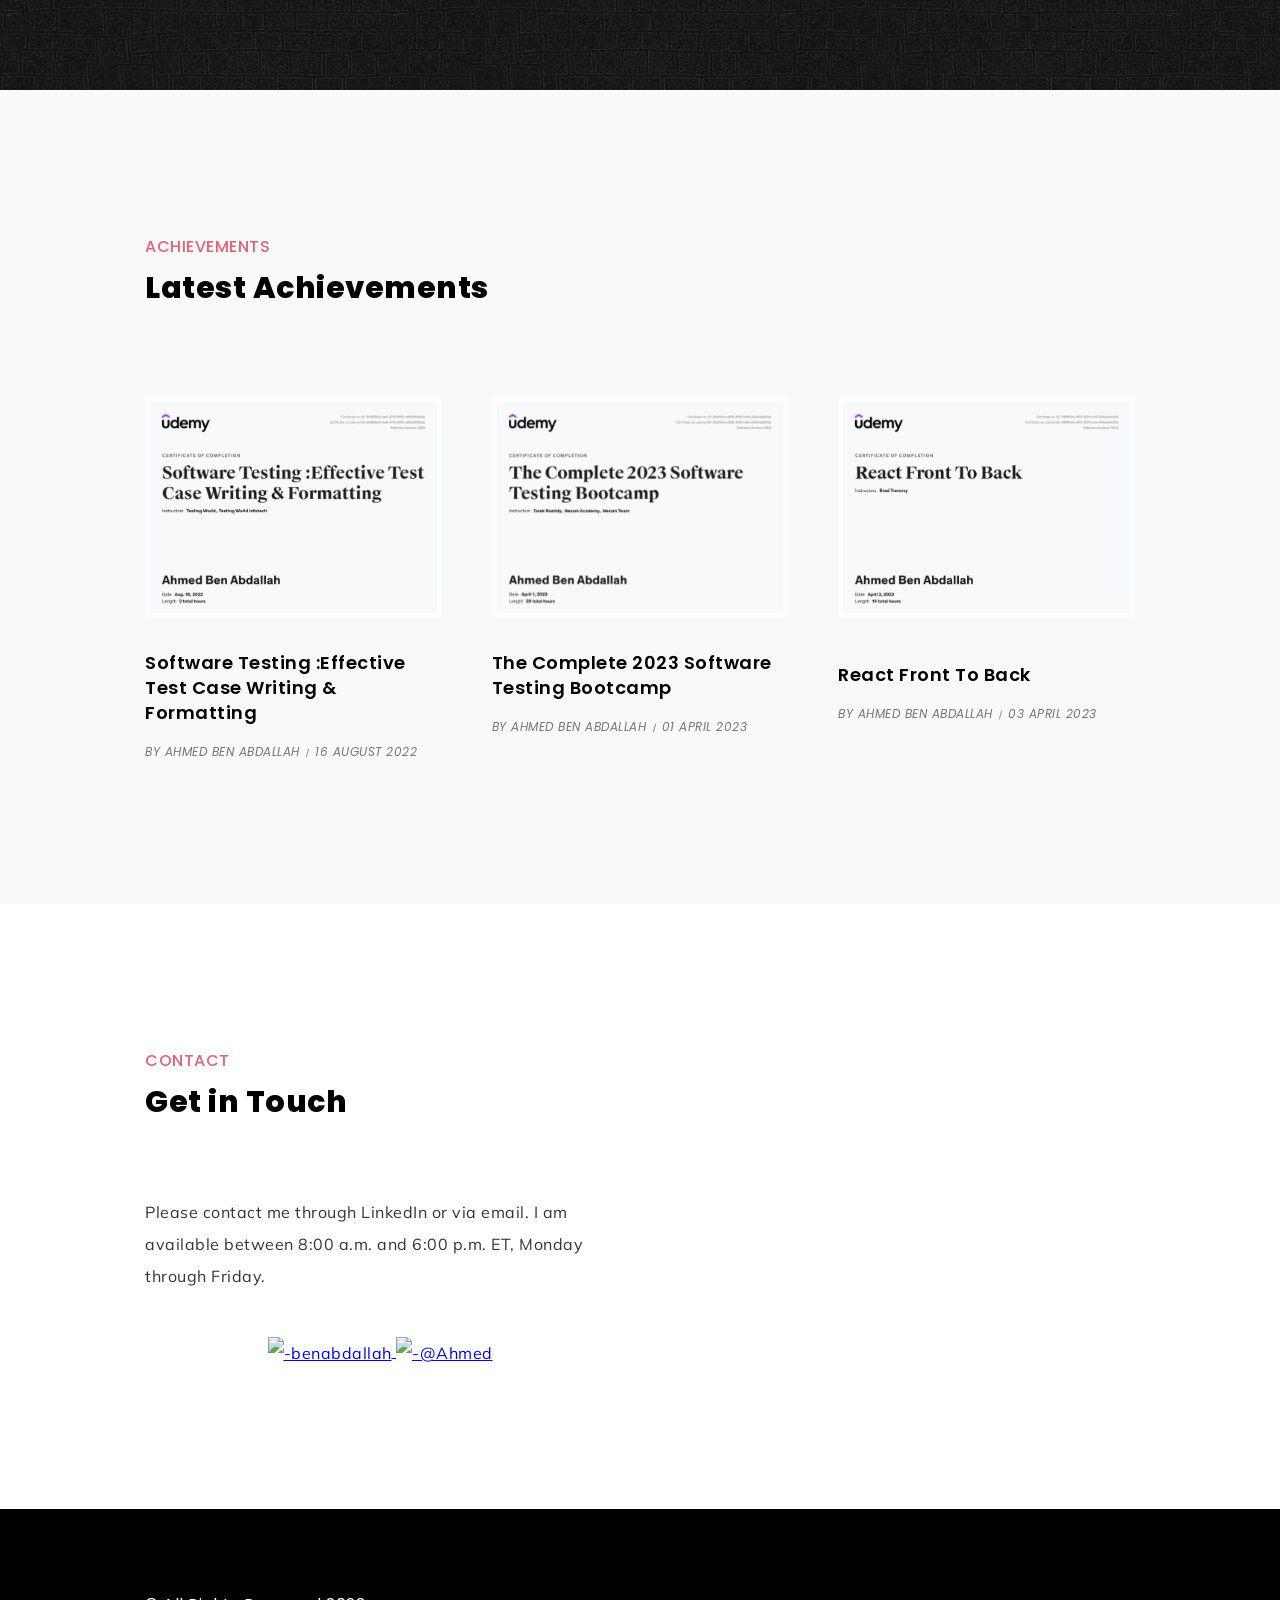
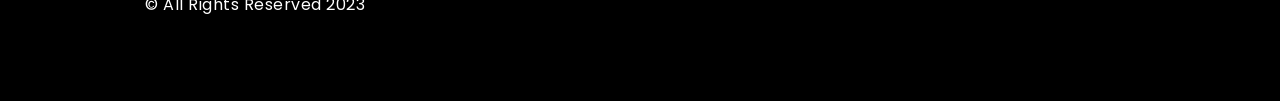
==== commit f6baf0cd: "Update index.html" ====
--- a/index.html
+++ b/index.html
@@ -345,7 +345,7 @@
                                     <h4 class="project-category wow fadeInUp" data-wow-duration="0.8s" data-wow-delay="0.4s">Software/Web Development</h4>
                                     <h2 class="wow fadeInUp" data-wow-duration="0.8s" data-wow-delay="0.5s">ABA coding (PERSONAL PROJECT)</h2>
                                     <span class="wow fadeInUp" data-wow-duration="0.8s" data-wow-delay="0.6s">My New Youtube Channel Project</span>
-                                    <p class="wow fadeInUp" data-wow-duration="0.8s" data-wow-delay="0.7s">My YouTube channel is all about making coding and development fun and easy to understand. I'll be sharing engaging content that simplifies complex concepts. Plus, I'll showcase my latest projects. The primary goal of my channel is to upload a new video every week, starting from November 12, 2023. By the end of the year, my aim is to have published a total of 8 videos, helping you grasp the world of coding and development in an enjoyable way."</p>
+                                    <p class="wow fadeInUp" data-wow-duration="0.8s" data-wow-delay="0.7s">My YouTube channel is all about making coding  and development in a fun and easy to understand. I'll be sharing engaging content that simplifies complex concepts. Plus, I'll showcase my latest projects. The primary goal of my channel is to upload a new video every week, starting from November 23, 2023. By the end of the year, my aim is to have published a total of 5 videos, helping you grasp the world of coding and development in an enjoyable way."</p>
                                   </div>
                                 </div>
                               </div>
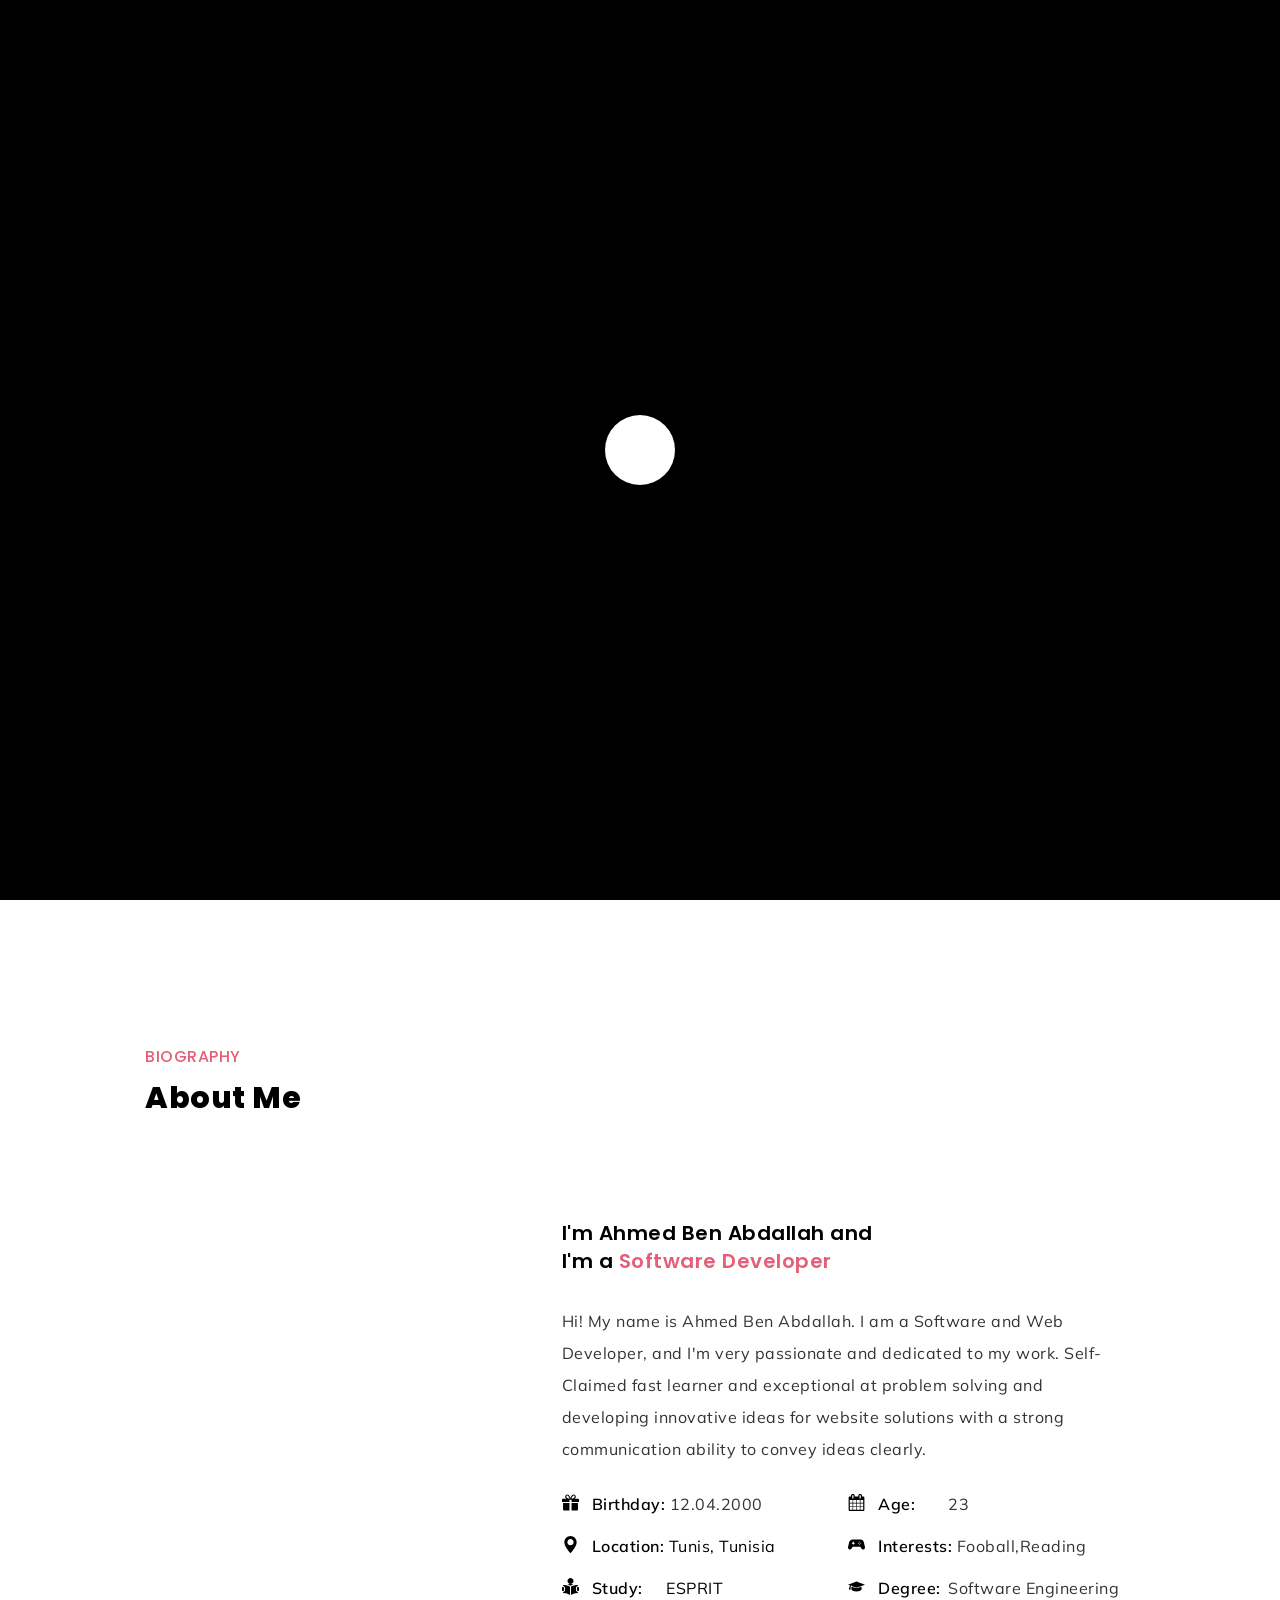
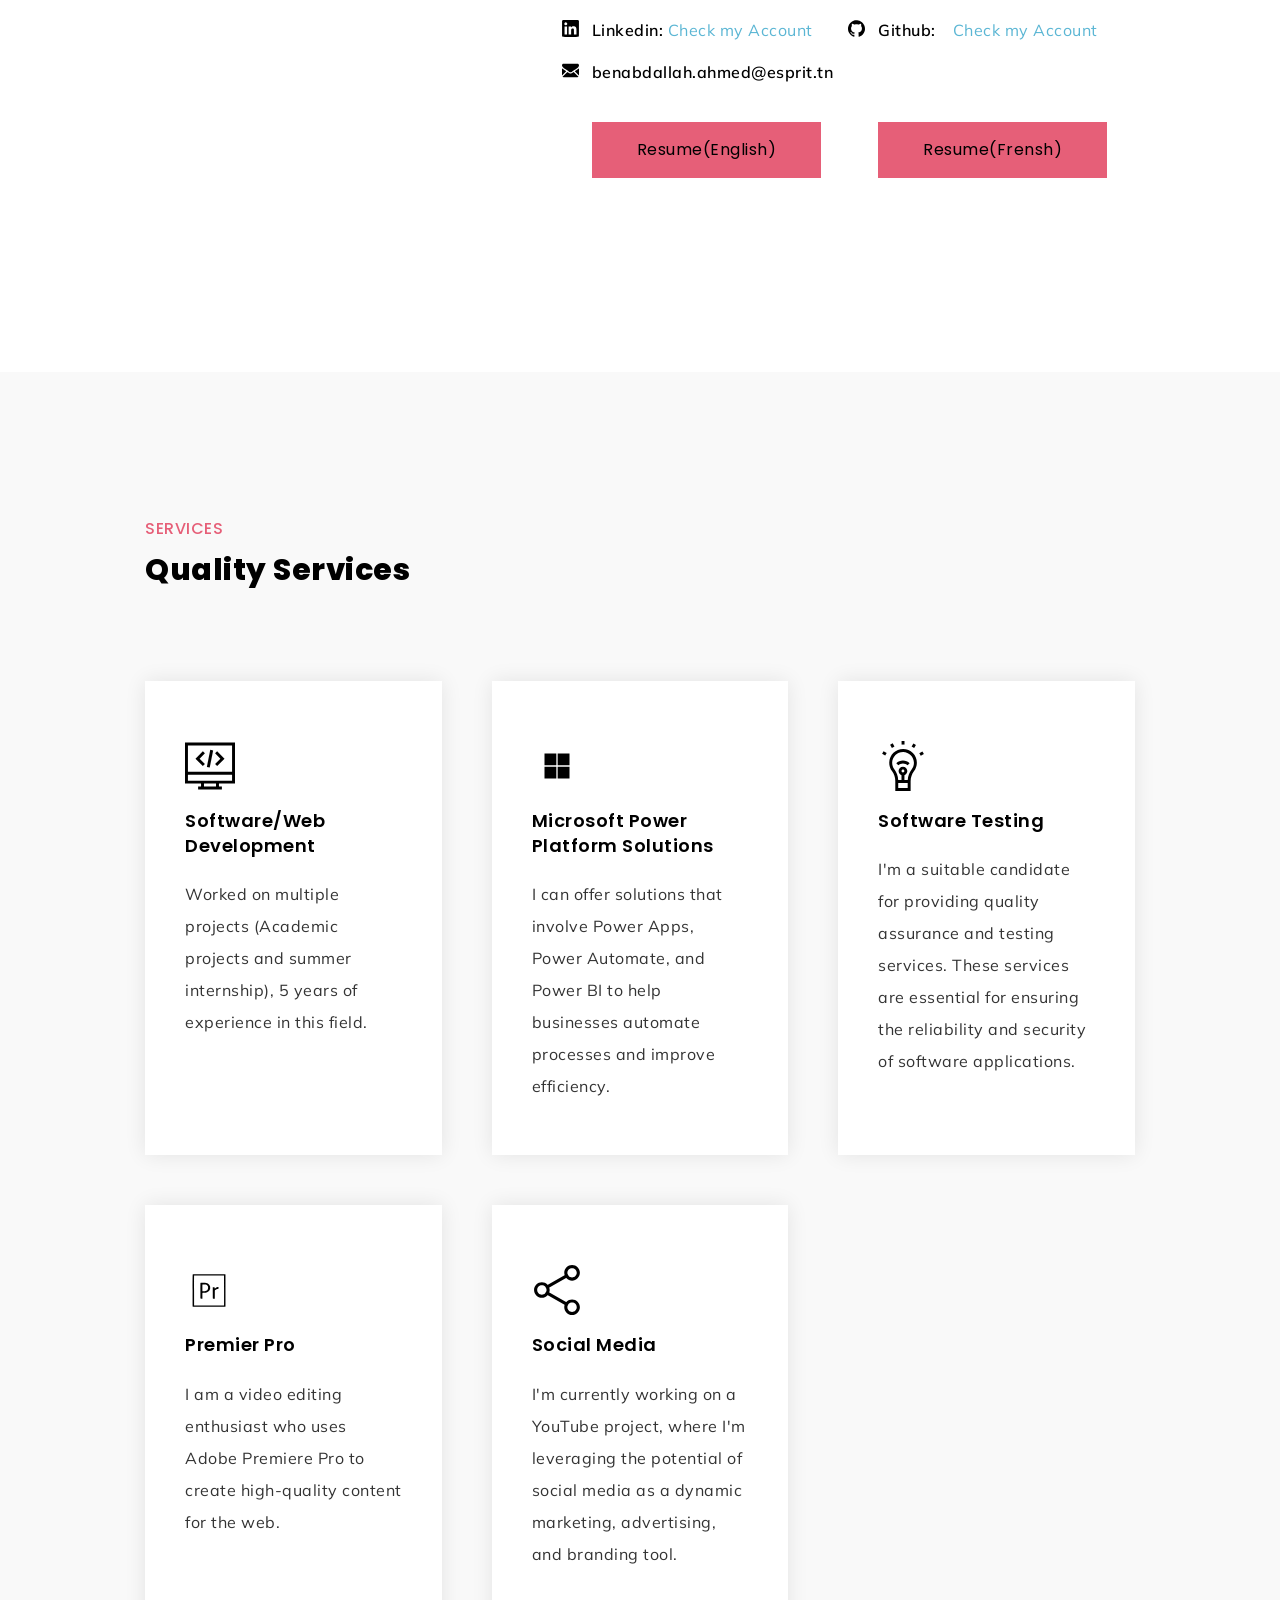
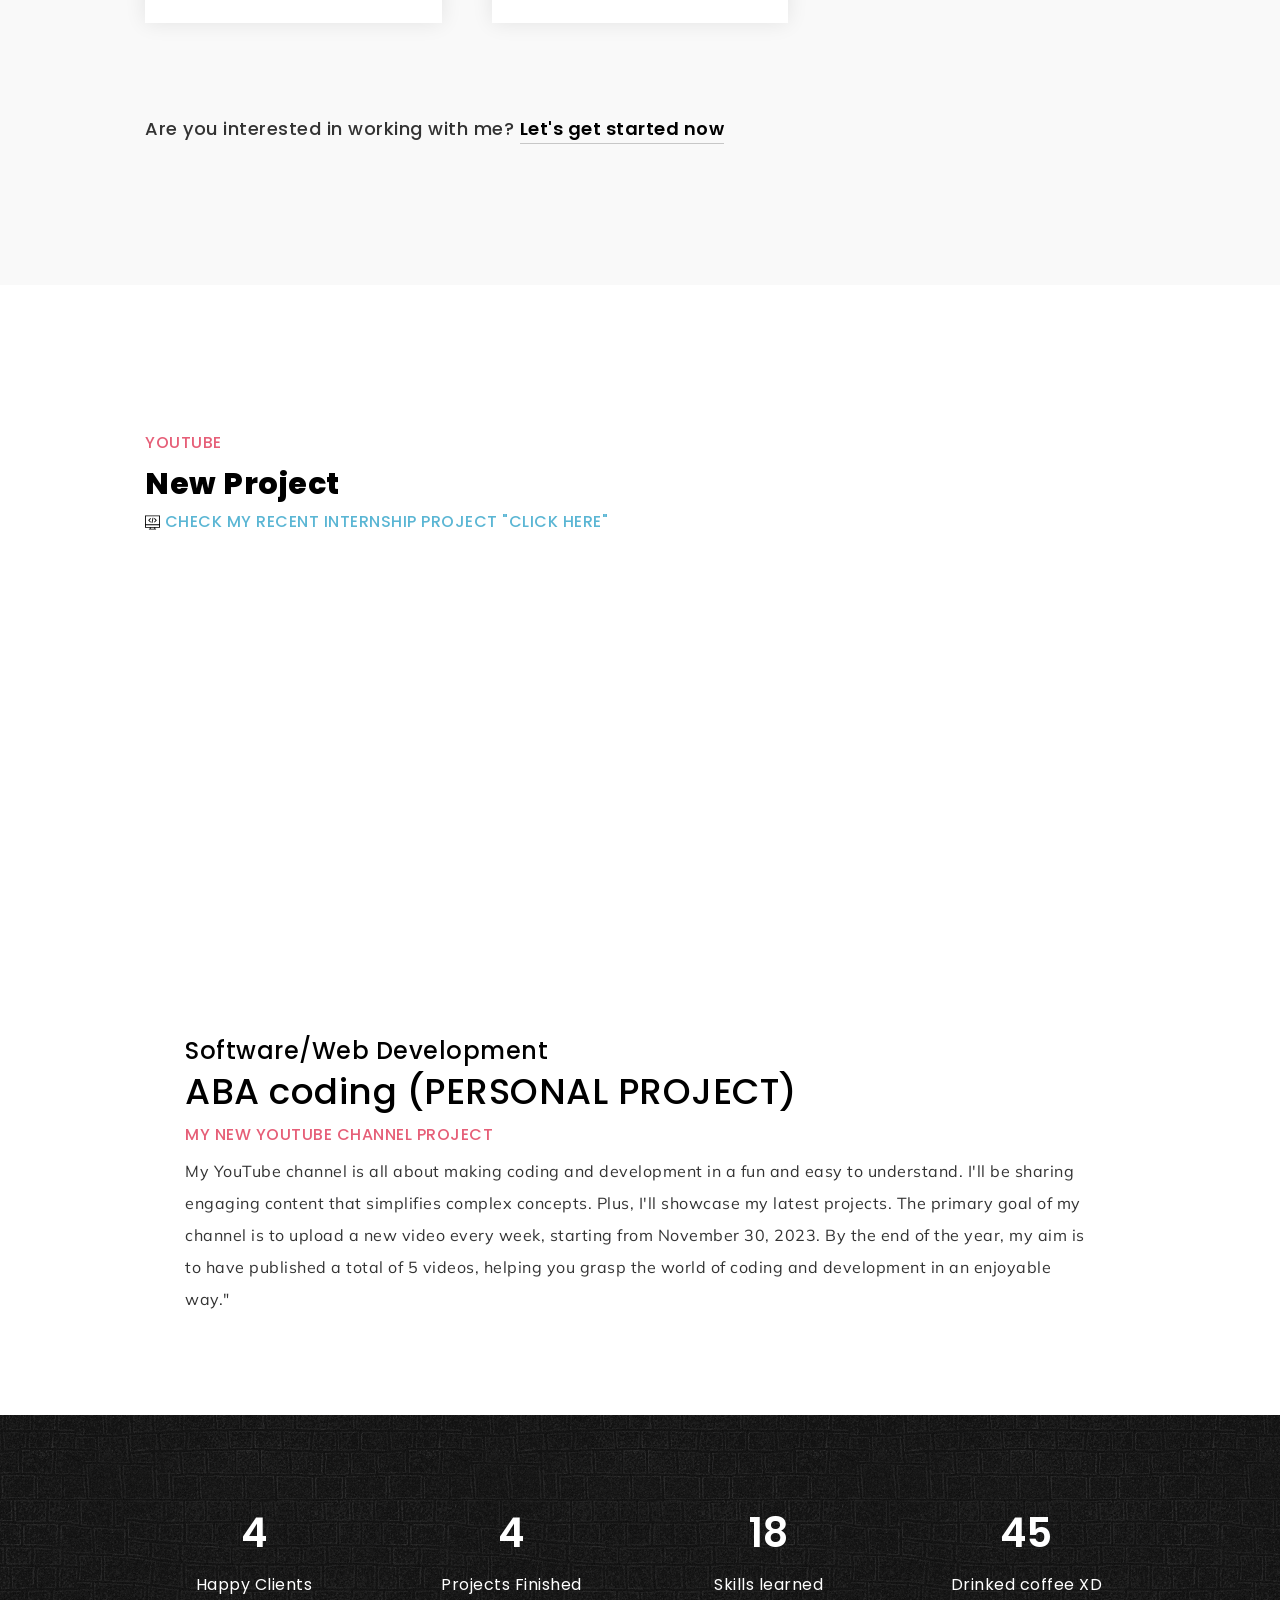
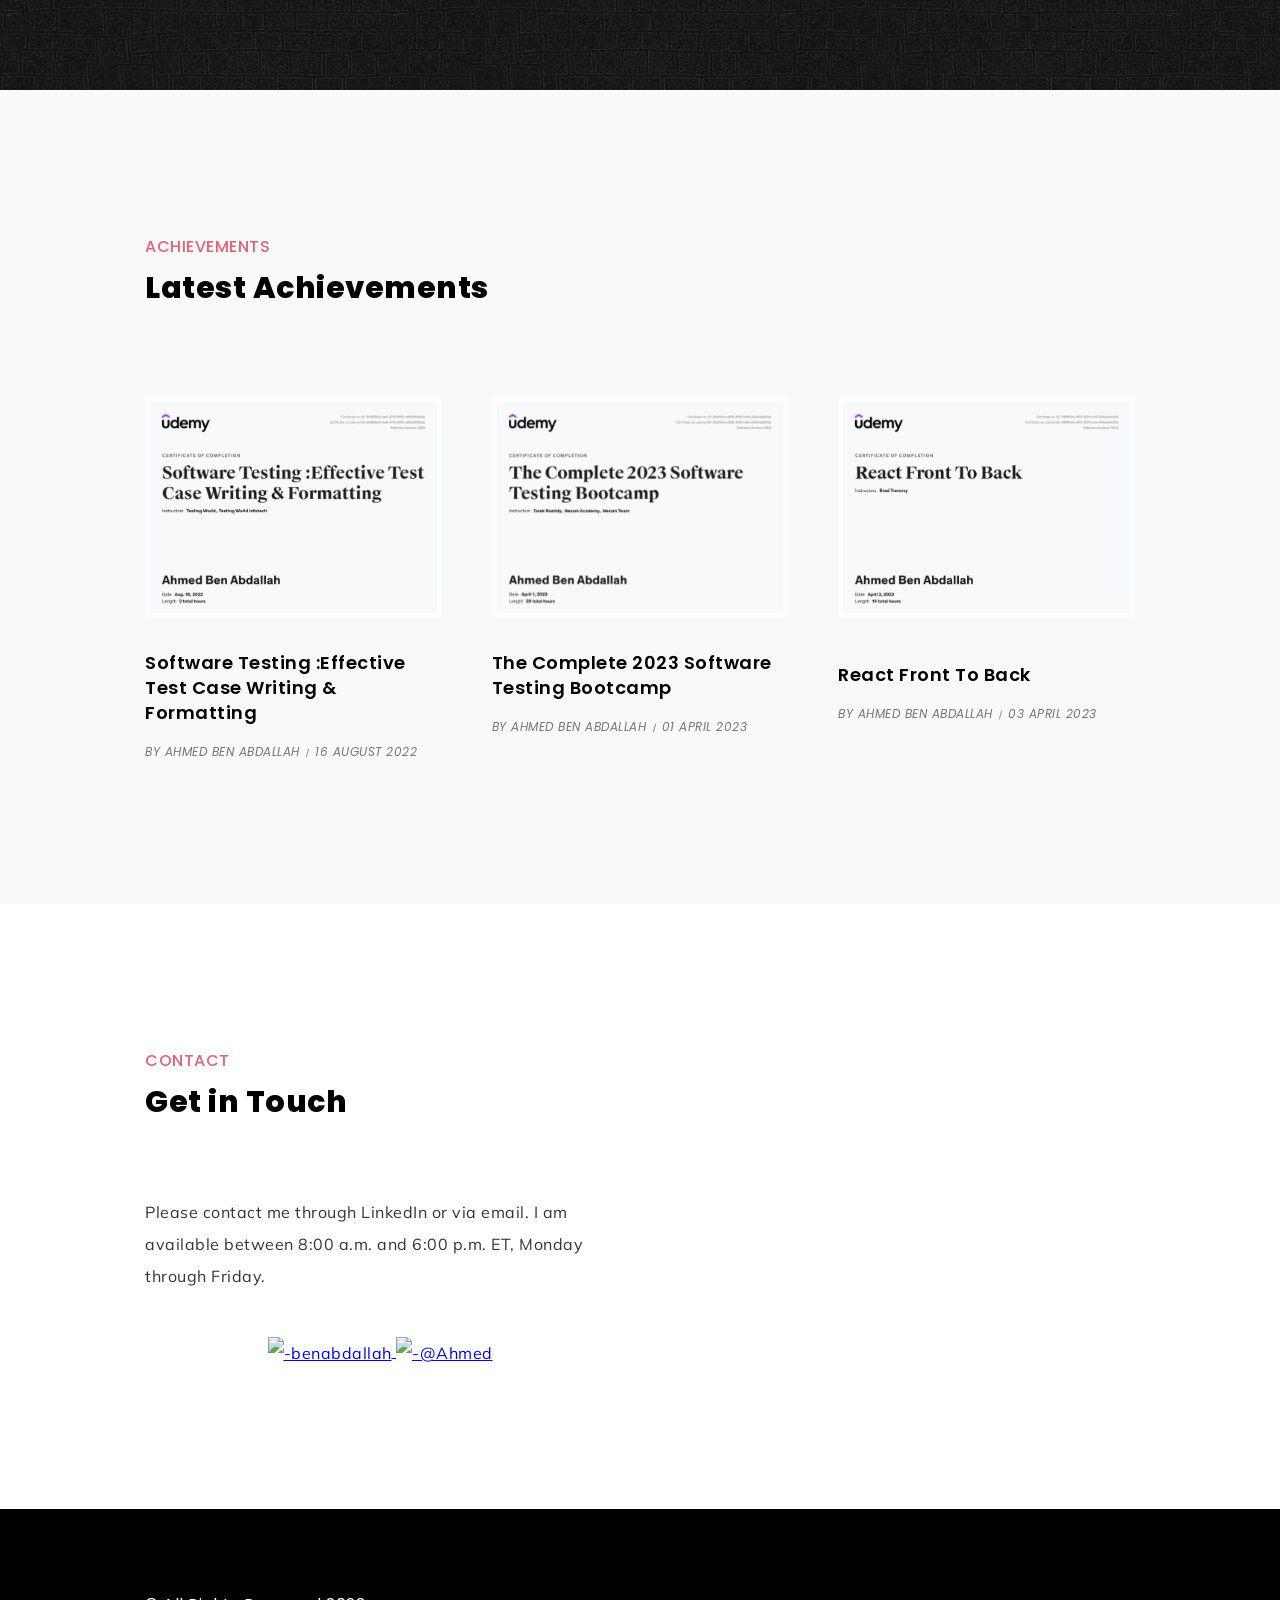
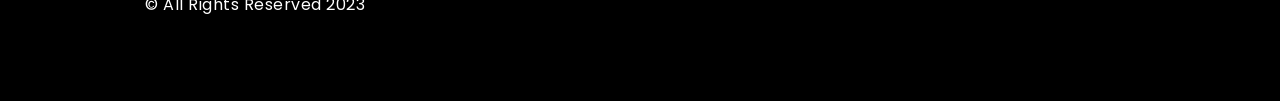
==== commit 8e69e230: "Update index.html" ====
--- a/index.html
+++ b/index.html
@@ -345,7 +345,7 @@
                                     <h4 class="project-category wow fadeInUp" data-wow-duration="0.8s" data-wow-delay="0.4s">Software/Web Development</h4>
                                     <h2 class="wow fadeInUp" data-wow-duration="0.8s" data-wow-delay="0.5s">ABA coding (PERSONAL PROJECT)</h2>
                                     <span class="wow fadeInUp" data-wow-duration="0.8s" data-wow-delay="0.6s">My New Youtube Channel Project</span>
-                                    <p class="wow fadeInUp" data-wow-duration="0.8s" data-wow-delay="0.7s">My YouTube channel is all about making coding  and development in a fun and easy to understand. I'll be sharing engaging content that simplifies complex concepts. Plus, I'll showcase my latest projects. The primary goal of my channel is to upload a new video every week, starting from November 23, 2023. By the end of the year, my aim is to have published a total of 5 videos, helping you grasp the world of coding and development in an enjoyable way."</p>
+                                    <p class="wow fadeInUp" data-wow-duration="0.8s" data-wow-delay="0.7s">My YouTube channel is all about making coding  and development in a fun and easy to understand. I'll be sharing engaging content that simplifies complex concepts. Plus, I'll showcase my latest projects. The primary goal of my channel is to upload a new video every week, starting from November 30, 2023. By the end of the year, my aim is to have published a total of 5 videos, helping you grasp the world of coding and development in an enjoyable way."</p>
                                   </div>
                                 </div>
                               </div>
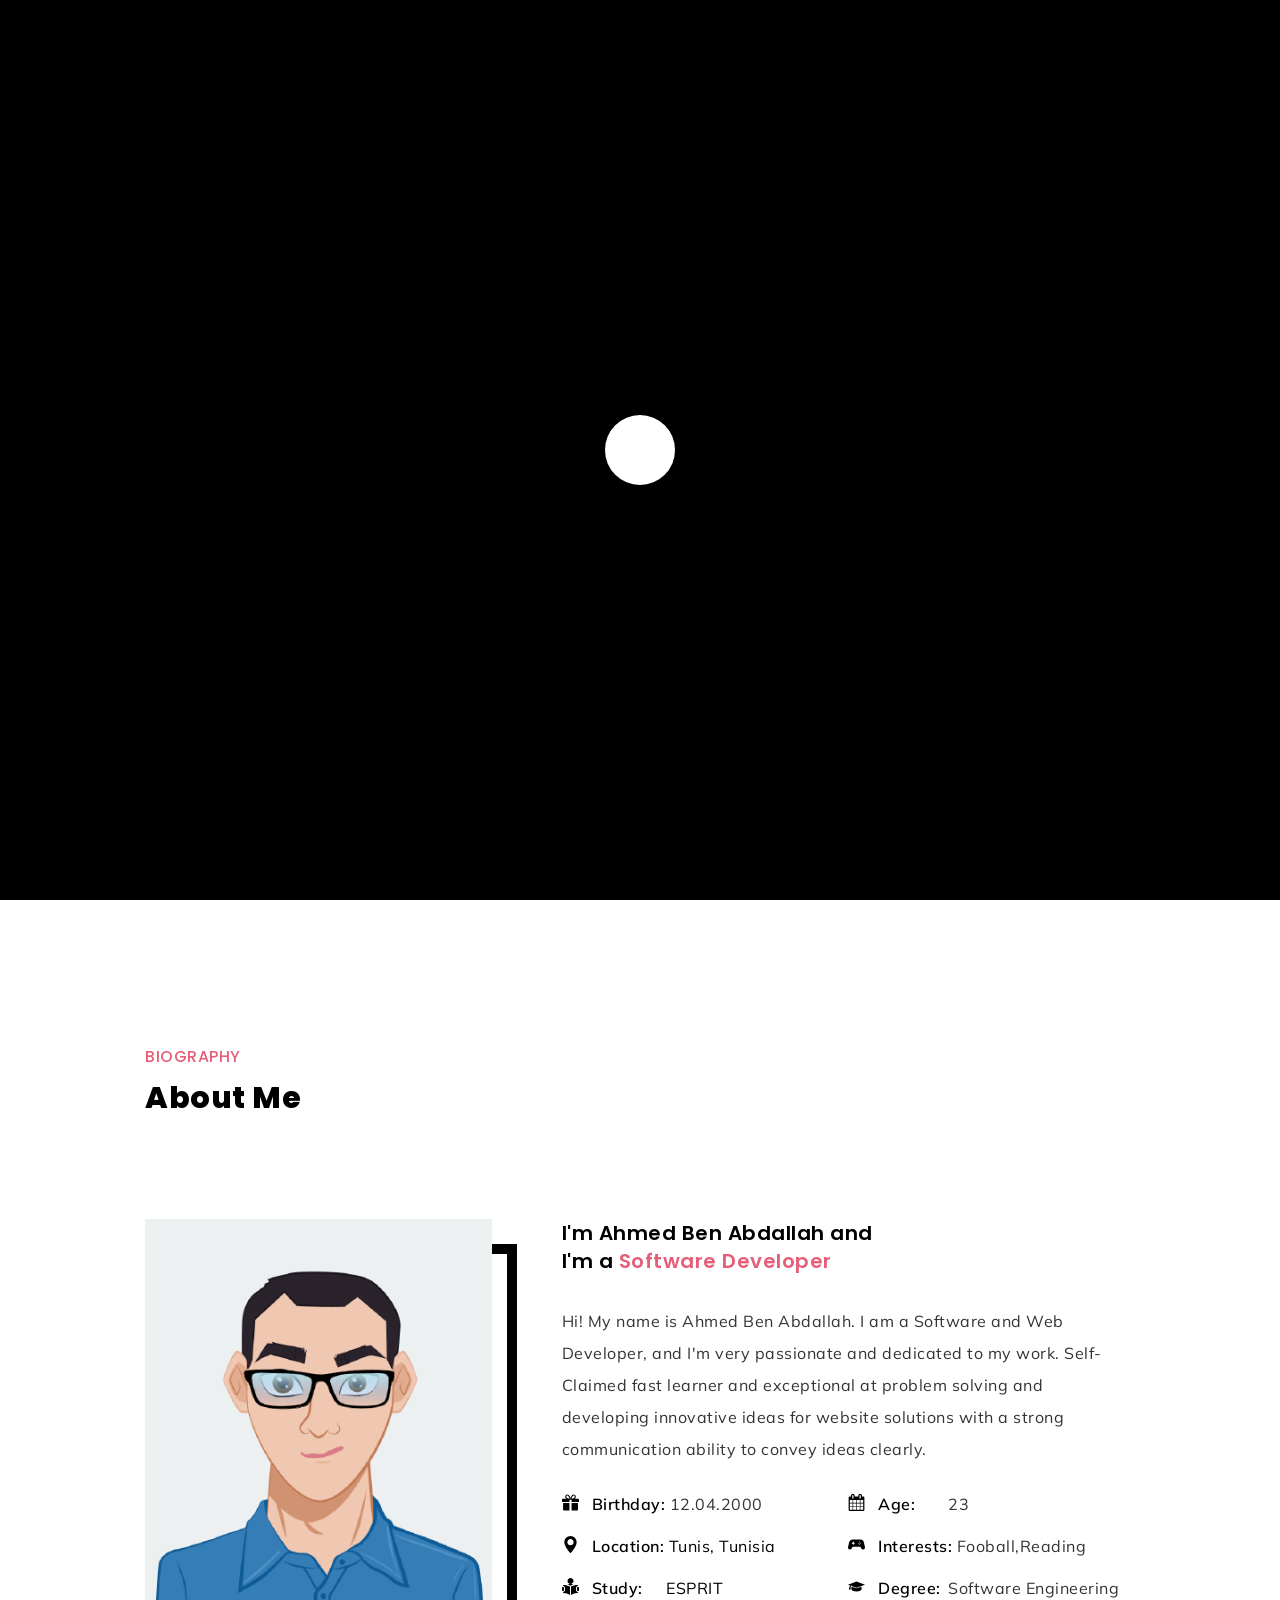
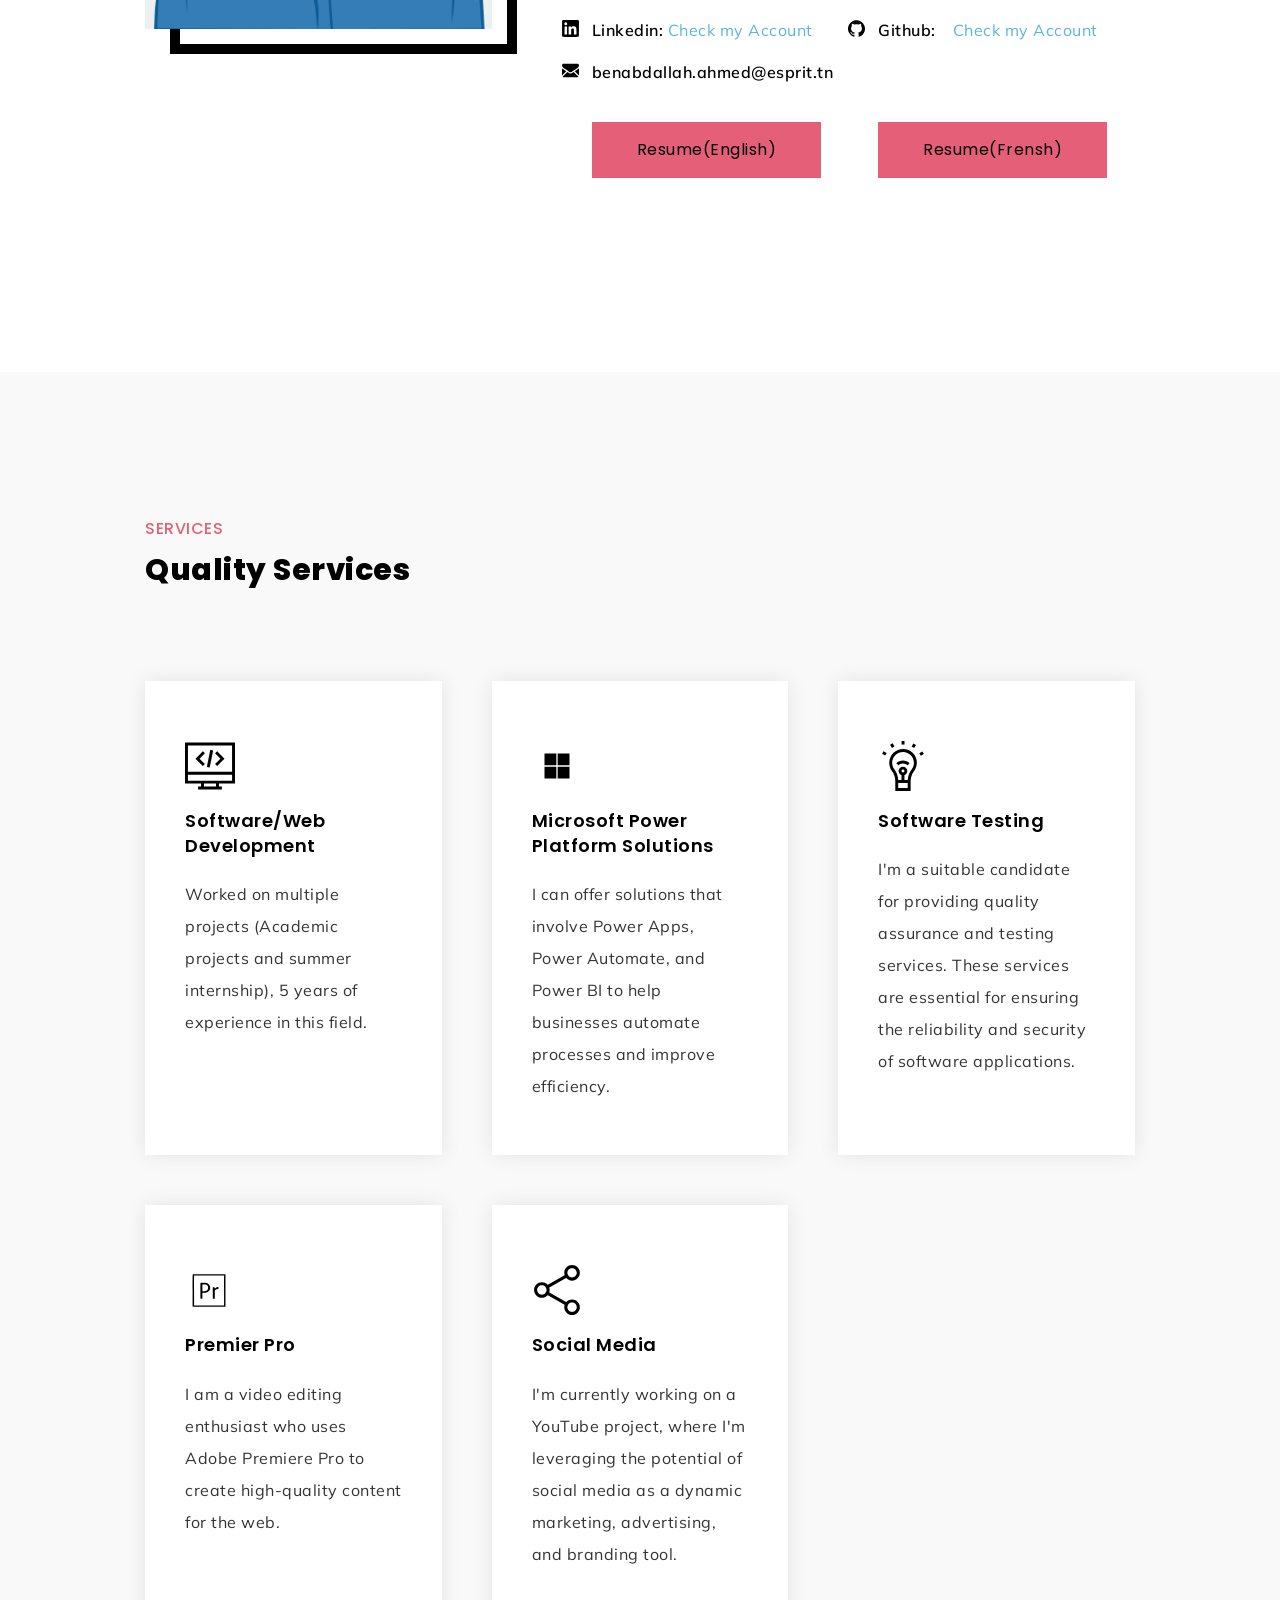
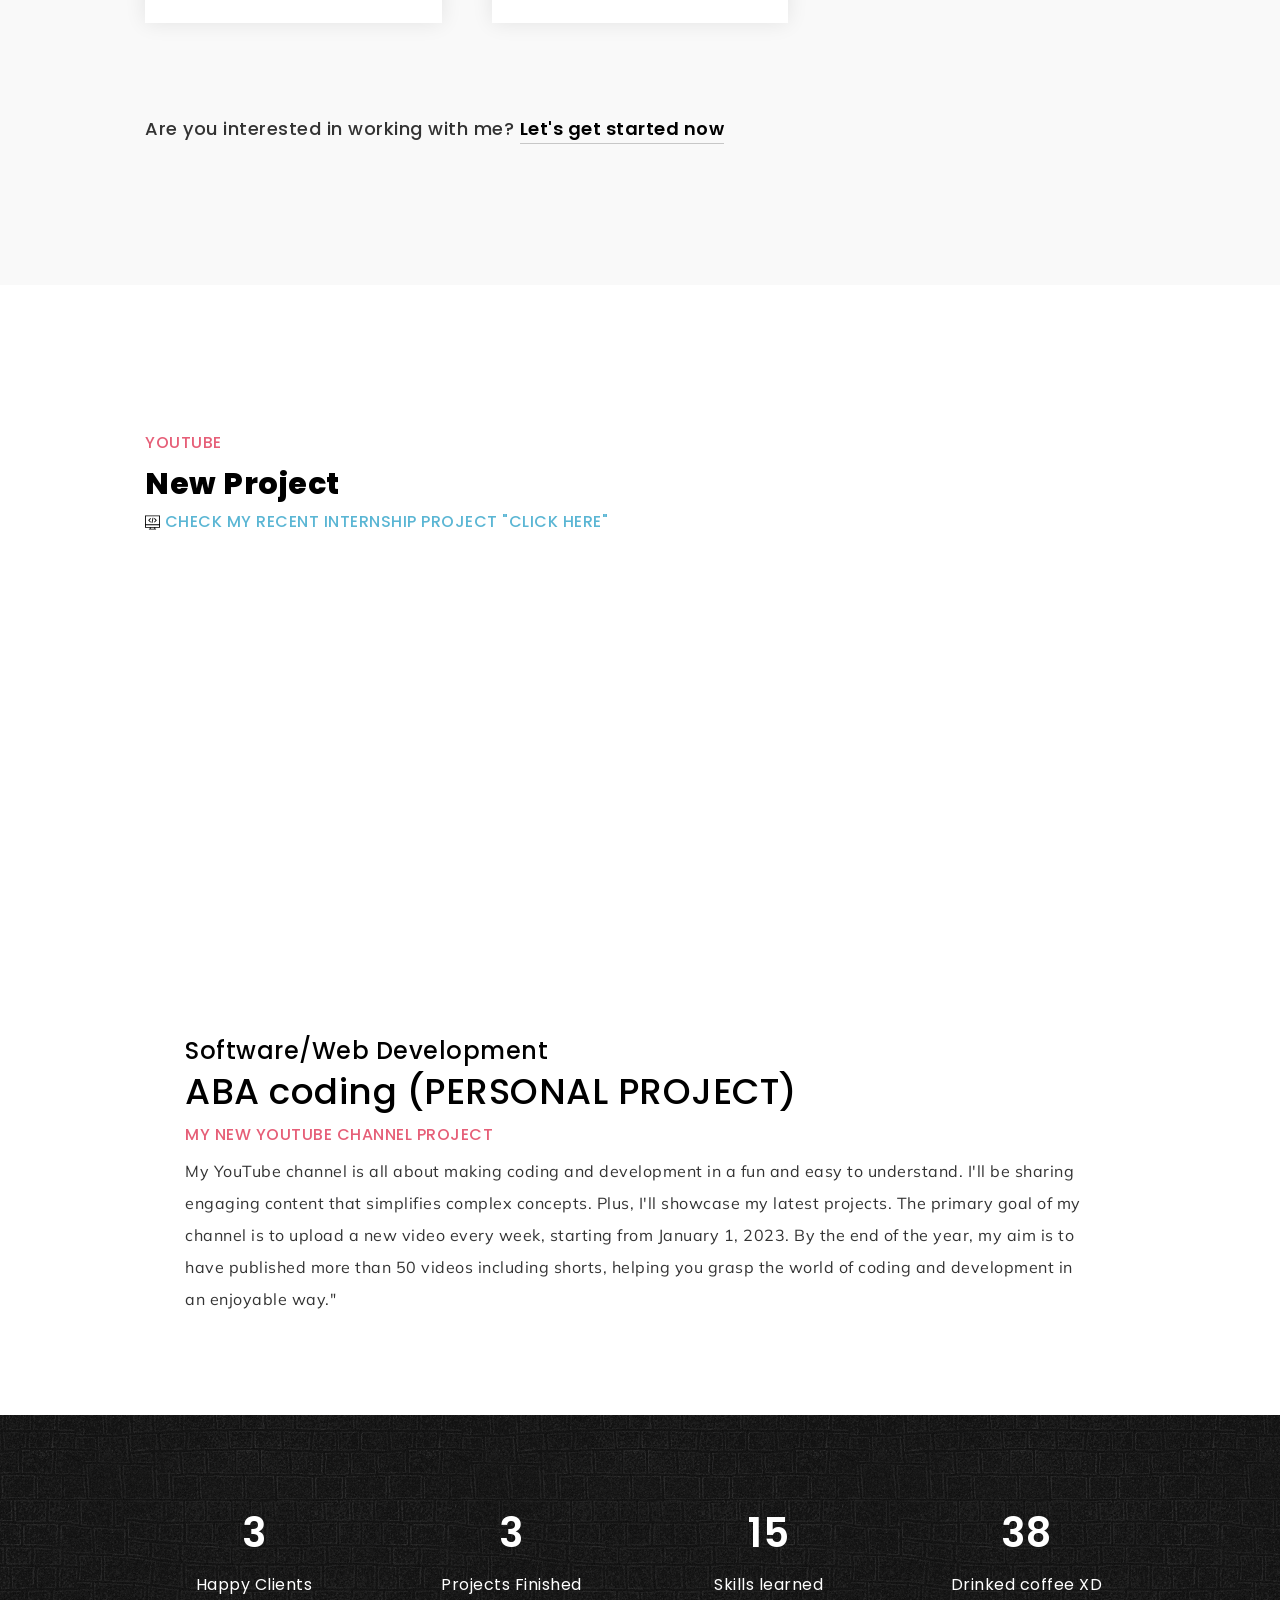
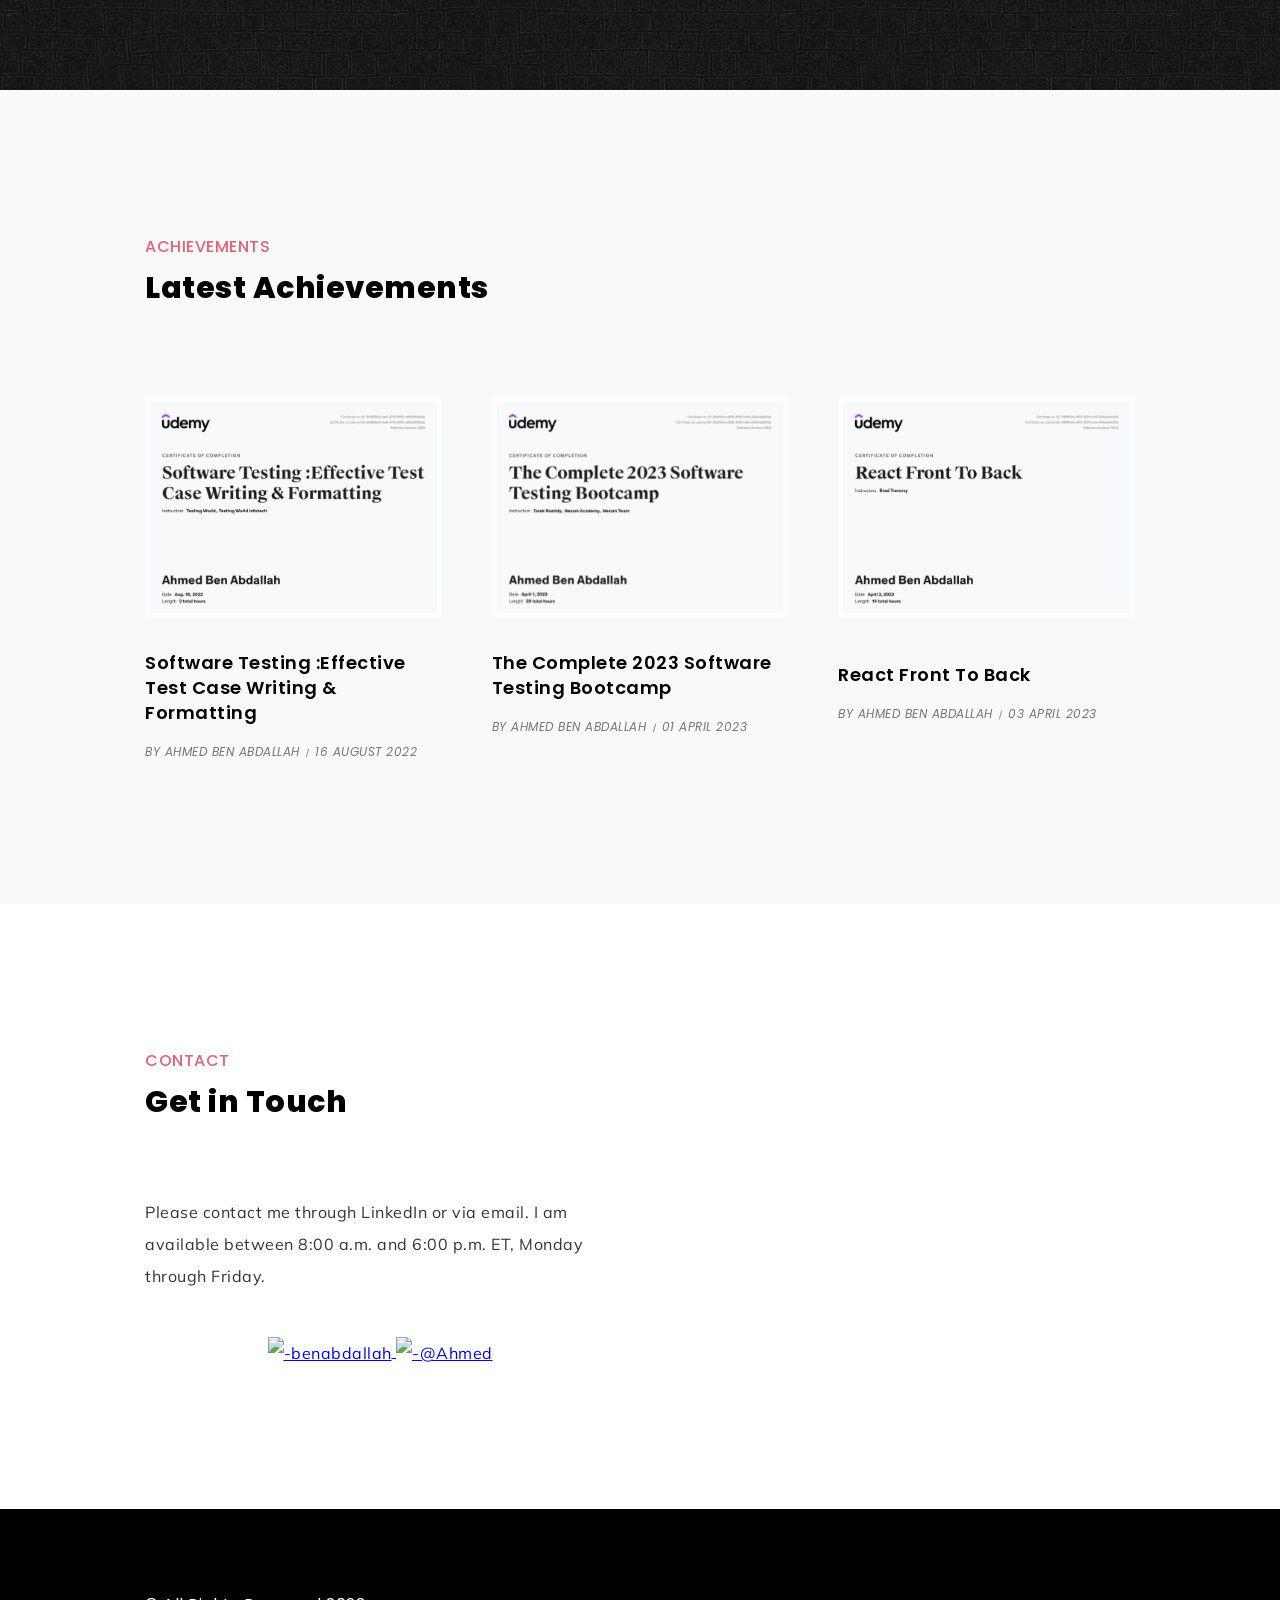
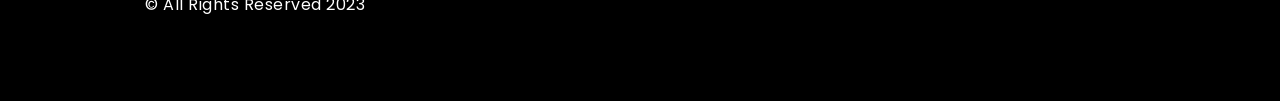
==== commit f165e1db: "Update index.html" ====
--- a/index.html
+++ b/index.html
@@ -345,7 +345,7 @@
                                     <h4 class="project-category wow fadeInUp" data-wow-duration="0.8s" data-wow-delay="0.4s">Software/Web Development</h4>
                                     <h2 class="wow fadeInUp" data-wow-duration="0.8s" data-wow-delay="0.5s">ABA coding (PERSONAL PROJECT)</h2>
                                     <span class="wow fadeInUp" data-wow-duration="0.8s" data-wow-delay="0.6s">My New Youtube Channel Project</span>
-                                    <p class="wow fadeInUp" data-wow-duration="0.8s" data-wow-delay="0.7s">My YouTube channel is all about making coding  and development in a fun and easy to understand. I'll be sharing engaging content that simplifies complex concepts. Plus, I'll showcase my latest projects. The primary goal of my channel is to upload a new video every week, starting from November 30, 2023. By the end of the year, my aim is to have published a total of 5 videos, helping you grasp the world of coding and development in an enjoyable way."</p>
+                                    <p class="wow fadeInUp" data-wow-duration="0.8s" data-wow-delay="0.7s">My YouTube channel is all about making coding  and development in a fun and easy to understand. I'll be sharing engaging content that simplifies complex concepts. Plus, I'll showcase my latest projects. The primary goal of my channel is to upload a new video every week, starting from January 1, 2023. By the end of the year, my aim is to have published more than 50 videos including shorts, helping you grasp the world of coding and development in an enjoyable way."</p>
                                   </div>
                                 </div>
                               </div>
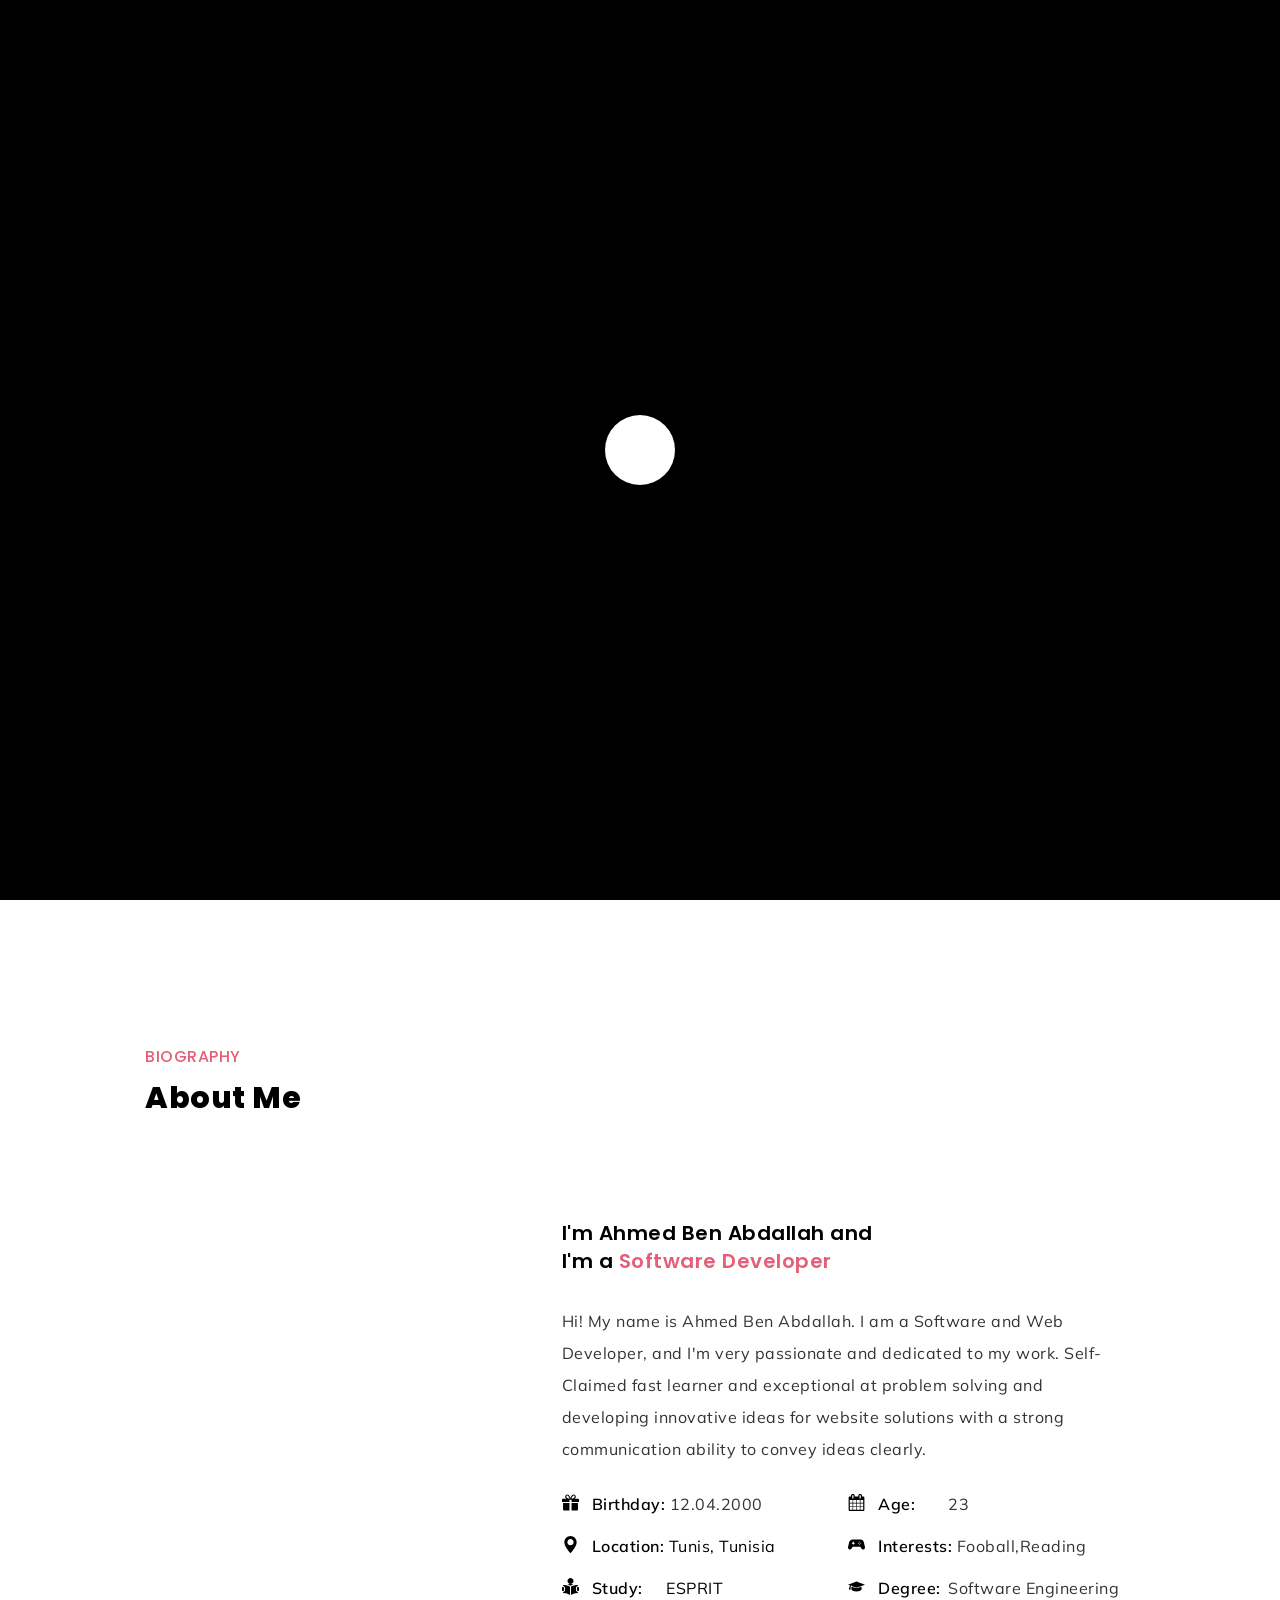
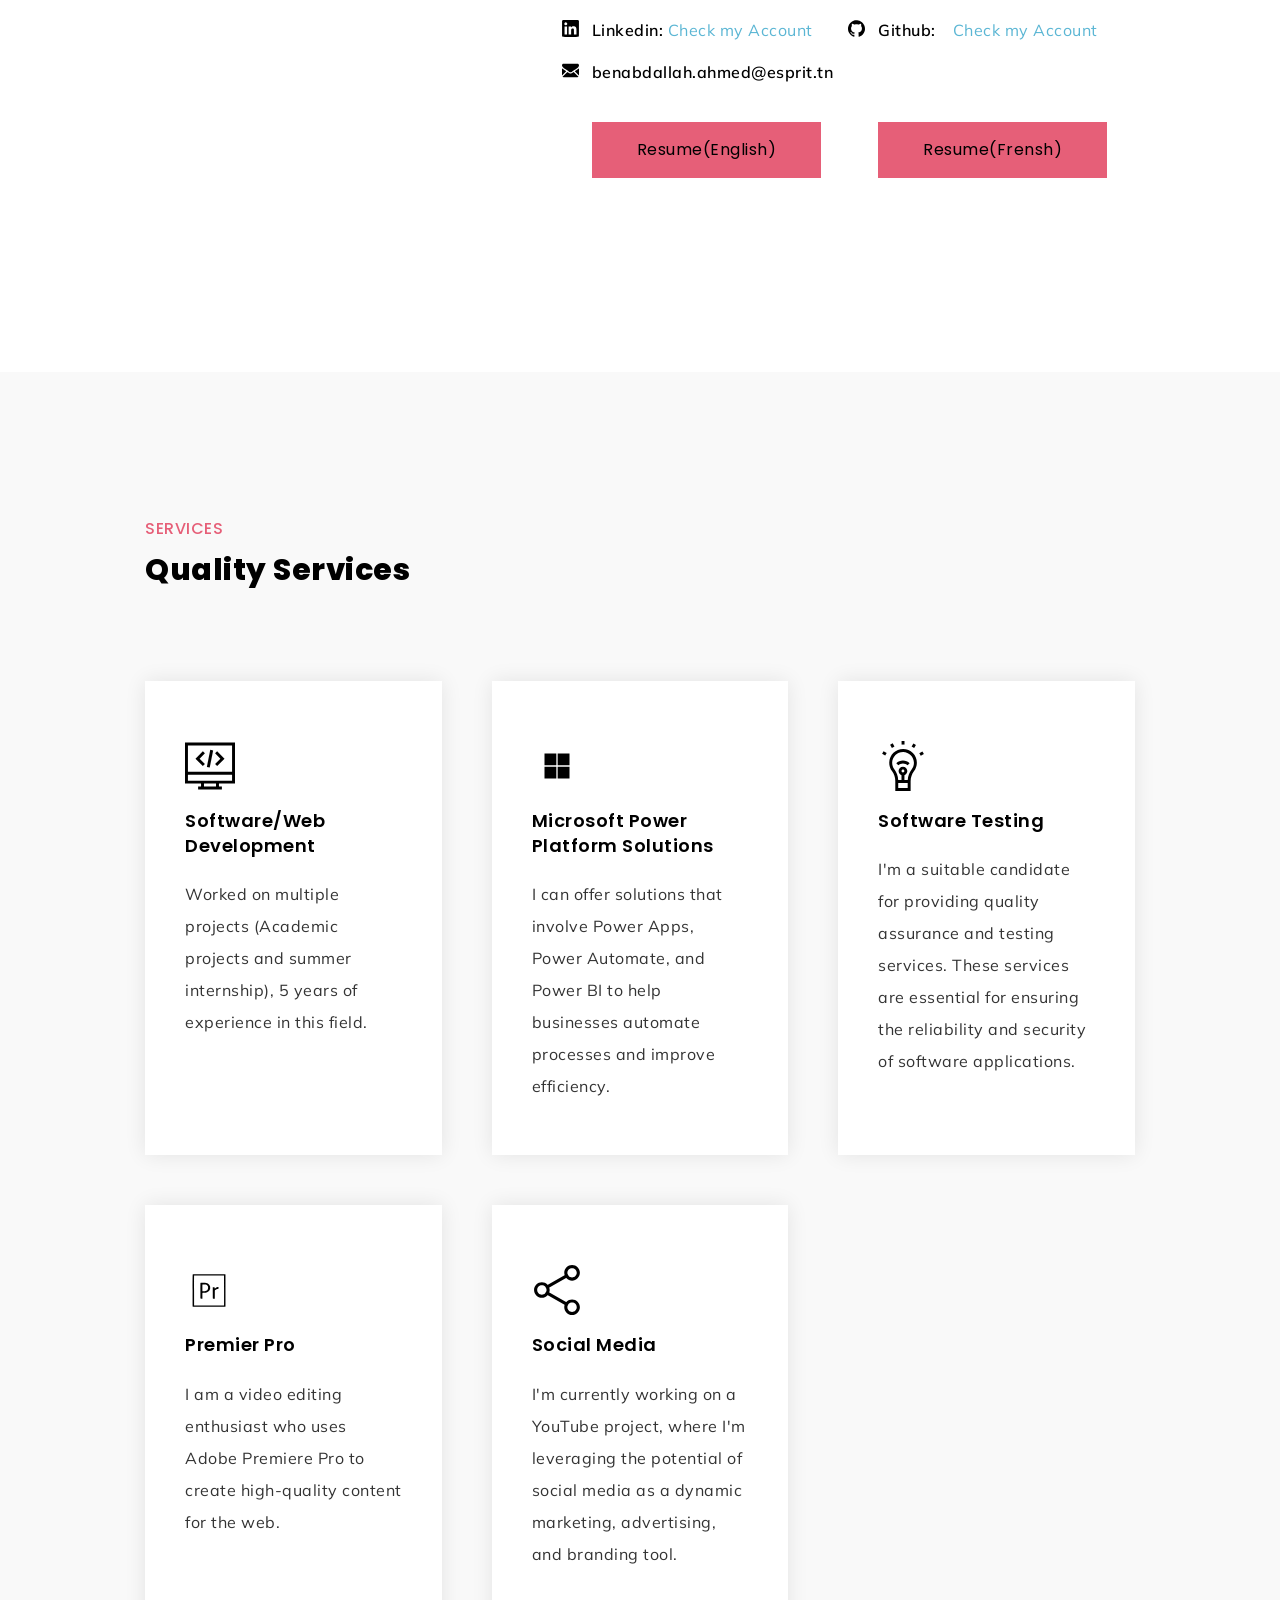
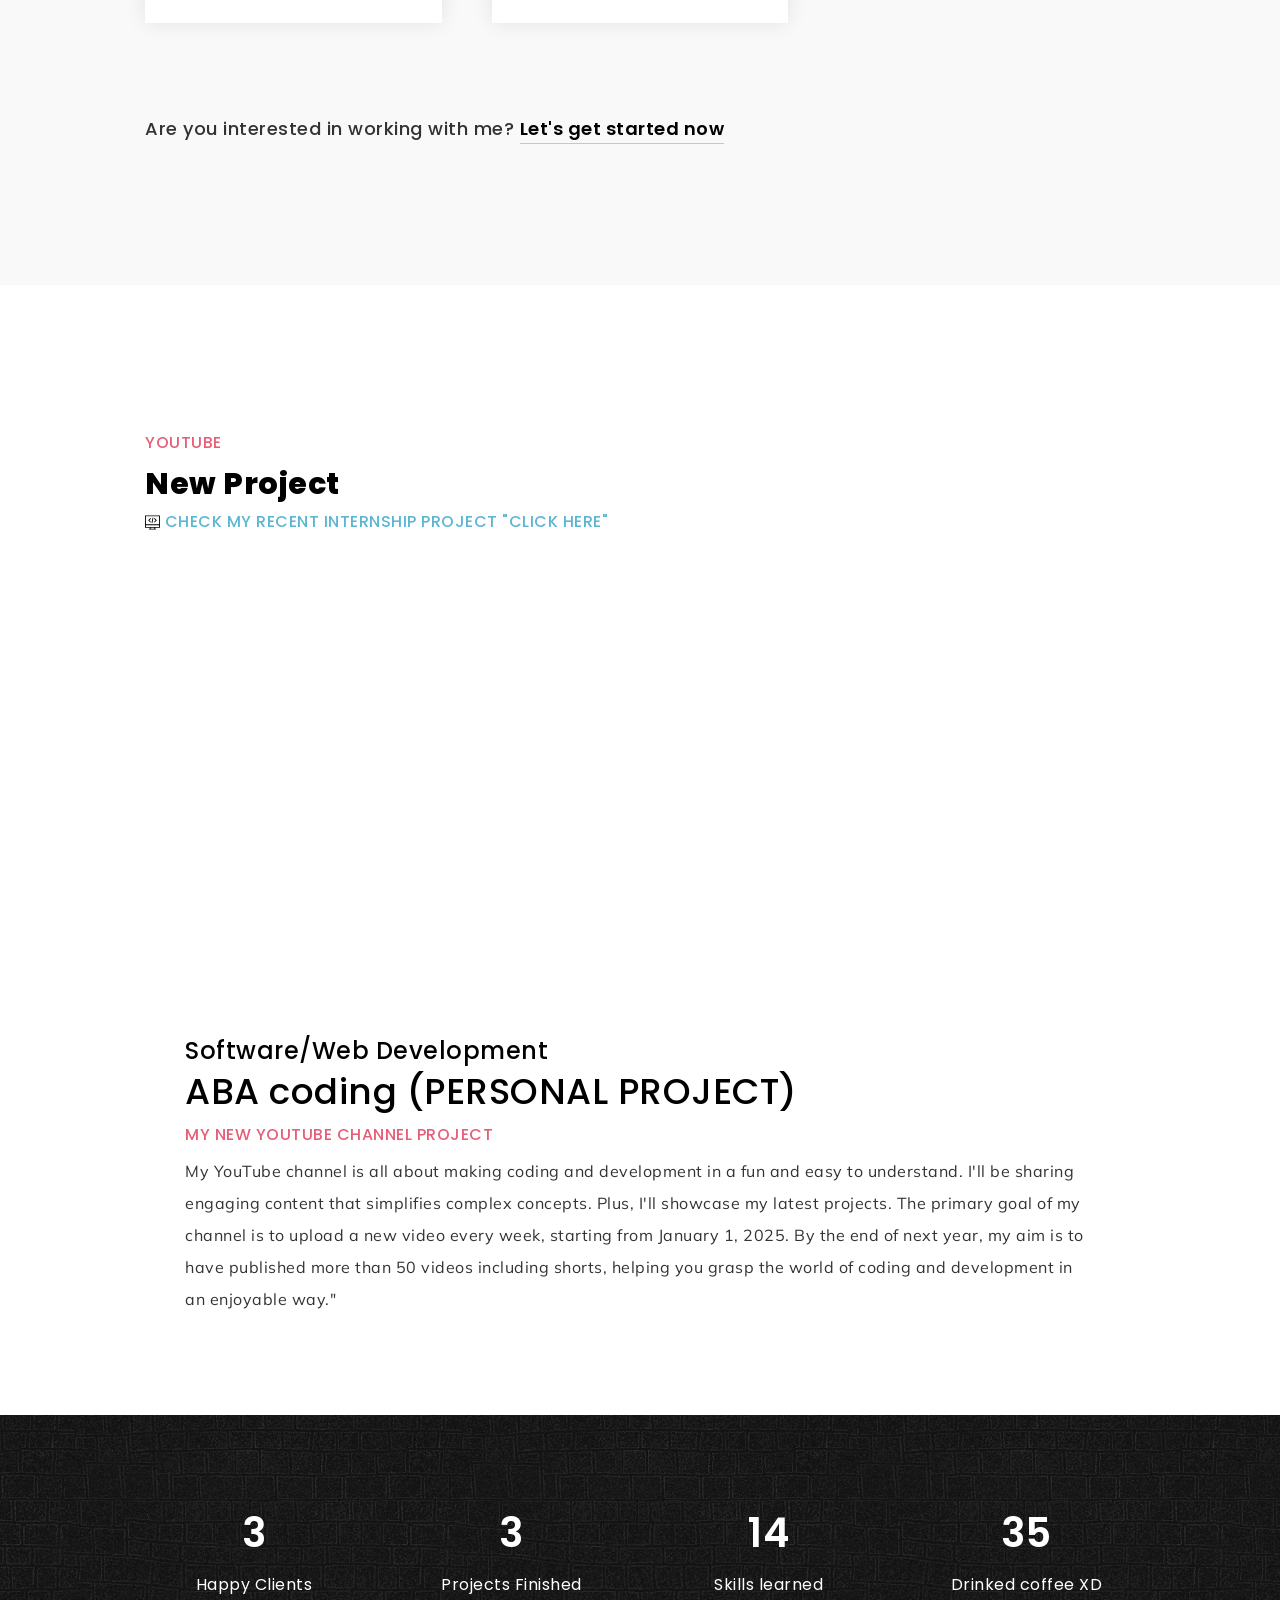
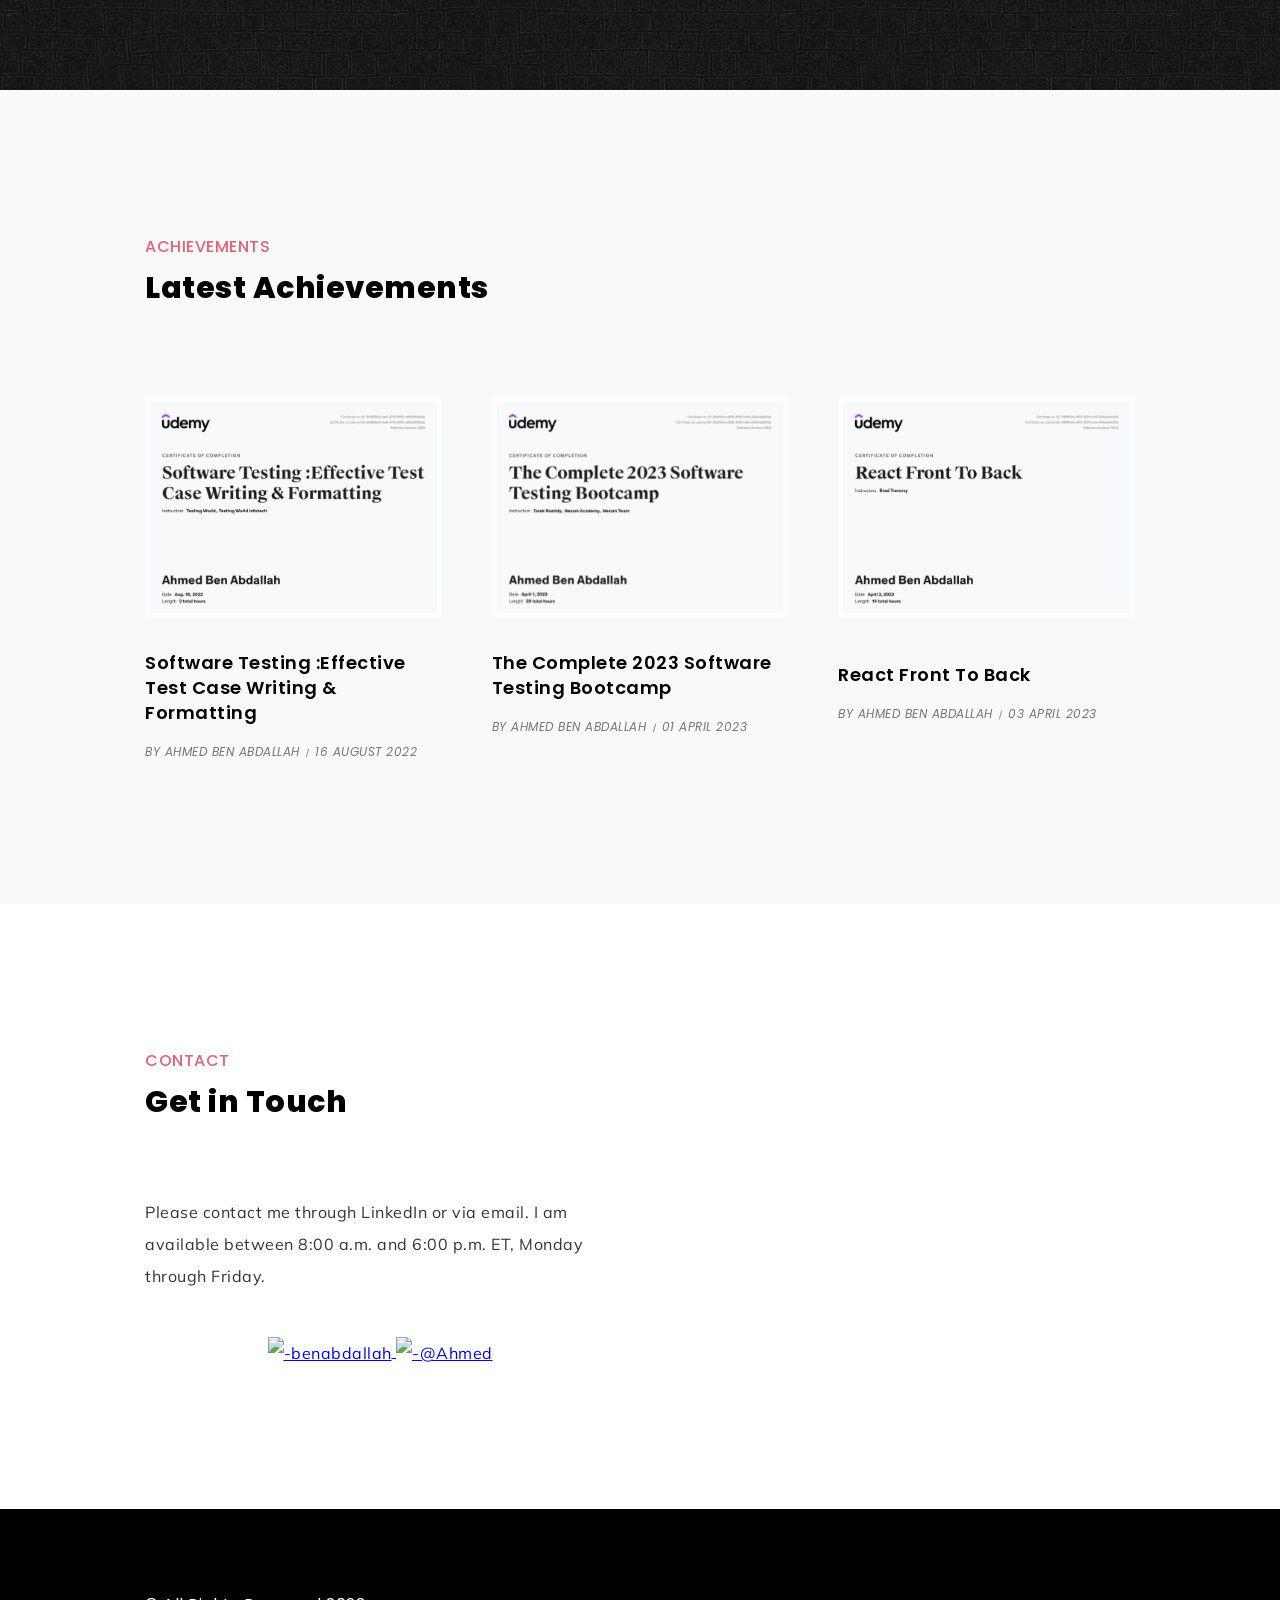
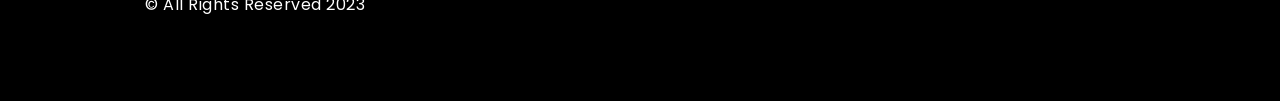
==== commit 9ea027c6: "Update index.html" ====
--- a/index.html
+++ b/index.html
@@ -345,7 +345,7 @@
                                     <h4 class="project-category wow fadeInUp" data-wow-duration="0.8s" data-wow-delay="0.4s">Software/Web Development</h4>
                                     <h2 class="wow fadeInUp" data-wow-duration="0.8s" data-wow-delay="0.5s">ABA coding (PERSONAL PROJECT)</h2>
                                     <span class="wow fadeInUp" data-wow-duration="0.8s" data-wow-delay="0.6s">My New Youtube Channel Project</span>
-                                    <p class="wow fadeInUp" data-wow-duration="0.8s" data-wow-delay="0.7s">My YouTube channel is all about making coding  and development in a fun and easy to understand. I'll be sharing engaging content that simplifies complex concepts. Plus, I'll showcase my latest projects. The primary goal of my channel is to upload a new video every week, starting from January 1, 2023. By the end of the year, my aim is to have published more than 50 videos including shorts, helping you grasp the world of coding and development in an enjoyable way."</p>
+                                    <p class="wow fadeInUp" data-wow-duration="0.8s" data-wow-delay="0.7s">My YouTube channel is all about making coding  and development in a fun and easy to understand. I'll be sharing engaging content that simplifies complex concepts. Plus, I'll showcase my latest projects. The primary goal of my channel is to upload a new video every week, starting from January 1, 2025. By the end of next year, my aim is to have published more than 50 videos including shorts, helping you grasp the world of coding and development in an enjoyable way."</p>
                                   </div>
                                 </div>
                               </div>
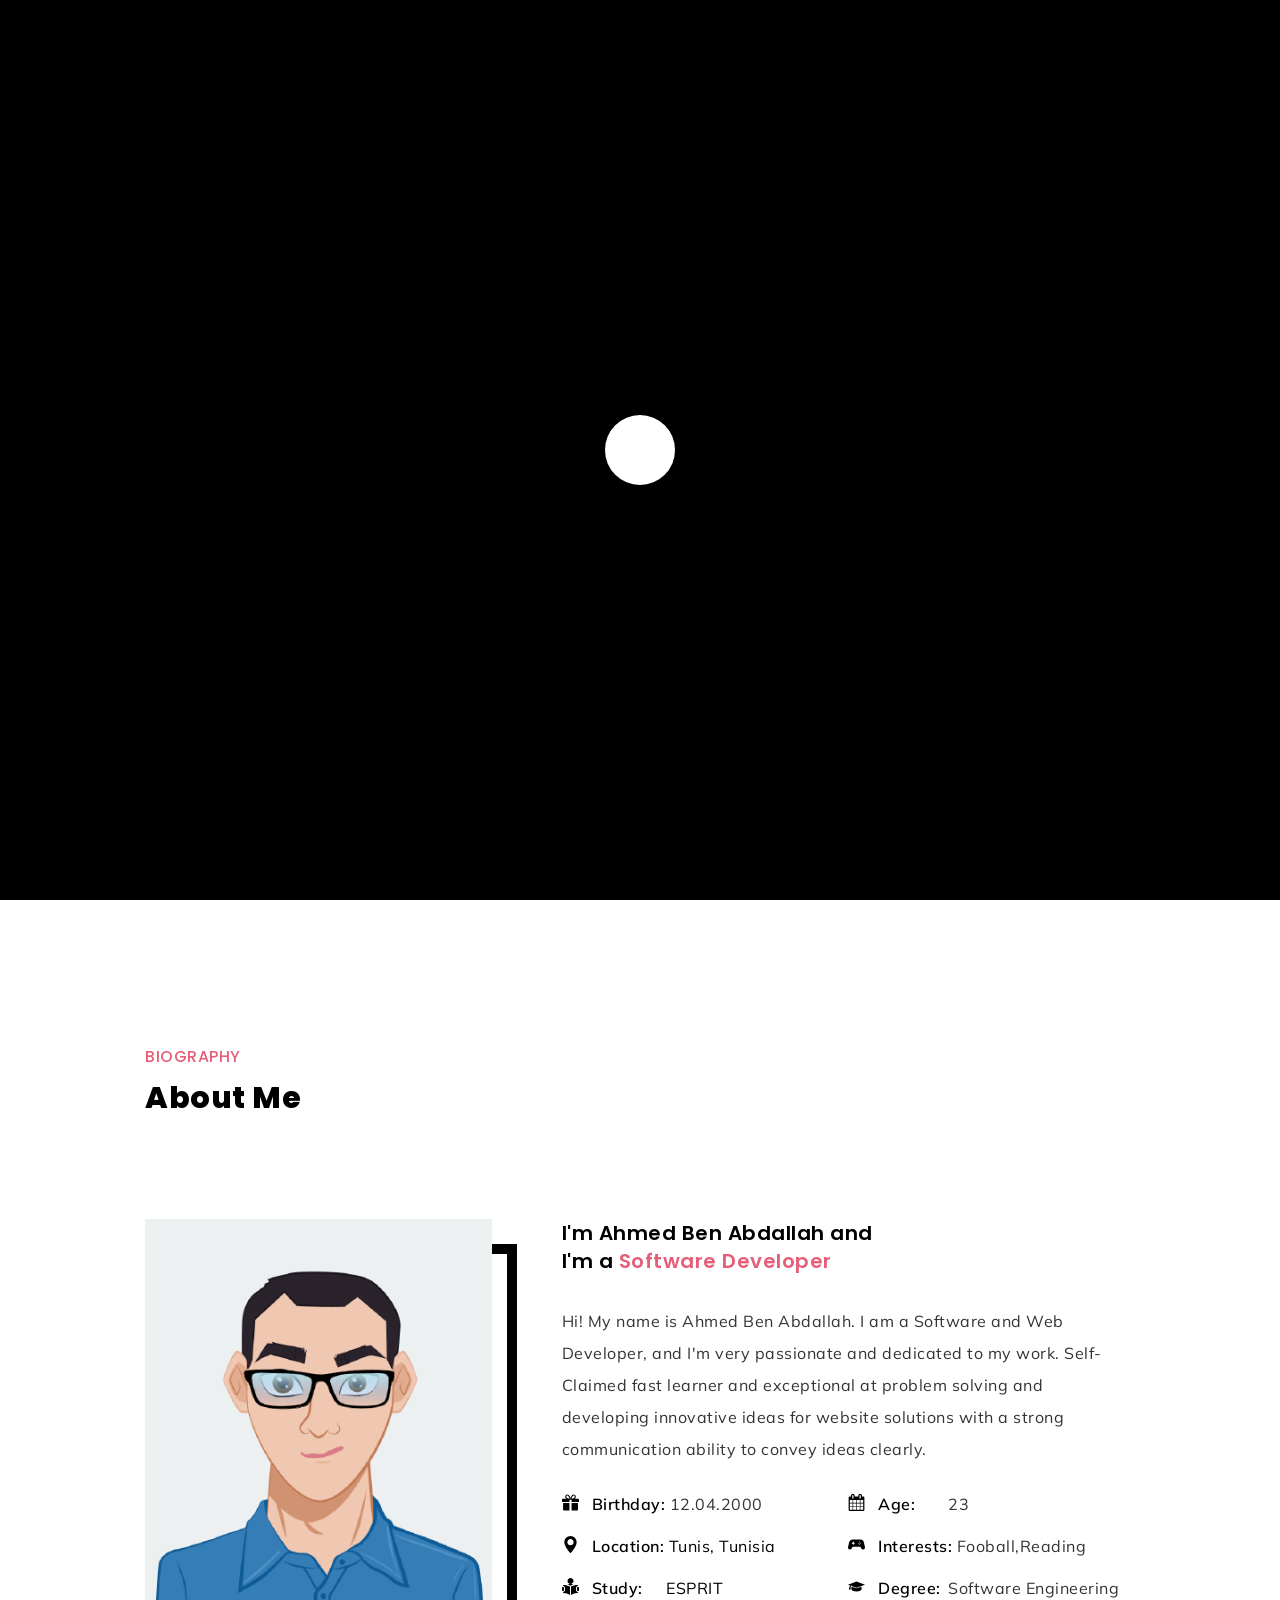
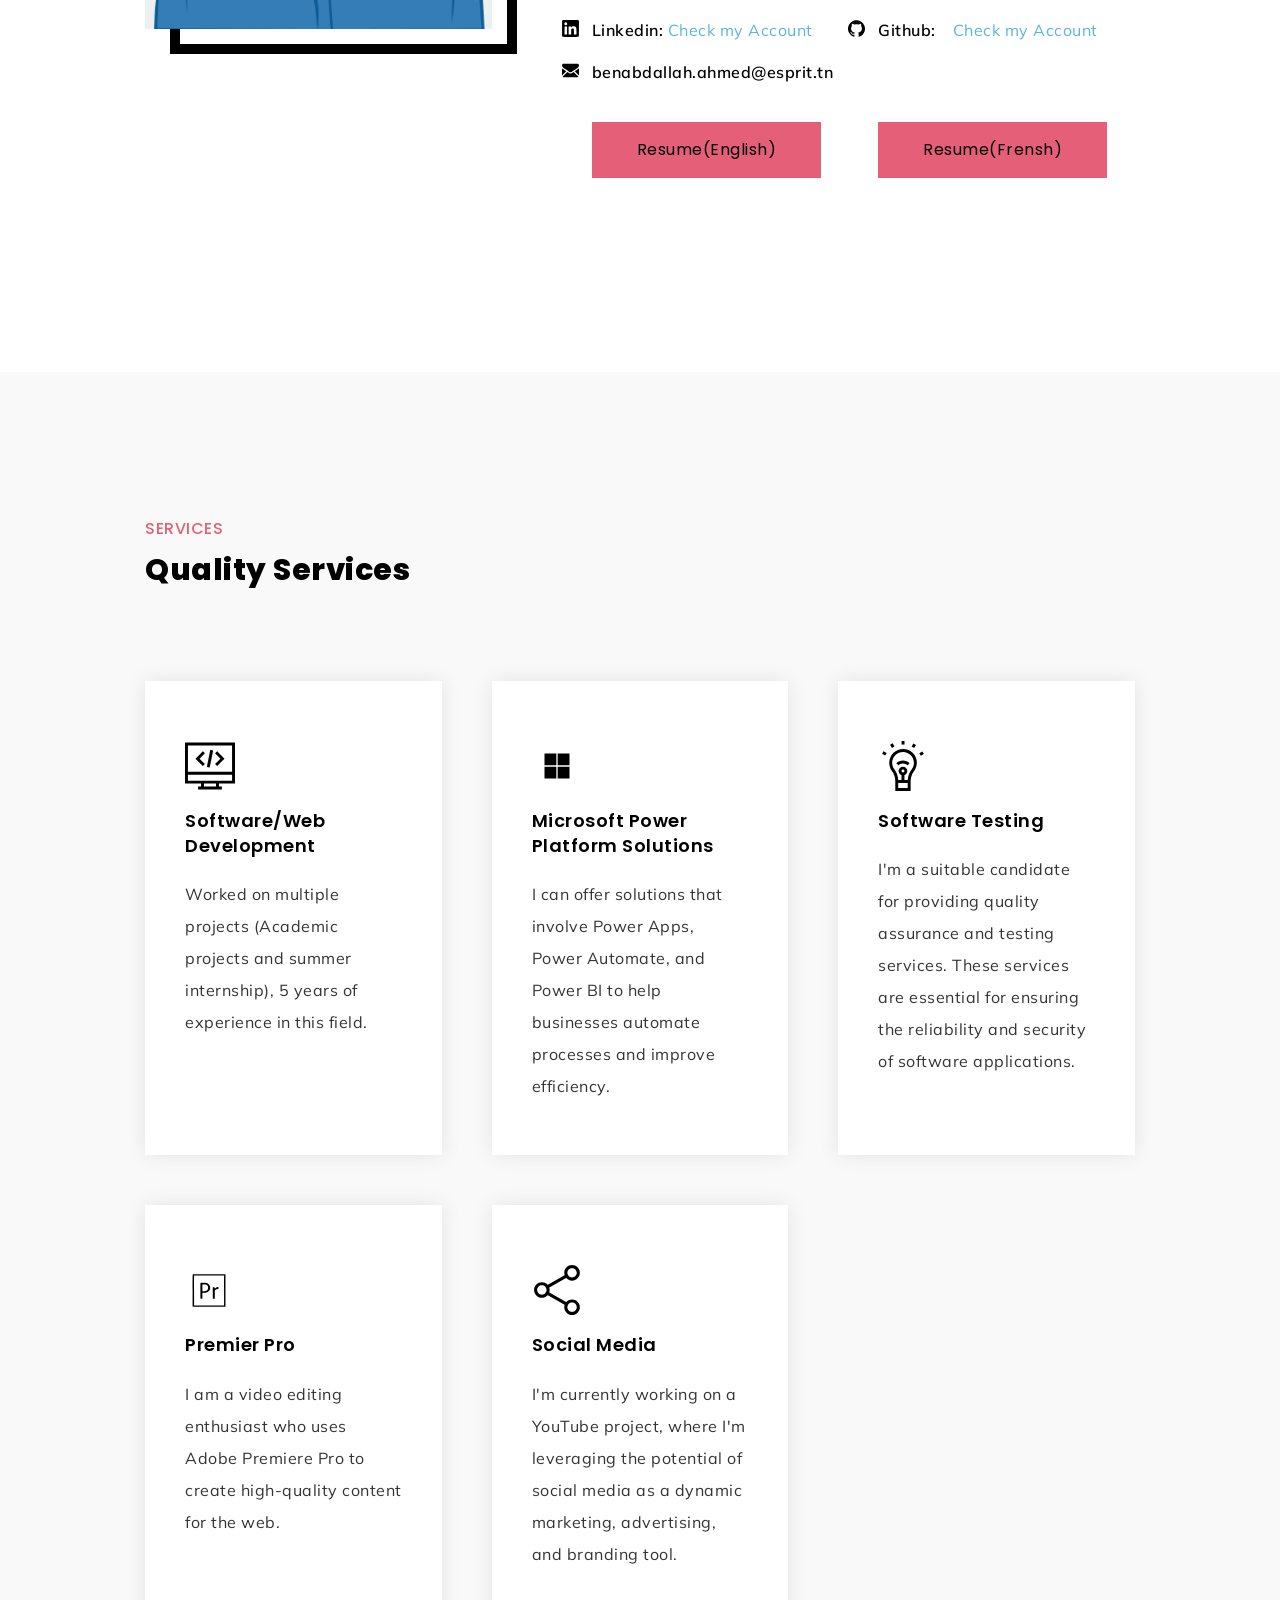
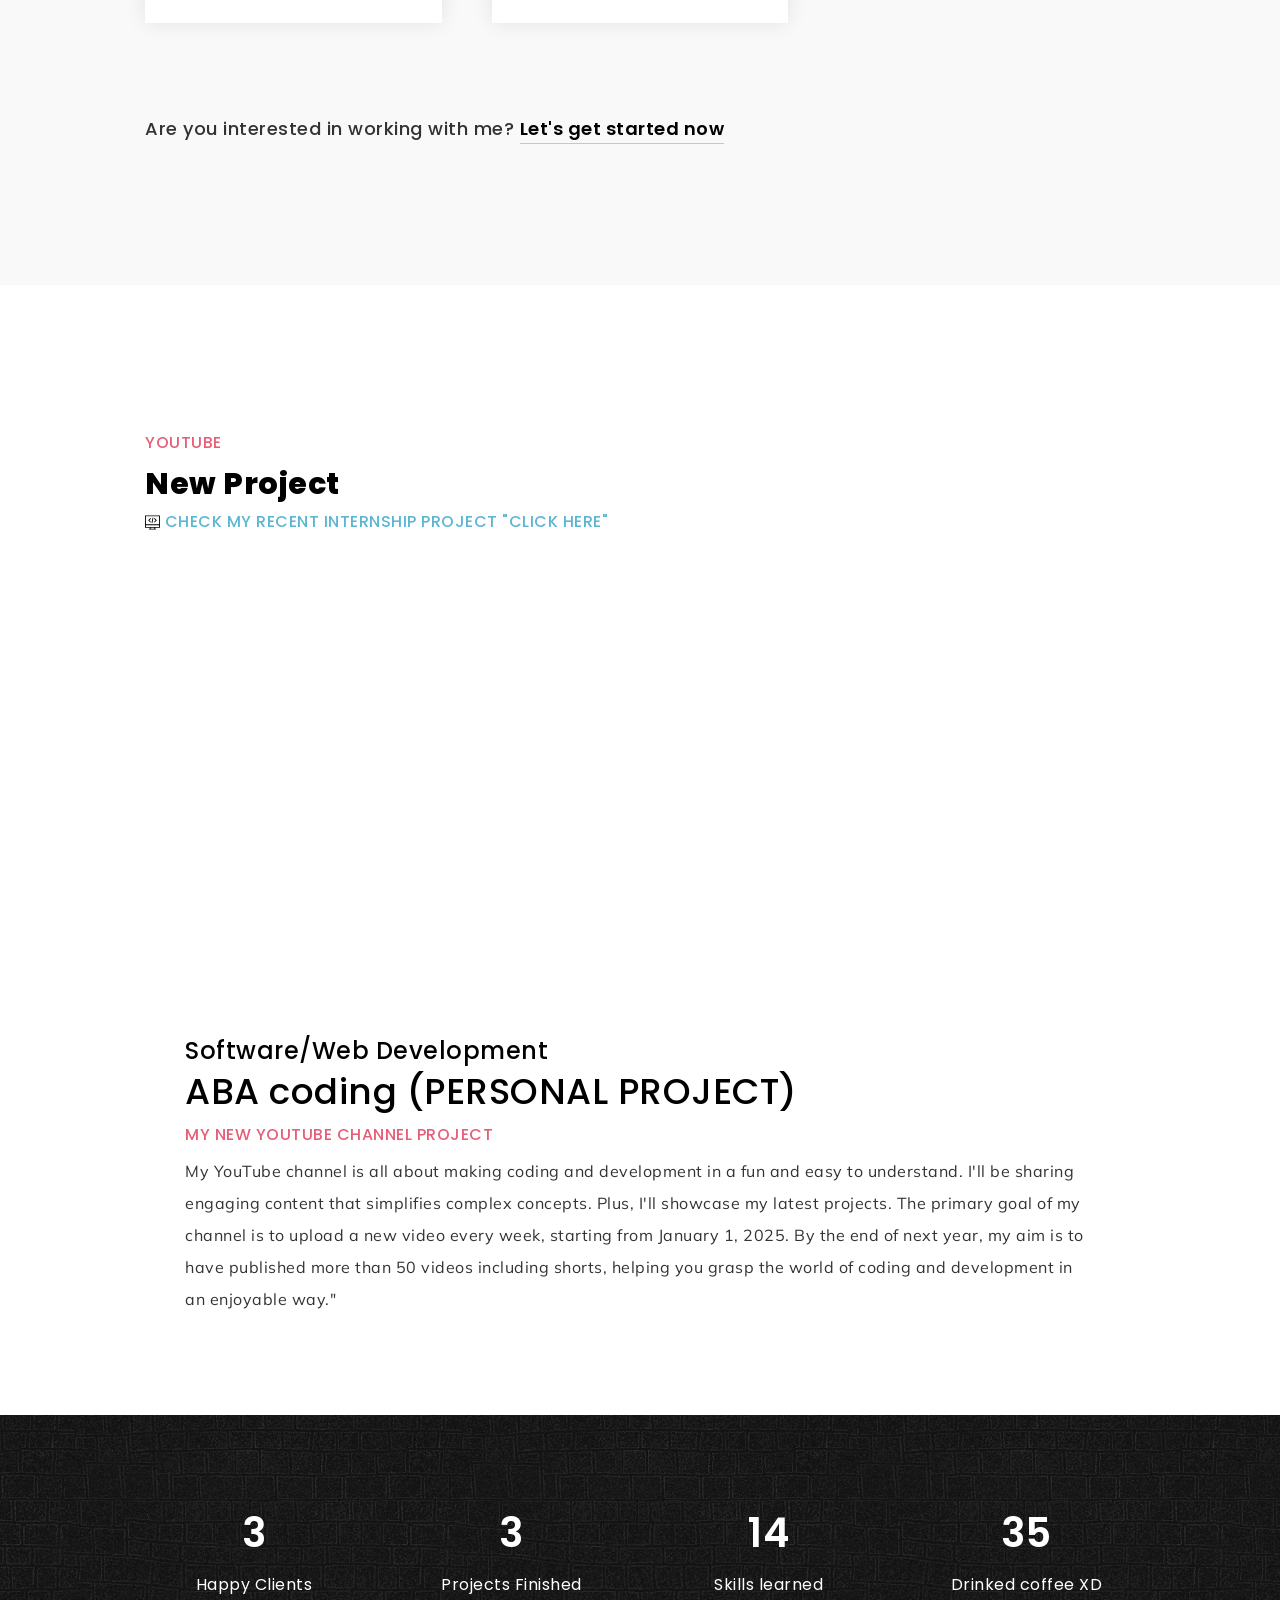
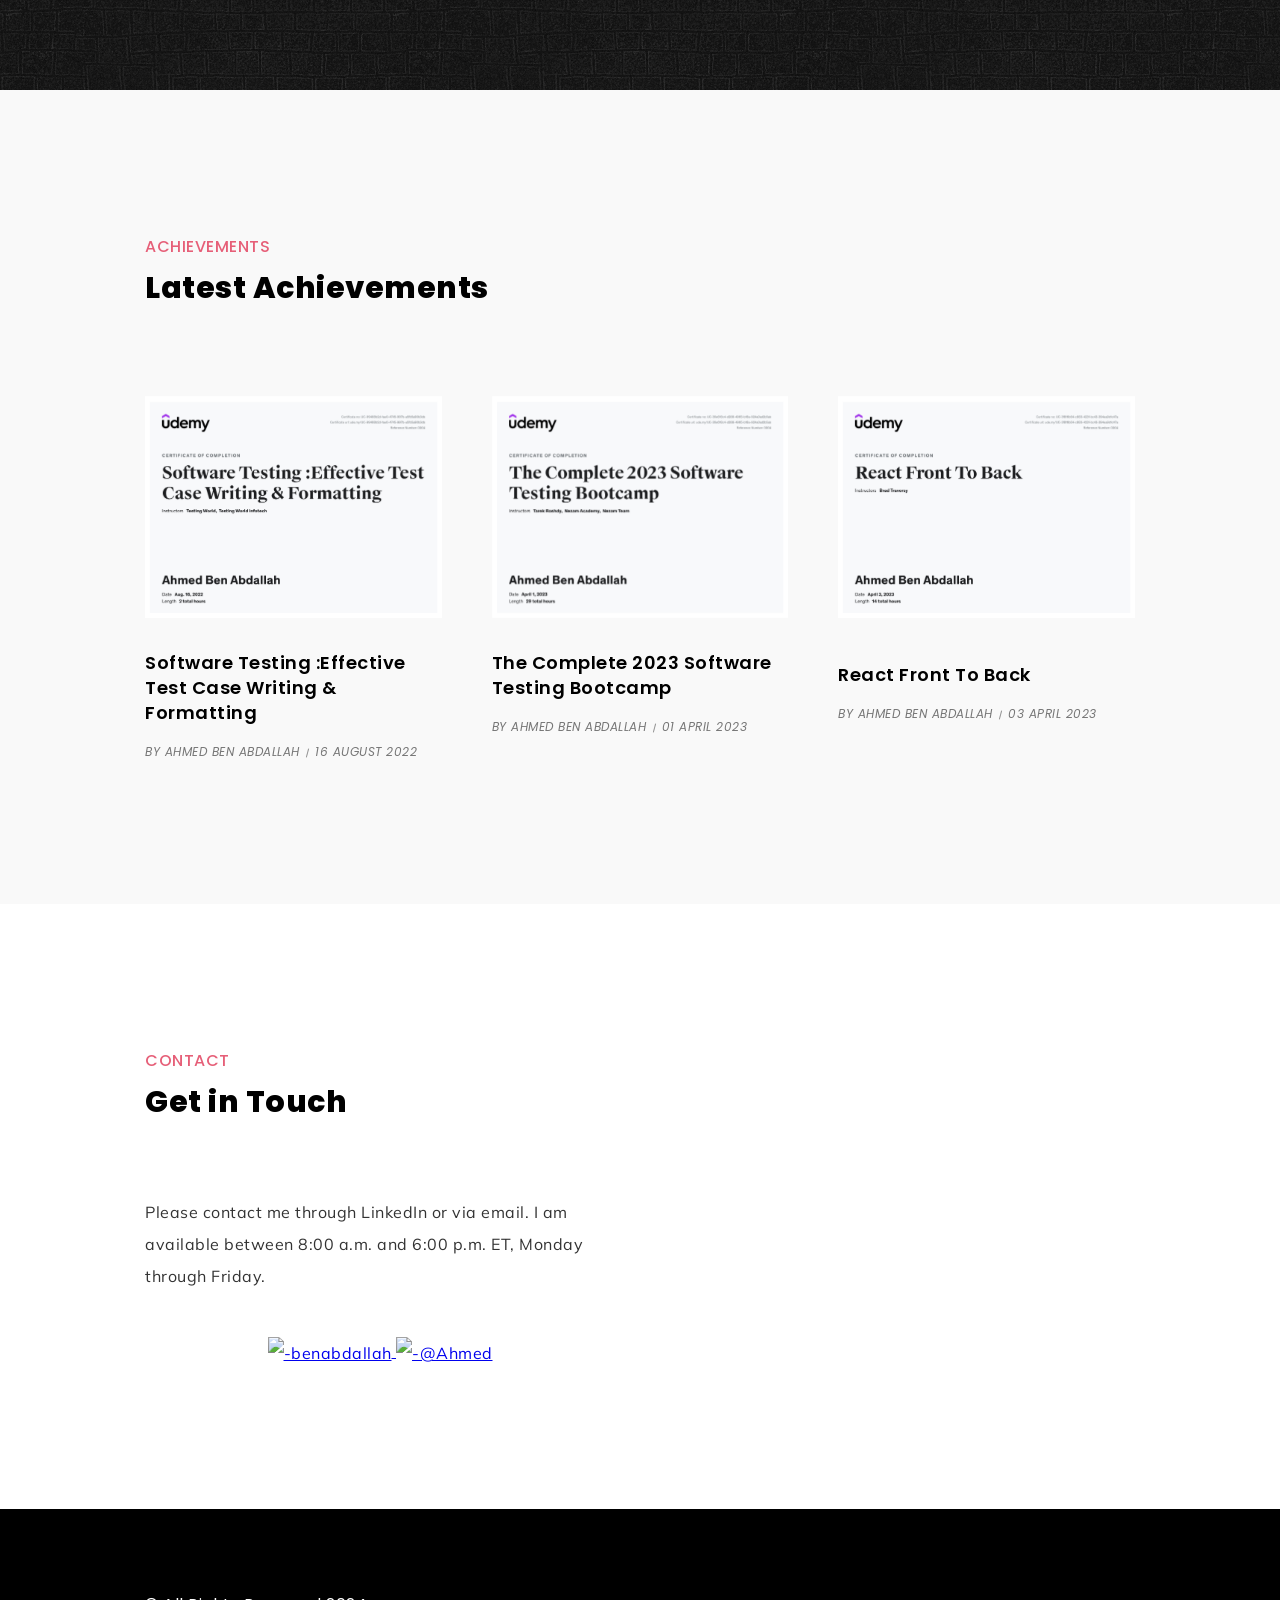
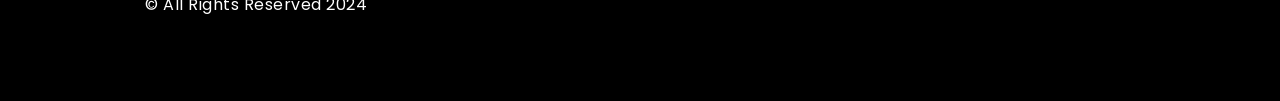
==== commit a26a7199: "Update index.html" ====
--- a/index.html
+++ b/index.html
@@ -567,7 +567,7 @@
             <div class="copy wow fadeInLeft" data-wow-duration="1.5s">
               <div style="display: flex; justify-content: space-between;">
                 <div style="margin-right: 5px;">
-                  <p>© All Rights Reserved 2023</p>
+                  <p>© All Rights Reserved 2024</p>
                 </div>
                 <div style="margin-left: 160px;">
              <!--     <p style="text-align: center;">Visitors Count : <img src="https://profile-counter.glitch.me/Ahmedbenabdallah29435/count.svg" alt="count"> -->
